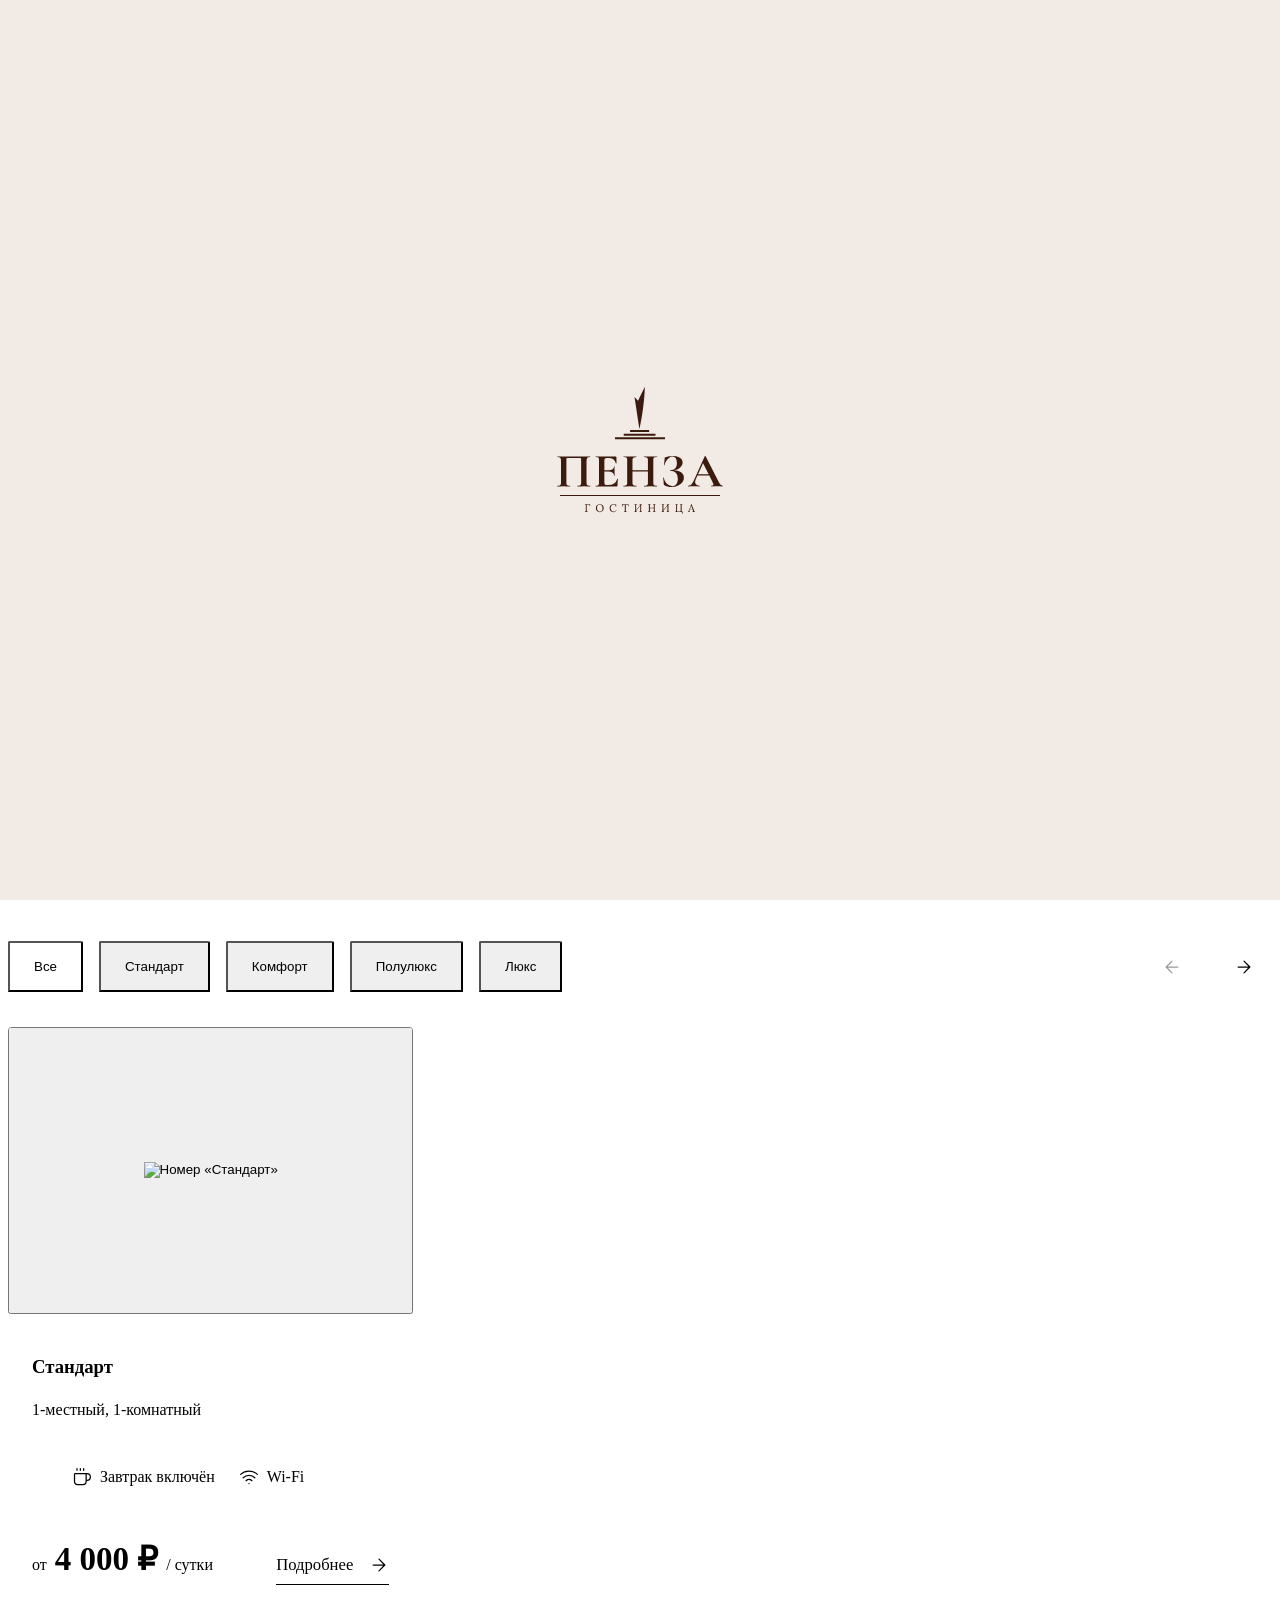
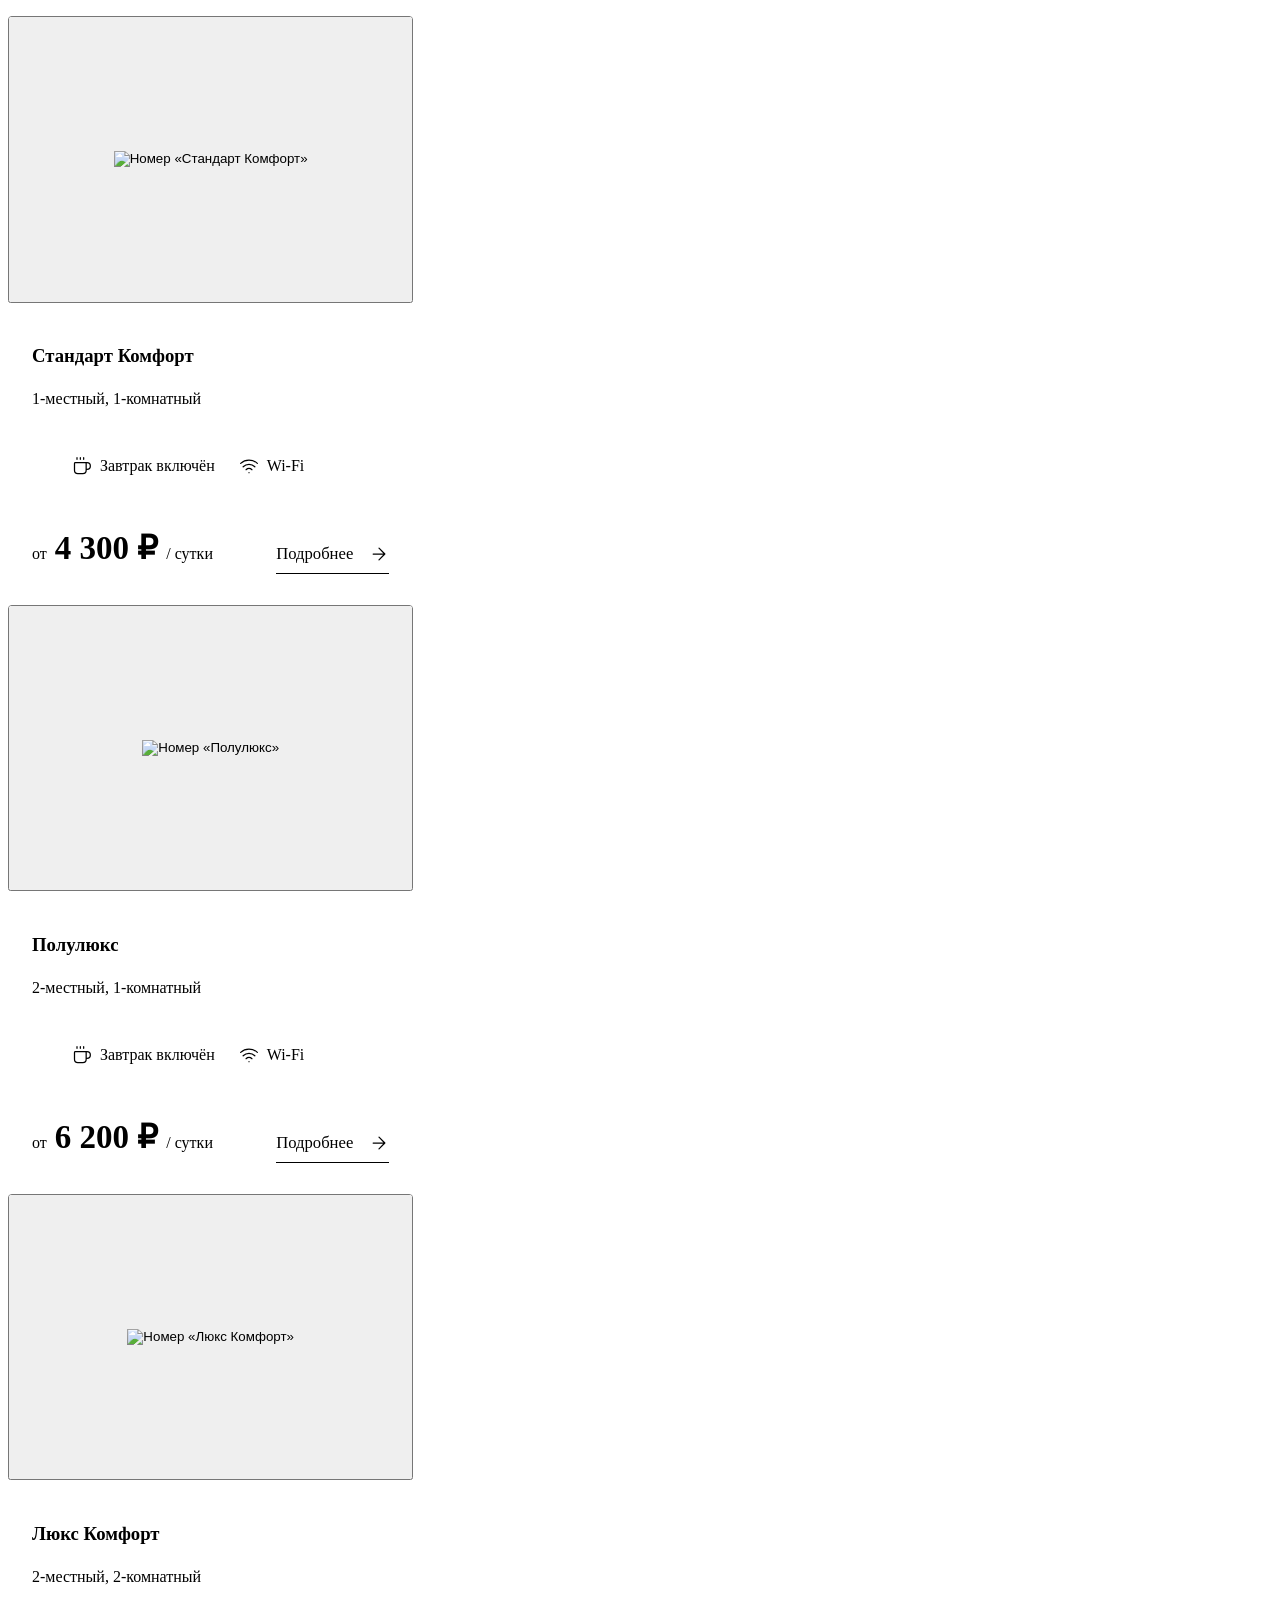
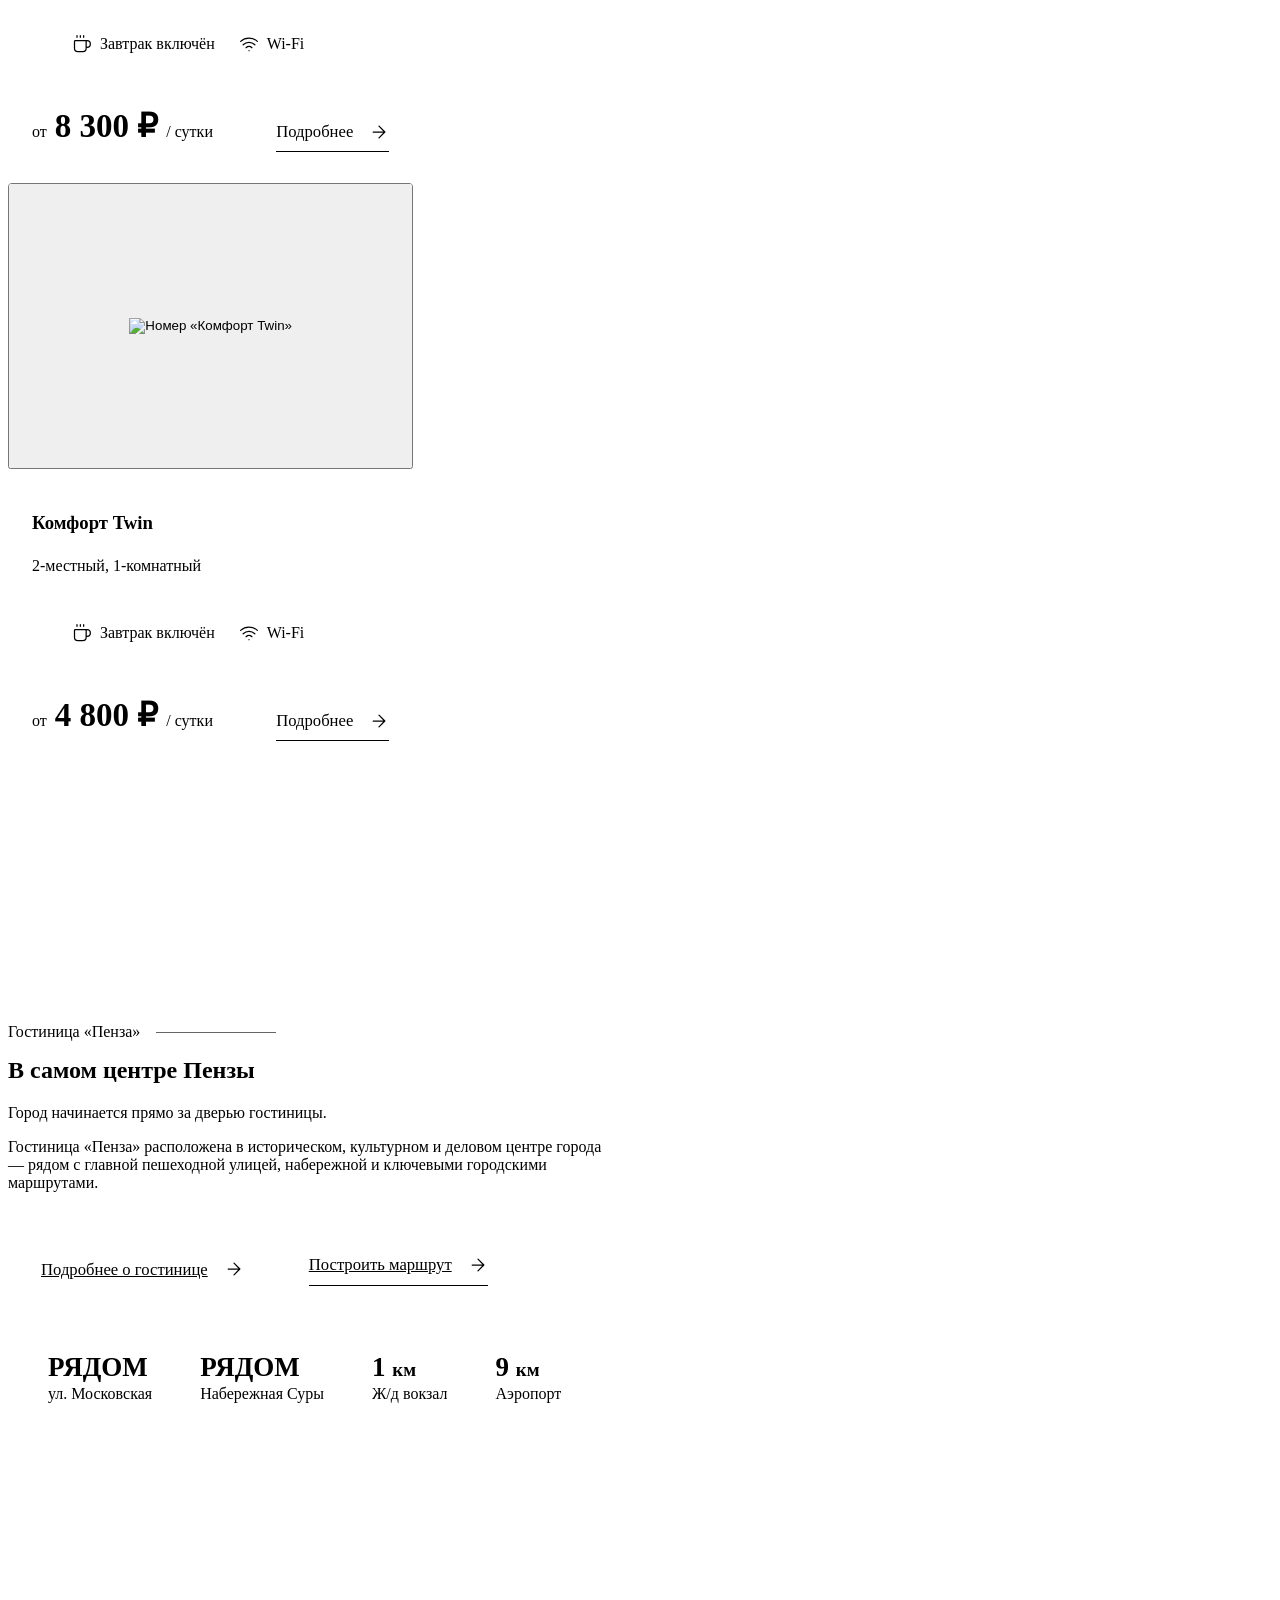
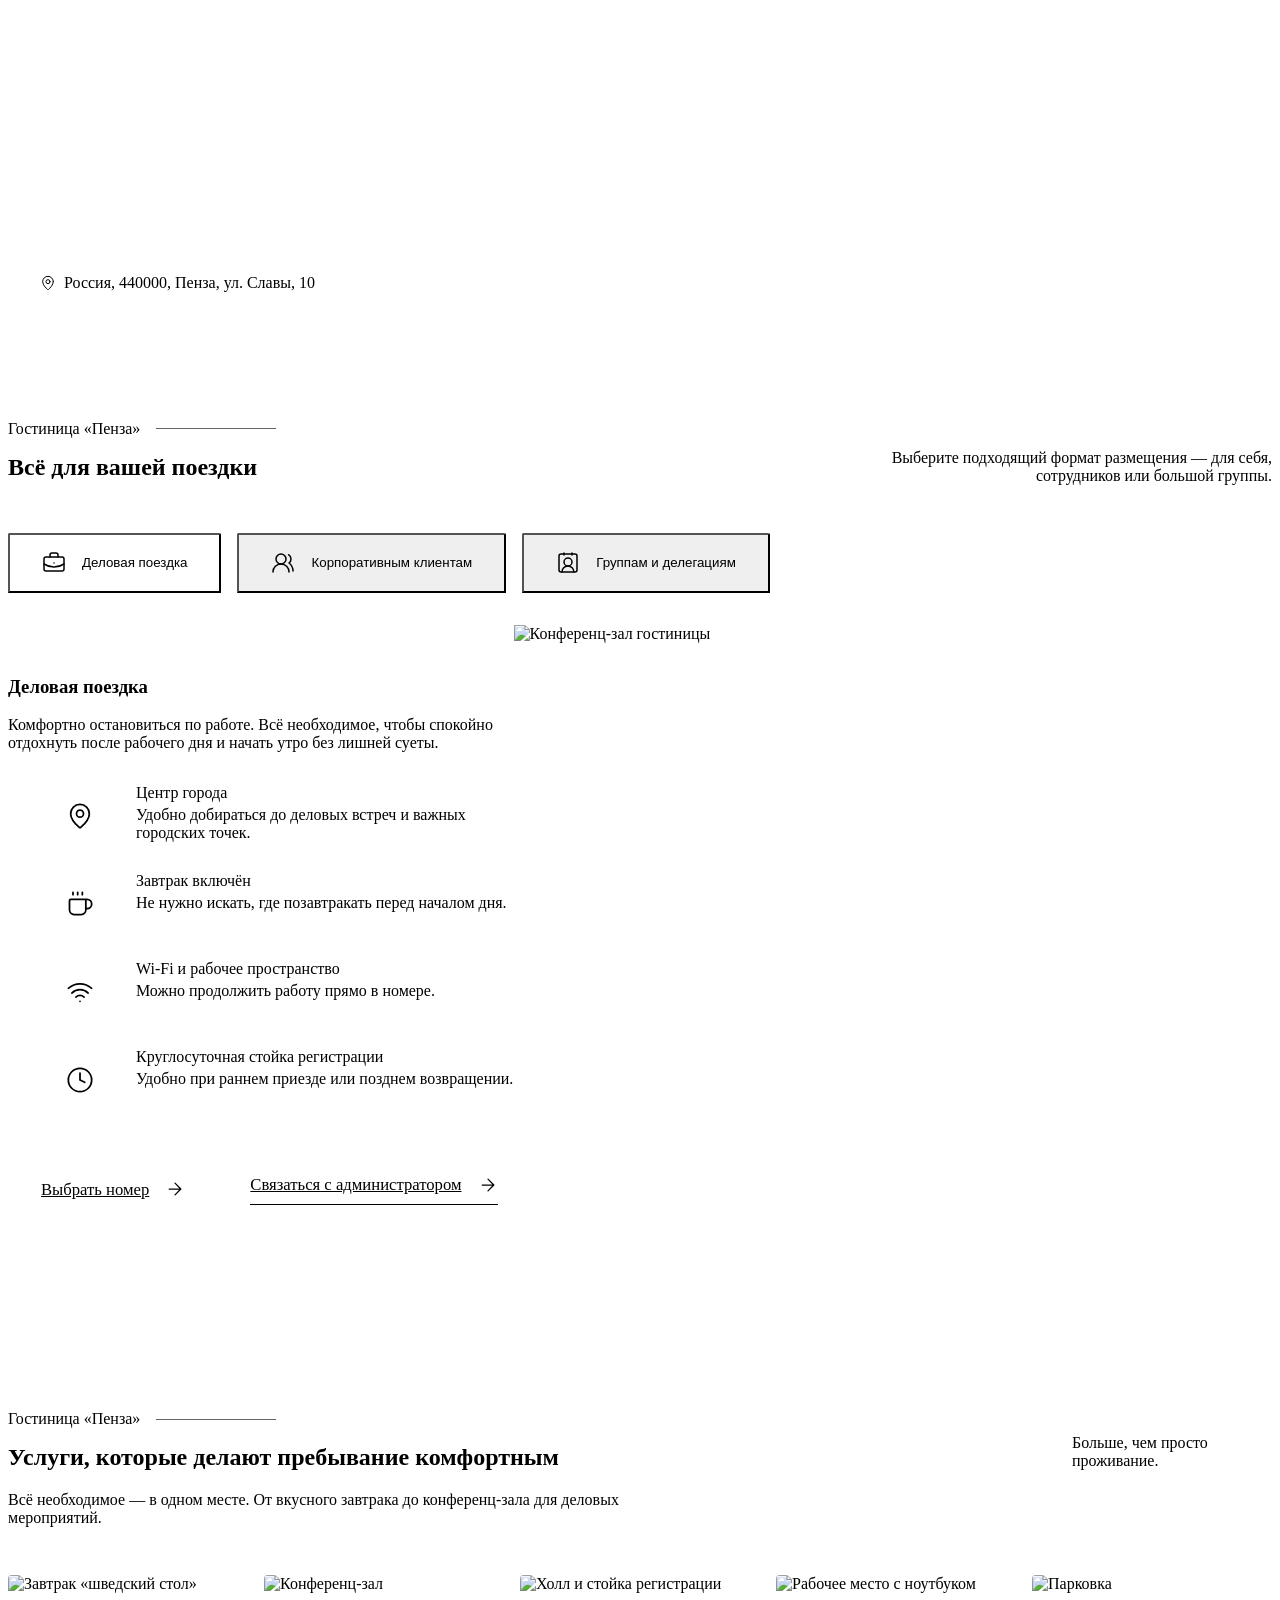
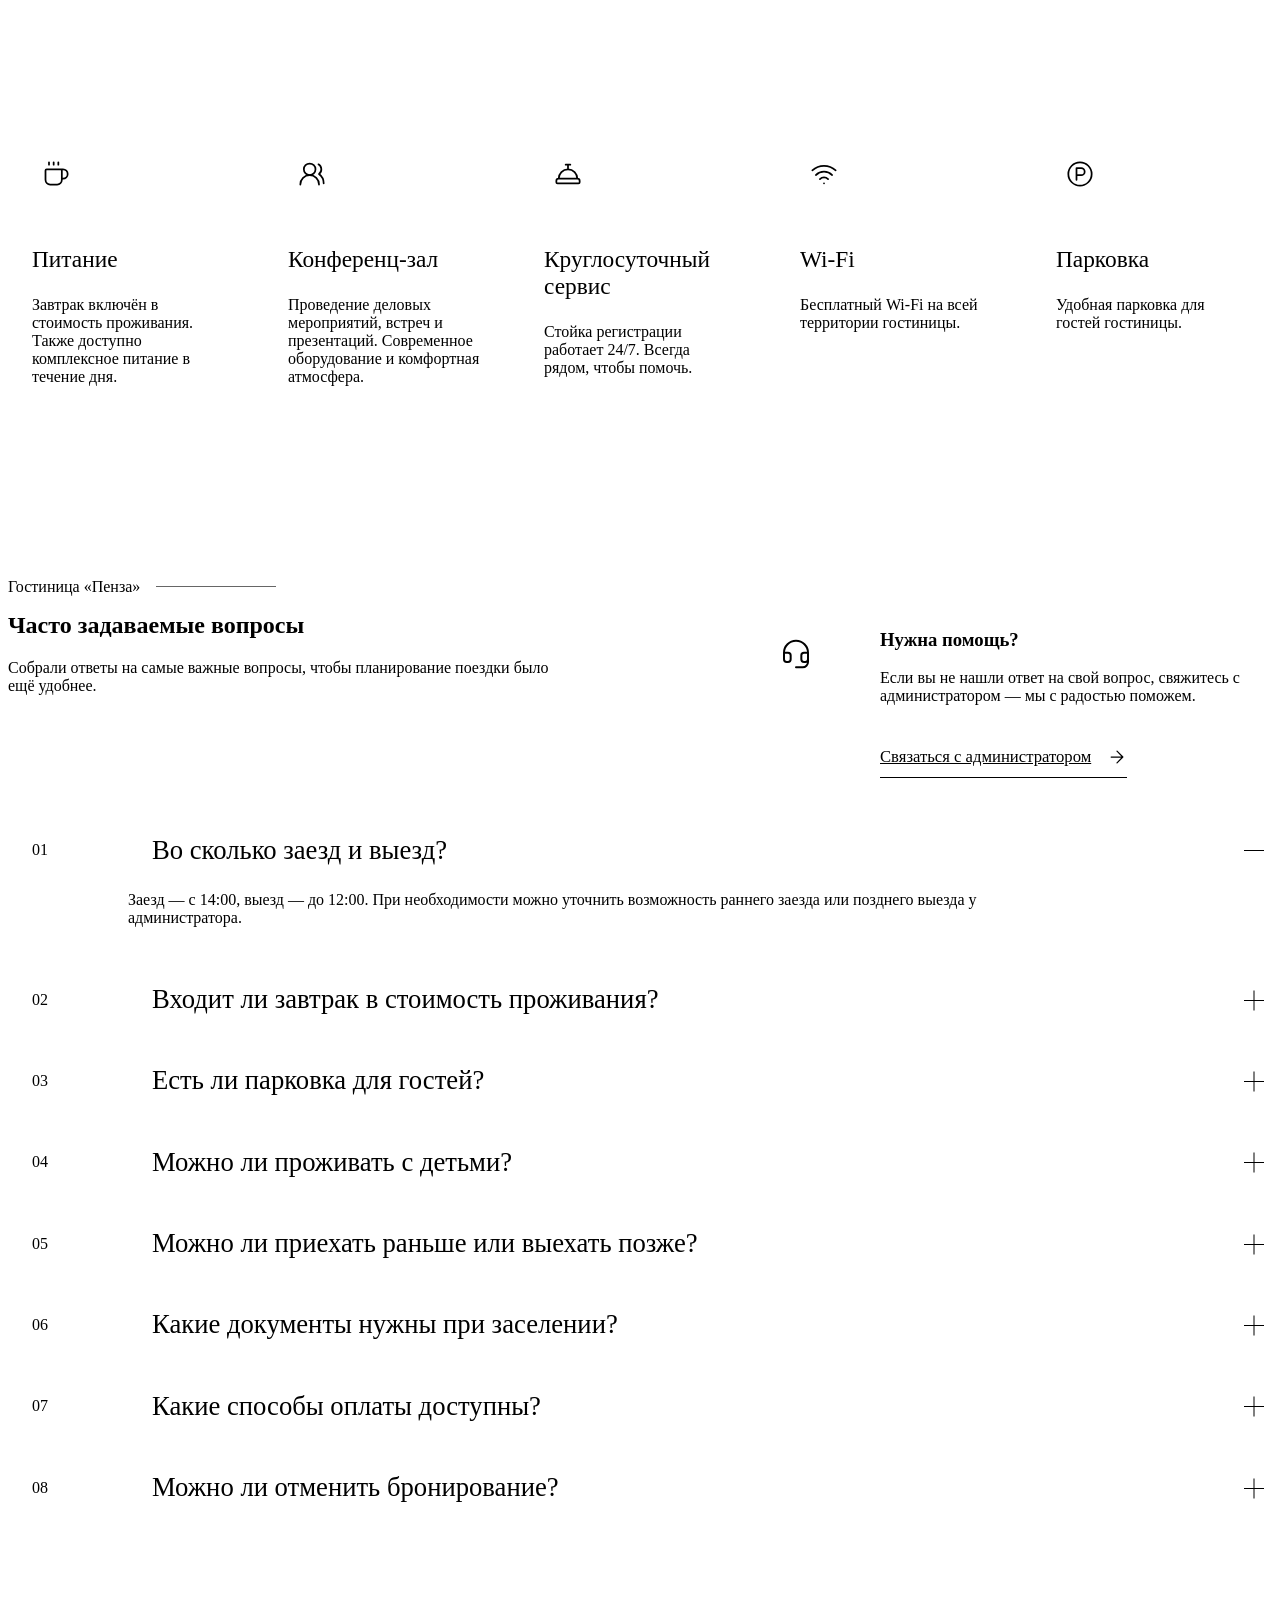
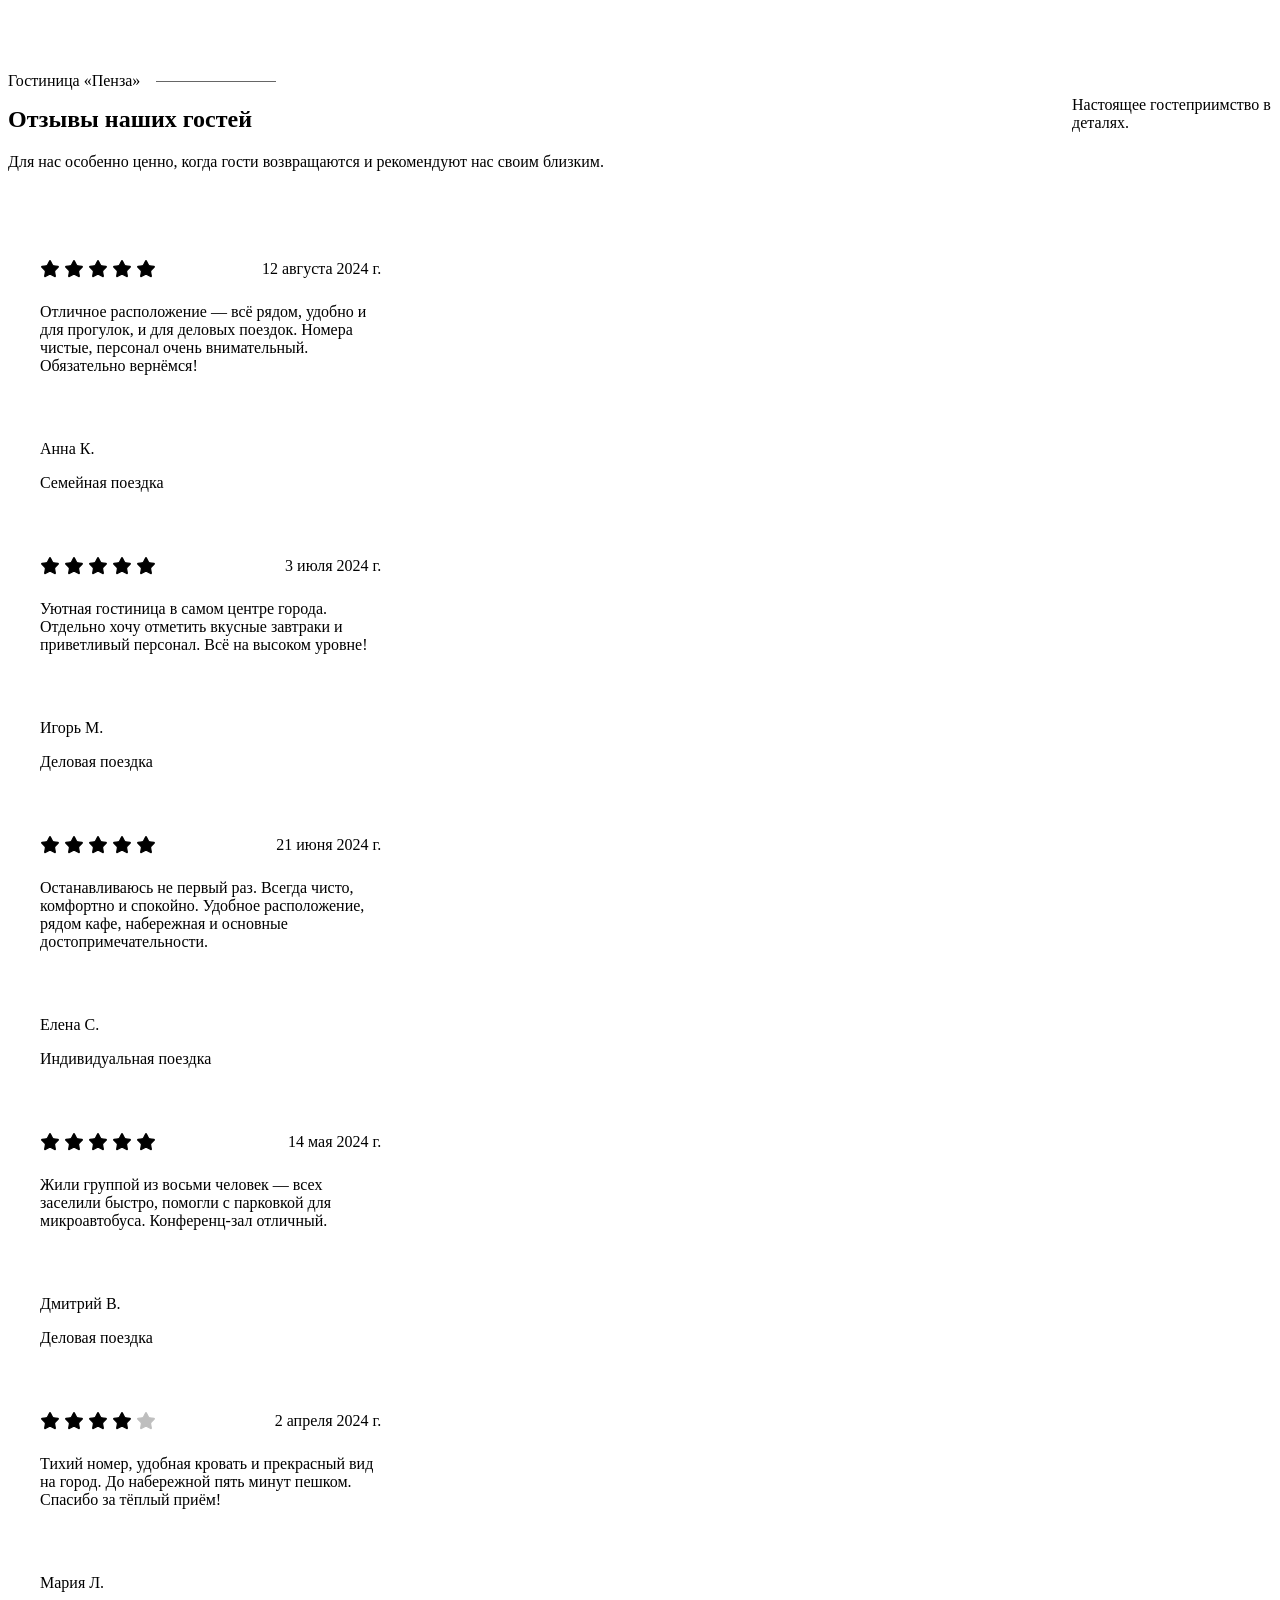
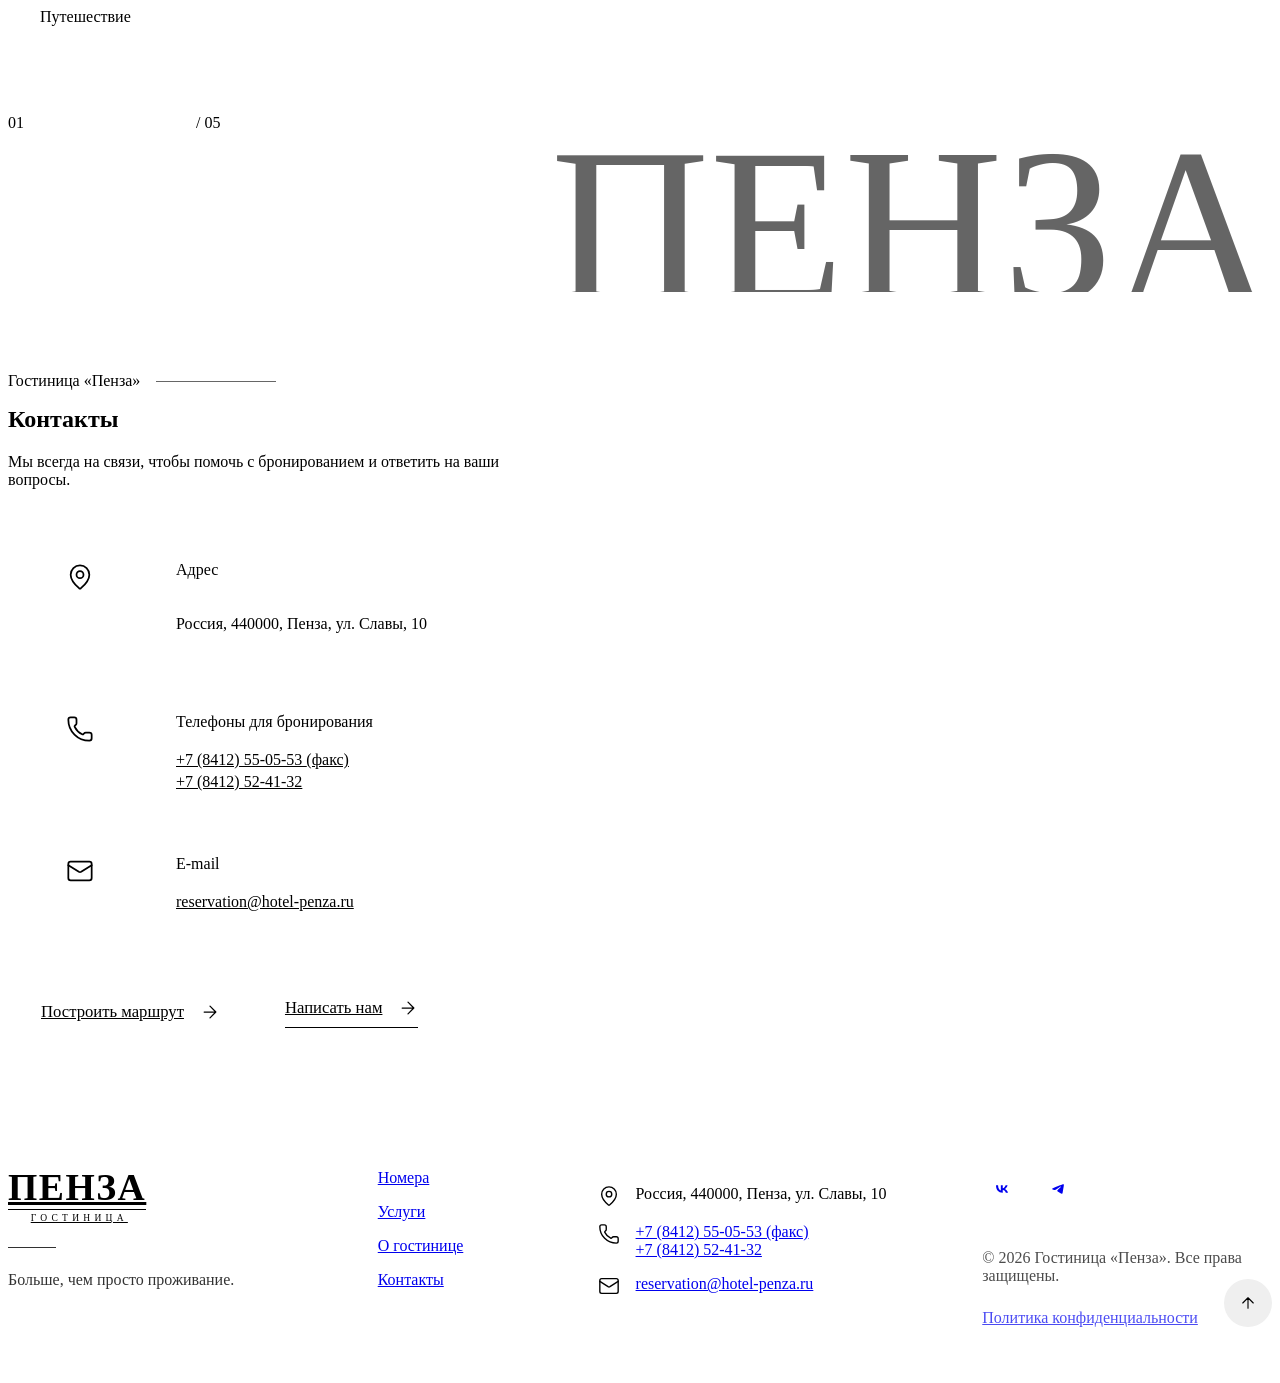
==== index.html @ 5f3799c8 "Сборка презейла" ====
<!DOCTYPE html><html  lang="ru"><head><meta charset="utf-8"><meta name="viewport" content="width=device-width, initial-scale=1"><title>Гостиница «Пенза» — комфортный отель в центре Пензы</title><script type="importmap">{"imports":{"#entry":"/penza-hotel/_nuxt/BxLyzsJR.js"}}</script><style id="nuxt-ui-colors">@layer theme{:root,:host{--ui-color-primary-50:var(--color-brand-50,);--ui-color-primary-100:var(--color-brand-100,);--ui-color-primary-200:var(--color-brand-200,);--ui-color-primary-300:var(--color-brand-300,);--ui-color-primary-400:var(--color-brand-400,);--ui-color-primary-500:var(--color-brand-500,);--ui-color-primary-600:var(--color-brand-600,);--ui-color-primary-700:var(--color-brand-700,);--ui-color-primary-800:var(--color-brand-800,);--ui-color-primary-900:var(--color-brand-900,);--ui-color-primary-950:var(--color-brand-950,);--ui-color-secondary-50:var(--color-blue-50,oklch(97% .014 254.604));--ui-color-secondary-100:var(--color-blue-100,oklch(93.2% .032 255.585));--ui-color-secondary-200:var(--color-blue-200,oklch(88.2% .059 254.128));--ui-color-secondary-300:var(--color-blue-300,oklch(80.9% .105 251.813));--ui-color-secondary-400:var(--color-blue-400,oklch(70.7% .165 254.624));--ui-color-secondary-500:var(--color-blue-500,oklch(62.3% .214 259.815));--ui-color-secondary-600:var(--color-blue-600,oklch(54.6% .245 262.881));--ui-color-secondary-700:var(--color-blue-700,oklch(48.8% .243 264.376));--ui-color-secondary-800:var(--color-blue-800,oklch(42.4% .199 265.638));--ui-color-secondary-900:var(--color-blue-900,oklch(37.9% .146 265.522));--ui-color-secondary-950:var(--color-blue-950,oklch(28.2% .091 267.935));--ui-color-success-50:var(--color-green-50,oklch(98.2% .018 155.826));--ui-color-success-100:var(--color-green-100,oklch(96.2% .044 156.743));--ui-color-success-200:var(--color-green-200,oklch(92.5% .084 155.995));--ui-color-success-300:var(--color-green-300,oklch(87.1% .15 154.449));--ui-color-success-400:var(--color-green-400,oklch(79.2% .209 151.711));--ui-color-success-500:var(--color-green-500,oklch(72.3% .219 149.579));--ui-color-success-600:var(--color-green-600,oklch(62.7% .194 149.214));--ui-color-success-700:var(--color-green-700,oklch(52.7% .154 150.069));--ui-color-success-800:var(--color-green-800,oklch(44.8% .119 151.328));--ui-color-success-900:var(--color-green-900,oklch(39.3% .095 152.535));--ui-color-success-950:var(--color-green-950,oklch(26.6% .065 152.934));--ui-color-info-50:var(--color-blue-50,oklch(97% .014 254.604));--ui-color-info-100:var(--color-blue-100,oklch(93.2% .032 255.585));--ui-color-info-200:var(--color-blue-200,oklch(88.2% .059 254.128));--ui-color-info-300:var(--color-blue-300,oklch(80.9% .105 251.813));--ui-color-info-400:var(--color-blue-400,oklch(70.7% .165 254.624));--ui-color-info-500:var(--color-blue-500,oklch(62.3% .214 259.815));--ui-color-info-600:var(--color-blue-600,oklch(54.6% .245 262.881));--ui-color-info-700:var(--color-blue-700,oklch(48.8% .243 264.376));--ui-color-info-800:var(--color-blue-800,oklch(42.4% .199 265.638));--ui-color-info-900:var(--color-blue-900,oklch(37.9% .146 265.522));--ui-color-info-950:var(--color-blue-950,oklch(28.2% .091 267.935));--ui-color-warning-50:var(--color-yellow-50,oklch(98.7% .026 102.212));--ui-color-warning-100:var(--color-yellow-100,oklch(97.3% .071 103.193));--ui-color-warning-200:var(--color-yellow-200,oklch(94.5% .129 101.54));--ui-color-warning-300:var(--color-yellow-300,oklch(90.5% .182 98.111));--ui-color-warning-400:var(--color-yellow-400,oklch(85.2% .199 91.936));--ui-color-warning-500:var(--color-yellow-500,oklch(79.5% .184 86.047));--ui-color-warning-600:var(--color-yellow-600,oklch(68.1% .162 75.834));--ui-color-warning-700:var(--color-yellow-700,oklch(55.4% .135 66.442));--ui-color-warning-800:var(--color-yellow-800,oklch(47.6% .114 61.907));--ui-color-warning-900:var(--color-yellow-900,oklch(42.1% .095 57.708));--ui-color-warning-950:var(--color-yellow-950,oklch(28.6% .066 53.813));--ui-color-error-50:var(--color-red-50,oklch(97.1% .013 17.38));--ui-color-error-100:var(--color-red-100,oklch(93.6% .032 17.717));--ui-color-error-200:var(--color-red-200,oklch(88.5% .062 18.334));--ui-color-error-300:var(--color-red-300,oklch(80.8% .114 19.571));--ui-color-error-400:var(--color-red-400,oklch(70.4% .191 22.216));--ui-color-error-500:var(--color-red-500,oklch(63.7% .237 25.331));--ui-color-error-600:var(--color-red-600,oklch(57.7% .245 27.325));--ui-color-error-700:var(--color-red-700,oklch(50.5% .213 27.518));--ui-color-error-800:var(--color-red-800,oklch(44.4% .177 26.899));--ui-color-error-900:var(--color-red-900,oklch(39.6% .141 25.723));--ui-color-error-950:var(--color-red-950,oklch(25.8% .092 26.042));--ui-color-neutral-50:var(--color-stone-50,oklch(98.5% .001 106.423));--ui-color-neutral-100:var(--color-stone-100,oklch(97% .001 106.424));--ui-color-neutral-200:var(--color-stone-200,oklch(92.3% .003 48.717));--ui-color-neutral-300:var(--color-stone-300,oklch(86.9% .005 56.366));--ui-color-neutral-400:var(--color-stone-400,oklch(70.9% .01 56.259));--ui-color-neutral-500:var(--color-stone-500,oklch(55.3% .013 58.071));--ui-color-neutral-600:var(--color-stone-600,oklch(44.4% .011 73.639));--ui-color-neutral-700:var(--color-stone-700,oklch(37.4% .01 67.558));--ui-color-neutral-800:var(--color-stone-800,oklch(26.8% .007 34.298));--ui-color-neutral-900:var(--color-stone-900,oklch(21.6% .006 56.043));--ui-color-neutral-950:var(--color-stone-950,oklch(14.7% .004 49.25))}:root,:host,.light{--ui-primary:var(--ui-color-primary-500);--ui-secondary:var(--ui-color-secondary-500);--ui-success:var(--ui-color-success-500);--ui-info:var(--ui-color-info-500);--ui-warning:var(--ui-color-warning-500);--ui-error:var(--ui-color-error-500)}.dark{--ui-primary:var(--ui-color-primary-400);--ui-secondary:var(--ui-color-secondary-400);--ui-success:var(--ui-color-success-400);--ui-info:var(--ui-color-info-400);--ui-warning:var(--ui-color-warning-400);--ui-error:var(--ui-color-error-400)}}</style><style>.app-preloader{z-index:9999;color:#3d1a0e;background-color:#f2eae4;justify-content:center;align-items:center;display:flex;position:fixed;inset:0}.app-preloader-leave-active{transition:opacity .6s}.app-preloader-leave-to{opacity:0}.app-preloader__logo{flex-direction:column;align-items:center;gap:8px;animation:.8s both app-preloader-in;display:flex}.app-preloader__stele{margin-bottom:8px}.app-preloader__line{transform-origin:50%;background-color:currentColor;width:160px;height:1px;animation:1s ease-in-out infinite alternate app-preloader-line}@keyframes app-preloader-in{0%{opacity:0;transform:translateY(8px)}}@keyframes app-preloader-line{0%{transform:scaleX(.15)}to{transform:scaleX(1)}}@media (prefers-reduced-motion:reduce){.app-preloader__logo,.app-preloader__line{animation:none}}</style><style>.base-button[data-v-9d5a3494]{min-height:48px;font:inherit;text-align:center;cursor:pointer;transition:color var(--transition-base),background-color var(--transition-base),border-color var(--transition-base),box-shadow var(--transition-base);border:1px solid #0000;border-radius:2px;justify-content:center;align-items:center;padding:12px 24px;font-size:calc(clamp(15px,14px + .20833vw,17px));line-height:140%;display:inline-flex;position:relative}@media (width>=1024px){.base-button[data-v-9d5a3494]{min-height:56px;padding:16px 32px}}.base-button[data-v-9d5a3494]:focus-visible{outline:2px solid var(--color-primary);outline-offset:2px}.base-button[data-v-9d5a3494]:disabled{cursor:default}.base-button--block[data-v-9d5a3494]{width:100%;display:flex}.base-button__content[data-v-9d5a3494]{align-items:center;gap:16px;display:inline-flex}.base-button__arrow[data-v-9d5a3494]{transition:transform var(--transition-base);flex-shrink:0;font-size:20px}.base-button--primary[data-v-9d5a3494]{color:var(--color-white);background-color:var(--color-primary);box-shadow:var(--shadow-button)}@media (hover:hover){.base-button:hover:not(:disabled) .base-button__arrow[data-v-9d5a3494]{transform:translate(4px)}.base-button--primary[data-v-9d5a3494]:hover:not(:disabled){background-color:var(--color-primary-hover);box-shadow:var(--shadow-button-active)}}.base-button--primary[data-v-9d5a3494]:disabled{background-color:var(--color-primary-disabled);box-shadow:none}.base-button--secondary[data-v-9d5a3494]{border-color:var(--color-primary);color:var(--color-primary);background-color:#0000}@media (hover:hover){.base-button--secondary[data-v-9d5a3494]:hover:not(:disabled){background-color:var(--color-primary-light)}}.base-button--secondary[data-v-9d5a3494]:disabled{border-color:var(--color-primary-disabled);color:var(--color-primary-disabled)}.base-button--link[data-v-9d5a3494]{min-height:auto;color:var(--color-text);background-color:#0000;border-width:0 0 1px;border-color:currentColor;border-radius:0;padding:0 0 8px}@media (hover:hover){.base-button--link[data-v-9d5a3494]:hover:not(:disabled){color:var(--color-primary-hover)}}.base-button--link[data-v-9d5a3494]:disabled{color:var(--color-primary-disabled)}.base-button--loading .base-button__content[data-v-9d5a3494]{visibility:hidden}.base-button__spinner[data-v-9d5a3494]{border:2px solid;border-right-color:#0000;border-radius:50%;width:20px;height:20px;animation:.8s linear infinite base-button-spin-9d5a3494;position:absolute}.base-button--primary .base-button__spinner[data-v-9d5a3494]{color:var(--color-primary)}@keyframes base-button-spin-9d5a3494{to{transform:rotate(1turn)}}</style><style>.cookie-notice[data-v-c37231fa]{z-index:9000;background-color:var(--color-white);box-shadow:var(--shadow-active);border-radius:4px;justify-items:start;gap:16px;padding:16px;display:grid;position:fixed;bottom:16px;left:16px;right:16px}@media (width>=768px){.cookie-notice[data-v-c37231fa]{max-width:400px;right:auto}}@media (width>=1024px){.cookie-notice[data-v-c37231fa]{padding:24px;bottom:32px;left:32px}}.cookie-notice__link[data-v-c37231fa]{text-decoration:underline}@media (hover:hover){.cookie-notice__link[data-v-c37231fa]:hover{text-decoration:none}}</style><style>.error-page[data-v-21edc091]{justify-content:center;min-height:100dvh;padding:24px 16px}.error-page[data-v-21edc091],.error-page__inner[data-v-21edc091]{align-items:center;display:flex}.error-page__inner[data-v-21edc091]{text-align:center;flex-direction:column;max-width:540px}.error-page__code[data-v-21edc091]{color:var(--color-primary);margin-bottom:16px;font-size:96px;font-weight:700;line-height:1}.error-page__title[data-v-21edc091]{margin-bottom:16px;font-weight:500}.error-page__button[data-v-21edc091]{width:100%;color:var(--color-white);background-color:var(--color-primary);transition:background-color var(--transition-base);border-radius:8px;margin-top:24px;padding:12px 24px}@media (hover:hover){.error-page__button[data-v-21edc091]:hover{background-color:var(--color-primary-hover)}}@media (width>=1024px){.error-page__code[data-v-21edc091]{font-size:160px}.error-page__button[data-v-21edc091]{width:auto}}</style><style>.app-logo[data-v-3d3aa16e]{color:var(--color-primary);align-items:flex-end;gap:8px;display:inline-flex}.app-logo--light[data-v-3d3aa16e]{color:var(--color-dark-text)}.app-logo[data-v-3d3aa16e]:focus-visible{outline-offset:4px;outline:2px solid}.app-logo__stele[data-v-3d3aa16e]{width:36px;height:38px}@media (width>=1024px){.app-logo__stele[data-v-3d3aa16e]{width:52px;height:54px}}.app-logo__text[data-v-3d3aa16e]{flex-direction:column;align-items:center;display:flex}.app-logo__name[data-v-3d3aa16e]{font-family:var(--font-heading);letter-spacing:.04em;border-bottom:1px solid;padding-bottom:2px;font-size:calc(clamp(26px,19px + 1.45833vw,40px));font-weight:700}.app-logo__caption[data-v-3d3aa16e],.app-logo__name[data-v-3d3aa16e]{text-transform:uppercase;line-height:100%}.app-logo__caption[data-v-3d3aa16e]{letter-spacing:.45em;margin-right:-.45em;padding-top:4px;font-size:calc(clamp(7px,5.5px + .3125vw,10px))}</style><style>.app-burger[data-v-cc9d3fb7]{width:40px;height:40px;color:var(--color-text);cursor:pointer;justify-content:center;align-items:center;display:flex}.app-burger[data-v-cc9d3fb7]:focus-visible{outline:2px solid var(--color-primary);border-radius:8px}.app-burger__inner[data-v-cc9d3fb7]{width:24px;height:18px;position:relative}.app-burger__line[data-v-cc9d3fb7]{width:100%;height:2px;transition:top var(--transition-base),transform var(--transition-base);background-color:currentColor;border-radius:2px;position:absolute;top:calc(50% - 1px);left:0}.app-burger__line[data-v-cc9d3fb7]:first-child{top:0}.app-burger__line[data-v-cc9d3fb7]:last-child{top:calc(100% - 2px)}.app-burger--open .app-burger__line[data-v-cc9d3fb7]{top:calc(50% - 1px);transform:scale(0)}.app-burger--open .app-burger__line[data-v-cc9d3fb7]:first-child{transform:rotate(-45deg)}.app-burger--open .app-burger__line[data-v-cc9d3fb7]:last-child{transform:rotate(45deg)}</style><style>.app-menu[data-v-5226c76b]{inset:var(--header-height) 0 0;z-index:9;background-color:var(--color-bg);position:fixed;overflow-y:auto}@media (width>=1280px){.app-menu[data-v-5226c76b]{display:none}}.app-menu__inner[data-v-5226c76b]{gap:32px;padding-block:24px 40px;display:grid}.app-menu__item[data-v-5226c76b]{border-bottom:1px solid var(--color-gray-light);animation:app-menu-item-5226c76b .4s calc(var(--index)*40ms) both}.app-menu__link[data-v-5226c76b]{padding-block:8px;display:block}.app-menu__contacts[data-v-5226c76b]{gap:8px;display:grid}.app-menu__address[data-v-5226c76b]{color:var(--color-gray)}@keyframes app-menu-item-5226c76b{0%{opacity:0;transform:translateY(8px)}}.app-menu-enter-active[data-v-5226c76b],.app-menu-leave-active[data-v-5226c76b]{transition:opacity var(--transition-base),transform var(--transition-base)}.app-menu-enter-from[data-v-5226c76b],.app-menu-leave-to[data-v-5226c76b]{opacity:0;transform:translateY(-16px)}</style><style>.app-header[data-v-832672fb]{z-index:10;background-color:var(--color-bg);transition:border-color var(--transition-base),box-shadow var(--transition-base);border-bottom:1px solid #0000;position:sticky;top:0}.app-header--menu-open[data-v-832672fb],.app-header--scrolled[data-v-832672fb]{border-color:var(--color-gray-light);box-shadow:var(--shadow)}.app-header__inner[data-v-832672fb]{height:var(--header-height);align-items:center;gap:16px;display:flex}@media (width>=1280px){.app-header__inner[data-v-832672fb]{gap:32px}}.app-header__logo[data-v-832672fb]{margin-right:auto}.app-header__nav[data-v-832672fb]{gap:calc(clamp(16px,1.25vw,24px));display:none}@media (width>=1280px){.app-header__nav[data-v-832672fb]{display:flex}}.app-header__link[data-v-832672fb]{white-space:nowrap;transition:color var(--transition-base);font-size:15px;position:relative}.app-header__link[data-v-832672fb]:after{content:"";transform-origin:0;width:100%;height:1px;transition:transform var(--transition-base);background-color:currentColor;position:absolute;bottom:-4px;left:0;transform:scaleX(0)}@media (hover:hover){.app-header__link[data-v-832672fb]:hover{color:var(--color-primary-hover)}.app-header__link[data-v-832672fb]:hover:after{transform:scaleX(1)}}.app-header__link[data-v-832672fb]:focus-visible{outline:2px solid var(--color-primary);outline-offset:4px}.app-header__phone[data-v-832672fb]{color:var(--color-primary);white-space:nowrap;transition:color var(--transition-base);align-items:center;gap:8px;display:flex}@media (hover:hover){.app-header__phone[data-v-832672fb]:hover{color:var(--color-primary-hover)}}.app-header__phone[data-v-832672fb]:focus-visible{outline:2px solid var(--color-primary);outline-offset:4px}.app-header__phone-icon[data-v-832672fb]{font-size:20px}.app-header__phone-number[data-v-832672fb]{font-size:calc(clamp(16px,14.5px + .3125vw,19px));font-weight:700;display:none}@media (width>=768px){.app-header__phone-number[data-v-832672fb]{display:inline}}@media (width>=1280px){.app-header__burger[data-v-832672fb]{display:none}}</style><style>.app-footer[data-v-4a3f53a6]{color:var(--color-dark-text);background-color:var(--color-dark)}.app-footer__inner[data-v-4a3f53a6]{gap:32px;padding-block:40px;display:grid}@media (width>=768px){.app-footer__inner[data-v-4a3f53a6]{grid-template-columns:1fr 1fr}}@media (width>=1024px){.app-footer__inner[data-v-4a3f53a6]{grid-template-columns:1.2fr .8fr 1.4fr 1.2fr;gap:0;padding-block:48px}.app-footer__brand[data-v-4a3f53a6],.app-footer__contacts[data-v-4a3f53a6],.app-footer__nav[data-v-4a3f53a6]{padding-right:32px}.app-footer__brand[data-v-4a3f53a6],.app-footer__contacts[data-v-4a3f53a6]{border-right:1px solid color-mix(in srgb,var(--color-dark-text) 20%,transparent)}.app-footer__aside[data-v-4a3f53a6],.app-footer__contacts[data-v-4a3f53a6],.app-footer__nav[data-v-4a3f53a6]{padding-left:40px}}.app-footer__slogan[data-v-4a3f53a6]{opacity:.8;margin-top:24px;padding-top:24px;position:relative}.app-footer__slogan[data-v-4a3f53a6]:before{content:"";background-color:currentColor;width:48px;height:1px;position:absolute;top:0;left:0}.app-footer__contacts[data-v-4a3f53a6],.app-footer__nav[data-v-4a3f53a6]{align-content:start;gap:16px;display:grid}.app-footer__link[data-v-4a3f53a6]{transition:opacity var(--transition-base)}@media (hover:hover){.app-footer__link[data-v-4a3f53a6]:hover{opacity:.7}.app-footer__round[data-v-4a3f53a6]:hover{color:var(--color-dark);background-color:var(--color-dark-text)}}.app-footer__contact[data-v-4a3f53a6]{gap:16px;display:flex}.app-footer__icon[data-v-4a3f53a6]{flex-shrink:0;font-size:22px}.app-footer__phones[data-v-4a3f53a6]{display:grid}.app-footer__aside[data-v-4a3f53a6]{align-content:start;gap:24px;display:grid;position:relative}.app-footer__socials[data-v-4a3f53a6]{gap:16px;display:flex}.app-footer__round[data-v-4a3f53a6]{border:1px solid color-mix(in srgb,var(--color-dark-text) 50%,transparent);width:40px;height:40px;transition:color var(--transition-base),background-color var(--transition-base);border-radius:50%;justify-content:center;align-items:center;display:flex}.app-footer__round[data-v-4a3f53a6]:focus-visible{outline:2px solid var(--color-dark-text);outline-offset:2px}.app-footer__round .icon[data-v-4a3f53a6]{font-size:18px}.app-footer__legal[data-v-4a3f53a6]{opacity:.7;gap:8px;display:grid}.app-footer__document[data-v-4a3f53a6]{text-decoration:underline}@media (hover:hover){.app-footer__document[data-v-4a3f53a6]:hover{text-decoration:none}}.app-footer__up[data-v-4a3f53a6]{width:48px;height:48px;position:absolute;bottom:0;right:0}</style><style>.default-layout[data-v-760e1056]{flex-direction:column;min-height:100dvh;display:flex}</style><style>.section-booking[data-v-614b097a]{background-color:var(--color-white);box-shadow:var(--shadow-active);border-radius:4px;gap:8px;padding:8px;display:grid}@media (width>=768px){.section-booking[data-v-614b097a]{grid-template-columns:1fr 1fr}.section-booking__submit[data-v-614b097a]{grid-column:1/-1}}@media (width>=1024px){.section-booking[data-v-614b097a]{grid-template-columns:1fr 1fr 1fr auto;align-items:center;gap:0;padding:16px 24px}}.section-booking__field[data-v-614b097a]{text-align:left;transition:background-color var(--transition-base);border-radius:2px;align-items:center;gap:16px;padding:8px 16px;display:flex}@media (hover:hover){.section-booking__field[data-v-614b097a]:hover{background-color:var(--color-gray-lighter)}}.section-booking__field[data-v-614b097a]:focus-visible{outline:2px solid var(--color-primary)}.section-booking__field[data-state=open][data-v-614b097a]{background-color:var(--color-gray-lighter)}.section-booking__icon[data-v-614b097a]{color:var(--color-primary);flex-shrink:0;font-size:28px}.section-booking__text[data-v-614b097a]{flex-grow:1;gap:4px;min-width:0;display:grid}.section-booking__label[data-v-614b097a]{color:var(--color-gray)}.section-booking__value[data-v-614b097a]{text-overflow:ellipsis;white-space:nowrap;font-size:calc(clamp(16px,15px + .20833vw,18px));overflow:hidden}.section-booking__chevron[data-v-614b097a]{color:var(--color-gray);transition:transform var(--transition-base);flex-shrink:0}.section-booking__field[data-state=open] .section-booking__chevron[data-v-614b097a]{transform:rotate(180deg)}.section-booking__submit[data-v-614b097a]{margin-top:8px}@media (width>=1024px){.section-booking__field[data-v-614b097a]{padding:8px 24px}.section-booking__field[data-v-614b097a]:not(:first-child){border-left:1px solid var(--color-gray-light)}.section-booking__submit[data-v-614b097a]{grid-column:auto;margin:0 0 0 16px}}.section-booking__calendar[data-v-614b097a]{padding:16px}.section-booking__guests[data-v-614b097a]{gap:16px;min-width:280px;padding:24px;display:grid}.section-booking__counter[data-v-614b097a]{grid-template-columns:1fr auto 32px auto;align-items:center;gap:8px;display:grid}.section-booking__count[data-v-614b097a]{text-align:center}.section-booking__step[data-v-614b097a]{border:1px solid var(--color-gray-light);width:40px;height:40px;color:var(--color-primary);transition:border-color var(--transition-base),opacity var(--transition-base);border-radius:50%;justify-content:center;align-items:center;display:flex}@media (hover:hover){.section-booking__step[data-v-614b097a]:hover:not(:disabled){border-color:var(--color-primary)}}.section-booking__step[data-v-614b097a]:focus-visible{outline:2px solid var(--color-primary)}.section-booking__step[data-v-614b097a]:disabled{cursor:default;opacity:.4}.section-booking__step .icon[data-v-614b097a]{font-size:18px}</style><style>.section-hero[data-v-ef45aaed]{padding-bottom:32px}.section-hero__top[data-v-ef45aaed]{position:relative}.section-hero__media[data-v-ef45aaed]{aspect-ratio:4/3;position:relative;overflow:hidden}@media (width>=768px){.section-hero__media[data-v-ef45aaed]{aspect-ratio:16/9}}@media (width>=1024px){.section-hero[data-v-ef45aaed]{min-height:min(100svh - var(--header-height),1200px);flex-direction:column;padding-bottom:48px;display:flex}.section-hero__top[data-v-ef45aaed]{flex:1;display:flex}.section-hero__media[data-v-ef45aaed]{aspect-ratio:auto;width:64%;position:absolute;inset:0 0 0 auto}}.section-hero__media[data-v-ef45aaed]:after{content:"";background:linear-gradient(to top,var(--color-bg) 0,transparent 35%);pointer-events:none;position:absolute;inset:0}.section-hero__image[data-v-ef45aaed]{-o-object-fit:cover;object-fit:cover;-o-object-position:30% center;object-position:30% center;width:100%;height:116%;position:absolute;top:-8%;left:0}.section-hero__inner[data-v-ef45aaed]{margin-top:-16px;position:relative}@media (width>=1024px){.section-hero__media[data-v-ef45aaed]:after{background:linear-gradient(to right,var(--color-bg) 0,transparent 30%),linear-gradient(to top,var(--color-bg) 0,transparent 20%)}.section-hero__inner[data-v-ef45aaed]{flex-direction:column;justify-content:center;align-items:flex-start;margin-top:0;padding-block:64px 112px;display:flex}}.section-hero__title[data-v-ef45aaed]{text-wrap:wrap;margin-top:24px}@media (width>=1024px){.section-hero__title[data-v-ef45aaed]{max-width:760px;margin-top:32px}}@media (width>=1024px) and (height<=960px){.section-hero__inner[data-v-ef45aaed]{padding-block:32px 96px}.section-hero__title[data-v-ef45aaed]{margin-top:24px}}.section-hero__text[data-v-ef45aaed]{max-width:440px;margin-block:16px 32px}@media (width>=1024px){.section-hero__text[data-v-ef45aaed]{margin-block:24px 40px}}@media (width>=1024px) and (height<=960px){.section-hero__text[data-v-ef45aaed]{margin-block:16px 32px}}.section-hero__slogan[data-v-ef45aaed]{max-width:420px;color:var(--color-gray);transform-origin:0;align-items:center;gap:16px;margin-top:32px;display:flex;transform:rotate(-4deg)}.section-hero__slogan[data-v-ef45aaed]:before{content:"";background-color:currentColor;flex-shrink:0;width:32px;height:1px}@media (width>=1024px){.section-hero__slogan[data-v-ef45aaed]{margin-top:48px}}@media (width>=1024px) and (height<=960px){.section-hero__slogan[data-v-ef45aaed]{margin-top:32px}}.section-hero__booking[data-v-ef45aaed]{z-index:1;margin-top:32px;position:relative}@media (width>=1024px){.section-hero__booking[data-v-ef45aaed]{margin-top:-64px}}.section-hero__features[data-v-ef45aaed]{grid-template-columns:repeat(2,1fr);gap:16px;margin-top:32px;display:grid}@media (width>=768px){.section-hero__features[data-v-ef45aaed]{grid-template-columns:repeat(3,1fr)}}@media (width>=1024px){.section-hero__features[data-v-ef45aaed]{justify-content:space-between;gap:0;margin-top:40px;display:flex}.section-hero__feature[data-v-ef45aaed]{padding-inline:32px}.section-hero__feature[data-v-ef45aaed]:first-child{padding-left:48px}.section-hero__feature[data-v-ef45aaed]:not(:first-child){border-left:1px solid var(--color-gray-light)}}.section-hero__feature[data-v-ef45aaed]{align-items:center;gap:16px;display:flex}.section-hero__feature-icon[data-v-ef45aaed]{color:var(--color-primary);flex-shrink:0;font-size:28px}</style><style>.section-rooms[data-v-762c604b]{padding-block:32px}.section-rooms__head[data-v-762c604b]{flex-wrap:wrap;justify-content:space-between;align-items:flex-end;gap:16px 32px;display:flex}@media (width>=1024px){.section-rooms[data-v-762c604b]{padding-block:64px}.section-rooms__head[data-v-762c604b]{flex-wrap:nowrap}.section-rooms__all[data-v-762c604b]{flex-shrink:0;margin-bottom:48px}}.section-rooms__title[data-v-762c604b]{margin-top:16px}.section-rooms__text[data-v-762c604b]{color:var(--color-gray);margin-top:16px}.section-rooms__toolbar[data-v-762c604b]{align-items:center;gap:16px;margin-block:24px;display:flex}@media (width>=1024px){.section-rooms__toolbar[data-v-762c604b]{gap:24px;margin-block:32px}}.section-rooms__tabs[data-v-762c604b]{border-bottom:1px solid var(--color-gray-light);scrollbar-width:none;flex-grow:1;gap:8px;display:flex;overflow-x:auto}.section-rooms__tab[data-v-762c604b]{white-space:nowrap;transition:color var(--transition-base),background-color var(--transition-base);border-radius:2px 2px 0 0;flex-shrink:0;padding:8px 16px}@media (width>=1024px){.section-rooms__tabs[data-v-762c604b]{gap:16px}.section-rooms__tab[data-v-762c604b]{padding:16px 24px}}@media (hover:hover){.section-rooms__tab[data-v-762c604b]:hover:not(.section-rooms__tab--active){color:var(--color-primary-hover)}}.section-rooms__tab[data-v-762c604b]:focus-visible{outline:2px solid var(--color-primary);outline-offset:-2px}.section-rooms__tab--active[data-v-762c604b]{color:var(--color-white);background-color:var(--color-primary)}.section-rooms__arrows[data-v-762c604b]{gap:16px;display:none}@media (width>=768px){.section-rooms__arrows[data-v-762c604b]{display:flex}}.section-rooms__card[data-v-762c604b]{background-color:var(--color-gray-lighter);height:100%;box-shadow:var(--shadow);transition:box-shadow var(--transition-base);border-radius:4px;flex-direction:column;display:flex;overflow:hidden}@media (hover:hover){.section-rooms__card[data-v-762c604b]:hover{box-shadow:var(--shadow-active)}.section-rooms__card:hover .section-rooms__image[data-v-762c604b]{transform:scale(1.06)}}.section-rooms__media[data-v-762c604b]{aspect-ratio:430/304;display:block;overflow:hidden}.section-rooms__media[data-v-762c604b]:focus-visible{outline:2px solid var(--color-primary);outline-offset:-2px}.section-rooms__image[data-v-762c604b]{-o-object-fit:cover;object-fit:cover;width:100%;height:100%;transition:transform 1.2s cubic-bezier(.2,.6,.2,1)}.section-rooms__body[data-v-762c604b]{flex-direction:column;flex-grow:1;padding:16px;display:flex}@media (width>=1024px){.section-rooms__body[data-v-762c604b]{padding:24px}}.section-rooms__subtitle[data-v-762c604b]{color:var(--color-gray);margin-top:4px}.section-rooms__perks[data-v-762c604b]{border-top:1px solid var(--color-gray-light);flex-wrap:wrap;gap:8px 24px;margin-top:16px;padding-top:16px;display:flex}.section-rooms__perk[data-v-762c604b]{color:var(--color-gray);align-items:center;gap:8px;display:flex}.section-rooms__perk .icon[data-v-762c604b]{color:var(--color-text);font-size:20px}.section-rooms__footer[data-v-762c604b]{flex-wrap:wrap;justify-content:space-between;align-items:baseline;gap:16px;margin-top:auto;padding-top:24px;display:flex}.section-rooms__price[data-v-762c604b]{align-items:baseline;gap:8px;display:flex}.section-rooms__price-value[data-v-762c604b]{font-family:var(--font-heading);white-space:nowrap;font-size:calc(clamp(28px,25px + .625vw,34px));font-weight:700;line-height:1}.section-rooms__details[data-v-762c604b]{gap:16px;display:grid}.section-rooms__details-image[data-v-762c604b]{aspect-ratio:430/304;-o-object-fit:cover;object-fit:cover;border-radius:2px;width:100%}.section-rooms__amenities[data-v-762c604b]{gap:8px 16px;display:grid}@media (width>=640px){.section-rooms__amenities[data-v-762c604b]{grid-template-columns:1fr 1fr}}.section-rooms__amenity[data-v-762c604b]{align-items:center;gap:8px;display:flex}.section-rooms__amenity .icon[data-v-762c604b]{color:var(--color-primary);flex-shrink:0}.section-rooms__details-footer[data-v-762c604b]{border-top:1px solid var(--color-gray-light);flex-wrap:wrap;justify-content:space-between;align-items:center;gap:16px;margin-top:8px;padding-top:24px;display:flex}.section-rooms-fade-enter-active[data-v-762c604b],.section-rooms-fade-leave-active[data-v-762c604b]{transition:opacity var(--transition-base),transform var(--transition-base)}.section-rooms-fade-enter-from[data-v-762c604b],.section-rooms-fade-leave-to[data-v-762c604b]{opacity:0;transform:translateY(8px)}</style><style>.app-hotel-marker[data-v-a8eb8ca1]{flex-direction:column;align-items:center;gap:8px;display:flex}.app-hotel-marker__card[data-v-a8eb8ca1]{border:1px solid var(--color-gray-light);background-color:var(--color-white);width:max-content;max-width:300px;box-shadow:var(--shadow-active);border-radius:4px;align-items:center;gap:16px;padding:8px 16px 8px 8px;display:flex}.app-hotel-marker__image[data-v-a8eb8ca1]{-o-object-fit:cover;object-fit:cover;border-radius:2px;flex-shrink:0;width:64px;height:48px}.app-hotel-marker__name[data-v-a8eb8ca1]{font-family:var(--font-heading);font-size:18px;font-weight:600;line-height:120%}.app-hotel-marker__address[data-v-a8eb8ca1]{color:var(--color-gray)}.app-hotel-marker__pin[data-v-a8eb8ca1]{width:44px;height:44px;color:var(--color-white);background-color:var(--color-primary);box-shadow:var(--shadow-button);border-radius:50% 50% 50% 0;justify-content:center;align-items:center;animation:2.4s ease-in-out infinite app-hotel-marker-pulse-a8eb8ca1;display:flex;transform:rotate(-45deg)}.app-hotel-marker__pin .icon[data-v-a8eb8ca1]{font-size:20px;transform:rotate(45deg)}@keyframes app-hotel-marker-pulse-a8eb8ca1{50%{box-shadow:var(--shadow-button),0 0 0 10px color-mix(in srgb,var(--color-primary) 15%,transparent)}}</style><style>.section-location[data-v-bf0d4622]{padding-top:32px}.section-location__top[data-v-bf0d4622]{flex-direction:column-reverse;display:flex;position:relative}.section-location__media[data-v-bf0d4622]{aspect-ratio:4/3;margin-top:32px;position:relative;overflow:hidden}@media (width>=1024px){.section-location[data-v-bf0d4622]{padding-top:64px}.section-location__top[data-v-bf0d4622]{display:block}.section-location__media[data-v-bf0d4622]{aspect-ratio:auto;width:52%;margin:0;position:absolute;inset:0 0 0 auto}}.section-location__media[data-v-bf0d4622]:after{content:"";background:linear-gradient(to bottom,var(--color-bg) 0,transparent 25%),linear-gradient(to top,var(--color-bg) 0,transparent 25%);position:absolute;inset:0}@media (width>=1024px){.section-location__media[data-v-bf0d4622]:after{background:linear-gradient(to right,var(--color-bg) 0,transparent 40%),linear-gradient(to top,var(--color-bg) 0,transparent 15%)}.section-location__inner[data-v-bf0d4622]{align-items:center;min-height:640px;display:flex}.section-location__content[data-v-bf0d4622]{max-width:600px}}.section-location__image[data-v-bf0d4622]{-o-object-fit:cover;object-fit:cover;width:100%;height:116%;position:absolute;top:-8%;left:0}.section-location__inner[data-v-bf0d4622],.section-location__map-wrap[data-v-bf0d4622]{position:relative}.section-location__title[data-v-bf0d4622]{margin-top:16px}.section-location__lead[data-v-bf0d4622]{margin-top:16px;font-weight:500}.section-location__text[data-v-bf0d4622]{color:var(--color-gray);margin-top:16px}.section-location__actions[data-v-bf0d4622]{flex-wrap:wrap;align-items:center;gap:24px 32px;margin-top:24px;display:flex}@media (width>=1024px){.section-location__actions[data-v-bf0d4622]{margin-top:32px}}.section-location__stats[data-v-bf0d4622]{grid-template-columns:repeat(2,1fr);gap:24px 0;margin-top:32px;display:grid}@media (width>=1024px){.section-location__stats[data-v-bf0d4622]{margin-top:40px}}.section-location__stat[data-v-bf0d4622]{border-left:1px solid var(--color-gray-light);align-content:start;gap:4px;padding-inline:16px;display:grid}.section-location__stat[data-v-bf0d4622]:nth-child(odd){border-left:0;padding-left:0}@media (width>=768px){.section-location__stats[data-v-bf0d4622]{grid-template-columns:repeat(4,auto);justify-content:start}.section-location__stat[data-v-bf0d4622]{padding-inline:24px}.section-location__stat[data-v-bf0d4622]:nth-child(odd){border-left:1px solid var(--color-gray-light);padding-left:24px}.section-location__stat[data-v-bf0d4622]:first-child{border-left:0;padding-left:0}}.section-location__stat[data-v-bf0d4622]:after{content:"";background-color:var(--color-gray);width:24px;height:1px;margin-top:8px}.section-location__stat-value[data-v-bf0d4622]{font-family:var(--font-heading);text-transform:uppercase;font-size:calc(clamp(22px,19px + .625vw,28px));font-weight:600;line-height:1}.section-location__stat-value small[data-v-bf0d4622]{text-transform:none;font-size:.7em}.section-location__stat-label[data-v-bf0d4622]{color:var(--color-gray)}.section-location__map[data-v-bf0d4622]{height:420px}@media (width>=1024px){.section-location__map[data-v-bf0d4622]{height:520px}}.section-location__point[data-v-bf0d4622]{align-items:center;gap:8px;display:flex;transform:translate(calc(50% - 20px))}.section-location__point-icon[data-v-bf0d4622]{border:2px solid var(--color-white);width:40px;height:40px;color:var(--color-white);background-color:var(--color-primary);box-shadow:var(--shadow);border-radius:50%;flex-shrink:0;justify-content:center;align-items:center;display:flex}.section-location__point-icon .icon[data-v-bf0d4622]{font-size:20px}.section-location__point-text[data-v-bf0d4622]{color:var(--color-gray);background-color:color-mix(in srgb,var(--color-white) 85%,transparent);white-space:nowrap;border-radius:2px;padding:4px 8px;display:grid}.section-location__point-title[data-v-bf0d4622]{color:var(--color-text);font-size:14px}.section-location__chip[data-v-bf0d4622]{background-color:var(--color-white);box-shadow:var(--shadow);border-radius:4px;align-items:center;gap:8px;padding:8px 16px;display:none;position:absolute;bottom:16px;left:16px}@media (width>=768px){.section-location__chip[data-v-bf0d4622]{display:flex}}@media (width>=1024px){.section-location__chip[data-v-bf0d4622]{bottom:24px;left:calc(max(16px,50vw - 640px))}}</style><style>.section-trip[data-v-c97d40ce]{padding-block:32px}.section-trip__head[data-v-c97d40ce]{flex-direction:column;gap:16px;display:flex}@media (width>=1024px){.section-trip[data-v-c97d40ce]{padding-block:64px}.section-trip__head[data-v-c97d40ce]{flex-direction:row;justify-content:space-between;align-items:flex-end;gap:32px}.section-trip__text[data-v-c97d40ce]{text-align:right;max-width:440px}}.section-trip__title[data-v-c97d40ce]{margin-top:16px}.section-trip__text[data-v-c97d40ce]{color:var(--color-gray)}.section-trip__tabs[data-v-c97d40ce]{border-bottom:1px solid var(--color-gray-light);scrollbar-width:none;gap:8px;margin-top:24px;display:flex;overflow-x:auto}@media (width>=1024px){.section-trip__tabs[data-v-c97d40ce]{gap:16px;margin-top:32px}}.section-trip__tab[data-v-c97d40ce]{white-space:nowrap;transition:color var(--transition-base),background-color var(--transition-base);border-radius:2px 2px 0 0;flex-shrink:0;align-items:center;gap:8px;padding:8px 16px;display:flex;position:relative}.section-trip__tab .icon[data-v-c97d40ce]{font-size:20px}@media (hover:hover){.section-trip__tab[data-v-c97d40ce]:hover:not(.section-trip__tab--active){color:var(--color-primary-hover)}}.section-trip__tab[data-v-c97d40ce]:focus-visible{outline:2px solid var(--color-primary);outline-offset:-2px}.section-trip__tab--active[data-v-c97d40ce]{color:var(--color-white);background-color:var(--color-primary)}.section-trip__panel[data-v-c97d40ce]{flex-direction:column;margin-top:24px;display:flex}@media (width>=1024px){.section-trip__tab[data-v-c97d40ce]{gap:16px;padding:16px 32px}.section-trip__tab .icon[data-v-c97d40ce]{font-size:24px}.section-trip__panel[data-v-c97d40ce]{margin-top:32px;position:relative}}.section-trip__media[data-v-c97d40ce]{aspect-ratio:4/3;margin-bottom:24px;position:relative;overflow:hidden}@media (width>=768px){.section-trip__media[data-v-c97d40ce]{aspect-ratio:16/9}}@media (width>=1024px){.section-trip__media[data-v-c97d40ce]{aspect-ratio:auto;width:60%;margin:0;position:absolute;inset:0 0 0 auto}}.section-trip__media[data-v-c97d40ce]:after{content:"";background:linear-gradient(to top,var(--color-bg) 0,transparent 25%);position:absolute;inset:0}.section-trip__image[data-v-c97d40ce]{-o-object-fit:cover;object-fit:cover;width:100%;height:100%;position:absolute;inset:0}.section-trip__content[data-v-c97d40ce]{position:relative}.section-trip__lead[data-v-c97d40ce]{color:var(--color-gray);margin-top:16px}.section-trip__features[data-v-c97d40ce]{gap:16px;margin-top:24px;display:grid}@media (width>=1024px){.section-trip__media[data-v-c97d40ce]:after{background:linear-gradient(to right,var(--color-bg) 0,transparent 35%)}.section-trip__content[data-v-c97d40ce]{max-width:520px;padding-block:32px}.section-trip__features[data-v-c97d40ce]{gap:24px;margin-top:32px}}.section-trip__feature[data-v-c97d40ce]{align-items:flex-start;gap:16px;display:flex}.section-trip__feature-icon[data-v-c97d40ce]{background-color:var(--color-primary-light);border-radius:50%;flex-shrink:0;justify-content:center;align-items:center;width:48px;height:48px;display:flex}.section-trip__feature-icon .icon[data-v-c97d40ce]{font-size:24px}@media (width>=1024px){.section-trip__feature[data-v-c97d40ce]{gap:24px}.section-trip__feature-icon[data-v-c97d40ce]{width:64px;height:64px}.section-trip__feature-icon .icon[data-v-c97d40ce]{font-size:28px}}.section-trip__feature-title[data-v-c97d40ce]{display:block}.section-trip__feature-text[data-v-c97d40ce]{color:var(--color-gray);margin-top:4px;display:block}.section-trip__actions[data-v-c97d40ce]{flex-wrap:wrap;align-items:center;gap:24px 32px;margin-top:24px;display:flex}@media (width>=1024px){.section-trip__actions[data-v-c97d40ce]{margin-top:32px}}.section-trip-fade-enter-active[data-v-c97d40ce],.section-trip-fade-leave-active[data-v-c97d40ce]{transition:opacity .6s}.section-trip-fade-enter-from[data-v-c97d40ce],.section-trip-fade-leave-to[data-v-c97d40ce]{opacity:0}.section-trip-slide-enter-active[data-v-c97d40ce],.section-trip-slide-leave-active[data-v-c97d40ce]{transition:opacity var(--transition-base),transform var(--transition-base)}.section-trip-slide-enter-from[data-v-c97d40ce]{opacity:0;transform:translateY(8px)}.section-trip-slide-leave-to[data-v-c97d40ce]{opacity:0;transform:translateY(-8px)}</style><style>.section-services[data-v-352192c1]{padding-block:32px}.section-services__head[data-v-352192c1]{flex-direction:column;gap:24px;display:flex}.section-services__title[data-v-352192c1]{max-width:920px;margin-top:16px}.section-services__text[data-v-352192c1]{max-width:640px;color:var(--color-gray);margin-top:16px}.section-services__quote[data-v-352192c1]{display:none}@media (width>=1024px){.section-services[data-v-352192c1]{padding-block:64px}.section-services__head[data-v-352192c1]{flex-direction:row;justify-content:space-between;align-items:flex-start;gap:32px}.section-services__quote[data-v-352192c1]{flex-shrink:0;max-width:200px;margin-top:40px;display:block}.section-services__quote[data-v-352192c1]:after{content:"";background-color:var(--color-gray);width:48px;height:1px;margin-top:24px;display:block}}.section-services__list[data-v-352192c1]{scroll-snap-type:x mandatory;scrollbar-width:none;gap:16px;margin:24px -16px 0;padding:0 16px 16px;scroll-padding-inline:16px;display:flex;overflow-x:auto}@media (width>=1024px){.section-services__list[data-v-352192c1]{grid-template-columns:repeat(5,1fr);margin:32px 0 0;padding:0;display:grid;overflow:visible}}.section-services__card[data-v-352192c1]{background-color:var(--color-gray-lighter);width:260px;box-shadow:var(--shadow);scroll-snap-align:start;transition:box-shadow var(--transition-base);border-radius:4px;flex-direction:column;flex-shrink:0;display:flex;overflow:hidden}@media (width>=1024px){.section-services__card[data-v-352192c1]{width:auto}}@media (hover:hover){.section-services__card[data-v-352192c1]:hover{box-shadow:var(--shadow-active)}.section-services__card:hover .section-services__image[data-v-352192c1]{transform:scale(1.06)}}.section-services__media[data-v-352192c1]{aspect-ratio:270/224;overflow:hidden}.section-services__image[data-v-352192c1]{-o-object-fit:cover;object-fit:cover;width:100%;height:100%;transition:transform 1.2s cubic-bezier(.2,.6,.2,1)}.section-services__body[data-v-352192c1]{flex-grow:1;padding:40px 16px 24px;position:relative}.section-services__icon[data-v-352192c1]{border:6px solid var(--color-gray-lighter);background-color:var(--color-primary-light);border-radius:50%;justify-content:center;align-items:center;width:56px;height:56px;display:flex;position:absolute;top:-28px;left:16px}.section-services__icon .icon[data-v-352192c1]{font-size:24px}@media (width>=1024px){.section-services__body[data-v-352192c1]{padding:48px 24px 32px}.section-services__icon[data-v-352192c1]{width:64px;height:64px;top:-32px}.section-services__icon .icon[data-v-352192c1]{font-size:28px}}.section-services__card-title[data-v-352192c1]{font-size:calc(clamp(20px,18px + .41667vw,24px));font-weight:500}.section-services__card-text[data-v-352192c1]{color:var(--color-gray);margin-top:8px}</style><style>.section-faq[data-v-744c7934]{padding-block:32px}.section-faq__inner[data-v-744c7934]{grid-template-areas:"intro""list""help";gap:24px;display:grid}@media (width>=1024px){.section-faq[data-v-744c7934]{padding-block:64px}.section-faq__inner[data-v-744c7934]{grid-template-columns:1fr auto;grid-template-areas:"intro help""list list";gap:32px 64px}}.section-faq__intro[data-v-744c7934]{grid-area:intro}.section-faq__title[data-v-744c7934]{max-width:640px;margin-top:16px}.section-faq__text[data-v-744c7934]{max-width:560px;color:var(--color-gray);margin-top:16px}.section-faq__list[data-v-744c7934]{grid-area:list}.section-faq__help[data-v-744c7934]{grid-area:help;align-items:flex-start;gap:16px;display:flex}.section-faq__help-icon[data-v-744c7934]{background-color:var(--color-primary-light);border-radius:50%;flex-shrink:0;justify-content:center;align-items:center;width:56px;height:56px;display:flex}.section-faq__help-icon .icon[data-v-744c7934]{font-size:24px}.section-faq__help-text[data-v-744c7934]{color:var(--color-gray);margin-top:8px}.section-faq__help-link[data-v-744c7934]{margin-top:16px}@media (width>=1024px){.section-faq__help[data-v-744c7934]{gap:40px;max-width:520px;padding-top:48px}.section-faq__help-icon[data-v-744c7934]{width:88px;height:88px}.section-faq__help-icon .icon[data-v-744c7934]{font-size:32px}.section-faq__help-link[data-v-744c7934]{margin-top:24px}}</style><style>.section-reviews[data-v-ede91007]{padding-block:32px;position:relative;overflow:hidden}.section-reviews__head[data-v-ede91007]{flex-direction:column;gap:24px;display:flex}.section-reviews__title[data-v-ede91007]{max-width:520px;margin-top:16px}.section-reviews__text[data-v-ede91007]{max-width:600px;color:var(--color-gray);margin-top:16px}.section-reviews__quote[data-v-ede91007]{display:none}@media (width>=1024px){.section-reviews[data-v-ede91007]{padding-block:64px 160px}.section-reviews__head[data-v-ede91007]{flex-direction:row;justify-content:space-between;align-items:flex-start;gap:32px}.section-reviews__quote[data-v-ede91007]{flex-shrink:0;max-width:200px;margin-top:40px;display:block}.section-reviews__quote[data-v-ede91007]:after{content:"";background-color:var(--color-gray);width:64px;height:1px;margin-top:24px;display:block}}.section-reviews__carousel[data-v-ede91007]{z-index:1;margin-top:24px;position:relative}.section-reviews__arrow[data-v-ede91007]{display:none;position:absolute;top:50%;transform:translateY(-50%)}@media (width>=768px){.section-reviews__carousel[data-v-ede91007]{padding-inline:64px}.section-reviews__arrow[data-v-ede91007]{display:flex}}.section-reviews__arrow--prev[data-v-ede91007]{left:0}.section-reviews__arrow--next[data-v-ede91007]{right:0}@media (width>=1280px){.section-reviews__carousel[data-v-ede91007]{padding-inline:0}.section-reviews__arrow--prev[data-v-ede91007]{left:-64px}.section-reviews__arrow--next[data-v-ede91007]{right:-64px}}.section-reviews__card[data-v-ede91007]{border-left:1px solid var(--color-gray-light);flex-direction:column;height:100%;padding:16px;display:flex}@media (width>=1024px){.section-reviews__carousel[data-v-ede91007]{margin-top:48px}.section-reviews__card[data-v-ede91007]{padding:24px 32px}}.section-reviews__meta[data-v-ede91007]{justify-content:space-between;align-items:center;gap:16px;display:flex}.section-reviews__stars[data-v-ede91007]{color:var(--color-primary);gap:4px;display:flex}.section-reviews__stars .icon[data-v-ede91007]{font-size:20px}.section-reviews__star--empty[data-v-ede91007]{opacity:.25}.section-reviews__date[data-v-ede91007]{color:var(--color-gray);white-space:nowrap}.section-reviews__review[data-v-ede91007]{margin-top:24px}.section-reviews__author[data-v-ede91007]{margin-top:auto;padding-top:24px}.section-reviews__author[data-v-ede91007]:before{content:"";background-color:var(--color-gray);width:24px;height:1px;margin-bottom:24px;display:block}.section-reviews__trip[data-v-ede91007]{color:var(--color-gray);margin-top:4px}.section-reviews__counter[data-v-ede91007]{z-index:1;color:var(--color-gray);align-items:center;gap:16px;margin-top:24px;display:flex;position:relative}.section-reviews__progress[data-v-ede91007]{background-color:var(--color-gray-light);width:140px;height:1px}.section-reviews__progress-bar[data-v-ede91007]{background-color:var(--color-primary);transform-origin:0;height:100%;transition:transform var(--transition-base);display:block}.section-reviews__watermark[data-v-ede91007]{font-family:var(--font-heading);text-transform:uppercase;color:var(--color-gray-light);opacity:.6;pointer-events:none;-webkit-user-select:none;user-select:none;font-size:220px;line-height:1;display:none;position:absolute;bottom:-.2em;right:0}@media (width>=1024px){.section-reviews__counter[data-v-ede91007]{margin-top:48px}.section-reviews__watermark[data-v-ede91007]{display:block}}</style><style>.section-contacts[data-v-4f7b592b]{padding-top:32px}.section-contacts__title[data-v-4f7b592b]{margin-top:16px}.section-contacts__text[data-v-4f7b592b]{color:var(--color-gray);margin-top:16px}.section-contacts__list[data-v-4f7b592b]{margin-top:24px}@media (width>=1024px){.section-contacts[data-v-4f7b592b]{padding-block:64px;position:relative}.section-contacts__content[data-v-4f7b592b]{z-index:1;max-width:520px;position:relative}.section-contacts__list[data-v-4f7b592b]{margin-top:32px}}.section-contacts__item[data-v-4f7b592b]{align-items:flex-start;gap:16px;padding-block:16px;display:flex}.section-contacts__item+.section-contacts__item[data-v-4f7b592b]{border-top:1px solid var(--color-gray-light)}.section-contacts__icon[data-v-4f7b592b]{background-color:var(--color-primary-light);border-radius:50%;flex-shrink:0;justify-content:center;align-items:center;width:48px;height:48px;display:flex}@media (width>=1024px){.section-contacts__item[data-v-4f7b592b]{gap:32px;padding-block:24px}.section-contacts__icon[data-v-4f7b592b]{width:64px;height:64px}.section-contacts__icon .icon[data-v-4f7b592b]{font-size:28px}}.section-contacts__body[data-v-4f7b592b]{border-left:1px solid var(--color-gray-light);gap:4px;padding-left:16px;display:grid}.section-contacts__value[data-v-4f7b592b]{color:var(--color-gray)}.section-contacts__link[data-v-4f7b592b]{width:fit-content;transition:color var(--transition-base)}@media (hover:hover){.section-contacts__link[data-v-4f7b592b]:hover{color:var(--color-primary-hover)}}.section-contacts__link[data-v-4f7b592b]:focus-visible{outline:2px solid var(--color-primary);outline-offset:2px}.section-contacts__actions[data-v-4f7b592b]{flex-wrap:wrap;align-items:center;gap:24px 32px;margin-top:24px;display:flex}@media (width>=1024px){.section-contacts__body[data-v-4f7b592b]{padding-left:32px}.section-contacts__actions[data-v-4f7b592b]{margin-top:32px}}.section-contacts__map-wrap[data-v-4f7b592b]{margin-top:32px;position:relative}.section-contacts__map[data-v-4f7b592b]{height:400px}@media (width>=1024px){.section-contacts__map-wrap[data-v-4f7b592b]{margin:0;position:absolute;inset:0 0 0 max(48%,600px)}.section-contacts__map-wrap[data-v-4f7b592b]:before{content:"";z-index:1;background:linear-gradient(to right,var(--color-bg),transparent);pointer-events:none;width:160px;position:absolute;inset:0 auto 0 0}.section-contacts__map[data-v-4f7b592b]{height:100%}}</style><style>.home-page[data-v-266f1fb5]{padding:0}</style><style>.base-eyebrow[data-v-0f90641d]{color:var(--color-gray);align-items:center;gap:16px;display:flex}.base-eyebrow[data-v-0f90641d]:after{content:"";opacity:.6;background-color:currentColor;width:64px;height:1px}@media (width>=1024px){.base-eyebrow[data-v-0f90641d]:after{width:120px}}</style><style>.base-arrow-button[data-v-bdec0441]{border:1px solid var(--color-gray-light);width:48px;height:48px;color:var(--color-text);background-color:var(--color-white);box-shadow:var(--shadow);transition:color var(--transition-base),background-color var(--transition-base),border-color var(--transition-base),opacity var(--transition-base);border-radius:50%;flex-shrink:0;justify-content:center;align-items:center;display:flex}@media (width>=1024px){.base-arrow-button[data-v-bdec0441]{width:56px;height:56px}}@media (hover:hover){.base-arrow-button[data-v-bdec0441]:hover:not(:disabled){border-color:var(--color-primary);color:var(--color-white);background-color:var(--color-primary)}}.base-arrow-button[data-v-bdec0441]:focus-visible{outline:2px solid var(--color-primary);outline-offset:2px}.base-arrow-button[data-v-bdec0441]:disabled{cursor:default;opacity:.4}.base-arrow-button .icon[data-v-bdec0441]{font-size:20px}</style><style>.base-slider[data-v-3cab1174]{min-width:0}.base-slider[data-v-3cab1174]:not(.swiper-initialized) .swiper-slide{width:calc(86.9565% - 16px);margin-right:16px}@media (width>=640px){.base-slider[data-v-3cab1174]:not(.swiper-initialized) .swiper-slide{width:calc(50% - 8px)}}@media (width>=1024px){.base-slider[data-v-3cab1174]:not(.swiper-initialized) .swiper-slide{width:calc(33.3333% - 16px);margin-right:24px}}.base-slider .swiper-scrollbar[data-v-3cab1174]{background-color:var(--color-gray-light);height:2px;margin-top:24px;position:static}.base-slider[data-v-3cab1174] .swiper-scrollbar-drag{background-color:var(--color-primary)}</style><style>.swiper-slide[data-v-4fe1546e]{height:auto}</style><style>.base-modal{justify-content:center;align-items:center;padding:16px;display:flex}.base-modal__overlay{background:color-mix(in srgb,var(--color-dark) 60%,transparent)}.base-modal__content{background-color:var(--color-white);width:100%;max-height:100%;box-shadow:var(--shadow-active);border-radius:4px;padding:32px 16px;position:relative;overflow-y:auto}@media (width>=1024px){.base-modal__content{max-width:632px;padding:40px 32px}}.base-modal__close{color:var(--color-gray);transition:color var(--transition-base);padding:4px;display:flex;position:absolute;top:8px;right:8px}@media (hover:hover){.base-modal__close:hover{color:var(--color-text)}}.base-modal__close:focus-visible{outline:2px solid var(--color-primary);color:var(--color-text)}.base-modal__title{text-align:center;margin-bottom:24px}.base-modal__description{text-align:center;white-space:pre-line}.base-modal__footer{gap:16px;margin-top:24px;display:grid}@media (width>=1024px){.base-modal__close{top:16px;right:16px}.base-modal__title{margin-bottom:32px}.base-modal__footer{grid-auto-columns:1fr;grid-auto-flow:column;margin-top:32px}.base-modal__footer--single{grid-auto-columns:280px;justify-content:center}}.vfm-scale-enter-active,.vfm-scale-leave-active{transition:opacity var(--transition-base),transform var(--transition-base)}.vfm-scale-enter-from,.vfm-scale-leave-to{opacity:0;transform:scale(.98)translateY(16px)}</style><style>.base-map[data-v-6be76ce7]{background-color:var(--color-gray-light);height:400px;display:flex;position:relative;overflow:hidden}.base-map__marker[data-v-6be76ce7]{border:3px solid var(--color-white);background-color:var(--color-primary);width:32px;height:32px;box-shadow:var(--shadow);cursor:pointer;border-radius:50% 50% 50% 0;margin-bottom:4px;display:block;transform:rotate(-45deg)}.base-map__placeholder[data-v-6be76ce7]{text-align:center;color:var(--color-gray);margin:auto;padding:16px}</style><style>.base-loader[data-v-14bdf8a8]{border:4px solid var(--color-gray-light);border-top-color:var(--color-primary);border-radius:50%;margin:auto;animation:.8s linear infinite base-loader-spin-14bdf8a8;display:block}@keyframes base-loader-spin-14bdf8a8{to{transform:rotate(1turn)}}</style><style>.base-accordion[data-v-05a47912]{border-top:1px solid var(--color-gray-light)}.base-accordion__item[data-v-05a47912]{border-bottom:1px solid var(--color-gray-light)}.base-accordion__item[data-v-05a47912]::details-content{height:0;transition:height var(--transition-base),content-visibility var(--transition-base) allow-discrete;overflow:hidden}.base-accordion__item[open][data-v-05a47912]::details-content{height:auto}.base-accordion__summary[data-v-05a47912]{cursor:pointer;align-items:center;gap:16px;padding-block:16px;list-style:none;display:flex}.base-accordion__summary[data-v-05a47912]::-webkit-details-marker{display:none}.base-accordion__summary[data-v-05a47912]:focus-visible{outline:2px solid var(--color-primary);outline-offset:2px}@media (hover:hover){.base-accordion__summary:hover .base-accordion__title[data-v-05a47912]{color:var(--color-primary-hover)}}.base-accordion__number[data-v-05a47912]{border-right:1px solid var(--color-gray-light);min-width:40px;color:var(--color-gray);flex-shrink:0;align-self:stretch;align-items:center;display:flex}@media (width>=1024px){.base-accordion__summary[data-v-05a47912]{gap:40px;padding-block:24px}.base-accordion__number[data-v-05a47912]{min-width:80px;padding-left:24px}}.base-accordion__title[data-v-05a47912]{font-family:var(--font-heading);transition:color var(--transition-base);flex-grow:1;font-size:calc(clamp(20px,16px + .83333vw,28px));font-weight:500;line-height:125%}.base-accordion__toggle[data-v-05a47912]{flex-shrink:0;width:20px;height:20px;margin-right:8px;position:relative}.base-accordion__toggle[data-v-05a47912]:after,.base-accordion__toggle[data-v-05a47912]:before{content:"";width:100%;height:1px;transition:transform var(--transition-base);background-color:currentColor;position:absolute;top:50%;left:0}.base-accordion__toggle[data-v-05a47912]:after{transform:rotate(90deg)}.base-accordion__item[open] .base-accordion__toggle[data-v-05a47912]:after{transform:rotate(90deg)scaleX(0)}.base-accordion__content[data-v-05a47912]{color:var(--color-gray);padding:0 0 24px}@media (width>=1024px){.base-accordion__content[data-v-05a47912]{max-width:880px;padding-bottom:32px}}.base-accordion__item--numbered .base-accordion__content[data-v-05a47912]{margin-bottom:24px;margin-left:56px;padding-bottom:0}@media (width>=1024px){.base-accordion__item--numbered .base-accordion__content[data-v-05a47912]{margin-bottom:32px;margin-left:120px}}</style><link rel="stylesheet" href="/penza-hotel/_nuxt/entry.Dgehva25.css" crossorigin><link rel="stylesheet" href="/penza-hotel/_nuxt/vue-yandex-maps.BE5QX2NI.css" crossorigin><link rel="stylesheet" href="/penza-hotel/_nuxt/BaseAccordion.BrzOdoWV.css" crossorigin><link rel="stylesheet" href="/penza-hotel/_nuxt/SectionSeoText.LJlfraJi.css" crossorigin><style>@layer base{:where(.i-icons\:arrow-left){display:inline-block;width:1em;height:1em;background-color:currentColor;-webkit-mask-image:var(--svg);mask-image:var(--svg);-webkit-mask-repeat:no-repeat;mask-repeat:no-repeat;-webkit-mask-size:100% 100%;mask-size:100% 100%;--svg:url("data:image/svg+xml,%3Csvg xmlns='http://www.w3.org/2000/svg' viewBox='0 0 24 24' width='24' height='24'%3E%3Cpath fill='none' stroke='black' stroke-linecap='round' stroke-linejoin='round' stroke-width='1.5' d='m12 19l-7-7l7-7m7 7H5'/%3E%3C/svg%3E")}:where(.i-icons\:arrow-right){display:inline-block;width:1em;height:1em;background-color:currentColor;-webkit-mask-image:var(--svg);mask-image:var(--svg);-webkit-mask-repeat:no-repeat;mask-repeat:no-repeat;-webkit-mask-size:100% 100%;mask-size:100% 100%;--svg:url("data:image/svg+xml,%3Csvg xmlns='http://www.w3.org/2000/svg' viewBox='0 0 24 24' width='24' height='24'%3E%3Cpath fill='none' stroke='black' stroke-linecap='round' stroke-linejoin='round' stroke-width='1.5' d='M5 12h14m-7-7l7 7l-7 7'/%3E%3C/svg%3E")}:where(.i-icons\:arrow-up){display:inline-block;width:1em;height:1em;background-color:currentColor;-webkit-mask-image:var(--svg);mask-image:var(--svg);-webkit-mask-repeat:no-repeat;mask-repeat:no-repeat;-webkit-mask-size:100% 100%;mask-size:100% 100%;--svg:url("data:image/svg+xml,%3Csvg xmlns='http://www.w3.org/2000/svg' viewBox='0 0 24 24' width='24' height='24'%3E%3Cpath fill='none' stroke='black' stroke-linecap='round' stroke-linejoin='round' stroke-width='1.5' d='m5 12l7-7l7 7m-7 7V5'/%3E%3C/svg%3E")}:where(.i-icons\:bed){display:inline-block;width:1em;height:1em;background-color:currentColor;-webkit-mask-image:var(--svg);mask-image:var(--svg);-webkit-mask-repeat:no-repeat;mask-repeat:no-repeat;-webkit-mask-size:100% 100%;mask-size:100% 100%;--svg:url("data:image/svg+xml,%3Csvg xmlns='http://www.w3.org/2000/svg' viewBox='0 0 24 24' width='24' height='24'%3E%3Cpath fill='none' stroke='black' stroke-linecap='round' stroke-linejoin='round' stroke-width='1.5' d='M2 20v-8a2 2 0 0 1 2-2h16a2 2 0 0 1 2 2v8M4 10V6a2 2 0 0 1 2-2h12a2 2 0 0 1 2 2v4m-8-6v6M2 18h20'/%3E%3C/svg%3E")}:where(.i-icons\:bell){display:inline-block;width:1em;height:1em;background-color:currentColor;-webkit-mask-image:var(--svg);mask-image:var(--svg);-webkit-mask-repeat:no-repeat;mask-repeat:no-repeat;-webkit-mask-size:100% 100%;mask-size:100% 100%;--svg:url("data:image/svg+xml,%3Csvg xmlns='http://www.w3.org/2000/svg' viewBox='0 0 24 24' width='24' height='24'%3E%3Cpath fill='none' stroke='black' stroke-linecap='round' stroke-linejoin='round' stroke-width='1.5' d='M3 20a1 1 0 0 1-1-1v-1a2 2 0 0 1 2-2h16a2 2 0 0 1 2 2v1a1 1 0 0 1-1 1Zm17-4a8 8 0 1 0-16 0m8-12v4m-2-4h4'/%3E%3C/svg%3E")}:where(.i-icons\:breakfast){display:inline-block;width:1em;height:1em;background-color:currentColor;-webkit-mask-image:var(--svg);mask-image:var(--svg);-webkit-mask-repeat:no-repeat;mask-repeat:no-repeat;-webkit-mask-size:100% 100%;mask-size:100% 100%;--svg:url("data:image/svg+xml,%3Csvg xmlns='http://www.w3.org/2000/svg' viewBox='0 0 24 24' width='24' height='24'%3E%3Cpath fill='none' stroke='black' stroke-linecap='round' stroke-linejoin='round' stroke-width='1.5' d='M3 2v7c0 1.1.9 2 2 2h4a2 2 0 0 0 2-2V2M7 2v20m14-7V2a5 5 0 0 0-5 5v6c0 1.1.9 2 2 2zm0 0v7'/%3E%3C/svg%3E")}:where(.i-icons\:briefcase){display:inline-block;width:1em;height:1em;background-color:currentColor;-webkit-mask-image:var(--svg);mask-image:var(--svg);-webkit-mask-repeat:no-repeat;mask-repeat:no-repeat;-webkit-mask-size:100% 100%;mask-size:100% 100%;--svg:url("data:image/svg+xml,%3Csvg xmlns='http://www.w3.org/2000/svg' viewBox='0 0 24 24' width='24' height='24'%3E%3Cg fill='none' stroke='black' stroke-linecap='round' stroke-linejoin='round' stroke-width='1.5'%3E%3Cpath d='M12 12h.01M16 6V4a2 2 0 0 0-2-2h-4a2 2 0 0 0-2 2v2m14 7a18.15 18.15 0 0 1-20 0'/%3E%3Crect width='20' height='14' x='2' y='6' rx='2'/%3E%3C/g%3E%3C/svg%3E")}:where(.i-icons\:calendar){display:inline-block;width:1em;height:1em;background-color:currentColor;-webkit-mask-image:var(--svg);mask-image:var(--svg);-webkit-mask-repeat:no-repeat;mask-repeat:no-repeat;-webkit-mask-size:100% 100%;mask-size:100% 100%;--svg:url("data:image/svg+xml,%3Csvg xmlns='http://www.w3.org/2000/svg' viewBox='0 0 24 24' width='24' height='24'%3E%3Cg fill='none' stroke='black' stroke-linecap='round' stroke-linejoin='round' stroke-width='1.5'%3E%3Cpath d='M8 2v3m8-3v3'/%3E%3Crect width='18' height='18' x='3' y='3' rx='2'/%3E%3Cpath d='M3 9h18'/%3E%3C/g%3E%3C/svg%3E")}:where(.i-icons\:chevron-down){display:inline-block;width:1em;height:1em;background-color:currentColor;-webkit-mask-image:var(--svg);mask-image:var(--svg);-webkit-mask-repeat:no-repeat;mask-repeat:no-repeat;-webkit-mask-size:100% 100%;mask-size:100% 100%;--svg:url("data:image/svg+xml,%3Csvg xmlns='http://www.w3.org/2000/svg' viewBox='0 0 24 24' width='24' height='24'%3E%3Cg fill='none' stroke='black' stroke-width='2' stroke-linecap='round' stroke-linejoin='round'%3E%3Cpath d='M6 9l6 6 6-6'/%3E%3C/g%3E%3C/svg%3E")}:where(.i-icons\:clock){display:inline-block;width:1em;height:1em;background-color:currentColor;-webkit-mask-image:var(--svg);mask-image:var(--svg);-webkit-mask-repeat:no-repeat;mask-repeat:no-repeat;-webkit-mask-size:100% 100%;mask-size:100% 100%;--svg:url("data:image/svg+xml,%3Csvg xmlns='http://www.w3.org/2000/svg' viewBox='0 0 24 24' width='24' height='24'%3E%3Cg fill='none' stroke='black' stroke-linecap='round' stroke-linejoin='round' stroke-width='1.5'%3E%3Ccircle cx='12' cy='12' r='10'/%3E%3Cpath d='M12 6v6l4 2'/%3E%3C/g%3E%3C/svg%3E")}:where(.i-icons\:coffee){display:inline-block;width:1em;height:1em;background-color:currentColor;-webkit-mask-image:var(--svg);mask-image:var(--svg);-webkit-mask-repeat:no-repeat;mask-repeat:no-repeat;-webkit-mask-size:100% 100%;mask-size:100% 100%;--svg:url("data:image/svg+xml,%3Csvg xmlns='http://www.w3.org/2000/svg' viewBox='0 0 24 24' width='24' height='24'%3E%3Cpath fill='none' stroke='black' stroke-linecap='round' stroke-linejoin='round' stroke-width='1.5' d='M10 2v2m4-2v2m2 4a1 1 0 0 1 1 1v8a4 4 0 0 1-4 4H7a4 4 0 0 1-4-4V9a1 1 0 0 1 1-1h14a4 4 0 1 1 0 8h-1M6 2v2'/%3E%3C/svg%3E")}:where(.i-icons\:corporate){display:inline-block;width:1em;height:1em;background-color:currentColor;-webkit-mask-image:var(--svg);mask-image:var(--svg);-webkit-mask-repeat:no-repeat;mask-repeat:no-repeat;-webkit-mask-size:100% 100%;mask-size:100% 100%;--svg:url("data:image/svg+xml,%3Csvg xmlns='http://www.w3.org/2000/svg' viewBox='0 0 24 24' width='24' height='24'%3E%3Cg fill='none' stroke='black' stroke-linecap='round' stroke-linejoin='round' stroke-width='1.5'%3E%3Cpath d='M18 21a8 8 0 0 0-16 0'/%3E%3Ccircle cx='10' cy='8' r='5'/%3E%3Cpath d='M22 20c0-3.37-2-6.5-4-8a5 5 0 0 0-.45-8.3'/%3E%3C/g%3E%3C/svg%3E")}:where(.i-icons\:group){display:inline-block;width:1em;height:1em;background-color:currentColor;-webkit-mask-image:var(--svg);mask-image:var(--svg);-webkit-mask-repeat:no-repeat;mask-repeat:no-repeat;-webkit-mask-size:100% 100%;mask-size:100% 100%;--svg:url("data:image/svg+xml,%3Csvg xmlns='http://www.w3.org/2000/svg' viewBox='0 0 24 24' width='24' height='24'%3E%3Cg fill='none' stroke='black' stroke-linecap='round' stroke-linejoin='round' stroke-width='1.5'%3E%3Cpath d='M16 2v2m1.915 17a6 6 0 1 0-12 0M8 2v2'/%3E%3Ccircle cx='12' cy='11' r='4'/%3E%3Crect width='18' height='18' x='3' y='3' rx='2'/%3E%3C/g%3E%3C/svg%3E")}:where(.i-icons\:guests){display:inline-block;width:1em;height:1em;background-color:currentColor;-webkit-mask-image:var(--svg);mask-image:var(--svg);-webkit-mask-repeat:no-repeat;mask-repeat:no-repeat;-webkit-mask-size:100% 100%;mask-size:100% 100%;--svg:url("data:image/svg+xml,%3Csvg xmlns='http://www.w3.org/2000/svg' viewBox='0 0 24 24' width='24' height='24'%3E%3Cg fill='none' stroke='black' stroke-linecap='round' stroke-linejoin='round' stroke-width='1.5'%3E%3Cpath d='M16 21v-2a4 4 0 0 0-4-4H6a4 4 0 0 0-4 4v2M16 3.128a4 4 0 0 1 0 7.744M22 21v-2a4 4 0 0 0-3-3.87'/%3E%3Ccircle cx='9' cy='7' r='4'/%3E%3C/g%3E%3C/svg%3E")}:where(.i-icons\:headset){display:inline-block;width:1em;height:1em;background-color:currentColor;-webkit-mask-image:var(--svg);mask-image:var(--svg);-webkit-mask-repeat:no-repeat;mask-repeat:no-repeat;-webkit-mask-size:100% 100%;mask-size:100% 100%;--svg:url("data:image/svg+xml,%3Csvg xmlns='http://www.w3.org/2000/svg' viewBox='0 0 24 24' width='24' height='24'%3E%3Cg fill='none' stroke='black' stroke-linecap='round' stroke-linejoin='round' stroke-width='1.5'%3E%3Cpath d='M3 11h3a2 2 0 0 1 2 2v3a2 2 0 0 1-2 2H5a2 2 0 0 1-2-2zm0 0a9 9 0 1 1 18 0m0 0v5a2 2 0 0 1-2 2h-1a2 2 0 0 1-2-2v-3a2 2 0 0 1 2-2z'/%3E%3Cpath d='M21 16v2a4 4 0 0 1-4 4h-5'/%3E%3C/g%3E%3C/svg%3E")}:where(.i-icons\:location){display:inline-block;width:1em;height:1em;background-color:currentColor;-webkit-mask-image:var(--svg);mask-image:var(--svg);-webkit-mask-repeat:no-repeat;mask-repeat:no-repeat;-webkit-mask-size:100% 100%;mask-size:100% 100%;--svg:url("data:image/svg+xml,%3Csvg xmlns='http://www.w3.org/2000/svg' viewBox='0 0 24 24' width='24' height='24'%3E%3Cg fill='none' stroke='black' stroke-linecap='round' stroke-linejoin='round' stroke-width='1.5'%3E%3Cpath d='M20 10c0 4.993-5.539 10.193-7.399 11.799a1 1 0 0 1-1.202 0C9.539 20.193 4 14.993 4 10a8 8 0 0 1 16 0'/%3E%3Ccircle cx='12' cy='10' r='3'/%3E%3C/g%3E%3C/svg%3E")}:where(.i-icons\:mail){display:inline-block;width:1em;height:1em;background-color:currentColor;-webkit-mask-image:var(--svg);mask-image:var(--svg);-webkit-mask-repeat:no-repeat;mask-repeat:no-repeat;-webkit-mask-size:100% 100%;mask-size:100% 100%;--svg:url("data:image/svg+xml,%3Csvg xmlns='http://www.w3.org/2000/svg' viewBox='0 0 24 24' width='24' height='24'%3E%3Cg fill='none' stroke='black' stroke-linecap='round' stroke-linejoin='round' stroke-width='1.5'%3E%3Cpath d='m22 7l-8.991 5.727a2 2 0 0 1-2.009 0L2 7'/%3E%3Crect width='20' height='16' x='2' y='4' rx='2'/%3E%3C/g%3E%3C/svg%3E")}:where(.i-icons\:parking){display:inline-block;width:1em;height:1em;background-color:currentColor;-webkit-mask-image:var(--svg);mask-image:var(--svg);-webkit-mask-repeat:no-repeat;mask-repeat:no-repeat;-webkit-mask-size:100% 100%;mask-size:100% 100%;--svg:url("data:image/svg+xml,%3Csvg xmlns='http://www.w3.org/2000/svg' viewBox='0 0 24 24' width='24' height='24'%3E%3Cg fill='none' stroke='black' stroke-linecap='round' stroke-linejoin='round' stroke-width='1.5'%3E%3Ccircle cx='12' cy='12' r='10'/%3E%3Cpath d='M9 17V7h4a3 3 0 0 1 0 6H9'/%3E%3C/g%3E%3C/svg%3E")}:where(.i-icons\:phone){display:inline-block;width:1em;height:1em;background-color:currentColor;-webkit-mask-image:var(--svg);mask-image:var(--svg);-webkit-mask-repeat:no-repeat;mask-repeat:no-repeat;-webkit-mask-size:100% 100%;mask-size:100% 100%;--svg:url("data:image/svg+xml,%3Csvg xmlns='http://www.w3.org/2000/svg' viewBox='0 0 24 24' width='24' height='24'%3E%3Cpath fill='none' stroke='black' stroke-linecap='round' stroke-linejoin='round' stroke-width='1.5' d='M13.832 16.568a1 1 0 0 0 1.213-.303l.355-.465A2 2 0 0 1 17 15h3a2 2 0 0 1 2 2v3a2 2 0 0 1-2 2A18 18 0 0 1 2 4a2 2 0 0 1 2-2h3a2 2 0 0 1 2 2v3a2 2 0 0 1-.8 1.6l-.468.351a1 1 0 0 0-.292 1.233a14 14 0 0 0 6.392 6.384'/%3E%3C/svg%3E")}:where(.i-icons\:star){display:inline-block;width:1em;height:1em;background-color:currentColor;-webkit-mask-image:var(--svg);mask-image:var(--svg);-webkit-mask-repeat:no-repeat;mask-repeat:no-repeat;-webkit-mask-size:100% 100%;mask-size:100% 100%;--svg:url("data:image/svg+xml,%3Csvg xmlns='http://www.w3.org/2000/svg' viewBox='0 0 24 24' width='24' height='24'%3E%3Cpath fill='black' stroke='black' stroke-linecap='round' stroke-linejoin='round' stroke-width='1.5' d='M11.525 2.295a.53.53 0 0 1 .95 0l2.31 4.679a2.12 2.12 0 0 0 1.595 1.16l5.166.756a.53.53 0 0 1 .294.904l-3.736 3.638a2.12 2.12 0 0 0-.611 1.878l.882 5.14a.53.53 0 0 1-.771.56l-4.618-2.428a2.12 2.12 0 0 0-1.973 0L6.396 21.01a.53.53 0 0 1-.77-.56l.881-5.139a2.12 2.12 0 0 0-.611-1.879L2.16 9.795a.53.53 0 0 1 .294-.906l5.165-.755a2.12 2.12 0 0 0 1.597-1.16z'/%3E%3C/svg%3E")}:where(.i-icons\:stele){display:inline-block;width:.96em;height:1em;background-color:currentColor;-webkit-mask-image:var(--svg);mask-image:var(--svg);-webkit-mask-repeat:no-repeat;mask-repeat:no-repeat;-webkit-mask-size:100% 100%;mask-size:100% 100%;--svg:url("data:image/svg+xml,%3Csvg xmlns='http://www.w3.org/2000/svg' viewBox='0 0 65 68' width='65' height='68'%3E%3Cpath fill='black' d='M38.6 1c-.3 14-2.8 35.5-6.8 53-2.3-13.6-4.4-29.5-6.3-40l4.5 4.6L38.6 1ZM20 55.5h24V58H20zm-8 4.6h40v2.5H12zM1 64.6h63V67H1z'/%3E%3C/svg%3E")}:where(.i-icons\:telegram){display:inline-block;width:1em;height:1em;background-color:currentColor;-webkit-mask-image:var(--svg);mask-image:var(--svg);-webkit-mask-repeat:no-repeat;mask-repeat:no-repeat;-webkit-mask-size:100% 100%;mask-size:100% 100%;--svg:url("data:image/svg+xml,%3Csvg xmlns='http://www.w3.org/2000/svg' viewBox='1.06 2.62 20 20' width='20' height='20'%3E%3Cpath fill='black' d='M16.906 7.224c.1-.002.321.023.465.14a.506.506 0 0 1 .171.325c.016.093.036.306.02.472-.18 1.898-.962 6.502-1.36 8.627-.168.9-.499 1.201-.82 1.23-.696.065-1.225-.46-1.9-.902-1.056-.693-1.653-1.124-2.678-1.8-1.185-.78-.417-1.21.258-1.91.177-.184 3.247-2.977 3.307-3.23.007-.032.014-.15-.056-.212s-.174-.041-.249-.024c-.106.024-1.793 1.14-5.061 3.345-.48.33-.913.49-1.302.48-.428-.008-1.252-.241-1.865-.44-.752-.245-1.349-.374-1.297-.789.027-.216.325-.437.893-.663 3.498-1.524 5.83-2.529 6.998-3.014 3.332-1.386 4.025-1.627 4.476-1.635z'/%3E%3C/svg%3E")}:where(.i-icons\:vk){display:inline-block;width:1em;height:1em;background-color:currentColor;-webkit-mask-image:var(--svg);mask-image:var(--svg);-webkit-mask-repeat:no-repeat;mask-repeat:no-repeat;-webkit-mask-size:100% 100%;mask-size:100% 100%;--svg:url("data:image/svg+xml,%3Csvg xmlns='http://www.w3.org/2000/svg' viewBox='0.06 0.3 24 24' width='24' height='24'%3E%3Cpath fill='black' d='M6.79 7.3H4.05c.13 6.24 3.25 9.99 8.72 9.99h.31v-3.57c2.01.2 3.53 1.67 4.14 3.57h2.84c-.78-2.84-2.83-4.41-4.11-5.01 1.28-.74 3.08-2.54 3.51-4.98h-2.58c-.56 1.98-2.22 3.78-3.8 3.95V7.3H10.5v6.92c-1.6-.4-3.62-2.34-3.71-6.92Z'/%3E%3C/svg%3E")}:where(.i-icons\:wifi){display:inline-block;width:1em;height:1em;background-color:currentColor;-webkit-mask-image:var(--svg);mask-image:var(--svg);-webkit-mask-repeat:no-repeat;mask-repeat:no-repeat;-webkit-mask-size:100% 100%;mask-size:100% 100%;--svg:url("data:image/svg+xml,%3Csvg xmlns='http://www.w3.org/2000/svg' viewBox='0 0 24 24' width='24' height='24'%3E%3Cpath fill='none' stroke='black' stroke-linecap='round' stroke-linejoin='round' stroke-width='1.5' d='M12 20h.01M2 8.82a15 15 0 0 1 20 0M5 12.859a10 10 0 0 1 14 0m-10.5 3.57a5 5 0 0 1 7 0'/%3E%3C/svg%3E")}}</style><link rel="preload" as="image" href="/penza-hotel/_ipx/s_1756x1460/images/hero-building.webp" imagesrcset="/penza-hotel/_ipx/s_878x730/images/hero-building.webp 1x, /penza-hotel/_ipx/s_1756x1460/images/hero-building.webp 2x"><link rel="preload" as="fetch" crossorigin="anonymous" href="/penza-hotel/_payload.json?_b=26adf587-3fdf-4c63-822e-54fff3dd334f"><link rel="modulepreload" as="script" crossorigin href="/penza-hotel/_nuxt/BxLyzsJR.js"><link rel="modulepreload" as="script" crossorigin href="/penza-hotel/_nuxt/DJmykcC8.js"><link rel="modulepreload" as="script" crossorigin href="/penza-hotel/_nuxt/D9D_YlD4.js"><link rel="modulepreload" as="script" crossorigin href="/penza-hotel/_nuxt/CYirCaj_.js"><link rel="modulepreload" as="script" crossorigin href="/penza-hotel/_nuxt/ceAUl5t-.js"><link rel="modulepreload" as="script" crossorigin href="/penza-hotel/_nuxt/B2cddaUR.js"><link rel="modulepreload" as="script" crossorigin href="/penza-hotel/_nuxt/Dg6G_dxT.js"><link rel="modulepreload" as="script" crossorigin href="/penza-hotel/_nuxt/DK3Fl9T5.js"><link rel="modulepreload" as="script" crossorigin href="/penza-hotel/_nuxt/BRXk1W8E.js"><link rel="modulepreload" as="script" crossorigin href="/penza-hotel/_nuxt/CZDMHuaI.js"><link rel="modulepreload" as="script" crossorigin href="/penza-hotel/_nuxt/DXBYv3du.js"><link rel="modulepreload" as="script" crossorigin href="/penza-hotel/_nuxt/BVhGylYB.js"><link rel="modulepreload" as="script" crossorigin href="/penza-hotel/_nuxt/Cdd1VsnT.js"><link rel="modulepreload" as="script" crossorigin href="/penza-hotel/_nuxt/UqoCV_a4.js"><link rel="modulepreload" as="script" crossorigin href="/penza-hotel/_nuxt/D6kM305Z.js"><link rel="modulepreload" as="script" crossorigin href="/penza-hotel/_nuxt/B87NRRDO.js"><script type="module" src="/penza-hotel/_nuxt/BxLyzsJR.js" crossorigin></script><link rel="prefetch" as="script" crossorigin href="/penza-hotel/_nuxt/ax8SEdsz.js"><link rel="prefetch" as="script" crossorigin href="/penza-hotel/_nuxt/BPj_TNEQ.js"><link rel="icon" type="image/svg+xml" href="/penza-hotel/favicon.svg" sizes="any"><link rel="icon" type="image/png" sizes="96x96" href="/penza-hotel/favicon-96x96.png"><link rel="shortcut icon" href="/penza-hotel/favicon.ico" type="image/vnd.microsoft.icon" sizes="16x16 32x32 48x48"><link rel="apple-touch-icon" sizes="180x180" href="/penza-hotel/apple-touch-icon.png" type="image/png"><link rel="manifest" href="/site.webmanifest"><meta property="og:type" content="website"><noscript><style>.app-preloader{display:none}</style></noscript><meta name="robots" content="index, follow, max-image-preview:large, max-snippet:-1, max-video-preview:-1"><meta property="og:title" content="Гостиница «Пенза» — комфортный отель в центре Пензы"><meta name="description" content="97 номеров в историческом центре Пензы. Завтрак включён, Wi‑Fi, конференц-зал и круглосуточная стойка регистрации."><meta property="og:description" content="97 номеров в историческом центре Пензы. Завтрак включён, Wi‑Fi, конференц-зал и круглосуточная стойка регистрации."><meta name="twitter:card" content="summary_large_image"><link rel="canonical" href="/penza-hotel"><meta property="og:site_name" content="Гостиница «Пенза»"><meta property="og:url" content="/penza-hotel"></head><body><!--teleport start anchor--><!----><!--teleport anchor--><div id="__nuxt" class="isolate"><!--[--><!--[--><!--[--><!--[--><!--[--><div class="nuxt-loading-indicator" style="position:fixed;top:0;right:0;left:0;pointer-events:none;width:auto;height:3px;opacity:0;background:var(--color-primary);background-size:0% auto;transform:scaleX(0%);transform-origin:left;transition:transform 0.1s, height 0.4s, opacity 0.4s;z-index:999999;"></div><div></div><div class="default-layout" data-v-760e1056><header class="app-header" data-v-760e1056 data-v-832672fb><div class="app-header__inner container" data-v-832672fb><a aria-current="page" href="/penza-hotel/" class="router-link-active router-link-exact-active app-logo app-header__logo" aria-label="Гостиница «Пенза» — на главную" data-v-832672fb data-v-3d3aa16e><span class="iconify i-icons:stele icon app-logo__stele" aria-hidden="true" style="" data-v-3d3aa16e></span><span class="app-logo__text" data-v-3d3aa16e><span class="app-logo__name" data-v-3d3aa16e>Пенза</span><span class="app-logo__caption" data-v-3d3aa16e>Гостиница</span></span></a><nav class="app-header__nav" aria-label="Основное меню" data-v-832672fb><!--[--><a aria-current="page" href="/penza-hotel/#rooms" class="router-link-active router-link-exact-active app-header__link" data-v-832672fb>Номера</a><a aria-current="page" href="/penza-hotel/#trip" class="router-link-active router-link-exact-active app-header__link" data-v-832672fb>Деловым клиентам</a><a aria-current="page" href="/penza-hotel/#services" class="router-link-active router-link-exact-active app-header__link" data-v-832672fb>Услуги</a><a aria-current="page" href="/penza-hotel/#rooms" class="router-link-active router-link-exact-active app-header__link" data-v-832672fb>Спецпредложения</a><a aria-current="page" href="/penza-hotel/#location" class="router-link-active router-link-exact-active app-header__link" data-v-832672fb>О гостинице</a><a aria-current="page" href="/penza-hotel/#location" class="router-link-active router-link-exact-active app-header__link" data-v-832672fb>Что посмотреть</a><a aria-current="page" href="/penza-hotel/#contacts" class="router-link-active router-link-exact-active app-header__link" data-v-832672fb>Контакты</a><!--]--></nav><a class="app-header__phone" href="tel:+78412550553" aria-label="Позвонить: +7 (8412) 55-05-53" data-v-832672fb><span class="iconify i-icons:phone icon app-header__phone-icon" aria-hidden="true" style="" data-v-832672fb></span><span class="app-header__phone-number" data-v-832672fb>+7 (8412) 55-05-53</span></a><button class="app-burger app-header__burger" type="button" aria-label="Открыть меню" aria-expanded="false" aria-controls="app-menu" data-v-832672fb data-v-cc9d3fb7><span class="app-burger__inner" aria-hidden="true" data-v-cc9d3fb7><span class="app-burger__line" data-v-cc9d3fb7></span><span class="app-burger__line" data-v-cc9d3fb7></span><span class="app-burger__line" data-v-cc9d3fb7></span></span></button></div><!----></header><!--[--><main class="home-page" data-v-266f1fb5><section class="section-hero" data-v-266f1fb5 data-v-ef45aaed><div class="section-hero__top" data-v-ef45aaed><div class="section-hero__media" data-v-ef45aaed><img width="878" height="730" data-nuxt-img srcset="/penza-hotel/_ipx/s_878x730/images/hero-building.webp 1x, /penza-hotel/_ipx/s_1756x1460/images/hero-building.webp 2x" onerror="this.setAttribute(&#39;data-error&#39;, 1)" class="section-hero__image" alt="Здание гостиницы «Пенза»" src="/penza-hotel/_ipx/s_878x730/images/hero-building.webp" data-v-ef45aaed></div><div class="section-hero__inner container" data-v-ef45aaed><p class="base-eyebrow typo-eyebrow section-hero__item" data-v-ef45aaed data-v-0f90641d><!--[-->Гостиница Пенза<!--]--></p><h1 class="section-hero__item section-hero__title typo-h1" data-v-ef45aaed>Комфортное размещение в самом сердце Пензы</h1><p class="section-hero__item section-hero__text typo-p1" data-v-ef45aaed>Комфортное размещение для деловых поездок, отдыха и путешествий.</p><a aria-current="page" href="/penza-hotel/#rooms" class="router-link-active router-link-exact-active base-button base-button--primary section-hero__item" data-v-ef45aaed data-v-9d5a3494><span class="base-button__content" data-v-9d5a3494><!--[--> Узнать больше <!--]--><span class="iconify i-icons:arrow-right icon base-button__arrow" aria-hidden="true" style="" data-v-9d5a3494></span></span><!----></a><p class="section-hero__item section-hero__slogan typo-script" data-v-ef45aaed>Гостеприимство в каждом путешествии</p></div></div><div class="section-hero__item section-hero__booking container" data-v-ef45aaed><!--[--><form class="section-booking" id="booking" data-v-266f1fb5 data-v-614b097a><!--[--><!--[--><!--[--><button id="reka-popover-trigger-v-0-0-2-0" type="button" aria-haspopup="dialog" aria-expanded="false" data-state="closed" class="section-booking__field" data-v-614b097a><span class="iconify i-icons:calendar icon section-booking__icon" aria-hidden="true" style="" data-v-614b097a></span><span class="section-booking__text" data-v-614b097a><span class="section-booking__label typo-p3" data-v-614b097a>Заезд</span><span class="section-booking__value" data-v-614b097a>Выберите дату</span></span><span class="iconify i-icons:chevron-down icon section-booking__chevron" aria-hidden="true" style="" data-v-614b097a></span></button><!----><!--v-if--><!--]--><!--]--><!--[--><!--[--><button id="reka-popover-trigger-v-0-0-2-2" type="button" aria-haspopup="dialog" aria-expanded="false" data-state="closed" class="section-booking__field" data-v-614b097a><span class="iconify i-icons:calendar icon section-booking__icon" aria-hidden="true" style="" data-v-614b097a></span><span class="section-booking__text" data-v-614b097a><span class="section-booking__label typo-p3" data-v-614b097a>Выезд</span><span class="section-booking__value" data-v-614b097a>Выберите дату</span></span><span class="iconify i-icons:chevron-down icon section-booking__chevron" aria-hidden="true" style="" data-v-614b097a></span></button><!----><!--v-if--><!--]--><!--]--><!--]--><!--[--><!--[--><button id="reka-popover-trigger-v-0-0-2-4" type="button" aria-haspopup="dialog" aria-expanded="false" data-state="closed" class="section-booking__field" data-v-614b097a><span class="iconify i-icons:guests icon section-booking__icon" aria-hidden="true" style="" data-v-614b097a></span><span class="section-booking__text" data-v-614b097a><span class="section-booking__label typo-p3" data-v-614b097a>Гости</span><span class="section-booking__value" data-v-614b097a>2 взрослых</span></span><span class="iconify i-icons:chevron-down icon section-booking__chevron" aria-hidden="true" style="" data-v-614b097a></span></button><!----><!--v-if--><!--]--><!--]--><button class="base-button base-button--primary section-booking__submit" type="submit" data-v-614b097a data-v-9d5a3494><span class="base-button__content" data-v-9d5a3494><!--[--> Проверить свободные номера <!--]--><span class="iconify i-icons:arrow-right icon base-button__arrow" aria-hidden="true" style="" data-v-9d5a3494></span></span><!----></button></form><!--]--></div><ul class="section-hero__features container" data-v-ef45aaed><!--[--><li class="section-hero__feature" data-v-ef45aaed><span class="iconify i-icons:location icon section-hero__feature-icon" aria-hidden="true" style="" data-v-ef45aaed></span><span class="typo-p2" data-v-ef45aaed>Центр города</span></li><li class="section-hero__feature" data-v-ef45aaed><span class="iconify i-icons:breakfast icon section-hero__feature-icon" aria-hidden="true" style="" data-v-ef45aaed></span><span class="typo-p2" data-v-ef45aaed>Завтрак включён</span></li><li class="section-hero__feature" data-v-ef45aaed><span class="iconify i-icons:bed icon section-hero__feature-icon" aria-hidden="true" style="" data-v-ef45aaed></span><span class="typo-p2" data-v-ef45aaed>97 номеров</span></li><li class="section-hero__feature" data-v-ef45aaed><span class="iconify i-icons:bell icon section-hero__feature-icon" aria-hidden="true" style="" data-v-ef45aaed></span><span class="typo-p2" data-v-ef45aaed>Круглосуточная стойка регистрации</span></li><li class="section-hero__feature" data-v-ef45aaed><span class="iconify i-icons:wifi icon section-hero__feature-icon" aria-hidden="true" style="" data-v-ef45aaed></span><span class="typo-p2" data-v-ef45aaed>Wi‑Fi</span></li><!--]--></ul></section><section id="rooms" class="section-rooms" data-v-266f1fb5 data-v-762c604b><div class="container" data-v-762c604b><div class="section-rooms__head" data-v-762c604b><div data-v-762c604b><p class="base-eyebrow typo-eyebrow" data-v-762c604b data-v-0f90641d><!--[-->Гостиница «Пенза»<!--]--></p><h2 class="section-rooms__title typo-h2" data-v-762c604b>Номера, в которых приятно остановиться</h2><p class="section-rooms__text typo-p1" data-v-762c604b>Выберите номер для деловой поездки, отдыха или путешествия</p></div><a aria-current="page" href="/penza-hotel/#rooms" class="router-link-active router-link-exact-active base-button base-button--link section-rooms__all" data-v-762c604b data-v-9d5a3494><span class="base-button__content" data-v-9d5a3494><!--[--> Смотреть все номера <!--]--><span class="iconify i-icons:arrow-right icon base-button__arrow" aria-hidden="true" style="" data-v-9d5a3494></span></span><!----></a></div><div class="section-rooms__toolbar" data-v-762c604b><div class="section-rooms__tabs" role="group" aria-label="Категория номера" data-v-762c604b><!--[--><button class="section-rooms__tab--active section-rooms__tab typo-p2" type="button" aria-pressed="true" data-v-762c604b>Все</button><button class="section-rooms__tab typo-p2" type="button" aria-pressed="false" data-v-762c604b>Стандарт</button><button class="section-rooms__tab typo-p2" type="button" aria-pressed="false" data-v-762c604b>Комфорт</button><button class="section-rooms__tab typo-p2" type="button" aria-pressed="false" data-v-762c604b>Полулюкс</button><button class="section-rooms__tab typo-p2" type="button" aria-pressed="false" data-v-762c604b>Люкс</button><!--]--></div><div class="section-rooms__arrows" data-v-762c604b><button class="base-arrow-button" type="button" disabled aria-label="Назад" data-v-762c604b data-v-bdec0441><span class="iconify i-icons:arrow-left icon" aria-hidden="true" style="" data-v-bdec0441></span></button><button class="base-arrow-button" type="button" aria-label="Вперёд" data-v-762c604b data-v-bdec0441><span class="iconify i-icons:arrow-right icon" aria-hidden="true" style="" data-v-bdec0441></span></button></div></div><div data-v-762c604b><div class="base-slider swiper" data-v-762c604b data-v-3cab1174><div class="swiper-wrapper" data-v-3cab1174><!--[--><!--[--><div class="swiper-slide" data-v-762c604b data-v-4fe1546e><!--[--><article class="section-rooms__card" data-v-762c604b><button class="section-rooms__media" type="button" aria-label="Подробнее о номере «Стандарт»" data-v-762c604b><img width="430" height="304" data-nuxt-img srcset="/penza-hotel/_ipx/s_430x304/images/room-standard.webp 1x, /penza-hotel/_ipx/s_860x608/images/room-standard.webp 2x" onerror="this.setAttribute(&#39;data-error&#39;, 1)" class="section-rooms__image" alt="Номер «Стандарт»" loading="lazy" src="/penza-hotel/_ipx/s_430x304/images/room-standard.webp" data-v-762c604b></button><div class="section-rooms__body" data-v-762c604b><h3 class="typo-h4" data-v-762c604b>Стандарт</h3><p class="section-rooms__subtitle typo-p2" data-v-762c604b>1-местный, 1-комнатный</p><ul class="section-rooms__perks" data-v-762c604b><!--[--><li class="section-rooms__perk typo-p3" data-v-762c604b><span class="iconify i-icons:coffee icon" aria-hidden="true" style="" data-v-762c604b></span> Завтрак включён</li><li class="section-rooms__perk typo-p3" data-v-762c604b><span class="iconify i-icons:wifi icon" aria-hidden="true" style="" data-v-762c604b></span> Wi‑Fi</li><!--]--></ul><div class="section-rooms__footer" data-v-762c604b><p class="section-rooms__price" data-v-762c604b><span class="typo-p2" data-v-762c604b>от</span><span class="section-rooms__price-value" data-v-762c604b>4 000 ₽</span><span class="typo-p2" data-v-762c604b>/ сутки</span></p><button class="base-button base-button--link" type="button" data-v-762c604b data-v-9d5a3494><span class="base-button__content" data-v-9d5a3494><!--[--> Подробнее <!--]--><span class="iconify i-icons:arrow-right icon base-button__arrow" aria-hidden="true" style="" data-v-9d5a3494></span></span><!----></button></div></div></article><!--]--></div><div class="swiper-slide" data-v-762c604b data-v-4fe1546e><!--[--><article class="section-rooms__card" data-v-762c604b><button class="section-rooms__media" type="button" aria-label="Подробнее о номере «Стандарт Комфорт»" data-v-762c604b><img width="430" height="304" data-nuxt-img srcset="/penza-hotel/_ipx/s_430x304/images/room-standard-comfort.webp 1x, /penza-hotel/_ipx/s_860x608/images/room-standard-comfort.webp 2x" onerror="this.setAttribute(&#39;data-error&#39;, 1)" class="section-rooms__image" alt="Номер «Стандарт Комфорт»" loading="lazy" src="/penza-hotel/_ipx/s_430x304/images/room-standard-comfort.webp" data-v-762c604b></button><div class="section-rooms__body" data-v-762c604b><h3 class="typo-h4" data-v-762c604b>Стандарт Комфорт</h3><p class="section-rooms__subtitle typo-p2" data-v-762c604b>1-местный, 1-комнатный</p><ul class="section-rooms__perks" data-v-762c604b><!--[--><li class="section-rooms__perk typo-p3" data-v-762c604b><span class="iconify i-icons:coffee icon" aria-hidden="true" style="" data-v-762c604b></span> Завтрак включён</li><li class="section-rooms__perk typo-p3" data-v-762c604b><span class="iconify i-icons:wifi icon" aria-hidden="true" style="" data-v-762c604b></span> Wi‑Fi</li><!--]--></ul><div class="section-rooms__footer" data-v-762c604b><p class="section-rooms__price" data-v-762c604b><span class="typo-p2" data-v-762c604b>от</span><span class="section-rooms__price-value" data-v-762c604b>4 300 ₽</span><span class="typo-p2" data-v-762c604b>/ сутки</span></p><button class="base-button base-button--link" type="button" data-v-762c604b data-v-9d5a3494><span class="base-button__content" data-v-9d5a3494><!--[--> Подробнее <!--]--><span class="iconify i-icons:arrow-right icon base-button__arrow" aria-hidden="true" style="" data-v-9d5a3494></span></span><!----></button></div></div></article><!--]--></div><div class="swiper-slide" data-v-762c604b data-v-4fe1546e><!--[--><article class="section-rooms__card" data-v-762c604b><button class="section-rooms__media" type="button" aria-label="Подробнее о номере «Полулюкс»" data-v-762c604b><img width="430" height="304" data-nuxt-img srcset="/penza-hotel/_ipx/s_430x304/images/room-semi-lux.webp 1x, /penza-hotel/_ipx/s_860x608/images/room-semi-lux.webp 2x" onerror="this.setAttribute(&#39;data-error&#39;, 1)" class="section-rooms__image" alt="Номер «Полулюкс»" loading="lazy" src="/penza-hotel/_ipx/s_430x304/images/room-semi-lux.webp" data-v-762c604b></button><div class="section-rooms__body" data-v-762c604b><h3 class="typo-h4" data-v-762c604b>Полулюкс</h3><p class="section-rooms__subtitle typo-p2" data-v-762c604b>2-местный, 1-комнатный</p><ul class="section-rooms__perks" data-v-762c604b><!--[--><li class="section-rooms__perk typo-p3" data-v-762c604b><span class="iconify i-icons:coffee icon" aria-hidden="true" style="" data-v-762c604b></span> Завтрак включён</li><li class="section-rooms__perk typo-p3" data-v-762c604b><span class="iconify i-icons:wifi icon" aria-hidden="true" style="" data-v-762c604b></span> Wi‑Fi</li><!--]--></ul><div class="section-rooms__footer" data-v-762c604b><p class="section-rooms__price" data-v-762c604b><span class="typo-p2" data-v-762c604b>от</span><span class="section-rooms__price-value" data-v-762c604b>6 200 ₽</span><span class="typo-p2" data-v-762c604b>/ сутки</span></p><button class="base-button base-button--link" type="button" data-v-762c604b data-v-9d5a3494><span class="base-button__content" data-v-9d5a3494><!--[--> Подробнее <!--]--><span class="iconify i-icons:arrow-right icon base-button__arrow" aria-hidden="true" style="" data-v-9d5a3494></span></span><!----></button></div></div></article><!--]--></div><div class="swiper-slide" data-v-762c604b data-v-4fe1546e><!--[--><article class="section-rooms__card" data-v-762c604b><button class="section-rooms__media" type="button" aria-label="Подробнее о номере «Люкс Комфорт»" data-v-762c604b><img width="430" height="304" data-nuxt-img srcset="/penza-hotel/_ipx/s_430x304/images/room-lux-comfort.webp 1x, /penza-hotel/_ipx/s_860x608/images/room-lux-comfort.webp 2x" onerror="this.setAttribute(&#39;data-error&#39;, 1)" class="section-rooms__image" alt="Номер «Люкс Комфорт»" loading="lazy" src="/penza-hotel/_ipx/s_430x304/images/room-lux-comfort.webp" data-v-762c604b></button><div class="section-rooms__body" data-v-762c604b><h3 class="typo-h4" data-v-762c604b>Люкс Комфорт</h3><p class="section-rooms__subtitle typo-p2" data-v-762c604b>2-местный, 2-комнатный</p><ul class="section-rooms__perks" data-v-762c604b><!--[--><li class="section-rooms__perk typo-p3" data-v-762c604b><span class="iconify i-icons:coffee icon" aria-hidden="true" style="" data-v-762c604b></span> Завтрак включён</li><li class="section-rooms__perk typo-p3" data-v-762c604b><span class="iconify i-icons:wifi icon" aria-hidden="true" style="" data-v-762c604b></span> Wi‑Fi</li><!--]--></ul><div class="section-rooms__footer" data-v-762c604b><p class="section-rooms__price" data-v-762c604b><span class="typo-p2" data-v-762c604b>от</span><span class="section-rooms__price-value" data-v-762c604b>8 300 ₽</span><span class="typo-p2" data-v-762c604b>/ сутки</span></p><button class="base-button base-button--link" type="button" data-v-762c604b data-v-9d5a3494><span class="base-button__content" data-v-9d5a3494><!--[--> Подробнее <!--]--><span class="iconify i-icons:arrow-right icon base-button__arrow" aria-hidden="true" style="" data-v-9d5a3494></span></span><!----></button></div></div></article><!--]--></div><div class="swiper-slide" data-v-762c604b data-v-4fe1546e><!--[--><article class="section-rooms__card" data-v-762c604b><button class="section-rooms__media" type="button" aria-label="Подробнее о номере «Комфорт Twin»" data-v-762c604b><img width="430" height="304" data-nuxt-img srcset="/penza-hotel/_ipx/s_430x304/images/room-comfort-twin.webp 1x, /penza-hotel/_ipx/s_860x608/images/room-comfort-twin.webp 2x" onerror="this.setAttribute(&#39;data-error&#39;, 1)" class="section-rooms__image" alt="Номер «Комфорт Twin»" loading="lazy" src="/penza-hotel/_ipx/s_430x304/images/room-comfort-twin.webp" data-v-762c604b></button><div class="section-rooms__body" data-v-762c604b><h3 class="typo-h4" data-v-762c604b>Комфорт Twin</h3><p class="section-rooms__subtitle typo-p2" data-v-762c604b>2-местный, 1-комнатный</p><ul class="section-rooms__perks" data-v-762c604b><!--[--><li class="section-rooms__perk typo-p3" data-v-762c604b><span class="iconify i-icons:coffee icon" aria-hidden="true" style="" data-v-762c604b></span> Завтрак включён</li><li class="section-rooms__perk typo-p3" data-v-762c604b><span class="iconify i-icons:wifi icon" aria-hidden="true" style="" data-v-762c604b></span> Wi‑Fi</li><!--]--></ul><div class="section-rooms__footer" data-v-762c604b><p class="section-rooms__price" data-v-762c604b><span class="typo-p2" data-v-762c604b>от</span><span class="section-rooms__price-value" data-v-762c604b>4 800 ₽</span><span class="typo-p2" data-v-762c604b>/ сутки</span></p><button class="base-button base-button--link" type="button" data-v-762c604b data-v-9d5a3494><span class="base-button__content" data-v-9d5a3494><!--[--> Подробнее <!--]--><span class="iconify i-icons:arrow-right icon base-button__arrow" aria-hidden="true" style="" data-v-9d5a3494></span></span><!----></button></div></div></article><!--]--></div><!--]--><!--]--></div><!----></div></div></div><!--teleport start--><!--teleport end--></section><section id="location" class="section-location" data-v-266f1fb5 data-v-bf0d4622><div class="section-location__top" data-v-bf0d4622><div class="section-location__media" data-v-bf0d4622><img width="590" height="605" data-nuxt-img srcset="/penza-hotel/_ipx/s_590x605/images/location-city.webp 1x, /penza-hotel/_ipx/s_1180x1210/images/location-city.webp 2x" onerror="this.setAttribute(&#39;data-error&#39;, 1)" class="section-location__image" alt="Набережная реки Суры в Пензе" loading="lazy" src="/penza-hotel/_ipx/s_590x605/images/location-city.webp" data-v-bf0d4622></div><div class="section-location__inner container" data-v-bf0d4622><div class="section-location__content" data-v-bf0d4622><p class="base-eyebrow typo-eyebrow" data-v-bf0d4622 data-v-0f90641d><!--[-->Гостиница «Пенза»<!--]--></p><h2 class="section-location__title typo-h2" data-v-bf0d4622>В самом центре Пензы</h2><p class="section-location__lead typo-h5" data-v-bf0d4622>Город начинается прямо за дверью гостиницы.</p><p class="section-location__text typo-p2" data-v-bf0d4622>Гостиница «Пенза» расположена в историческом, культурном и деловом центре города — рядом с главной пешеходной улицей, набережной и ключевыми городскими маршрутами.</p><div class="section-location__actions" data-v-bf0d4622><a aria-current="page" href="/penza-hotel/#services" class="router-link-active router-link-exact-active base-button base-button--primary" data-v-bf0d4622 data-v-9d5a3494><span class="base-button__content" data-v-9d5a3494><!--[-->Подробнее о гостинице<!--]--><span class="iconify i-icons:arrow-right icon base-button__arrow" aria-hidden="true" style="" data-v-9d5a3494></span></span><!----></a><a href="https://yandex.ru/maps/?rtext=~53.1947,45.0232&amp;rtt=auto" rel="noopener noreferrer" target="_blank" class="base-button base-button--link" data-v-bf0d4622 data-v-9d5a3494><span class="base-button__content" data-v-9d5a3494><!--[--> Построить маршрут <!--]--><span class="iconify i-icons:arrow-right icon base-button__arrow" aria-hidden="true" style="" data-v-9d5a3494></span></span><!----></a></div><ul class="section-location__stats" data-v-bf0d4622><!--[--><li class="section-location__stat" data-v-bf0d4622><span class="section-location__stat-value" data-v-bf0d4622>Рядом <!----></span><span class="section-location__stat-label typo-p3" data-v-bf0d4622>ул. Московская</span></li><li class="section-location__stat" data-v-bf0d4622><span class="section-location__stat-value" data-v-bf0d4622>Рядом <!----></span><span class="section-location__stat-label typo-p3" data-v-bf0d4622>Набережная Суры</span></li><li class="section-location__stat" data-v-bf0d4622><span class="section-location__stat-value" data-v-bf0d4622>1 <small data-v-bf0d4622>км</small></span><span class="section-location__stat-label typo-p3" data-v-bf0d4622>Ж/д вокзал</span></li><li class="section-location__stat" data-v-bf0d4622><span class="section-location__stat-value" data-v-bf0d4622>9 <small data-v-bf0d4622>км</small></span><span class="section-location__stat-label typo-p3" data-v-bf0d4622>Аэропорт</span></li><!--]--></ul></div></div></div><div class="section-location__map-wrap" data-v-bf0d4622><div class="base-map section-location__map" data-v-bf0d4622 data-v-6be76ce7><!--[--><span class="base-loader" style="width:48px;height:48px;" aria-hidden="true" data-v-6be76ce7 data-v-14bdf8a8></span><!--]--></div><p class="section-location__chip typo-p2" data-v-bf0d4622><span class="iconify i-icons:location icon" aria-hidden="true" style="" data-v-bf0d4622></span> Россия, 440000, Пенза, ул. Славы, 10</p></div></section><section id="trip" class="section-trip" data-v-266f1fb5 data-v-c97d40ce><div class="container" data-v-c97d40ce><div class="section-trip__head" data-v-c97d40ce><div data-v-c97d40ce><p class="base-eyebrow typo-eyebrow" data-v-c97d40ce data-v-0f90641d><!--[-->Гостиница «Пенза»<!--]--></p><h2 class="section-trip__title typo-h2" data-v-c97d40ce>Всё для вашей поездки</h2></div><p class="section-trip__text typo-p1" data-v-c97d40ce>Выберите подходящий формат размещения — для себя, сотрудников или большой группы.</p></div><div class="section-trip__tabs" role="tablist" aria-label="Формат поездки" data-v-c97d40ce><!--[--><button id="trip-tab-business" class="section-trip__tab--active section-trip__tab typo-p2" type="button" role="tab" aria-selected="true" aria-controls="trip-panel" data-v-c97d40ce><span class="iconify i-icons:briefcase icon" aria-hidden="true" style="" data-v-c97d40ce></span> Деловая поездка</button><button id="trip-tab-corporate" class="section-trip__tab typo-p2" type="button" role="tab" aria-selected="false" aria-controls="trip-panel" data-v-c97d40ce><span class="iconify i-icons:corporate icon" aria-hidden="true" style="" data-v-c97d40ce></span> Корпоративным клиентам</button><button id="trip-tab-groups" class="section-trip__tab typo-p2" type="button" role="tab" aria-selected="false" aria-controls="trip-panel" data-v-c97d40ce><span class="iconify i-icons:group icon" aria-hidden="true" style="" data-v-c97d40ce></span> Группам и делегациям</button><!--]--></div></div><div id="trip-panel" class="section-trip__panel" role="tabpanel" aria-labelledby="trip-tab-business" data-v-c97d40ce><div class="section-trip__media" data-v-c97d40ce><img width="800" height="690" data-nuxt-img srcset="/penza-hotel/_ipx/s_800x690/images/trip-business.webp 1x, /penza-hotel/_ipx/s_1600x1380/images/trip-business.webp 2x" onerror="this.setAttribute(&#39;data-error&#39;, 1)" class="section-trip__image" alt="Конференц-зал гостиницы" loading="lazy" src="/penza-hotel/_ipx/s_800x690/images/trip-business.webp" data-v-c97d40ce></div><div class="container" data-v-c97d40ce><div class="section-trip__content" data-v-c97d40ce><h3 class="typo-h2" data-v-c97d40ce>Деловая поездка</h3><p class="section-trip__lead typo-p1" data-v-c97d40ce>Комфортно остановиться по работе. Всё необходимое, чтобы спокойно отдохнуть после рабочего дня и начать утро без лишней суеты.</p><ul class="section-trip__features" data-v-c97d40ce><!--[--><li class="section-trip__feature" data-v-c97d40ce><span class="section-trip__feature-icon" data-v-c97d40ce><span class="iconify i-icons:location icon" aria-hidden="true" style="" data-v-c97d40ce></span></span><span data-v-c97d40ce><span class="section-trip__feature-title typo-h5" data-v-c97d40ce>Центр города</span><span class="section-trip__feature-text typo-p2" data-v-c97d40ce>Удобно добираться до деловых встреч и важных городских точек.</span></span></li><li class="section-trip__feature" data-v-c97d40ce><span class="section-trip__feature-icon" data-v-c97d40ce><span class="iconify i-icons:coffee icon" aria-hidden="true" style="" data-v-c97d40ce></span></span><span data-v-c97d40ce><span class="section-trip__feature-title typo-h5" data-v-c97d40ce>Завтрак включён</span><span class="section-trip__feature-text typo-p2" data-v-c97d40ce>Не нужно искать, где позавтракать перед началом дня.</span></span></li><li class="section-trip__feature" data-v-c97d40ce><span class="section-trip__feature-icon" data-v-c97d40ce><span class="iconify i-icons:wifi icon" aria-hidden="true" style="" data-v-c97d40ce></span></span><span data-v-c97d40ce><span class="section-trip__feature-title typo-h5" data-v-c97d40ce>Wi‑Fi и рабочее пространство</span><span class="section-trip__feature-text typo-p2" data-v-c97d40ce>Можно продолжить работу прямо в номере.</span></span></li><li class="section-trip__feature" data-v-c97d40ce><span class="section-trip__feature-icon" data-v-c97d40ce><span class="iconify i-icons:clock icon" aria-hidden="true" style="" data-v-c97d40ce></span></span><span data-v-c97d40ce><span class="section-trip__feature-title typo-h5" data-v-c97d40ce>Круглосуточная стойка регистрации</span><span class="section-trip__feature-text typo-p2" data-v-c97d40ce>Удобно при раннем приезде или позднем возвращении.</span></span></li><!--]--></ul><div class="section-trip__actions" data-v-c97d40ce><a aria-current="page" href="/penza-hotel/#rooms" class="router-link-active router-link-exact-active base-button base-button--primary" data-v-c97d40ce data-v-9d5a3494><span class="base-button__content" data-v-9d5a3494><!--[-->Выбрать номер<!--]--><span class="iconify i-icons:arrow-right icon base-button__arrow" aria-hidden="true" style="" data-v-9d5a3494></span></span><!----></a><a aria-current="page" href="/penza-hotel/#contacts" class="router-link-active router-link-exact-active base-button base-button--link" data-v-c97d40ce data-v-9d5a3494><span class="base-button__content" data-v-9d5a3494><!--[--> Связаться с администратором <!--]--><span class="iconify i-icons:arrow-right icon base-button__arrow" aria-hidden="true" style="" data-v-9d5a3494></span></span><!----></a></div></div></div></div></section><section id="services" class="section-services" data-v-266f1fb5 data-v-352192c1><div class="container" data-v-352192c1><div class="section-services__head" data-v-352192c1><div data-v-352192c1><p class="base-eyebrow typo-eyebrow" data-v-352192c1 data-v-0f90641d><!--[-->Гостиница «Пенза»<!--]--></p><h2 class="section-services__title typo-h2" data-v-352192c1>Услуги, которые делают пребывание комфортным</h2><p class="section-services__text typo-p1" data-v-352192c1>Всё необходимое — в одном месте. От вкусного завтрака до конференц-зала для деловых мероприятий.</p></div><p class="section-services__quote typo-quote" data-v-352192c1>Больше, чем просто проживание.</p></div><ul class="section-services__list" data-v-352192c1><!--[--><li class="section-services__card" data-v-352192c1><div class="section-services__media" data-v-352192c1><img width="270" height="224" data-nuxt-img srcset="/penza-hotel/_ipx/s_270x224/images/service-food.webp 1x, /penza-hotel/_ipx/s_540x448/images/service-food.webp 2x" onerror="this.setAttribute(&#39;data-error&#39;, 1)" class="section-services__image" alt="Завтрак «шведский стол»" loading="lazy" src="/penza-hotel/_ipx/s_270x224/images/service-food.webp" data-v-352192c1></div><div class="section-services__body" data-v-352192c1><span class="section-services__icon" data-v-352192c1><span class="iconify i-icons:coffee icon" aria-hidden="true" style="" data-v-352192c1></span></span><h3 class="section-services__card-title typo-h5" data-v-352192c1>Питание</h3><p class="section-services__card-text typo-p2" data-v-352192c1>Завтрак включён в стоимость проживания. Также доступно комплексное питание в течение дня.</p></div></li><li class="section-services__card" data-v-352192c1><div class="section-services__media" data-v-352192c1><img width="270" height="224" data-nuxt-img srcset="/penza-hotel/_ipx/s_270x224/images/service-conference.webp 1x, /penza-hotel/_ipx/s_540x448/images/service-conference.webp 2x" onerror="this.setAttribute(&#39;data-error&#39;, 1)" class="section-services__image" alt="Конференц-зал" loading="lazy" src="/penza-hotel/_ipx/s_270x224/images/service-conference.webp" data-v-352192c1></div><div class="section-services__body" data-v-352192c1><span class="section-services__icon" data-v-352192c1><span class="iconify i-icons:corporate icon" aria-hidden="true" style="" data-v-352192c1></span></span><h3 class="section-services__card-title typo-h5" data-v-352192c1>Конференц-зал</h3><p class="section-services__card-text typo-p2" data-v-352192c1>Проведение деловых мероприятий, встреч и презентаций. Современное оборудование и комфортная атмосфера.</p></div></li><li class="section-services__card" data-v-352192c1><div class="section-services__media" data-v-352192c1><img width="270" height="224" data-nuxt-img srcset="/penza-hotel/_ipx/s_270x224/images/service-reception.webp 1x, /penza-hotel/_ipx/s_540x448/images/service-reception.webp 2x" onerror="this.setAttribute(&#39;data-error&#39;, 1)" class="section-services__image" alt="Холл и стойка регистрации" loading="lazy" src="/penza-hotel/_ipx/s_270x224/images/service-reception.webp" data-v-352192c1></div><div class="section-services__body" data-v-352192c1><span class="section-services__icon" data-v-352192c1><span class="iconify i-icons:bell icon" aria-hidden="true" style="" data-v-352192c1></span></span><h3 class="section-services__card-title typo-h5" data-v-352192c1>Круглосуточный сервис</h3><p class="section-services__card-text typo-p2" data-v-352192c1>Стойка регистрации работает 24/7. Всегда рядом, чтобы помочь.</p></div></li><li class="section-services__card" data-v-352192c1><div class="section-services__media" data-v-352192c1><img width="270" height="224" data-nuxt-img srcset="/penza-hotel/_ipx/s_270x224/images/service-wifi.webp 1x, /penza-hotel/_ipx/s_540x448/images/service-wifi.webp 2x" onerror="this.setAttribute(&#39;data-error&#39;, 1)" class="section-services__image" alt="Рабочее место с ноутбуком" loading="lazy" src="/penza-hotel/_ipx/s_270x224/images/service-wifi.webp" data-v-352192c1></div><div class="section-services__body" data-v-352192c1><span class="section-services__icon" data-v-352192c1><span class="iconify i-icons:wifi icon" aria-hidden="true" style="" data-v-352192c1></span></span><h3 class="section-services__card-title typo-h5" data-v-352192c1>Wi‑Fi</h3><p class="section-services__card-text typo-p2" data-v-352192c1>Бесплатный Wi‑Fi на всей территории гостиницы.</p></div></li><li class="section-services__card" data-v-352192c1><div class="section-services__media" data-v-352192c1><img width="270" height="224" data-nuxt-img srcset="/penza-hotel/_ipx/s_270x224/images/service-parking.webp 1x, /penza-hotel/_ipx/s_540x448/images/service-parking.webp 2x" onerror="this.setAttribute(&#39;data-error&#39;, 1)" class="section-services__image" alt="Парковка" loading="lazy" src="/penza-hotel/_ipx/s_270x224/images/service-parking.webp" data-v-352192c1></div><div class="section-services__body" data-v-352192c1><span class="section-services__icon" data-v-352192c1><span class="iconify i-icons:parking icon" aria-hidden="true" style="" data-v-352192c1></span></span><h3 class="section-services__card-title typo-h5" data-v-352192c1>Парковка</h3><p class="section-services__card-text typo-p2" data-v-352192c1>Удобная парковка для гостей гостиницы.</p></div></li><!--]--></ul></div></section><section id="faq" class="section-faq" data-v-266f1fb5 data-v-744c7934><div class="section-faq__inner container" data-v-744c7934><div class="section-faq__intro" data-v-744c7934><p class="base-eyebrow typo-eyebrow" data-v-744c7934 data-v-0f90641d><!--[-->Гостиница «Пенза»<!--]--></p><h2 class="section-faq__title typo-h2" data-v-744c7934>Часто задаваемые вопросы</h2><p class="section-faq__text typo-p1" data-v-744c7934>Собрали ответы на самые важные вопросы, чтобы планирование поездки было ещё удобнее.</p></div><div class="base-accordion section-faq__list" data-v-744c7934 data-v-05a47912><!--[--><details class="base-accordion__item--numbered base-accordion__item" name="v-0-0-2-6" open data-v-05a47912><summary class="base-accordion__summary" data-v-05a47912><span class="base-accordion__number typo-p2" data-v-05a47912>01</span><span class="base-accordion__title" data-v-05a47912>Во сколько заезд и выезд?</span><span class="base-accordion__toggle" aria-hidden="true" data-v-05a47912></span></summary><div class="base-accordion__content typo-p2" data-v-05a47912><!--[-->Заезд — с 14:00, выезд — до 12:00. При необходимости можно уточнить возможность раннего заезда или позднего выезда у администратора.<!--]--></div></details><details class="base-accordion__item--numbered base-accordion__item" name="v-0-0-2-6" data-v-05a47912><summary class="base-accordion__summary" data-v-05a47912><span class="base-accordion__number typo-p2" data-v-05a47912>02</span><span class="base-accordion__title" data-v-05a47912>Входит ли завтрак в стоимость проживания?</span><span class="base-accordion__toggle" aria-hidden="true" data-v-05a47912></span></summary><div class="base-accordion__content typo-p2" data-v-05a47912><!--[-->Да, завтрак «шведский стол» включён в стоимость всех номеров. Он проходит в ресторане на первом этаже.<!--]--></div></details><details class="base-accordion__item--numbered base-accordion__item" name="v-0-0-2-6" data-v-05a47912><summary class="base-accordion__summary" data-v-05a47912><span class="base-accordion__number typo-p2" data-v-05a47912>03</span><span class="base-accordion__title" data-v-05a47912>Есть ли парковка для гостей?</span><span class="base-accordion__toggle" aria-hidden="true" data-v-05a47912></span></summary><div class="base-accordion__content typo-p2" data-v-05a47912><!--[-->Да, у гостиницы есть охраняемая парковка. Место лучше забронировать заранее вместе с номером.<!--]--></div></details><details class="base-accordion__item--numbered base-accordion__item" name="v-0-0-2-6" data-v-05a47912><summary class="base-accordion__summary" data-v-05a47912><span class="base-accordion__number typo-p2" data-v-05a47912>04</span><span class="base-accordion__title" data-v-05a47912>Можно ли проживать с детьми?</span><span class="base-accordion__toggle" aria-hidden="true" data-v-05a47912></span></summary><div class="base-accordion__content typo-p2" data-v-05a47912><!--[-->Конечно. Дети до 6 лет без отдельного места проживают бесплатно, по запросу поставим детскую кроватку.<!--]--></div></details><details class="base-accordion__item--numbered base-accordion__item" name="v-0-0-2-6" data-v-05a47912><summary class="base-accordion__summary" data-v-05a47912><span class="base-accordion__number typo-p2" data-v-05a47912>05</span><span class="base-accordion__title" data-v-05a47912>Можно ли приехать раньше или выехать позже?</span><span class="base-accordion__toggle" aria-hidden="true" data-v-05a47912></span></summary><div class="base-accordion__content typo-p2" data-v-05a47912><!--[-->Ранний заезд и поздний выезд возможны при наличии свободных номеров — оплачиваются по тарифу гостиницы.<!--]--></div></details><details class="base-accordion__item--numbered base-accordion__item" name="v-0-0-2-6" data-v-05a47912><summary class="base-accordion__summary" data-v-05a47912><span class="base-accordion__number typo-p2" data-v-05a47912>06</span><span class="base-accordion__title" data-v-05a47912>Какие документы нужны при заселении?</span><span class="base-accordion__toggle" aria-hidden="true" data-v-05a47912></span></summary><div class="base-accordion__content typo-p2" data-v-05a47912><!--[-->Паспорт гражданина РФ или иностранный паспорт с визой и миграционной картой. Для детей — свидетельство о рождении.<!--]--></div></details><details class="base-accordion__item--numbered base-accordion__item" name="v-0-0-2-6" data-v-05a47912><summary class="base-accordion__summary" data-v-05a47912><span class="base-accordion__number typo-p2" data-v-05a47912>07</span><span class="base-accordion__title" data-v-05a47912>Какие способы оплаты доступны?</span><span class="base-accordion__toggle" aria-hidden="true" data-v-05a47912></span></summary><div class="base-accordion__content typo-p2" data-v-05a47912><!--[-->Наличные, банковские карты, СБП и безналичный расчёт для юридических лиц.<!--]--></div></details><details class="base-accordion__item--numbered base-accordion__item" name="v-0-0-2-6" data-v-05a47912><summary class="base-accordion__summary" data-v-05a47912><span class="base-accordion__number typo-p2" data-v-05a47912>08</span><span class="base-accordion__title" data-v-05a47912>Можно ли отменить бронирование?</span><span class="base-accordion__toggle" aria-hidden="true" data-v-05a47912></span></summary><div class="base-accordion__content typo-p2" data-v-05a47912><!--[-->Бесплатная отмена возможна не позднее чем за сутки до заезда. Подробные условия зависят от тарифа.<!--]--></div></details><!--]--></div><div class="section-faq__help" data-v-744c7934><span class="section-faq__help-icon" data-v-744c7934><span class="iconify i-icons:headset icon" aria-hidden="true" style="" data-v-744c7934></span></span><div data-v-744c7934><h3 class="typo-h4" data-v-744c7934>Нужна помощь?</h3><p class="section-faq__help-text typo-p2" data-v-744c7934>Если вы не нашли ответ на свой вопрос, свяжитесь с администратором — мы с радостью поможем.</p><a aria-current="page" href="/penza-hotel/#contacts" class="router-link-active router-link-exact-active base-button base-button--link section-faq__help-link" data-v-744c7934 data-v-9d5a3494><span class="base-button__content" data-v-9d5a3494><!--[--> Связаться с администратором <!--]--><span class="iconify i-icons:arrow-right icon base-button__arrow" aria-hidden="true" style="" data-v-9d5a3494></span></span><!----></a></div></div></div></section><section id="reviews" class="section-reviews" data-v-266f1fb5 data-v-ede91007><div class="container" data-v-ede91007><div class="section-reviews__head" data-v-ede91007><div data-v-ede91007><p class="base-eyebrow typo-eyebrow" data-v-ede91007 data-v-0f90641d><!--[-->Гостиница «Пенза»<!--]--></p><h2 class="section-reviews__title typo-h2" data-v-ede91007>Отзывы наших гостей</h2><p class="section-reviews__text typo-p1" data-v-ede91007>Для нас особенно ценно, когда гости возвращаются и рекомендуют нас своим близким.</p></div><p class="section-reviews__quote typo-quote" data-v-ede91007>Настоящее гостеприимство в деталях.</p></div><div class="section-reviews__carousel" data-v-ede91007><div class="base-slider swiper" data-v-ede91007 data-v-3cab1174><div class="swiper-wrapper" data-v-3cab1174><!--[--><!--[--><div class="swiper-slide" data-v-ede91007 data-v-4fe1546e><!--[--><article class="section-reviews__card" data-v-ede91007><div class="section-reviews__meta" data-v-ede91007><span class="section-reviews__stars" role="img" aria-label="Оценка 5 из 5" data-v-ede91007><!--[--><span class="iconify i-icons:star icon" aria-hidden="true" style="" data-v-ede91007></span><span class="iconify i-icons:star icon" aria-hidden="true" style="" data-v-ede91007></span><span class="iconify i-icons:star icon" aria-hidden="true" style="" data-v-ede91007></span><span class="iconify i-icons:star icon" aria-hidden="true" style="" data-v-ede91007></span><span class="iconify i-icons:star icon" aria-hidden="true" style="" data-v-ede91007></span><!--]--></span><time class="section-reviews__date typo-p3" datetime="2024-08-12" data-v-ede91007>12 августа 2024 г.</time></div><p class="section-reviews__review typo-p1" data-v-ede91007>Отличное расположение — всё рядом, удобно и для прогулок, и для деловых поездок. Номера чистые, персонал очень внимательный. Обязательно вернёмся!</p><footer class="section-reviews__author" data-v-ede91007><p class="typo-h5" data-v-ede91007>Анна К.</p><p class="section-reviews__trip typo-p3" data-v-ede91007>Семейная поездка</p></footer></article><!--]--></div><div class="swiper-slide" data-v-ede91007 data-v-4fe1546e><!--[--><article class="section-reviews__card" data-v-ede91007><div class="section-reviews__meta" data-v-ede91007><span class="section-reviews__stars" role="img" aria-label="Оценка 5 из 5" data-v-ede91007><!--[--><span class="iconify i-icons:star icon" aria-hidden="true" style="" data-v-ede91007></span><span class="iconify i-icons:star icon" aria-hidden="true" style="" data-v-ede91007></span><span class="iconify i-icons:star icon" aria-hidden="true" style="" data-v-ede91007></span><span class="iconify i-icons:star icon" aria-hidden="true" style="" data-v-ede91007></span><span class="iconify i-icons:star icon" aria-hidden="true" style="" data-v-ede91007></span><!--]--></span><time class="section-reviews__date typo-p3" datetime="2024-07-03" data-v-ede91007>3 июля 2024 г.</time></div><p class="section-reviews__review typo-p1" data-v-ede91007>Уютная гостиница в самом центре города. Отдельно хочу отметить вкусные завтраки и приветливый персонал. Всё на высоком уровне!</p><footer class="section-reviews__author" data-v-ede91007><p class="typo-h5" data-v-ede91007>Игорь М.</p><p class="section-reviews__trip typo-p3" data-v-ede91007>Деловая поездка</p></footer></article><!--]--></div><div class="swiper-slide" data-v-ede91007 data-v-4fe1546e><!--[--><article class="section-reviews__card" data-v-ede91007><div class="section-reviews__meta" data-v-ede91007><span class="section-reviews__stars" role="img" aria-label="Оценка 5 из 5" data-v-ede91007><!--[--><span class="iconify i-icons:star icon" aria-hidden="true" style="" data-v-ede91007></span><span class="iconify i-icons:star icon" aria-hidden="true" style="" data-v-ede91007></span><span class="iconify i-icons:star icon" aria-hidden="true" style="" data-v-ede91007></span><span class="iconify i-icons:star icon" aria-hidden="true" style="" data-v-ede91007></span><span class="iconify i-icons:star icon" aria-hidden="true" style="" data-v-ede91007></span><!--]--></span><time class="section-reviews__date typo-p3" datetime="2024-06-21" data-v-ede91007>21 июня 2024 г.</time></div><p class="section-reviews__review typo-p1" data-v-ede91007>Останавливаюсь не первый раз. Всегда чисто, комфортно и спокойно. Удобное расположение, рядом кафе, набережная и основные достопримечательности.</p><footer class="section-reviews__author" data-v-ede91007><p class="typo-h5" data-v-ede91007>Елена С.</p><p class="section-reviews__trip typo-p3" data-v-ede91007>Индивидуальная поездка</p></footer></article><!--]--></div><div class="swiper-slide" data-v-ede91007 data-v-4fe1546e><!--[--><article class="section-reviews__card" data-v-ede91007><div class="section-reviews__meta" data-v-ede91007><span class="section-reviews__stars" role="img" aria-label="Оценка 5 из 5" data-v-ede91007><!--[--><span class="iconify i-icons:star icon" aria-hidden="true" style="" data-v-ede91007></span><span class="iconify i-icons:star icon" aria-hidden="true" style="" data-v-ede91007></span><span class="iconify i-icons:star icon" aria-hidden="true" style="" data-v-ede91007></span><span class="iconify i-icons:star icon" aria-hidden="true" style="" data-v-ede91007></span><span class="iconify i-icons:star icon" aria-hidden="true" style="" data-v-ede91007></span><!--]--></span><time class="section-reviews__date typo-p3" datetime="2024-05-14" data-v-ede91007>14 мая 2024 г.</time></div><p class="section-reviews__review typo-p1" data-v-ede91007>Жили группой из восьми человек — всех заселили быстро, помогли с парковкой для микроавтобуса. Конференц-зал отличный.</p><footer class="section-reviews__author" data-v-ede91007><p class="typo-h5" data-v-ede91007>Дмитрий В.</p><p class="section-reviews__trip typo-p3" data-v-ede91007>Деловая поездка</p></footer></article><!--]--></div><div class="swiper-slide" data-v-ede91007 data-v-4fe1546e><!--[--><article class="section-reviews__card" data-v-ede91007><div class="section-reviews__meta" data-v-ede91007><span class="section-reviews__stars" role="img" aria-label="Оценка 4 из 5" data-v-ede91007><!--[--><span class="iconify i-icons:star icon" aria-hidden="true" style="" data-v-ede91007></span><span class="iconify i-icons:star icon" aria-hidden="true" style="" data-v-ede91007></span><span class="iconify i-icons:star icon" aria-hidden="true" style="" data-v-ede91007></span><span class="iconify i-icons:star icon" aria-hidden="true" style="" data-v-ede91007></span><span class="iconify i-icons:star icon section-reviews__star--empty" aria-hidden="true" style="" data-v-ede91007></span><!--]--></span><time class="section-reviews__date typo-p3" datetime="2024-04-02" data-v-ede91007>2 апреля 2024 г.</time></div><p class="section-reviews__review typo-p1" data-v-ede91007>Тихий номер, удобная кровать и прекрасный вид на город. До набережной пять минут пешком. Спасибо за тёплый приём!</p><footer class="section-reviews__author" data-v-ede91007><p class="typo-h5" data-v-ede91007>Мария Л.</p><p class="section-reviews__trip typo-p3" data-v-ede91007>Путешествие</p></footer></article><!--]--></div><!--]--><!--]--></div><!----></div><button class="base-arrow-button section-reviews__arrow section-reviews__arrow--prev" type="button" disabled aria-label="Назад" data-v-ede91007 data-v-bdec0441><span class="iconify i-icons:arrow-left icon" aria-hidden="true" style="" data-v-bdec0441></span></button><button class="base-arrow-button section-reviews__arrow section-reviews__arrow--next" type="button" aria-label="Вперёд" data-v-ede91007 data-v-bdec0441><span class="iconify i-icons:arrow-right icon" aria-hidden="true" style="" data-v-bdec0441></span></button></div><div class="section-reviews__counter typo-p3" aria-hidden="true" data-v-ede91007><span data-v-ede91007>01</span><span class="section-reviews__progress" data-v-ede91007><span class="section-reviews__progress-bar" style="transform:scaleX(0);" data-v-ede91007></span></span><span data-v-ede91007>/ 05</span></div></div><span class="section-reviews__watermark" aria-hidden="true" data-v-ede91007>Пенза</span></section><section id="contacts" class="section-contacts" data-v-266f1fb5 data-v-4f7b592b><div class="container" data-v-4f7b592b><div class="section-contacts__content" data-v-4f7b592b><p class="base-eyebrow typo-eyebrow" data-v-4f7b592b data-v-0f90641d><!--[-->Гостиница «Пенза»<!--]--></p><h2 class="section-contacts__title typo-h1" data-v-4f7b592b>Контакты</h2><p class="section-contacts__text typo-p1" data-v-4f7b592b>Мы всегда на связи, чтобы помочь с бронированием и ответить на ваши вопросы.</p><ul class="section-contacts__list" data-v-4f7b592b><li class="section-contacts__item" data-v-4f7b592b><span class="section-contacts__icon" data-v-4f7b592b><span class="iconify i-icons:location icon" aria-hidden="true" style="" data-v-4f7b592b></span></span><div class="section-contacts__body" data-v-4f7b592b><p class="typo-h5" data-v-4f7b592b>Адрес</p><p class="section-contacts__value typo-p1" data-v-4f7b592b>Россия, 440000, Пенза, ул. Славы, 10</p></div></li><li class="section-contacts__item" data-v-4f7b592b><span class="section-contacts__icon" data-v-4f7b592b><span class="iconify i-icons:phone icon" aria-hidden="true" style="" data-v-4f7b592b></span></span><div class="section-contacts__body" data-v-4f7b592b><p class="typo-h5" data-v-4f7b592b>Телефоны для бронирования</p><!--[--><a class="section-contacts__value section-contacts__link typo-p1" href="tel:+78412550553" data-v-4f7b592b>+7 (8412) 55-05-53 <!--[-->(факс)<!--]--></a><a class="section-contacts__value section-contacts__link typo-p1" href="tel:+78412524132" data-v-4f7b592b>+7 (8412) 52-41-32 <!----></a><!--]--></div></li><li class="section-contacts__item" data-v-4f7b592b><span class="section-contacts__icon" data-v-4f7b592b><span class="iconify i-icons:mail icon" aria-hidden="true" style="" data-v-4f7b592b></span></span><div class="section-contacts__body" data-v-4f7b592b><p class="typo-h5" data-v-4f7b592b>E-mail</p><a class="section-contacts__value section-contacts__link typo-p1" href="mailto:reservation@hotel-penza.ru" data-v-4f7b592b>reservation@hotel-penza.ru</a></div></li></ul><div class="section-contacts__actions" data-v-4f7b592b><a href="https://yandex.ru/maps/?rtext=~53.1947,45.0232&amp;rtt=auto" rel="noopener noreferrer" target="_blank" class="base-button base-button--primary" data-v-4f7b592b data-v-9d5a3494><span class="base-button__content" data-v-9d5a3494><!--[--> Построить маршрут <!--]--><span class="iconify i-icons:arrow-right icon base-button__arrow" aria-hidden="true" style="" data-v-9d5a3494></span></span><!----></a><a href="mailto:reservation@hotel-penza.ru" rel="noopener noreferrer" class="base-button base-button--link" data-v-4f7b592b data-v-9d5a3494><span class="base-button__content" data-v-9d5a3494><!--[--> Написать нам <!--]--><span class="iconify i-icons:arrow-right icon base-button__arrow" aria-hidden="true" style="" data-v-9d5a3494></span></span><!----></a></div></div></div><div class="section-contacts__map-wrap" data-v-4f7b592b><div class="base-map section-contacts__map" data-v-4f7b592b data-v-6be76ce7><!--[--><span class="base-loader" style="width:48px;height:48px;" aria-hidden="true" data-v-6be76ce7 data-v-14bdf8a8></span><!--]--></div></div></section><!----></main><!--]--><footer class="app-footer" data-v-760e1056 data-v-4a3f53a6><div class="app-footer__inner container" data-v-4a3f53a6><div class="app-footer__brand" data-v-4a3f53a6><a aria-current="page" href="/penza-hotel/" class="router-link-active router-link-exact-active app-logo app-logo--light" aria-label="Гостиница «Пенза» — на главную" data-v-4a3f53a6 data-v-3d3aa16e><!----><span class="app-logo__text" data-v-3d3aa16e><span class="app-logo__name" data-v-3d3aa16e>Пенза</span><span class="app-logo__caption" data-v-3d3aa16e>Гостиница</span></span></a><p class="app-footer__slogan typo-quote" data-v-4a3f53a6>Больше, чем просто проживание.</p></div><nav class="app-footer__nav" aria-label="Меню в подвале" data-v-4a3f53a6><!--[--><a aria-current="page" href="/penza-hotel/#rooms" class="router-link-active router-link-exact-active app-footer__link typo-p2" data-v-4a3f53a6>Номера</a><a aria-current="page" href="/penza-hotel/#services" class="router-link-active router-link-exact-active app-footer__link typo-p2" data-v-4a3f53a6>Услуги</a><a aria-current="page" href="/penza-hotel/#location" class="router-link-active router-link-exact-active app-footer__link typo-p2" data-v-4a3f53a6>О гостинице</a><a aria-current="page" href="/penza-hotel/#contacts" class="router-link-active router-link-exact-active app-footer__link typo-p2" data-v-4a3f53a6>Контакты</a><!--]--></nav><ul class="app-footer__contacts typo-p2" data-v-4a3f53a6><li class="app-footer__contact" data-v-4a3f53a6><span class="iconify i-icons:location icon app-footer__icon" aria-hidden="true" style="" data-v-4a3f53a6></span><span data-v-4a3f53a6>Россия, 440000, Пенза, ул. Славы, 10</span></li><li class="app-footer__contact" data-v-4a3f53a6><span class="iconify i-icons:phone icon app-footer__icon" aria-hidden="true" style="" data-v-4a3f53a6></span><span class="app-footer__phones" data-v-4a3f53a6><!--[--><a class="app-footer__link" href="tel:+78412550553" data-v-4a3f53a6>+7 (8412) 55-05-53 <!--[-->(факс)<!--]--></a><a class="app-footer__link" href="tel:+78412524132" data-v-4a3f53a6>+7 (8412) 52-41-32 <!----></a><!--]--></span></li><li class="app-footer__contact" data-v-4a3f53a6><span class="iconify i-icons:mail icon app-footer__icon" aria-hidden="true" style="" data-v-4a3f53a6></span><a class="app-footer__link" href="mailto:reservation@hotel-penza.ru" data-v-4a3f53a6>reservation@hotel-penza.ru</a></li></ul><div class="app-footer__aside" data-v-4a3f53a6><div class="app-footer__socials" data-v-4a3f53a6><!--[--><a class="app-footer__round" href="https://vk.com/" aria-label="ВКонтакте" target="_blank" rel="noopener" data-v-4a3f53a6><span class="iconify i-icons:vk icon" aria-hidden="true" style="" data-v-4a3f53a6></span></a><a class="app-footer__round" href="https://t.me/" aria-label="Telegram" target="_blank" rel="noopener" data-v-4a3f53a6><span class="iconify i-icons:telegram icon" aria-hidden="true" style="" data-v-4a3f53a6></span></a><!--]--></div><div class="app-footer__legal typo-p3" data-v-4a3f53a6><p data-v-4a3f53a6>© 2026 Гостиница «Пенза». Все права защищены.</p><!--[--><a href="/penza-hotel/privacy" class="app-footer__document" data-v-4a3f53a6>Политика конфиденциальности</a><!--]--></div><button class="app-footer__round app-footer__up" type="button" aria-label="Наверх" data-v-4a3f53a6><span class="iconify i-icons:arrow-up icon" aria-hidden="true" style="" data-v-4a3f53a6></span></button></div></div></footer></div><div class="app-preloader" role="status" aria-label="Загрузка"><span class="app-preloader__logo" aria-hidden="true"><svg class="app-preloader__stele" viewBox="0 0 65 68" width="52" height="54"><path fill="currentColor" d="M38.6 1c-.3 14-2.8 35.5-6.8 53-2.3-13.6-4.4-29.5-6.3-40l4.5 4.6L38.6 1ZM20 55.5h24V58H20zm-8 4.6h40v2.5H12zM1 64.6h63V67H1z"></path></svg><svg viewBox="1.3 -30.5 166.3 31.1" width="166" height="31"><path fill="currentColor" d="M34.5 -0.6Q34.7 -0.6 34.7 -0.3Q34.7 0 34.5 0Q33.3 0 31.7 -0Q30.1 -0.1 28.4 -0.1Q26.4 -0.1 24.8 -0Q23.1 0 21.7 0Q21.6 0 21.6 -0.3Q21.6 -0.6 21.7 -0.6Q23.3 -0.6 24.1 -0.8Q24.9 -1.1 25.2 -1.8Q25.4 -2.5 25.4 -3.9V-25.5Q25.4 -27 25.3 -27.6Q25.2 -28.3 24.7 -28.4Q24.2 -28.5 23 -28.5H13.2Q11.9 -28.5 11.4 -28.4Q10.8 -28.2 10.7 -27.6Q10.6 -27 10.6 -25.5V-3.9Q10.6 -2.5 10.8 -1.8Q11.1 -1.1 11.9 -0.8Q12.7 -0.6 14.3 -0.6Q14.4 -0.6 14.4 -0.3Q14.4 0 14.3 0Q12.9 0 11.2 -0Q9.6 -0.1 7.6 -0.1Q5.9 -0.1 4.3 -0Q2.7 0 1.4 0Q1.3 0 1.3 -0.3Q1.3 -0.6 1.4 -0.6Q3.1 -0.6 3.9 -0.8Q4.7 -1.1 4.9 -1.8Q5.2 -2.5 5.2 -3.9V-25.5Q5.2 -27.6 4.6 -28.5Q3.9 -29.4 1.5 -29.4Q1.4 -29.4 1.4 -29.7Q1.4 -30 1.5 -30Q2.4 -30 4.9 -30Q7.4 -29.9 10.9 -29.9Q14.4 -29.9 18.2 -29.9Q21.2 -29.9 24 -29.9Q26.8 -29.9 29.1 -29.9Q31.3 -30 32.8 -30Q34.2 -30 34.5 -30Q34.7 -30 34.7 -29.7Q34.7 -29.4 34.5 -29.4Q32.2 -29.4 31.5 -28.5Q30.8 -27.6 30.8 -25.5V-3.9Q30.8 -2.5 31.1 -1.8Q31.3 -1.1 32.1 -0.8Q32.9 -0.6 34.5 -0.6ZM61.2 0H39.9Q39.8 0 39.8 -0.3Q39.8 -0.6 39.9 -0.6Q41.4 -0.6 42.1 -0.8Q42.9 -1.1 43.1 -1.8Q43.3 -2.5 43.3 -3.9V-26.1Q43.3 -27.5 43.1 -28.2Q42.9 -28.9 42.1 -29.2Q41.4 -29.4 39.9 -29.4Q39.8 -29.4 39.8 -29.7Q39.8 -30 39.9 -30H60.3Q60.8 -30 60.8 -29.6L60.9 -23.2Q60.9 -23.1 60.6 -23Q60.4 -23 60.3 -23.1Q59.5 -26 57.7 -27.3Q55.9 -28.6 52.9 -28.6H51.5Q50.5 -28.6 49.9 -28.3Q49.2 -28.1 49 -27.5Q48.7 -26.9 48.7 -26.1V-4.1Q48.7 -3.2 48.9 -2.5Q49.2 -1.9 49.6 -1.6Q50.1 -1.3 50.9 -1.3H52.5Q56.2 -1.3 58.5 -2.9Q60.7 -4.4 61.8 -7.6Q61.8 -7.8 62.1 -7.7Q62.4 -7.6 62.4 -7.5Q62.2 -6.1 62 -4.2Q61.9 -2.4 61.9 -0.7Q61.9 0 61.2 0ZM58.5 -10.7Q58.5 -12.7 57 -13.8Q55.5 -14.9 52.6 -14.9H46.1V-16.3H52.7Q55.5 -16.3 57 -17.3Q58.4 -18.2 58.4 -19.9Q58.4 -20.1 58.7 -20.1Q58.9 -20.1 58.9 -19.9Q58.9 -18.3 58.9 -17.4Q58.9 -16.6 58.9 -15.6Q58.9 -14.4 59 -13.2Q59 -12.1 59 -10.7Q59 -10.6 58.8 -10.6Q58.5 -10.6 58.5 -10.7ZM92.4 -26Q92.4 -27.4 92.2 -28.1Q91.9 -28.8 91.1 -29.1Q90.2 -29.4 88.5 -29.4Q88.3 -29.4 88.3 -29.7Q88.3 -30 88.5 -30Q89.7 -30 91.3 -29.9Q92.9 -29.9 95.1 -29.9Q96.9 -29.9 98.6 -29.9Q100.3 -30 101.5 -30Q101.7 -30 101.7 -29.7Q101.7 -29.4 101.5 -29.4Q99.9 -29.4 99.1 -29.2Q98.3 -28.9 98 -28.2Q97.8 -27.5 97.8 -26.1V-3.9Q97.8 -2.5 98 -1.8Q98.3 -1.1 99.1 -0.8Q99.9 -0.6 101.5 -0.6Q101.7 -0.6 101.7 -0.3Q101.7 0 101.5 0Q100.3 0 98.6 -0Q96.9 -0.1 95.1 -0.1Q92.9 -0.1 91.3 -0Q89.7 0 88.5 0Q88.3 0 88.3 -0.3Q88.3 -0.6 88.5 -0.6Q90.2 -0.6 91.1 -0.8Q91.9 -1.1 92.2 -1.8Q92.4 -2.5 92.4 -3.9ZM74.1 -14.9V-16.3H94.9V-14.9ZM71.6 -3.9V-26.1Q71.6 -27.5 71.3 -28.2Q71.1 -28.9 70.3 -29.2Q69.5 -29.4 67.9 -29.4Q67.8 -29.4 67.8 -29.7Q67.8 -30 67.9 -30Q69.2 -30 70.8 -29.9Q72.3 -29.9 74.1 -29.9Q76.3 -29.9 77.9 -29.9Q79.6 -30 80.9 -30Q81 -30 81 -29.7Q81 -29.4 80.9 -29.4Q79.2 -29.4 78.4 -29.1Q77.5 -28.8 77.2 -28.1Q76.9 -27.4 76.9 -26V-3.9Q76.9 -2.5 77.2 -1.8Q77.5 -1.1 78.4 -0.8Q79.2 -0.6 80.9 -0.6Q81 -0.6 81 -0.3Q81 0 80.9 0Q79.5 0 77.9 -0Q76.3 -0.1 74.1 -0.1Q72.3 -0.1 70.7 -0Q69.1 0 67.8 0Q67.7 0 67.7 -0.3Q67.7 -0.6 67.8 -0.6Q69.5 -0.6 70.2 -0.8Q71 -1.1 71.3 -1.8Q71.6 -2.5 71.6 -3.9ZM117.3 -0.2Q119.1 -0.2 120.2 -1.3Q121.3 -2.4 121.9 -4.1Q122.4 -5.8 122.4 -7.7Q122.4 -11.7 120.4 -13.6Q118.3 -15.6 114.6 -15.6Q114.4 -15.6 114.4 -15.9Q114.4 -16.2 114.6 -16.2Q118.2 -16.2 119.8 -18Q121.5 -19.9 121.5 -23.1Q121.5 -26.4 120.4 -28.2Q119.2 -29.9 117 -29.9Q115.4 -29.9 113.8 -28.8Q112.2 -27.6 110.9 -25.7Q109.6 -23.8 109 -21.3Q109 -21.1 108.7 -21.2Q108.5 -21.2 108.5 -21.3L109.2 -28.1Q109.2 -28.7 109.3 -28.9Q109.4 -29.1 109.9 -29.2Q111.8 -29.9 113.8 -30.2Q115.8 -30.5 117.6 -30.5Q120.9 -30.5 123 -29.6Q125.1 -28.7 126.2 -27.2Q127.2 -25.8 127.2 -24.1Q127.2 -22.4 126.3 -20.9Q125.3 -19.4 123.9 -18.3Q122.4 -17.2 120.7 -16.6Q119.1 -15.9 117.6 -15.8L118.3 -16.2Q121.2 -16.2 123.6 -15.2Q125.9 -14.3 127.2 -12.6Q128.5 -10.9 128.5 -8.5Q128.5 -5.9 126.8 -3.8Q125.1 -1.8 122.3 -0.6Q119.5 0.6 116.1 0.6Q114 0.6 112.1 0.1Q110.1 -0.3 109 -1.2Q108.5 -1.5 108.4 -1.7Q108.3 -1.9 108.3 -2.4L107.7 -8.8Q107.7 -8.9 108 -9Q108.2 -9 108.3 -8.9Q108.7 -6.4 110 -4.5Q111.3 -2.5 113.2 -1.3Q115.1 -0.2 117.3 -0.2ZM141.2 -11 141.9 -12.3H155.7L156 -11ZM167.4 -0.6Q167.6 -0.6 167.6 -0.3Q167.6 0 167.4 0Q165.9 0 164.4 -0.1Q162.8 -0.2 161.4 -0.2Q159.7 -0.2 158.5 -0.1Q157.3 0 155.9 0Q155.7 0 155.7 -0.3Q155.7 -0.6 155.9 -0.6Q157.8 -0.6 158.1 -1.4Q158.4 -2.2 157.2 -4.5L147.5 -23.8L149.9 -27.9L140.3 -6.8Q139 -3.9 140.3 -2.3Q141.5 -0.6 144.2 -0.6Q144.4 -0.6 144.4 -0.3Q144.4 0 144.2 0Q142.8 0 141.6 -0.1Q140.4 -0.2 138.5 -0.2Q136.7 -0.2 135.5 -0.1Q134.4 0 132.8 0Q132.6 0 132.6 -0.3Q132.6 -0.6 132.8 -0.6Q134.1 -0.6 135 -1.1Q135.9 -1.7 136.9 -3.1Q137.8 -4.6 139 -7.3L149.4 -30.2Q149.5 -30.3 149.9 -30.4Q150.2 -30.4 150.3 -30.2L162.3 -6.6Q163.4 -4.3 164.3 -3Q165.1 -1.7 165.9 -1.1Q166.6 -0.6 167.4 -0.6Z"></path></svg><span class="app-preloader__line"></span><svg viewBox="0.6 -7.9 109.7 9.9" width="110" height="10"><path fill="currentColor" d="M0.6 0V-0.4Q1 -0.4 1.2 -0.6Q1.3 -0.7 1.3 -1Q1.4 -1.3 1.4 -1.7V-6.5Q1.4 -6.7 1.4 -6.9Q1.4 -7.1 1.4 -7.3Q1.2 -7.2 1 -7.2Q0.8 -7.2 0.6 -7.2V-7.7H5.7L5.8 -5.8H5.4Q5.4 -6.4 5.2 -6.8Q5 -7.1 4.6 -7.2Q4.3 -7.3 3.9 -7.3L3.1 -7.3Q2.7 -7.3 2.5 -7.1Q2.4 -6.9 2.3 -6.6Q2.3 -6.3 2.3 -5.9V-1.3Q2.3 -1 2.3 -0.8Q2.3 -0.6 2.3 -0.4Q2.5 -0.5 2.7 -0.5Q2.8 -0.5 3 -0.5Q3.2 -0.5 3.4 -0.5V0ZM15.4 0.2Q14.4 0.2 13.6 -0.2Q12.9 -0.5 12.4 -1.1Q11.9 -1.7 11.7 -2.4Q11.5 -3.1 11.5 -3.8Q11.5 -4.5 11.7 -5.3Q11.9 -6 12.4 -6.6Q12.9 -7.1 13.6 -7.5Q14.3 -7.9 15.3 -7.9Q16.3 -7.9 17.1 -7.5Q17.8 -7.1 18.3 -6.6Q18.8 -6 19 -5.2Q19.2 -4.5 19.2 -3.8Q19.2 -3.2 19 -2.5Q18.8 -1.7 18.3 -1.1Q17.8 -0.5 17.1 -0.2Q16.4 0.2 15.4 0.2ZM15.4 -0.3Q16.1 -0.3 16.6 -0.6Q17.1 -0.9 17.5 -1.3Q17.8 -1.8 18 -2.4Q18.1 -3 18.1 -3.6Q18.1 -4.3 17.9 -5Q17.8 -5.7 17.4 -6.2Q17 -6.8 16.5 -7.1Q16 -7.4 15.3 -7.4Q14.6 -7.4 14.1 -7.1Q13.6 -6.8 13.2 -6.4Q12.9 -5.9 12.7 -5.3Q12.6 -4.7 12.6 -4Q12.6 -3.4 12.7 -2.8Q12.9 -2.1 13.3 -1.6Q13.6 -1 14.1 -0.6Q14.7 -0.3 15.4 -0.3ZM31.3 -5.2Q31.2 -6.3 30.6 -6.9Q30 -7.4 29.1 -7.4Q28.5 -7.4 28 -7.2Q27.5 -6.9 27.1 -6.5Q26.7 -6 26.5 -5.4Q26.2 -4.7 26.2 -3.9Q26.2 -2.9 26.6 -2.1Q27 -1.3 27.7 -0.8Q28.4 -0.4 29.2 -0.4Q29.9 -0.4 30.6 -0.7Q31.3 -1 31.7 -1.7L32 -1.4Q31.5 -0.8 31 -0.4Q30.4 -0.1 29.9 0Q29.4 0.2 28.9 0.2Q28.1 0.2 27.4 -0.1Q26.7 -0.4 26.2 -1Q25.7 -1.5 25.4 -2.2Q25.2 -2.9 25.2 -3.7Q25.2 -4.5 25.4 -5.2Q25.6 -6 26.1 -6.6Q26.6 -7.2 27.3 -7.5Q28 -7.9 29 -7.9Q29.6 -7.9 30.2 -7.7Q30.7 -7.5 31.2 -7.2L31.2 -7.8H31.7V-5.2ZM43.7 -5.4Q43.7 -6 43.5 -6.5Q43.4 -6.9 43.1 -7.1Q42.8 -7.3 42.2 -7.3H41.3L41.3 -1.3Q41.3 -1 41.3 -0.8Q41.3 -0.6 41.3 -0.4Q41.5 -0.5 41.7 -0.5Q41.9 -0.5 42.2 -0.5V0H39.6V-0.4Q40 -0.4 40.2 -0.6Q40.3 -0.7 40.3 -1Q40.3 -1.3 40.3 -1.7L40.3 -7.3L39.2 -7.3Q38.5 -7.3 38.2 -6.8Q38 -6.4 38 -5.4H37.5L37.6 -7.7H44L44.1 -5.4ZM52.4 -7.3Q52 -7.3 51.8 -7.1Q51.6 -7 51.6 -6.7Q51.6 -6.4 51.6 -6V-1.3Q51.6 -1 51.6 -0.8Q51.6 -0.6 51.6 -0.4Q51.8 -0.5 52 -0.5Q52.2 -0.5 52.4 -0.5V0H49.9V-0.4Q50.3 -0.4 50.5 -0.6Q50.6 -0.7 50.6 -1Q50.7 -1.3 50.7 -1.7V-6.5Q50.7 -6.7 50.7 -6.9Q50.7 -7.1 50.7 -7.3Q50.5 -7.2 50.3 -7.2Q50.1 -7.2 49.9 -7.2V-7.7H52.4ZM57.4 -7.3Q57 -7.3 56.8 -7.1Q56.6 -7 56.6 -6.7Q56.6 -6.4 56.6 -6V-1.3Q56.6 -1 56.6 -0.8Q56.6 -0.6 56.6 -0.4Q56.8 -0.5 57 -0.5Q57.2 -0.5 57.4 -0.5V0H54.9V-0.4Q55.3 -0.4 55.5 -0.6Q55.6 -0.7 55.6 -1Q55.7 -1.3 55.7 -1.7V-6.5Q55.7 -6.7 55.7 -6.9Q55.7 -7.1 55.7 -7.3Q55.5 -7.2 55.3 -7.2Q55.1 -7.2 54.9 -7.2V-7.7H57.4ZM55.9 -7.2 56.2 -6.9 51.2 -0.6 50.9 -0.9ZM63.5 0V-0.4Q64 -0.4 64.1 -0.6Q64.3 -0.7 64.3 -1Q64.3 -1.3 64.3 -1.7V-6.5Q64.3 -6.7 64.3 -6.9Q64.3 -7.1 64.3 -7.3Q64.1 -7.2 63.9 -7.2Q63.7 -7.2 63.5 -7.2V-7.7H66V-7.3Q65.6 -7.3 65.4 -7.1Q65.3 -7 65.3 -6.7Q65.3 -6.4 65.3 -6V-4.2H69.2V-6.5Q69.2 -6.7 69.2 -6.9Q69.2 -7.1 69.2 -7.3Q69 -7.2 68.8 -7.2Q68.6 -7.2 68.4 -7.2V-7.7H70.9V-7.3Q70.5 -7.3 70.3 -7.1Q70.2 -7 70.2 -6.7Q70.1 -6.4 70.1 -6V-1.3Q70.1 -1 70.1 -0.8Q70.1 -0.6 70.1 -0.4Q70.3 -0.5 70.5 -0.5Q70.7 -0.5 70.9 -0.5V0H68.4V-0.4Q68.8 -0.4 69 -0.6Q69.2 -0.7 69.2 -1Q69.2 -1.3 69.2 -1.7V-3.7L65.3 -3.7V-1.3Q65.3 -1 65.2 -0.8Q65.2 -0.6 65.2 -0.4Q65.4 -0.5 65.6 -0.5Q65.8 -0.5 66 -0.5V0ZM79.5 -7.3Q79.1 -7.3 79 -7.1Q78.8 -7 78.8 -6.7Q78.8 -6.4 78.8 -6V-1.3Q78.8 -1 78.8 -0.8Q78.8 -0.6 78.7 -0.4Q78.9 -0.5 79.1 -0.5Q79.3 -0.5 79.5 -0.5V0H77.1V-0.4Q77.5 -0.4 77.6 -0.6Q77.8 -0.7 77.8 -1Q77.8 -1.3 77.8 -1.7V-6.5Q77.8 -6.7 77.8 -6.9Q77.8 -7.1 77.9 -7.3Q77.7 -7.2 77.5 -7.2Q77.3 -7.2 77.1 -7.2V-7.7H79.5ZM84.5 -7.3Q84.1 -7.3 84 -7.1Q83.8 -7 83.8 -6.7Q83.8 -6.4 83.8 -6V-1.3Q83.8 -1 83.8 -0.8Q83.8 -0.6 83.8 -0.4Q84 -0.5 84.2 -0.5Q84.3 -0.5 84.5 -0.5V0H82.1V-0.4Q82.5 -0.4 82.6 -0.6Q82.8 -0.7 82.8 -1Q82.8 -1.3 82.8 -1.7V-6.5Q82.8 -6.7 82.8 -6.9Q82.9 -7.1 82.9 -7.3Q82.7 -7.2 82.5 -7.2Q82.3 -7.2 82.1 -7.2V-7.7H84.5ZM83.1 -7.2 83.4 -6.9 78.4 -0.6 78 -0.9ZM97.5 2Q97.5 1.4 97.5 1Q97.4 0.5 97.2 0.3Q97 0 96.6 0H90.7V-0.4Q91.1 -0.4 91.3 -0.6Q91.4 -0.7 91.4 -1Q91.5 -1.3 91.5 -1.7V-6.4Q91.5 -6.7 91.5 -6.9Q91.5 -7.1 91.5 -7.3Q91.3 -7.2 91.1 -7.2Q90.9 -7.2 90.7 -7.2V-7.7H93.2V-7.3Q92.8 -7.3 92.6 -7.1Q92.5 -7 92.4 -6.7Q92.4 -6.4 92.4 -6V-0.4L95.3 -0.5Q95.6 -0.5 95.8 -0.6Q95.9 -0.7 96 -0.9Q96 -1.1 96 -1.4V-6.4Q96 -6.7 96.1 -6.9Q96.1 -7.1 96.1 -7.3Q95.9 -7.2 95.7 -7.2Q95.5 -7.2 95.3 -7.2V-7.7H97.8V-7.3Q97.3 -7.3 97.2 -7.1Q97 -7 97 -6.7Q97 -6.4 97 -6V-1.2Q97 -1 97 -0.8Q97 -0.6 97 -0.4L98 -0.5V2ZM103.2 0V-0.4Q103.6 -0.4 103.7 -0.5Q103.9 -0.7 104 -1Q104.1 -1.3 104.3 -1.7L106.6 -7.9H106.8L109.3 -1.6Q109.4 -1.4 109.5 -1.1Q109.6 -0.7 109.6 -0.4Q109.8 -0.5 109.9 -0.5Q110.1 -0.5 110.3 -0.5V0H107.8V-0.4Q108.2 -0.4 108.3 -0.6Q108.5 -0.7 108.4 -1Q108.4 -1.2 108.3 -1.4L108 -2.4L105.1 -2.4L104.7 -1.2Q104.6 -0.9 104.6 -0.8Q104.5 -0.6 104.4 -0.4Q104.7 -0.5 104.9 -0.5Q105.1 -0.5 105.3 -0.5V0ZM105.3 -2.8H107.8L107 -4.9Q106.9 -5.3 106.8 -5.6Q106.6 -6 106.5 -6.3H106.5Q106.4 -6 106.3 -5.7Q106.2 -5.4 106 -5.1Z"></path></svg></span></div><span></span><!--]--><!--]--><!--[--><!--]--><!--v-if--><!--]--><!--[--><!--]--><!--]--><!--]--></div><div id="teleports"></div><script>window.__NUXT__={};window.__NUXT__.config={public:{metrikaId:"",yandexMapsApikey:"1f410258-349c-4f6e-9b4b-ded0a6c94b72","nuxt-seo-utils-version":"9.0.1","seo-utils":{canonicalQueryWhitelist:["page","sort","filter","search","q","category","tag"],canonicalLowercase:true,automaticTwitterTags:true,tagPriority:"low",separator:"",titleSeparator:""},"nuxt-robots":{version:"7.0.2",debug:false,credits:true,groups:[{userAgent:["*"],disallow:[""],allow:[],comment:[],contentUsage:[],contentSignal:[],_indexable:true,_rules:[],_normalized:true}],sitemap:[],header:true,robotsEnabledValue:"index, follow, max-image-preview:large, max-snippet:-1, max-video-preview:-1",robotsDisabledValue:"noindex, nofollow",cacheControl:"max-age=14400, must-revalidate",botDetection:true}},app:{baseURL:"/penza-hotel/",buildId:"26adf587-3fdf-4c63-822e-54fff3dd334f",buildAssetsDir:"/_nuxt/",cdnURL:""}}</script><script type="application/ld+json" data-nuxt-schema-org="true" data-hid="schema-org-graph">{"@context":"https://schema.org","@graph":[{"@id":"/penza-hotel/#website","@type":"WebSite","name":"Гостиница «Пенза»","url":"/penza-hotel/","publisher":{"@id":"/penza-hotel/#identity"}},{"@id":"/penza-hotel/penza-hotel#webpage","@type":"WebPage","description":"97 номеров в историческом центре Пензы. Завтрак включён, Wi‑Fi, конференц-зал и круглосуточная стойка регистрации.","name":"Гостиница «Пенза» — комфортный отель в центре Пензы","url":"/penza-hotel/penza-hotel","isPartOf":{"@id":"/penza-hotel/#website"},"potentialAction":[{"@type":"ReadAction","target":["/penza-hotel/penza-hotel"]}]},{"@id":"/penza-hotel/#identity","@type":"Organization","name":"Гостиница «Пенза»","url":"/penza-hotel/"}]}</script><script type="application/json" data-nuxt-data="nuxt-app" data-ssr="true" id="__NUXT_DATA__" data-src="/penza-hotel/_payload.json?_b=26adf587-3fdf-4c63-822e-54fff3dd334f">[{"state":1,"once":13,"_errors":15,"serverRendered":3,"path":17,"pinia":18,"prerenderedAt":77},["Reactive",2],{"$spreloader":3,"$snuxt-seo-utils:routeRules":4,"$stoasts":5,"$ssite-config":6},true,{"head":-1,"seoMeta":-1},[],{"_priority":7,"defaultLocale":10,"env":11,"indexable":3,"name":12},{"env":8,"name":9,"defaultLocale":9},-15,-3,"ru","production","Гостиница «Пенза»",["Set",14],"layout",["ShallowReactive",16],{"$f37i8me93zdvca":-1},"\u002F",["Reactive",19],{"layout":20},{"data":21},{"header":22,"footer":43,"contacts":55},{"nav":23},[24,27,30,33,35,38,40],{"label":25,"to":26},"Номера","\u002F#rooms",{"label":28,"to":29},"Деловым клиентам","\u002F#trip",{"label":31,"to":32},"Услуги","\u002F#services",{"label":34,"to":26},"Спецпредложения",{"label":36,"to":37},"О гостинице","\u002F#location",{"label":39,"to":37},"Что посмотреть",{"label":41,"to":42},"Контакты","\u002F#contacts",{"nav":44,"documents":49,"slogan":53,"copyright":54},[45,46,47,48],{"label":25,"to":26},{"label":31,"to":32},{"label":36,"to":37},{"label":41,"to":42},[50],{"label":51,"to":52},"Политика конфиденциальности","\u002Fprivacy","Больше, чем просто проживание.","Гостиница «Пенза». Все права защищены.",{"phones":56,"email":62,"address":63,"coordinates":64,"routeUrl":67,"socials":68},[57,60],{"number":58,"note":59},"+7 (8412) 55-05-53","факс",{"number":61},"+7 (8412) 52-41-32","reservation@hotel-penza.ru","Россия, 440000, Пенза, ул. Славы, 10",[65,66],45.0232,53.1947,"https:\u002F\u002Fyandex.ru\u002Fmaps\u002F?rtext=~53.1947,45.0232&rtt=auto",[69,73],{"name":70,"label":71,"url":72},"vk","ВКонтакте","https:\u002F\u002Fvk.com\u002F",{"name":74,"label":75,"url":76},"telegram","Telegram","https:\u002F\u002Ft.me\u002F",1792400490585]</script></body></html>
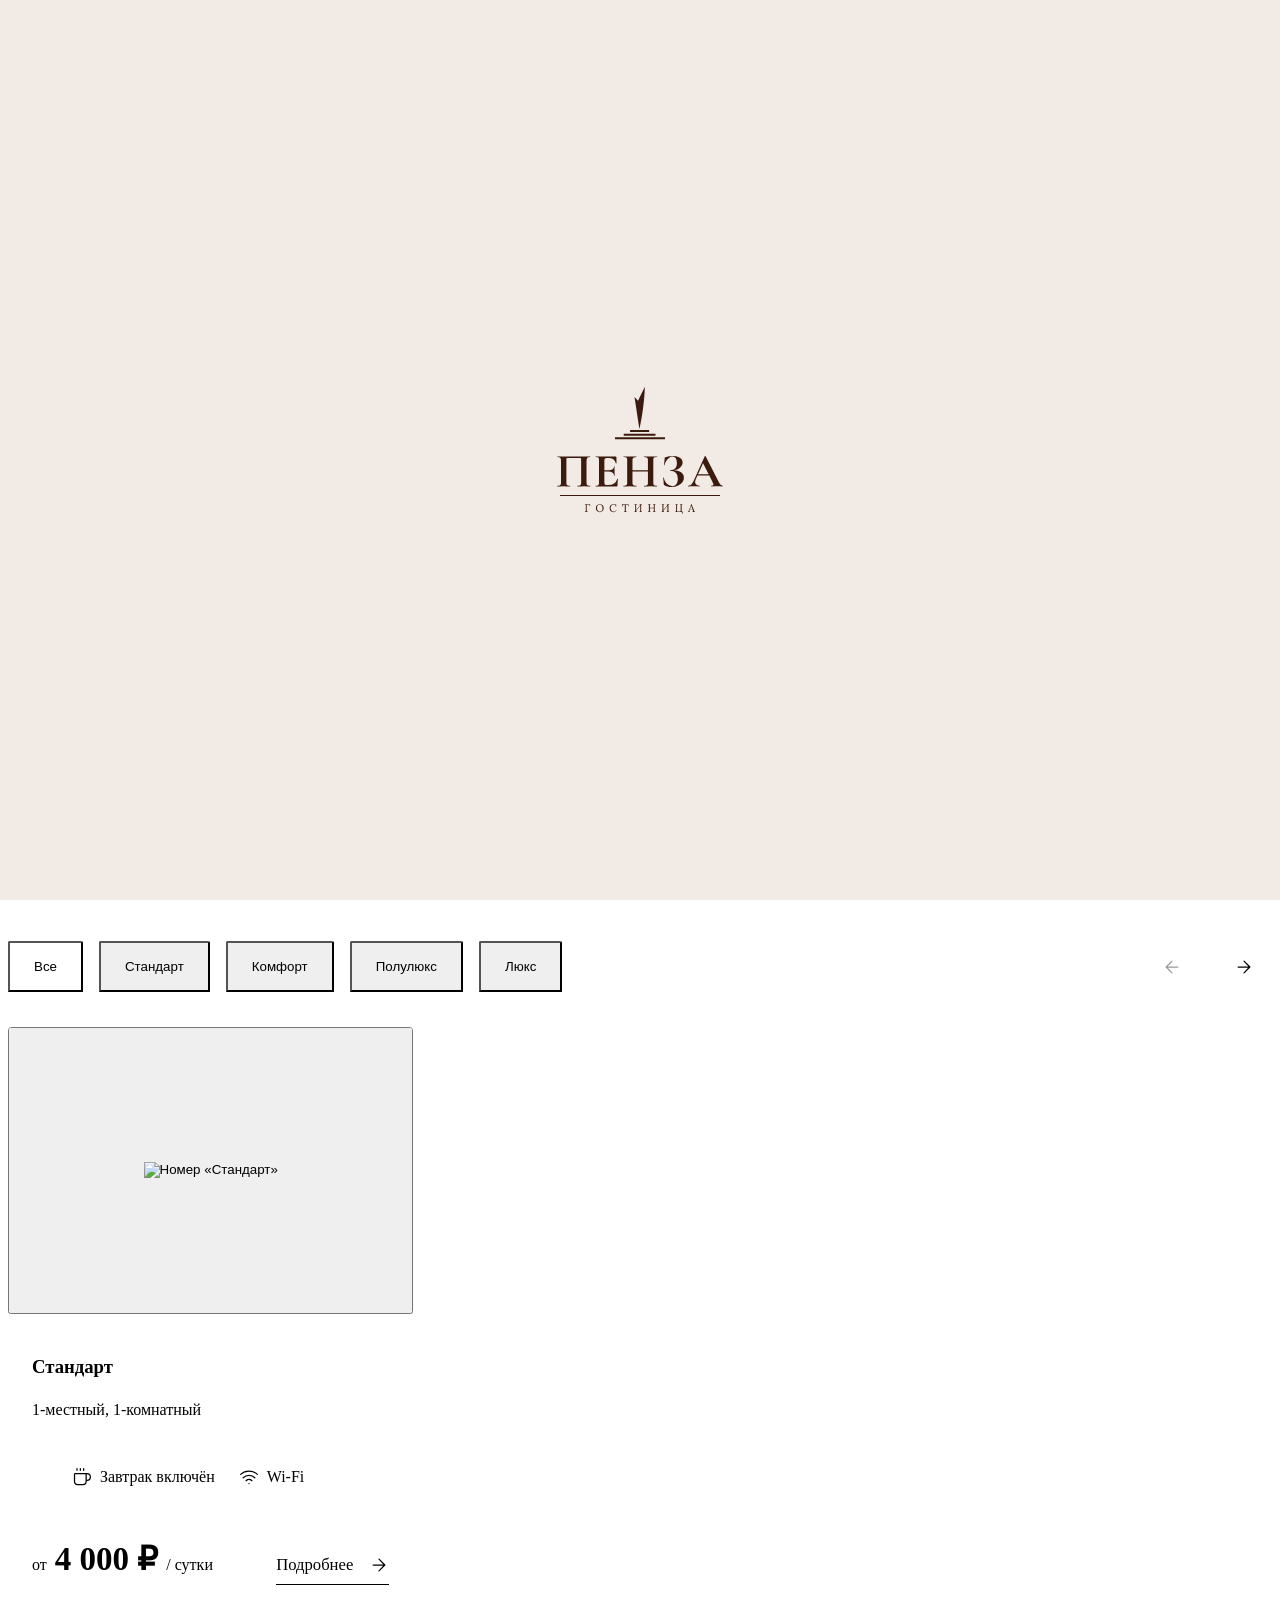
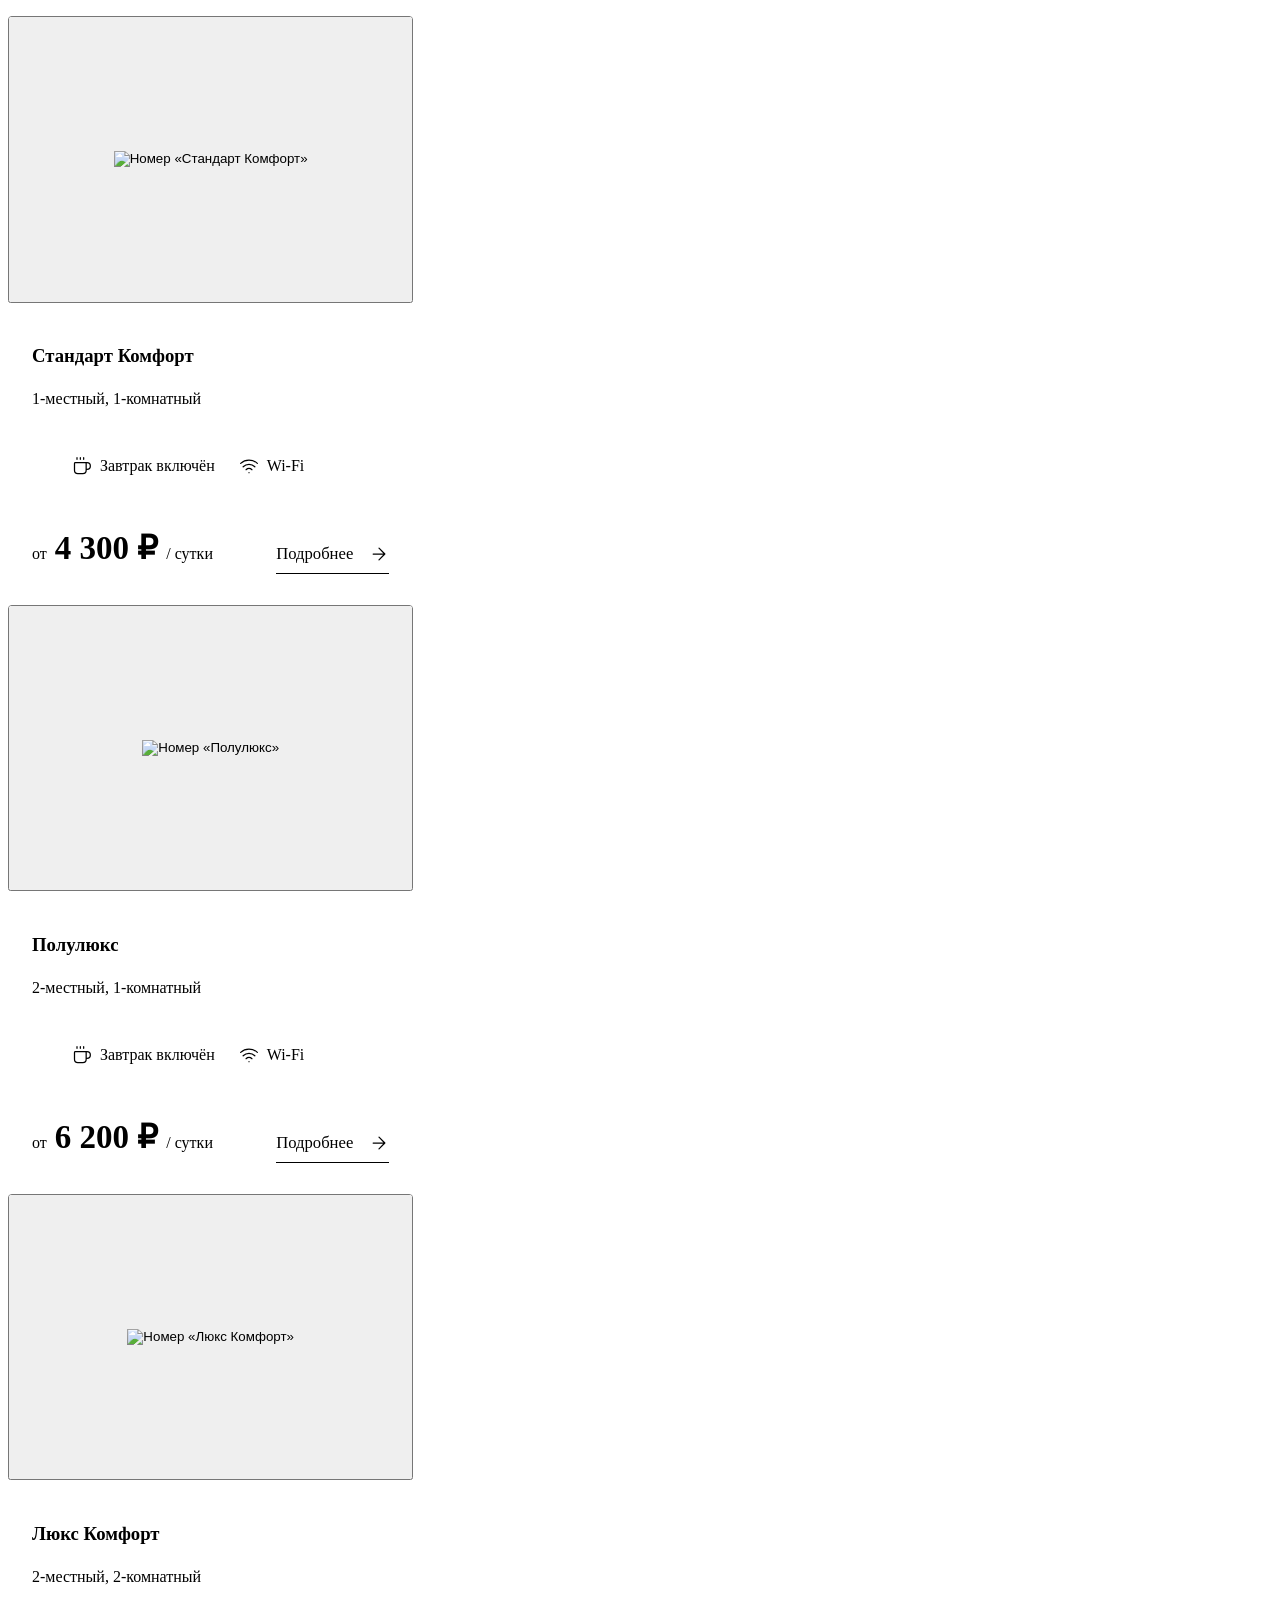
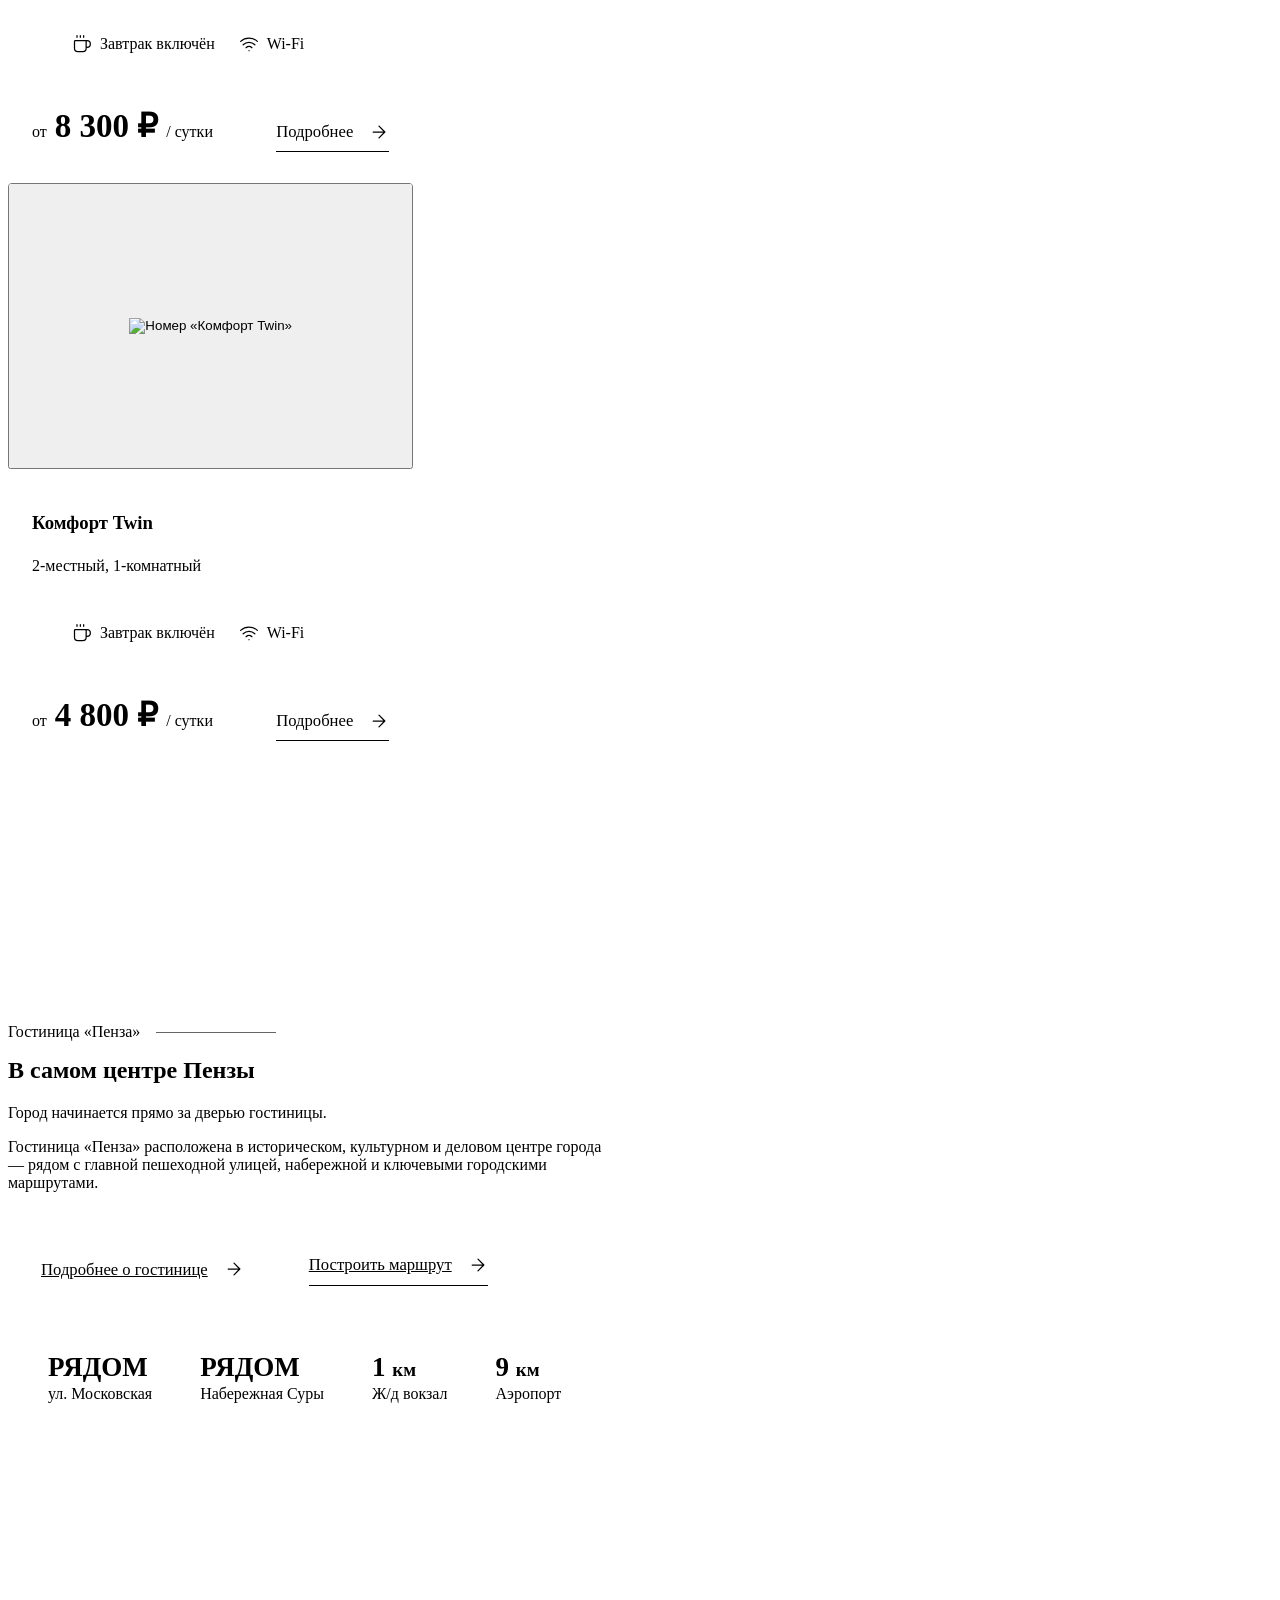
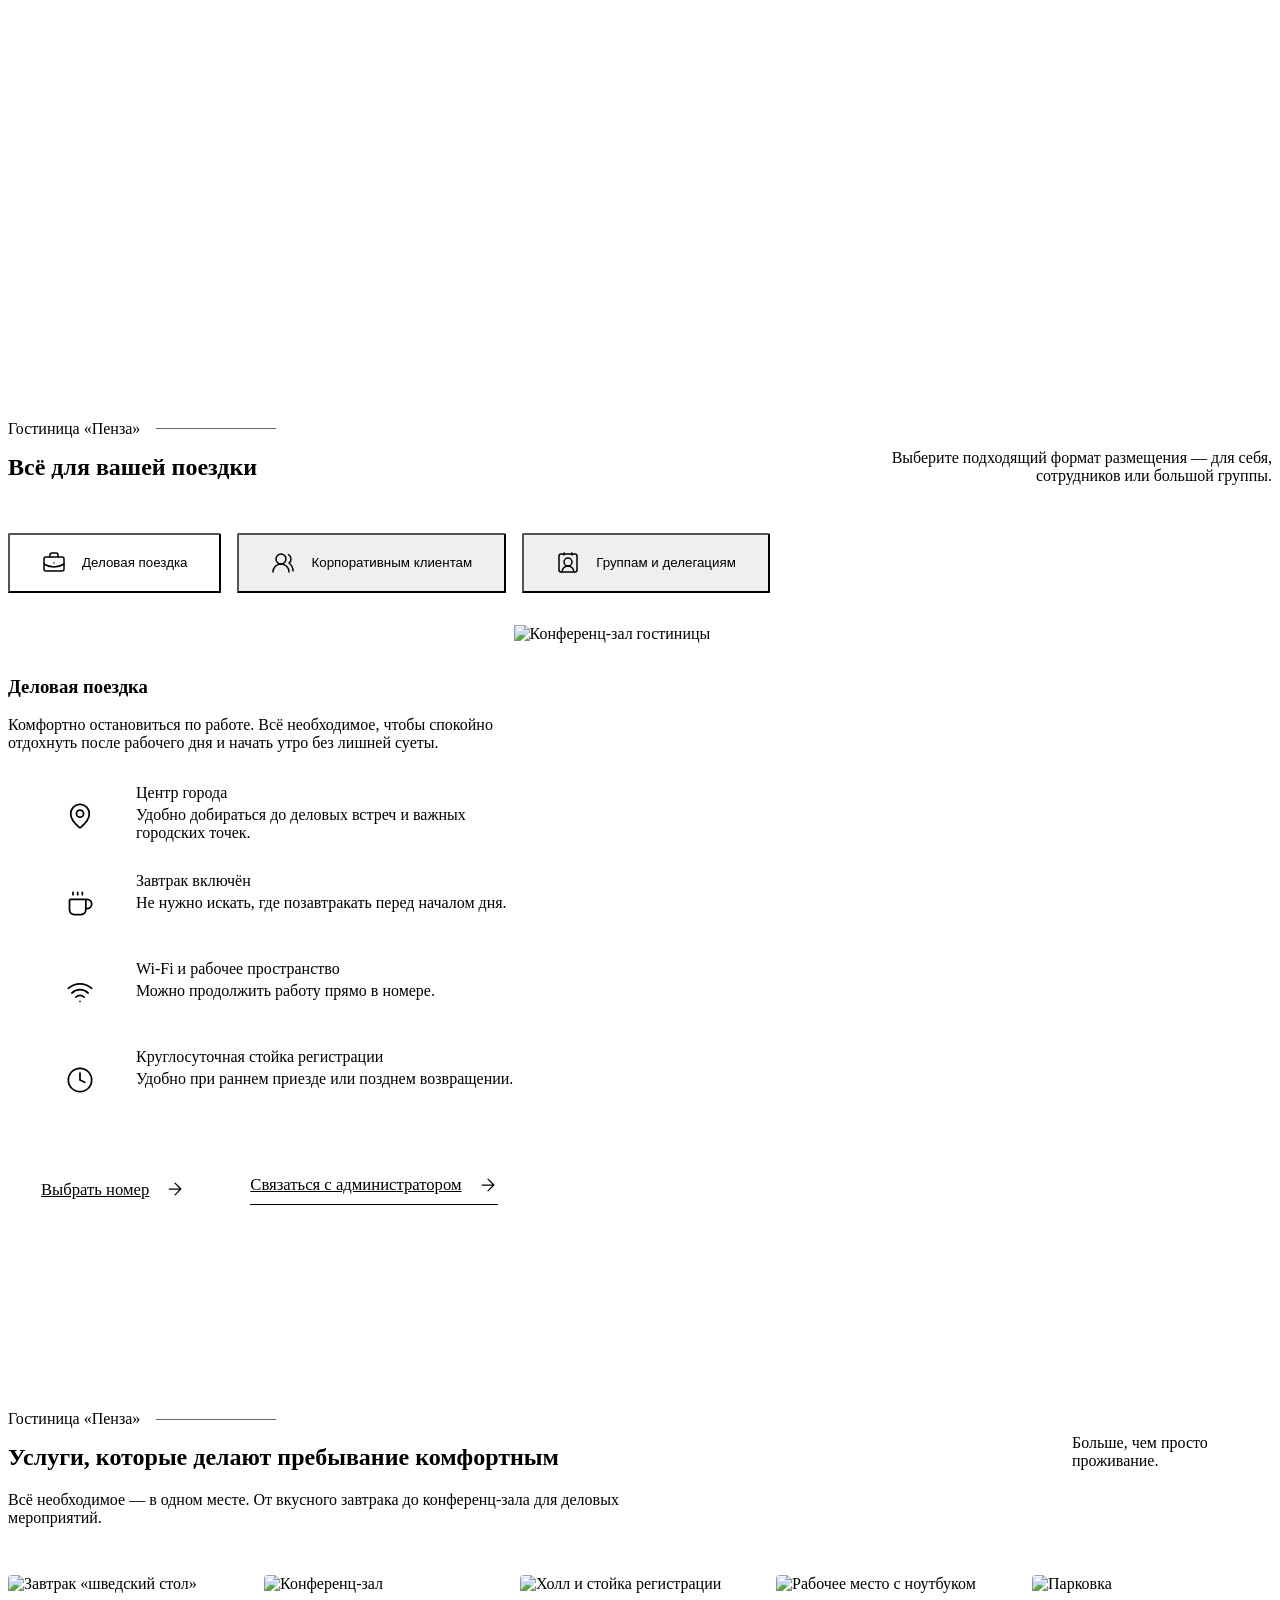
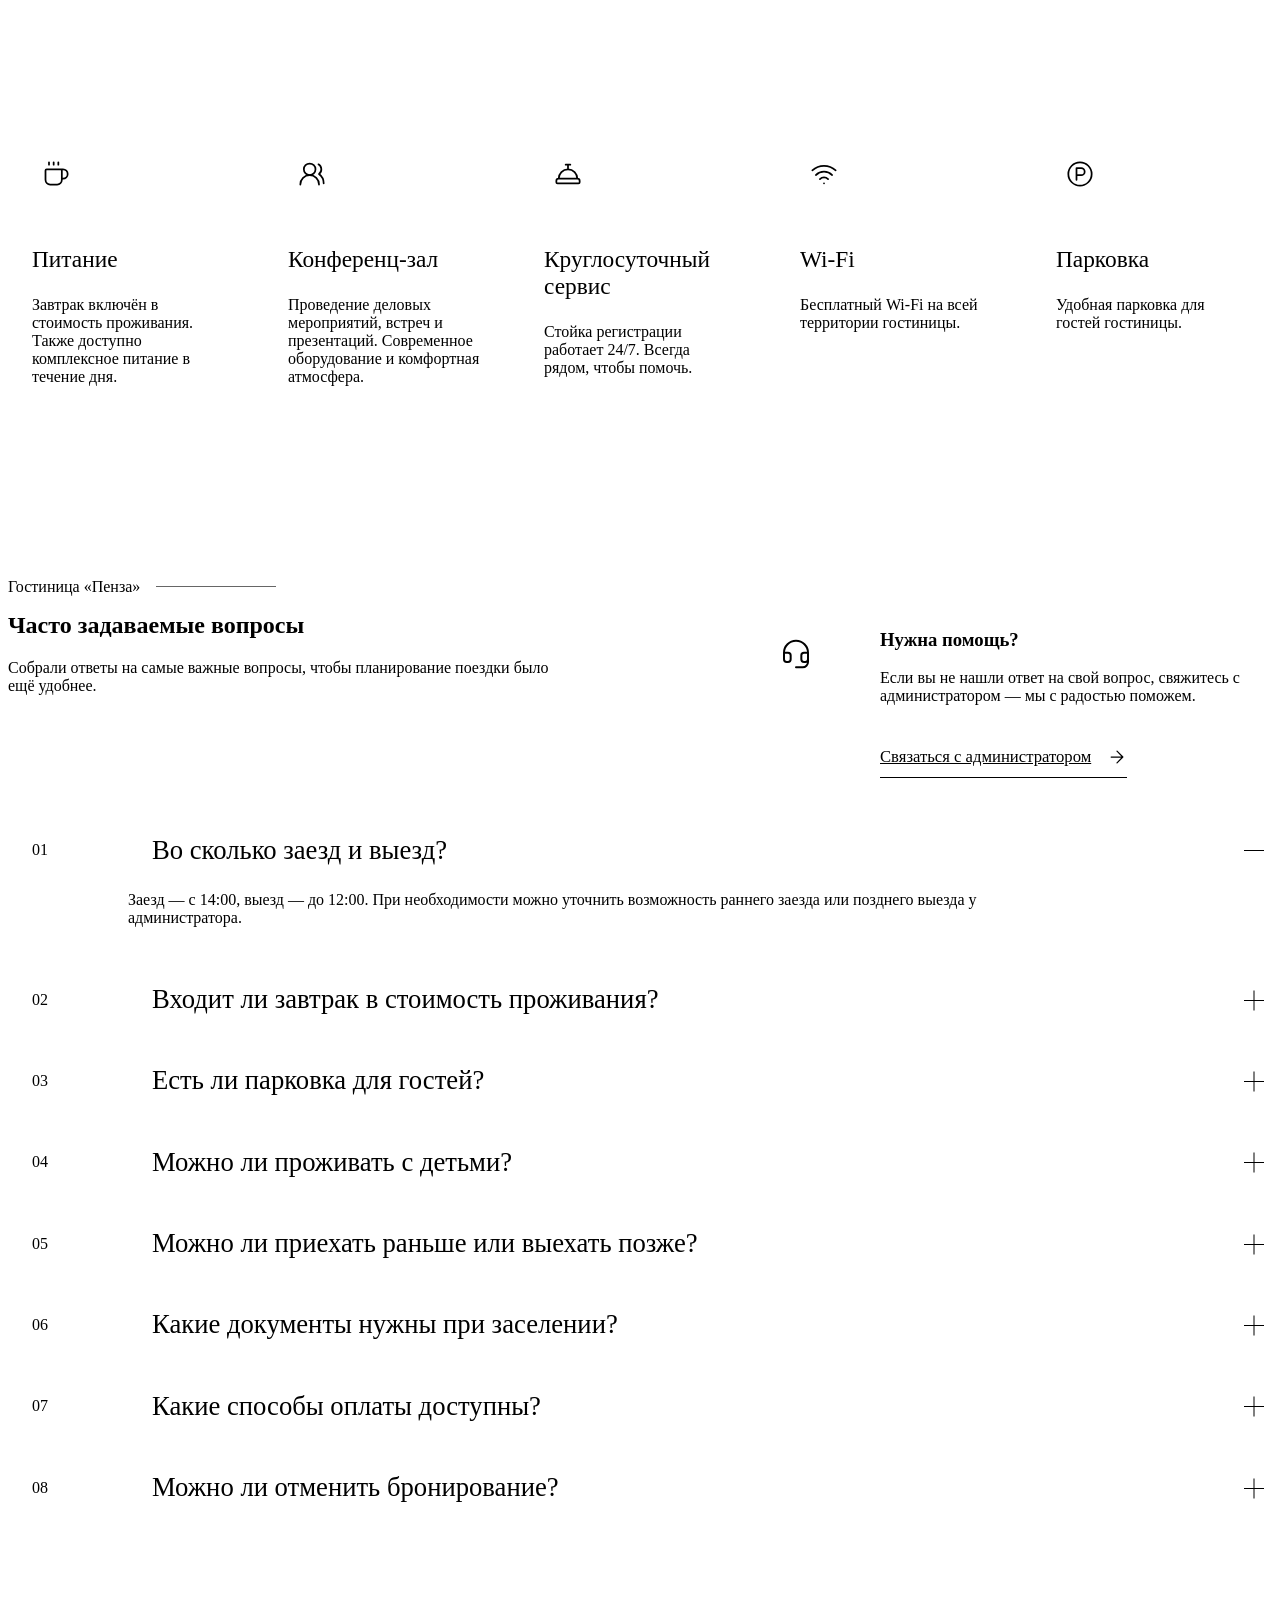
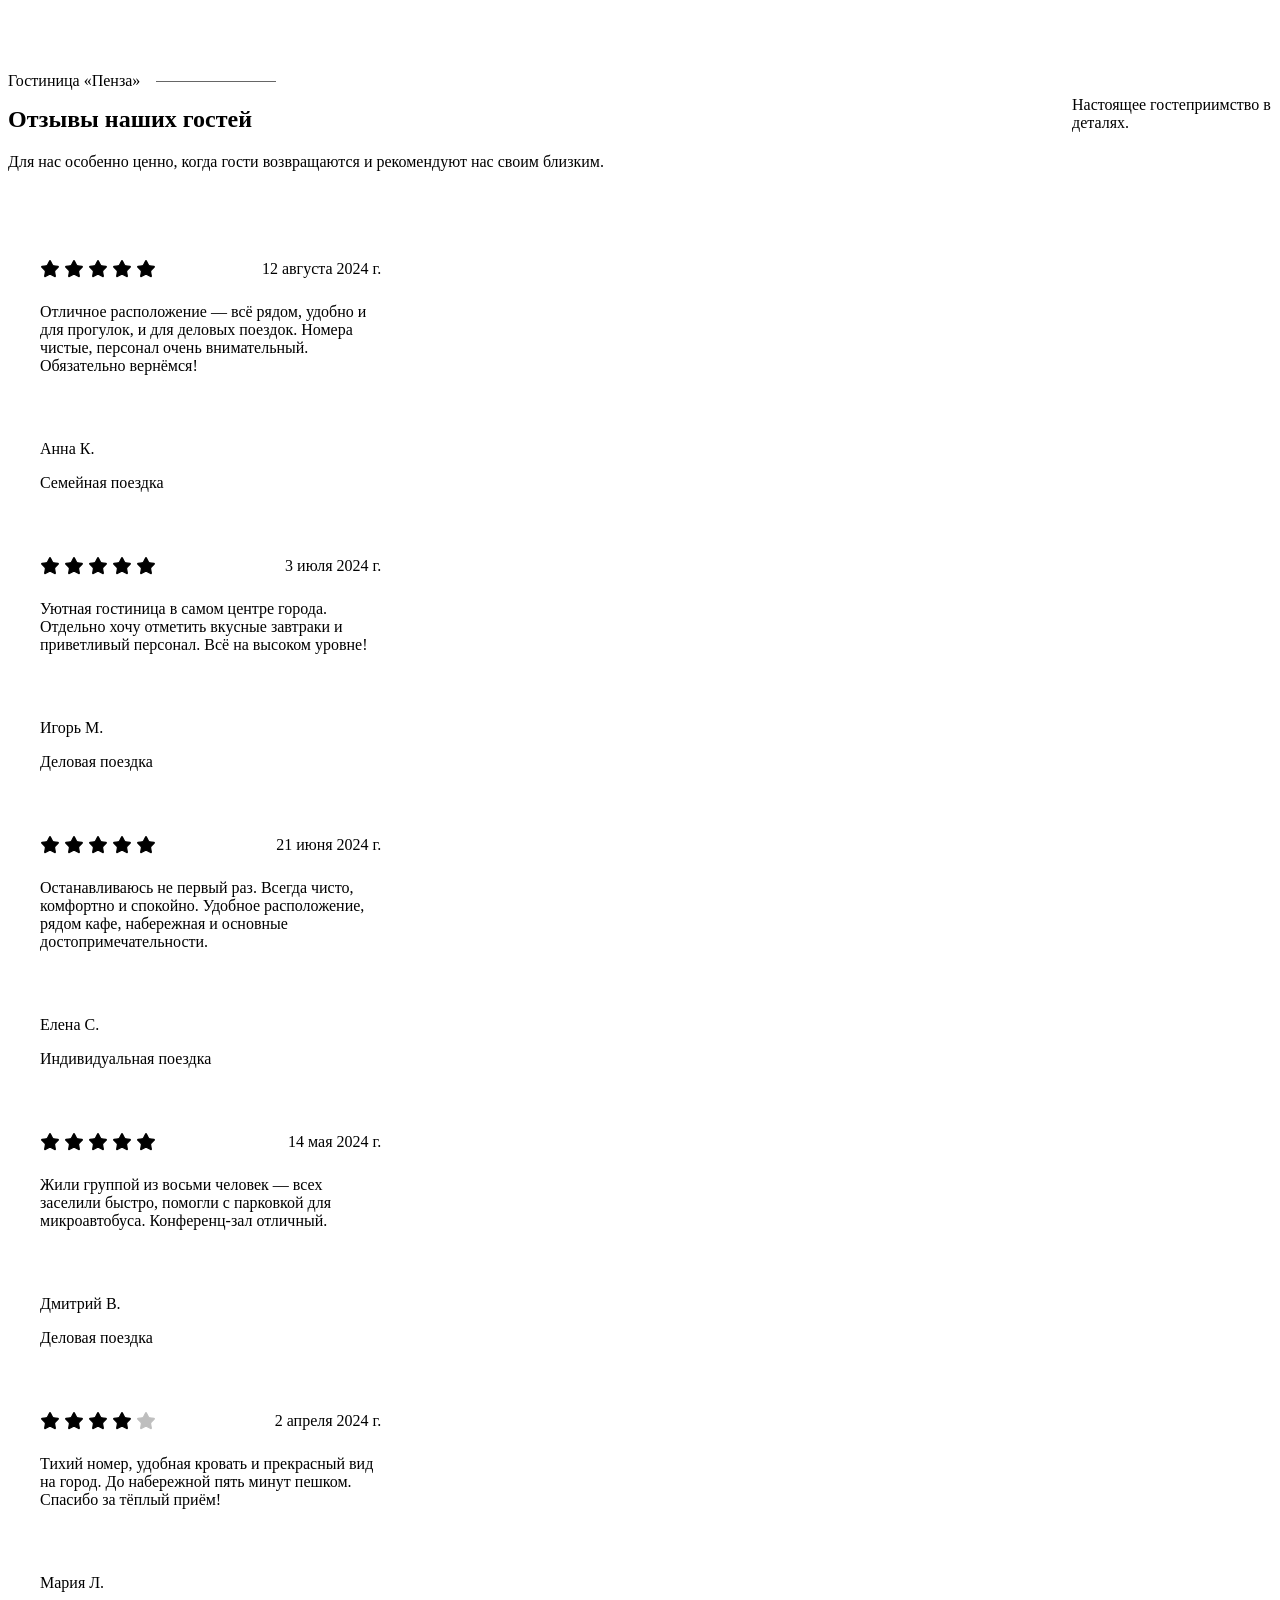
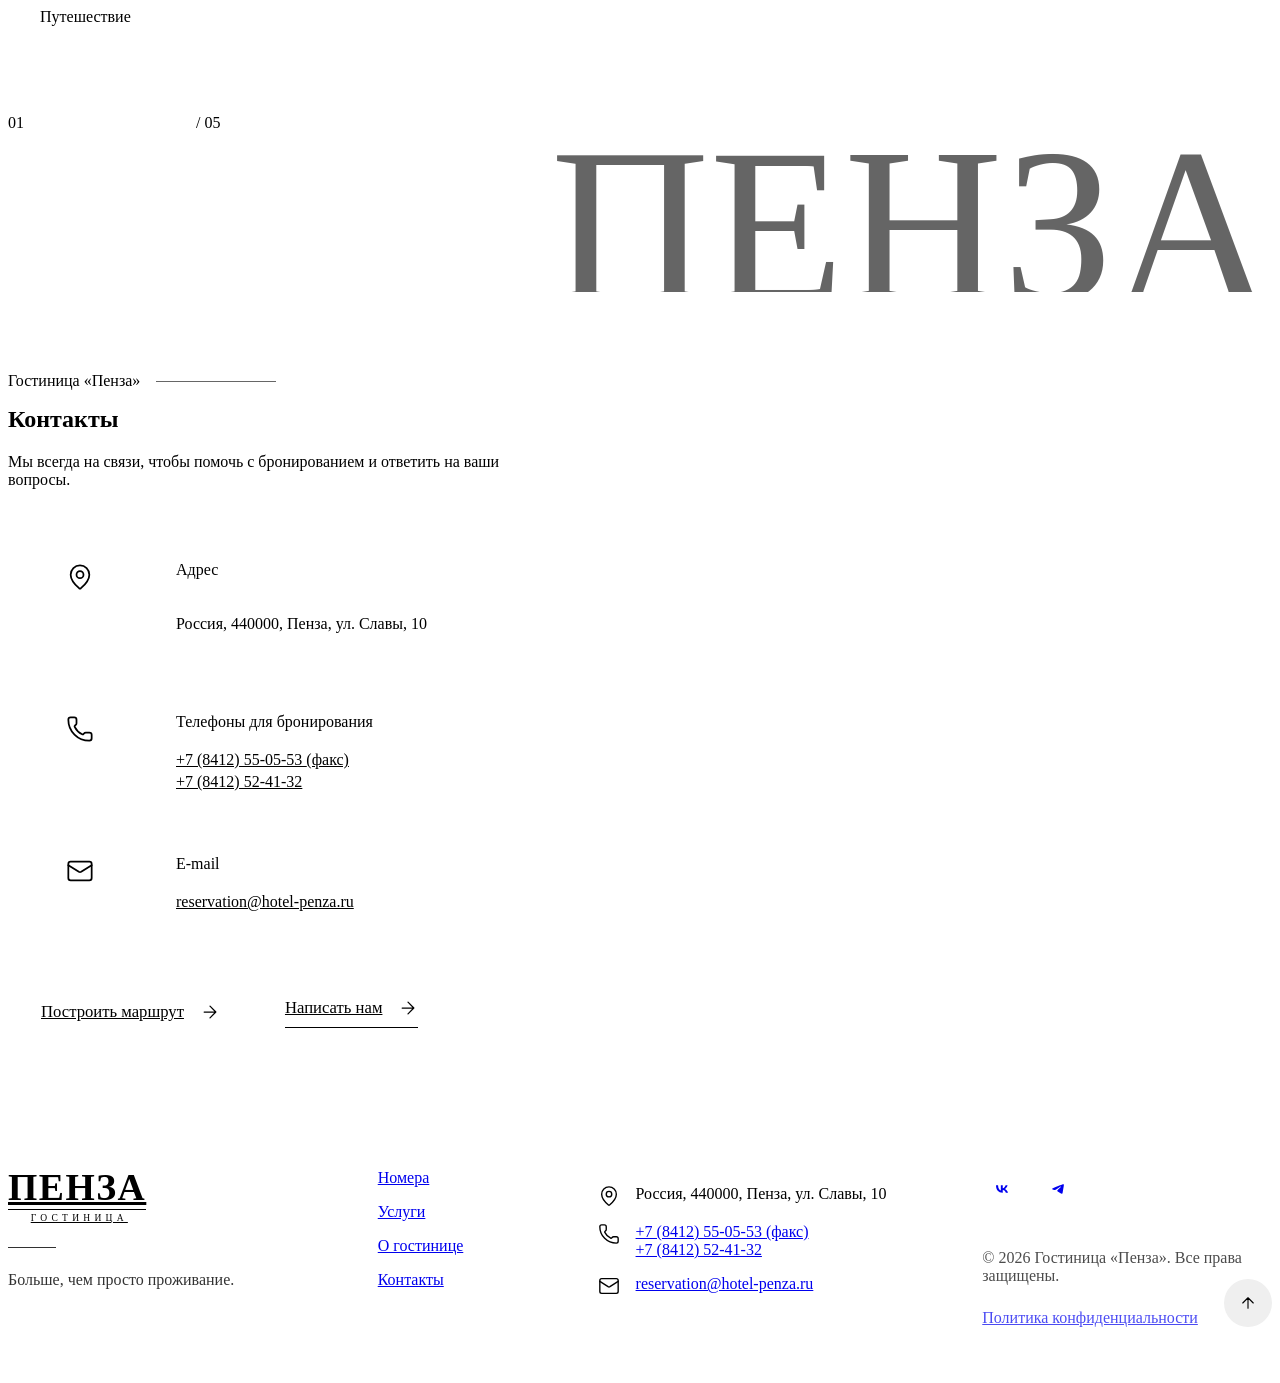
==== commit 10418a5c: "Карты: центрирование по клику на метку, подписи с масштаба 15.5, без плашки адреса" ====
--- a/index.html
+++ b/index.html
@@ -1 +1 @@
-<!DOCTYPE html><html  lang="ru"><head><meta charset="utf-8"><meta name="viewport" content="width=device-width, initial-scale=1"><title>Гостиница «Пенза» — комфортный отель в центре Пензы</title><script type="importmap">{"imports":{"#entry":"/penza-hotel/_nuxt/BxLyzsJR.js"}}</script><style id="nuxt-ui-colors">@layer theme{:root,:host{--ui-color-primary-50:var(--color-brand-50,);--ui-color-primary-100:var(--color-brand-100,);--ui-color-primary-200:var(--color-brand-200,);--ui-color-primary-300:var(--color-brand-300,);--ui-color-primary-400:var(--color-brand-400,);--ui-color-primary-500:var(--color-brand-500,);--ui-color-primary-600:var(--color-brand-600,);--ui-color-primary-700:var(--color-brand-700,);--ui-color-primary-800:var(--color-brand-800,);--ui-color-primary-900:var(--color-brand-900,);--ui-color-primary-950:var(--color-brand-950,);--ui-color-secondary-50:var(--color-blue-50,oklch(97% .014 254.604));--ui-color-secondary-100:var(--color-blue-100,oklch(93.2% .032 255.585));--ui-color-secondary-200:var(--color-blue-200,oklch(88.2% .059 254.128));--ui-color-secondary-300:var(--color-blue-300,oklch(80.9% .105 251.813));--ui-color-secondary-400:var(--color-blue-400,oklch(70.7% .165 254.624));--ui-color-secondary-500:var(--color-blue-500,oklch(62.3% .214 259.815));--ui-color-secondary-600:var(--color-blue-600,oklch(54.6% .245 262.881));--ui-color-secondary-700:var(--color-blue-700,oklch(48.8% .243 264.376));--ui-color-secondary-800:var(--color-blue-800,oklch(42.4% .199 265.638));--ui-color-secondary-900:var(--color-blue-900,oklch(37.9% .146 265.522));--ui-color-secondary-950:var(--color-blue-950,oklch(28.2% .091 267.935));--ui-color-success-50:var(--color-green-50,oklch(98.2% .018 155.826));--ui-color-success-100:var(--color-green-100,oklch(96.2% .044 156.743));--ui-color-success-200:var(--color-green-200,oklch(92.5% .084 155.995));--ui-color-success-300:var(--color-green-300,oklch(87.1% .15 154.449));--ui-color-success-400:var(--color-green-400,oklch(79.2% .209 151.711));--ui-color-success-500:var(--color-green-500,oklch(72.3% .219 149.579));--ui-color-success-600:var(--color-green-600,oklch(62.7% .194 149.214));--ui-color-success-700:var(--color-green-700,oklch(52.7% .154 150.069));--ui-color-success-800:var(--color-green-800,oklch(44.8% .119 151.328));--ui-color-success-900:var(--color-green-900,oklch(39.3% .095 152.535));--ui-color-success-950:var(--color-green-950,oklch(26.6% .065 152.934));--ui-color-info-50:var(--color-blue-50,oklch(97% .014 254.604));--ui-color-info-100:var(--color-blue-100,oklch(93.2% .032 255.585));--ui-color-info-200:var(--color-blue-200,oklch(88.2% .059 254.128));--ui-color-info-300:var(--color-blue-300,oklch(80.9% .105 251.813));--ui-color-info-400:var(--color-blue-400,oklch(70.7% .165 254.624));--ui-color-info-500:var(--color-blue-500,oklch(62.3% .214 259.815));--ui-color-info-600:var(--color-blue-600,oklch(54.6% .245 262.881));--ui-color-info-700:var(--color-blue-700,oklch(48.8% .243 264.376));--ui-color-info-800:var(--color-blue-800,oklch(42.4% .199 265.638));--ui-color-info-900:var(--color-blue-900,oklch(37.9% .146 265.522));--ui-color-info-950:var(--color-blue-950,oklch(28.2% .091 267.935));--ui-color-warning-50:var(--color-yellow-50,oklch(98.7% .026 102.212));--ui-color-warning-100:var(--color-yellow-100,oklch(97.3% .071 103.193));--ui-color-warning-200:var(--color-yellow-200,oklch(94.5% .129 101.54));--ui-color-warning-300:var(--color-yellow-300,oklch(90.5% .182 98.111));--ui-color-warning-400:var(--color-yellow-400,oklch(85.2% .199 91.936));--ui-color-warning-500:var(--color-yellow-500,oklch(79.5% .184 86.047));--ui-color-warning-600:var(--color-yellow-600,oklch(68.1% .162 75.834));--ui-color-warning-700:var(--color-yellow-700,oklch(55.4% .135 66.442));--ui-color-warning-800:var(--color-yellow-800,oklch(47.6% .114 61.907));--ui-color-warning-900:var(--color-yellow-900,oklch(42.1% .095 57.708));--ui-color-warning-950:var(--color-yellow-950,oklch(28.6% .066 53.813));--ui-color-error-50:var(--color-red-50,oklch(97.1% .013 17.38));--ui-color-error-100:var(--color-red-100,oklch(93.6% .032 17.717));--ui-color-error-200:var(--color-red-200,oklch(88.5% .062 18.334));--ui-color-error-300:var(--color-red-300,oklch(80.8% .114 19.571));--ui-color-error-400:var(--color-red-400,oklch(70.4% .191 22.216));--ui-color-error-500:var(--color-red-500,oklch(63.7% .237 25.331));--ui-color-error-600:var(--color-red-600,oklch(57.7% .245 27.325));--ui-color-error-700:var(--color-red-700,oklch(50.5% .213 27.518));--ui-color-error-800:var(--color-red-800,oklch(44.4% .177 26.899));--ui-color-error-900:var(--color-red-900,oklch(39.6% .141 25.723));--ui-color-error-950:var(--color-red-950,oklch(25.8% .092 26.042));--ui-color-neutral-50:var(--color-stone-50,oklch(98.5% .001 106.423));--ui-color-neutral-100:var(--color-stone-100,oklch(97% .001 106.424));--ui-color-neutral-200:var(--color-stone-200,oklch(92.3% .003 48.717));--ui-color-neutral-300:var(--color-stone-300,oklch(86.9% .005 56.366));--ui-color-neutral-400:var(--color-stone-400,oklch(70.9% .01 56.259));--ui-color-neutral-500:var(--color-stone-500,oklch(55.3% .013 58.071));--ui-color-neutral-600:var(--color-stone-600,oklch(44.4% .011 73.639));--ui-color-neutral-700:var(--color-stone-700,oklch(37.4% .01 67.558));--ui-color-neutral-800:var(--color-stone-800,oklch(26.8% .007 34.298));--ui-color-neutral-900:var(--color-stone-900,oklch(21.6% .006 56.043));--ui-color-neutral-950:var(--color-stone-950,oklch(14.7% .004 49.25))}:root,:host,.light{--ui-primary:var(--ui-color-primary-500);--ui-secondary:var(--ui-color-secondary-500);--ui-success:var(--ui-color-success-500);--ui-info:var(--ui-color-info-500);--ui-warning:var(--ui-color-warning-500);--ui-error:var(--ui-color-error-500)}.dark{--ui-primary:var(--ui-color-primary-400);--ui-secondary:var(--ui-color-secondary-400);--ui-success:var(--ui-color-success-400);--ui-info:var(--ui-color-info-400);--ui-warning:var(--ui-color-warning-400);--ui-error:var(--ui-color-error-400)}}</style><style>.app-preloader{z-index:9999;color:#3d1a0e;background-color:#f2eae4;justify-content:center;align-items:center;display:flex;position:fixed;inset:0}.app-preloader-leave-active{transition:opacity .6s}.app-preloader-leave-to{opacity:0}.app-preloader__logo{flex-direction:column;align-items:center;gap:8px;animation:.8s both app-preloader-in;display:flex}.app-preloader__stele{margin-bottom:8px}.app-preloader__line{transform-origin:50%;background-color:currentColor;width:160px;height:1px;animation:1s ease-in-out infinite alternate app-preloader-line}@keyframes app-preloader-in{0%{opacity:0;transform:translateY(8px)}}@keyframes app-preloader-line{0%{transform:scaleX(.15)}to{transform:scaleX(1)}}@media (prefers-reduced-motion:reduce){.app-preloader__logo,.app-preloader__line{animation:none}}</style><style>.base-button[data-v-9d5a3494]{min-height:48px;font:inherit;text-align:center;cursor:pointer;transition:color var(--transition-base),background-color var(--transition-base),border-color var(--transition-base),box-shadow var(--transition-base);border:1px solid #0000;border-radius:2px;justify-content:center;align-items:center;padding:12px 24px;font-size:calc(clamp(15px,14px + .20833vw,17px));line-height:140%;display:inline-flex;position:relative}@media (width>=1024px){.base-button[data-v-9d5a3494]{min-height:56px;padding:16px 32px}}.base-button[data-v-9d5a3494]:focus-visible{outline:2px solid var(--color-primary);outline-offset:2px}.base-button[data-v-9d5a3494]:disabled{cursor:default}.base-button--block[data-v-9d5a3494]{width:100%;display:flex}.base-button__content[data-v-9d5a3494]{align-items:center;gap:16px;display:inline-flex}.base-button__arrow[data-v-9d5a3494]{transition:transform var(--transition-base);flex-shrink:0;font-size:20px}.base-button--primary[data-v-9d5a3494]{color:var(--color-white);background-color:var(--color-primary);box-shadow:var(--shadow-button)}@media (hover:hover){.base-button:hover:not(:disabled) .base-button__arrow[data-v-9d5a3494]{transform:translate(4px)}.base-button--primary[data-v-9d5a3494]:hover:not(:disabled){background-color:var(--color-primary-hover);box-shadow:var(--shadow-button-active)}}.base-button--primary[data-v-9d5a3494]:disabled{background-color:var(--color-primary-disabled);box-shadow:none}.base-button--secondary[data-v-9d5a3494]{border-color:var(--color-primary);color:var(--color-primary);background-color:#0000}@media (hover:hover){.base-button--secondary[data-v-9d5a3494]:hover:not(:disabled){background-color:var(--color-primary-light)}}.base-button--secondary[data-v-9d5a3494]:disabled{border-color:var(--color-primary-disabled);color:var(--color-primary-disabled)}.base-button--link[data-v-9d5a3494]{min-height:auto;color:var(--color-text);background-color:#0000;border-width:0 0 1px;border-color:currentColor;border-radius:0;padding:0 0 8px}@media (hover:hover){.base-button--link[data-v-9d5a3494]:hover:not(:disabled){color:var(--color-primary-hover)}}.base-button--link[data-v-9d5a3494]:disabled{color:var(--color-primary-disabled)}.base-button--loading .base-button__content[data-v-9d5a3494]{visibility:hidden}.base-button__spinner[data-v-9d5a3494]{border:2px solid;border-right-color:#0000;border-radius:50%;width:20px;height:20px;animation:.8s linear infinite base-button-spin-9d5a3494;position:absolute}.base-button--primary .base-button__spinner[data-v-9d5a3494]{color:var(--color-primary)}@keyframes base-button-spin-9d5a3494{to{transform:rotate(1turn)}}</style><style>.cookie-notice[data-v-c37231fa]{z-index:9000;background-color:var(--color-white);box-shadow:var(--shadow-active);border-radius:4px;justify-items:start;gap:16px;padding:16px;display:grid;position:fixed;bottom:16px;left:16px;right:16px}@media (width>=768px){.cookie-notice[data-v-c37231fa]{max-width:400px;right:auto}}@media (width>=1024px){.cookie-notice[data-v-c37231fa]{padding:24px;bottom:32px;left:32px}}.cookie-notice__link[data-v-c37231fa]{text-decoration:underline}@media (hover:hover){.cookie-notice__link[data-v-c37231fa]:hover{text-decoration:none}}</style><style>.error-page[data-v-21edc091]{justify-content:center;min-height:100dvh;padding:24px 16px}.error-page[data-v-21edc091],.error-page__inner[data-v-21edc091]{align-items:center;display:flex}.error-page__inner[data-v-21edc091]{text-align:center;flex-direction:column;max-width:540px}.error-page__code[data-v-21edc091]{color:var(--color-primary);margin-bottom:16px;font-size:96px;font-weight:700;line-height:1}.error-page__title[data-v-21edc091]{margin-bottom:16px;font-weight:500}.error-page__button[data-v-21edc091]{width:100%;color:var(--color-white);background-color:var(--color-primary);transition:background-color var(--transition-base);border-radius:8px;margin-top:24px;padding:12px 24px}@media (hover:hover){.error-page__button[data-v-21edc091]:hover{background-color:var(--color-primary-hover)}}@media (width>=1024px){.error-page__code[data-v-21edc091]{font-size:160px}.error-page__button[data-v-21edc091]{width:auto}}</style><style>.app-logo[data-v-3d3aa16e]{color:var(--color-primary);align-items:flex-end;gap:8px;display:inline-flex}.app-logo--light[data-v-3d3aa16e]{color:var(--color-dark-text)}.app-logo[data-v-3d3aa16e]:focus-visible{outline-offset:4px;outline:2px solid}.app-logo__stele[data-v-3d3aa16e]{width:36px;height:38px}@media (width>=1024px){.app-logo__stele[data-v-3d3aa16e]{width:52px;height:54px}}.app-logo__text[data-v-3d3aa16e]{flex-direction:column;align-items:center;display:flex}.app-logo__name[data-v-3d3aa16e]{font-family:var(--font-heading);letter-spacing:.04em;border-bottom:1px solid;padding-bottom:2px;font-size:calc(clamp(26px,19px + 1.45833vw,40px));font-weight:700}.app-logo__caption[data-v-3d3aa16e],.app-logo__name[data-v-3d3aa16e]{text-transform:uppercase;line-height:100%}.app-logo__caption[data-v-3d3aa16e]{letter-spacing:.45em;margin-right:-.45em;padding-top:4px;font-size:calc(clamp(7px,5.5px + .3125vw,10px))}</style><style>.app-burger[data-v-cc9d3fb7]{width:40px;height:40px;color:var(--color-text);cursor:pointer;justify-content:center;align-items:center;display:flex}.app-burger[data-v-cc9d3fb7]:focus-visible{outline:2px solid var(--color-primary);border-radius:8px}.app-burger__inner[data-v-cc9d3fb7]{width:24px;height:18px;position:relative}.app-burger__line[data-v-cc9d3fb7]{width:100%;height:2px;transition:top var(--transition-base),transform var(--transition-base);background-color:currentColor;border-radius:2px;position:absolute;top:calc(50% - 1px);left:0}.app-burger__line[data-v-cc9d3fb7]:first-child{top:0}.app-burger__line[data-v-cc9d3fb7]:last-child{top:calc(100% - 2px)}.app-burger--open .app-burger__line[data-v-cc9d3fb7]{top:calc(50% - 1px);transform:scale(0)}.app-burger--open .app-burger__line[data-v-cc9d3fb7]:first-child{transform:rotate(-45deg)}.app-burger--open .app-burger__line[data-v-cc9d3fb7]:last-child{transform:rotate(45deg)}</style><style>.app-menu[data-v-5226c76b]{inset:var(--header-height) 0 0;z-index:9;background-color:var(--color-bg);position:fixed;overflow-y:auto}@media (width>=1280px){.app-menu[data-v-5226c76b]{display:none}}.app-menu__inner[data-v-5226c76b]{gap:32px;padding-block:24px 40px;display:grid}.app-menu__item[data-v-5226c76b]{border-bottom:1px solid var(--color-gray-light);animation:app-menu-item-5226c76b .4s calc(var(--index)*40ms) both}.app-menu__link[data-v-5226c76b]{padding-block:8px;display:block}.app-menu__contacts[data-v-5226c76b]{gap:8px;display:grid}.app-menu__address[data-v-5226c76b]{color:var(--color-gray)}@keyframes app-menu-item-5226c76b{0%{opacity:0;transform:translateY(8px)}}.app-menu-enter-active[data-v-5226c76b],.app-menu-leave-active[data-v-5226c76b]{transition:opacity var(--transition-base),transform var(--transition-base)}.app-menu-enter-from[data-v-5226c76b],.app-menu-leave-to[data-v-5226c76b]{opacity:0;transform:translateY(-16px)}</style><style>.app-header[data-v-832672fb]{z-index:10;background-color:var(--color-bg);transition:border-color var(--transition-base),box-shadow var(--transition-base);border-bottom:1px solid #0000;position:sticky;top:0}.app-header--menu-open[data-v-832672fb],.app-header--scrolled[data-v-832672fb]{border-color:var(--color-gray-light);box-shadow:var(--shadow)}.app-header__inner[data-v-832672fb]{height:var(--header-height);align-items:center;gap:16px;display:flex}@media (width>=1280px){.app-header__inner[data-v-832672fb]{gap:32px}}.app-header__logo[data-v-832672fb]{margin-right:auto}.app-header__nav[data-v-832672fb]{gap:calc(clamp(16px,1.25vw,24px));display:none}@media (width>=1280px){.app-header__nav[data-v-832672fb]{display:flex}}.app-header__link[data-v-832672fb]{white-space:nowrap;transition:color var(--transition-base);font-size:15px;position:relative}.app-header__link[data-v-832672fb]:after{content:"";transform-origin:0;width:100%;height:1px;transition:transform var(--transition-base);background-color:currentColor;position:absolute;bottom:-4px;left:0;transform:scaleX(0)}@media (hover:hover){.app-header__link[data-v-832672fb]:hover{color:var(--color-primary-hover)}.app-header__link[data-v-832672fb]:hover:after{transform:scaleX(1)}}.app-header__link[data-v-832672fb]:focus-visible{outline:2px solid var(--color-primary);outline-offset:4px}.app-header__phone[data-v-832672fb]{color:var(--color-primary);white-space:nowrap;transition:color var(--transition-base);align-items:center;gap:8px;display:flex}@media (hover:hover){.app-header__phone[data-v-832672fb]:hover{color:var(--color-primary-hover)}}.app-header__phone[data-v-832672fb]:focus-visible{outline:2px solid var(--color-primary);outline-offset:4px}.app-header__phone-icon[data-v-832672fb]{font-size:20px}.app-header__phone-number[data-v-832672fb]{font-size:calc(clamp(16px,14.5px + .3125vw,19px));font-weight:700;display:none}@media (width>=768px){.app-header__phone-number[data-v-832672fb]{display:inline}}@media (width>=1280px){.app-header__burger[data-v-832672fb]{display:none}}</style><style>.app-footer[data-v-4a3f53a6]{color:var(--color-dark-text);background-color:var(--color-dark)}.app-footer__inner[data-v-4a3f53a6]{gap:32px;padding-block:40px;display:grid}@media (width>=768px){.app-footer__inner[data-v-4a3f53a6]{grid-template-columns:1fr 1fr}}@media (width>=1024px){.app-footer__inner[data-v-4a3f53a6]{grid-template-columns:1.2fr .8fr 1.4fr 1.2fr;gap:0;padding-block:48px}.app-footer__brand[data-v-4a3f53a6],.app-footer__contacts[data-v-4a3f53a6],.app-footer__nav[data-v-4a3f53a6]{padding-right:32px}.app-footer__brand[data-v-4a3f53a6],.app-footer__contacts[data-v-4a3f53a6]{border-right:1px solid color-mix(in srgb,var(--color-dark-text) 20%,transparent)}.app-footer__aside[data-v-4a3f53a6],.app-footer__contacts[data-v-4a3f53a6],.app-footer__nav[data-v-4a3f53a6]{padding-left:40px}}.app-footer__slogan[data-v-4a3f53a6]{opacity:.8;margin-top:24px;padding-top:24px;position:relative}.app-footer__slogan[data-v-4a3f53a6]:before{content:"";background-color:currentColor;width:48px;height:1px;position:absolute;top:0;left:0}.app-footer__contacts[data-v-4a3f53a6],.app-footer__nav[data-v-4a3f53a6]{align-content:start;gap:16px;display:grid}.app-footer__link[data-v-4a3f53a6]{transition:opacity var(--transition-base)}@media (hover:hover){.app-footer__link[data-v-4a3f53a6]:hover{opacity:.7}.app-footer__round[data-v-4a3f53a6]:hover{color:var(--color-dark);background-color:var(--color-dark-text)}}.app-footer__contact[data-v-4a3f53a6]{gap:16px;display:flex}.app-footer__icon[data-v-4a3f53a6]{flex-shrink:0;font-size:22px}.app-footer__phones[data-v-4a3f53a6]{display:grid}.app-footer__aside[data-v-4a3f53a6]{align-content:start;gap:24px;display:grid;position:relative}.app-footer__socials[data-v-4a3f53a6]{gap:16px;display:flex}.app-footer__round[data-v-4a3f53a6]{border:1px solid color-mix(in srgb,var(--color-dark-text) 50%,transparent);width:40px;height:40px;transition:color var(--transition-base),background-color var(--transition-base);border-radius:50%;justify-content:center;align-items:center;display:flex}.app-footer__round[data-v-4a3f53a6]:focus-visible{outline:2px solid var(--color-dark-text);outline-offset:2px}.app-footer__round .icon[data-v-4a3f53a6]{font-size:18px}.app-footer__legal[data-v-4a3f53a6]{opacity:.7;gap:8px;display:grid}.app-footer__document[data-v-4a3f53a6]{text-decoration:underline}@media (hover:hover){.app-footer__document[data-v-4a3f53a6]:hover{text-decoration:none}}.app-footer__up[data-v-4a3f53a6]{width:48px;height:48px;position:absolute;bottom:0;right:0}</style><style>.default-layout[data-v-760e1056]{flex-direction:column;min-height:100dvh;display:flex}</style><style>.section-booking[data-v-614b097a]{background-color:var(--color-white);box-shadow:var(--shadow-active);border-radius:4px;gap:8px;padding:8px;display:grid}@media (width>=768px){.section-booking[data-v-614b097a]{grid-template-columns:1fr 1fr}.section-booking__submit[data-v-614b097a]{grid-column:1/-1}}@media (width>=1024px){.section-booking[data-v-614b097a]{grid-template-columns:1fr 1fr 1fr auto;align-items:center;gap:0;padding:16px 24px}}.section-booking__field[data-v-614b097a]{text-align:left;transition:background-color var(--transition-base);border-radius:2px;align-items:center;gap:16px;padding:8px 16px;display:flex}@media (hover:hover){.section-booking__field[data-v-614b097a]:hover{background-color:var(--color-gray-lighter)}}.section-booking__field[data-v-614b097a]:focus-visible{outline:2px solid var(--color-primary)}.section-booking__field[data-state=open][data-v-614b097a]{background-color:var(--color-gray-lighter)}.section-booking__icon[data-v-614b097a]{color:var(--color-primary);flex-shrink:0;font-size:28px}.section-booking__text[data-v-614b097a]{flex-grow:1;gap:4px;min-width:0;display:grid}.section-booking__label[data-v-614b097a]{color:var(--color-gray)}.section-booking__value[data-v-614b097a]{text-overflow:ellipsis;white-space:nowrap;font-size:calc(clamp(16px,15px + .20833vw,18px));overflow:hidden}.section-booking__chevron[data-v-614b097a]{color:var(--color-gray);transition:transform var(--transition-base);flex-shrink:0}.section-booking__field[data-state=open] .section-booking__chevron[data-v-614b097a]{transform:rotate(180deg)}.section-booking__submit[data-v-614b097a]{margin-top:8px}@media (width>=1024px){.section-booking__field[data-v-614b097a]{padding:8px 24px}.section-booking__field[data-v-614b097a]:not(:first-child){border-left:1px solid var(--color-gray-light)}.section-booking__submit[data-v-614b097a]{grid-column:auto;margin:0 0 0 16px}}.section-booking__calendar[data-v-614b097a]{padding:16px}.section-booking__guests[data-v-614b097a]{gap:16px;min-width:280px;padding:24px;display:grid}.section-booking__counter[data-v-614b097a]{grid-template-columns:1fr auto 32px auto;align-items:center;gap:8px;display:grid}.section-booking__count[data-v-614b097a]{text-align:center}.section-booking__step[data-v-614b097a]{border:1px solid var(--color-gray-light);width:40px;height:40px;color:var(--color-primary);transition:border-color var(--transition-base),opacity var(--transition-base);border-radius:50%;justify-content:center;align-items:center;display:flex}@media (hover:hover){.section-booking__step[data-v-614b097a]:hover:not(:disabled){border-color:var(--color-primary)}}.section-booking__step[data-v-614b097a]:focus-visible{outline:2px solid var(--color-primary)}.section-booking__step[data-v-614b097a]:disabled{cursor:default;opacity:.4}.section-booking__step .icon[data-v-614b097a]{font-size:18px}</style><style>.section-hero[data-v-ef45aaed]{padding-bottom:32px}.section-hero__top[data-v-ef45aaed]{position:relative}.section-hero__media[data-v-ef45aaed]{aspect-ratio:4/3;position:relative;overflow:hidden}@media (width>=768px){.section-hero__media[data-v-ef45aaed]{aspect-ratio:16/9}}@media (width>=1024px){.section-hero[data-v-ef45aaed]{min-height:min(100svh - var(--header-height),1200px);flex-direction:column;padding-bottom:48px;display:flex}.section-hero__top[data-v-ef45aaed]{flex:1;display:flex}.section-hero__media[data-v-ef45aaed]{aspect-ratio:auto;width:64%;position:absolute;inset:0 0 0 auto}}.section-hero__media[data-v-ef45aaed]:after{content:"";background:linear-gradient(to top,var(--color-bg) 0,transparent 35%);pointer-events:none;position:absolute;inset:0}.section-hero__image[data-v-ef45aaed]{-o-object-fit:cover;object-fit:cover;-o-object-position:30% center;object-position:30% center;width:100%;height:116%;position:absolute;top:-8%;left:0}.section-hero__inner[data-v-ef45aaed]{margin-top:-16px;position:relative}@media (width>=1024px){.section-hero__media[data-v-ef45aaed]:after{background:linear-gradient(to right,var(--color-bg) 0,transparent 30%),linear-gradient(to top,var(--color-bg) 0,transparent 20%)}.section-hero__inner[data-v-ef45aaed]{flex-direction:column;justify-content:center;align-items:flex-start;margin-top:0;padding-block:64px 112px;display:flex}}.section-hero__title[data-v-ef45aaed]{text-wrap:wrap;margin-top:24px}@media (width>=1024px){.section-hero__title[data-v-ef45aaed]{max-width:760px;margin-top:32px}}@media (width>=1024px) and (height<=960px){.section-hero__inner[data-v-ef45aaed]{padding-block:32px 96px}.section-hero__title[data-v-ef45aaed]{margin-top:24px}}.section-hero__text[data-v-ef45aaed]{max-width:440px;margin-block:16px 32px}@media (width>=1024px){.section-hero__text[data-v-ef45aaed]{margin-block:24px 40px}}@media (width>=1024px) and (height<=960px){.section-hero__text[data-v-ef45aaed]{margin-block:16px 32px}}.section-hero__slogan[data-v-ef45aaed]{max-width:420px;color:var(--color-gray);transform-origin:0;align-items:center;gap:16px;margin-top:32px;display:flex;transform:rotate(-4deg)}.section-hero__slogan[data-v-ef45aaed]:before{content:"";background-color:currentColor;flex-shrink:0;width:32px;height:1px}@media (width>=1024px){.section-hero__slogan[data-v-ef45aaed]{margin-top:48px}}@media (width>=1024px) and (height<=960px){.section-hero__slogan[data-v-ef45aaed]{margin-top:32px}}.section-hero__booking[data-v-ef45aaed]{z-index:1;margin-top:32px;position:relative}@media (width>=1024px){.section-hero__booking[data-v-ef45aaed]{margin-top:-64px}}.section-hero__features[data-v-ef45aaed]{grid-template-columns:repeat(2,1fr);gap:16px;margin-top:32px;display:grid}@media (width>=768px){.section-hero__features[data-v-ef45aaed]{grid-template-columns:repeat(3,1fr)}}@media (width>=1024px){.section-hero__features[data-v-ef45aaed]{justify-content:space-between;gap:0;margin-top:40px;display:flex}.section-hero__feature[data-v-ef45aaed]{padding-inline:32px}.section-hero__feature[data-v-ef45aaed]:first-child{padding-left:48px}.section-hero__feature[data-v-ef45aaed]:not(:first-child){border-left:1px solid var(--color-gray-light)}}.section-hero__feature[data-v-ef45aaed]{align-items:center;gap:16px;display:flex}.section-hero__feature-icon[data-v-ef45aaed]{color:var(--color-primary);flex-shrink:0;font-size:28px}</style><style>.section-rooms[data-v-762c604b]{padding-block:32px}.section-rooms__head[data-v-762c604b]{flex-wrap:wrap;justify-content:space-between;align-items:flex-end;gap:16px 32px;display:flex}@media (width>=1024px){.section-rooms[data-v-762c604b]{padding-block:64px}.section-rooms__head[data-v-762c604b]{flex-wrap:nowrap}.section-rooms__all[data-v-762c604b]{flex-shrink:0;margin-bottom:48px}}.section-rooms__title[data-v-762c604b]{margin-top:16px}.section-rooms__text[data-v-762c604b]{color:var(--color-gray);margin-top:16px}.section-rooms__toolbar[data-v-762c604b]{align-items:center;gap:16px;margin-block:24px;display:flex}@media (width>=1024px){.section-rooms__toolbar[data-v-762c604b]{gap:24px;margin-block:32px}}.section-rooms__tabs[data-v-762c604b]{border-bottom:1px solid var(--color-gray-light);scrollbar-width:none;flex-grow:1;gap:8px;display:flex;overflow-x:auto}.section-rooms__tab[data-v-762c604b]{white-space:nowrap;transition:color var(--transition-base),background-color var(--transition-base);border-radius:2px 2px 0 0;flex-shrink:0;padding:8px 16px}@media (width>=1024px){.section-rooms__tabs[data-v-762c604b]{gap:16px}.section-rooms__tab[data-v-762c604b]{padding:16px 24px}}@media (hover:hover){.section-rooms__tab[data-v-762c604b]:hover:not(.section-rooms__tab--active){color:var(--color-primary-hover)}}.section-rooms__tab[data-v-762c604b]:focus-visible{outline:2px solid var(--color-primary);outline-offset:-2px}.section-rooms__tab--active[data-v-762c604b]{color:var(--color-white);background-color:var(--color-primary)}.section-rooms__arrows[data-v-762c604b]{gap:16px;display:none}@media (width>=768px){.section-rooms__arrows[data-v-762c604b]{display:flex}}.section-rooms__card[data-v-762c604b]{background-color:var(--color-gray-lighter);height:100%;box-shadow:var(--shadow);transition:box-shadow var(--transition-base);border-radius:4px;flex-direction:column;display:flex;overflow:hidden}@media (hover:hover){.section-rooms__card[data-v-762c604b]:hover{box-shadow:var(--shadow-active)}.section-rooms__card:hover .section-rooms__image[data-v-762c604b]{transform:scale(1.06)}}.section-rooms__media[data-v-762c604b]{aspect-ratio:430/304;display:block;overflow:hidden}.section-rooms__media[data-v-762c604b]:focus-visible{outline:2px solid var(--color-primary);outline-offset:-2px}.section-rooms__image[data-v-762c604b]{-o-object-fit:cover;object-fit:cover;width:100%;height:100%;transition:transform 1.2s cubic-bezier(.2,.6,.2,1)}.section-rooms__body[data-v-762c604b]{flex-direction:column;flex-grow:1;padding:16px;display:flex}@media (width>=1024px){.section-rooms__body[data-v-762c604b]{padding:24px}}.section-rooms__subtitle[data-v-762c604b]{color:var(--color-gray);margin-top:4px}.section-rooms__perks[data-v-762c604b]{border-top:1px solid var(--color-gray-light);flex-wrap:wrap;gap:8px 24px;margin-top:16px;padding-top:16px;display:flex}.section-rooms__perk[data-v-762c604b]{color:var(--color-gray);align-items:center;gap:8px;display:flex}.section-rooms__perk .icon[data-v-762c604b]{color:var(--color-text);font-size:20px}.section-rooms__footer[data-v-762c604b]{flex-wrap:wrap;justify-content:space-between;align-items:baseline;gap:16px;margin-top:auto;padding-top:24px;display:flex}.section-rooms__price[data-v-762c604b]{align-items:baseline;gap:8px;display:flex}.section-rooms__price-value[data-v-762c604b]{font-family:var(--font-heading);white-space:nowrap;font-size:calc(clamp(28px,25px + .625vw,34px));font-weight:700;line-height:1}.section-rooms__details[data-v-762c604b]{gap:16px;display:grid}.section-rooms__details-image[data-v-762c604b]{aspect-ratio:430/304;-o-object-fit:cover;object-fit:cover;border-radius:2px;width:100%}.section-rooms__amenities[data-v-762c604b]{gap:8px 16px;display:grid}@media (width>=640px){.section-rooms__amenities[data-v-762c604b]{grid-template-columns:1fr 1fr}}.section-rooms__amenity[data-v-762c604b]{align-items:center;gap:8px;display:flex}.section-rooms__amenity .icon[data-v-762c604b]{color:var(--color-primary);flex-shrink:0}.section-rooms__details-footer[data-v-762c604b]{border-top:1px solid var(--color-gray-light);flex-wrap:wrap;justify-content:space-between;align-items:center;gap:16px;margin-top:8px;padding-top:24px;display:flex}.section-rooms-fade-enter-active[data-v-762c604b],.section-rooms-fade-leave-active[data-v-762c604b]{transition:opacity var(--transition-base),transform var(--transition-base)}.section-rooms-fade-enter-from[data-v-762c604b],.section-rooms-fade-leave-to[data-v-762c604b]{opacity:0;transform:translateY(8px)}</style><style>.app-hotel-marker[data-v-a8eb8ca1]{flex-direction:column;align-items:center;gap:8px;display:flex}.app-hotel-marker__card[data-v-a8eb8ca1]{border:1px solid var(--color-gray-light);background-color:var(--color-white);width:max-content;max-width:300px;box-shadow:var(--shadow-active);border-radius:4px;align-items:center;gap:16px;padding:8px 16px 8px 8px;display:flex}.app-hotel-marker__image[data-v-a8eb8ca1]{-o-object-fit:cover;object-fit:cover;border-radius:2px;flex-shrink:0;width:64px;height:48px}.app-hotel-marker__name[data-v-a8eb8ca1]{font-family:var(--font-heading);font-size:18px;font-weight:600;line-height:120%}.app-hotel-marker__address[data-v-a8eb8ca1]{color:var(--color-gray)}.app-hotel-marker__pin[data-v-a8eb8ca1]{width:44px;height:44px;color:var(--color-white);background-color:var(--color-primary);box-shadow:var(--shadow-button);border-radius:50% 50% 50% 0;justify-content:center;align-items:center;animation:2.4s ease-in-out infinite app-hotel-marker-pulse-a8eb8ca1;display:flex;transform:rotate(-45deg)}.app-hotel-marker__pin .icon[data-v-a8eb8ca1]{font-size:20px;transform:rotate(45deg)}@keyframes app-hotel-marker-pulse-a8eb8ca1{50%{box-shadow:var(--shadow-button),0 0 0 10px color-mix(in srgb,var(--color-primary) 15%,transparent)}}</style><style>.section-location[data-v-bf0d4622]{padding-top:32px}.section-location__top[data-v-bf0d4622]{flex-direction:column-reverse;display:flex;position:relative}.section-location__media[data-v-bf0d4622]{aspect-ratio:4/3;margin-top:32px;position:relative;overflow:hidden}@media (width>=1024px){.section-location[data-v-bf0d4622]{padding-top:64px}.section-location__top[data-v-bf0d4622]{display:block}.section-location__media[data-v-bf0d4622]{aspect-ratio:auto;width:52%;margin:0;position:absolute;inset:0 0 0 auto}}.section-location__media[data-v-bf0d4622]:after{content:"";background:linear-gradient(to bottom,var(--color-bg) 0,transparent 25%),linear-gradient(to top,var(--color-bg) 0,transparent 25%);position:absolute;inset:0}@media (width>=1024px){.section-location__media[data-v-bf0d4622]:after{background:linear-gradient(to right,var(--color-bg) 0,transparent 40%),linear-gradient(to top,var(--color-bg) 0,transparent 15%)}.section-location__inner[data-v-bf0d4622]{align-items:center;min-height:640px;display:flex}.section-location__content[data-v-bf0d4622]{max-width:600px}}.section-location__image[data-v-bf0d4622]{-o-object-fit:cover;object-fit:cover;width:100%;height:116%;position:absolute;top:-8%;left:0}.section-location__inner[data-v-bf0d4622],.section-location__map-wrap[data-v-bf0d4622]{position:relative}.section-location__title[data-v-bf0d4622]{margin-top:16px}.section-location__lead[data-v-bf0d4622]{margin-top:16px;font-weight:500}.section-location__text[data-v-bf0d4622]{color:var(--color-gray);margin-top:16px}.section-location__actions[data-v-bf0d4622]{flex-wrap:wrap;align-items:center;gap:24px 32px;margin-top:24px;display:flex}@media (width>=1024px){.section-location__actions[data-v-bf0d4622]{margin-top:32px}}.section-location__stats[data-v-bf0d4622]{grid-template-columns:repeat(2,1fr);gap:24px 0;margin-top:32px;display:grid}@media (width>=1024px){.section-location__stats[data-v-bf0d4622]{margin-top:40px}}.section-location__stat[data-v-bf0d4622]{border-left:1px solid var(--color-gray-light);align-content:start;gap:4px;padding-inline:16px;display:grid}.section-location__stat[data-v-bf0d4622]:nth-child(odd){border-left:0;padding-left:0}@media (width>=768px){.section-location__stats[data-v-bf0d4622]{grid-template-columns:repeat(4,auto);justify-content:start}.section-location__stat[data-v-bf0d4622]{padding-inline:24px}.section-location__stat[data-v-bf0d4622]:nth-child(odd){border-left:1px solid var(--color-gray-light);padding-left:24px}.section-location__stat[data-v-bf0d4622]:first-child{border-left:0;padding-left:0}}.section-location__stat[data-v-bf0d4622]:after{content:"";background-color:var(--color-gray);width:24px;height:1px;margin-top:8px}.section-location__stat-value[data-v-bf0d4622]{font-family:var(--font-heading);text-transform:uppercase;font-size:calc(clamp(22px,19px + .625vw,28px));font-weight:600;line-height:1}.section-location__stat-value small[data-v-bf0d4622]{text-transform:none;font-size:.7em}.section-location__stat-label[data-v-bf0d4622]{color:var(--color-gray)}.section-location__map[data-v-bf0d4622]{height:420px}@media (width>=1024px){.section-location__map[data-v-bf0d4622]{height:520px}}.section-location__point[data-v-bf0d4622]{align-items:center;gap:8px;display:flex;transform:translate(calc(50% - 20px))}.section-location__point-icon[data-v-bf0d4622]{border:2px solid var(--color-white);width:40px;height:40px;color:var(--color-white);background-color:var(--color-primary);box-shadow:var(--shadow);border-radius:50%;flex-shrink:0;justify-content:center;align-items:center;display:flex}.section-location__point-icon .icon[data-v-bf0d4622]{font-size:20px}.section-location__point-text[data-v-bf0d4622]{color:var(--color-gray);background-color:color-mix(in srgb,var(--color-white) 85%,transparent);white-space:nowrap;border-radius:2px;padding:4px 8px;display:grid}.section-location__point-title[data-v-bf0d4622]{color:var(--color-text);font-size:14px}.section-location__chip[data-v-bf0d4622]{background-color:var(--color-white);box-shadow:var(--shadow);border-radius:4px;align-items:center;gap:8px;padding:8px 16px;display:none;position:absolute;bottom:16px;left:16px}@media (width>=768px){.section-location__chip[data-v-bf0d4622]{display:flex}}@media (width>=1024px){.section-location__chip[data-v-bf0d4622]{bottom:24px;left:calc(max(16px,50vw - 640px))}}</style><style>.section-trip[data-v-c97d40ce]{padding-block:32px}.section-trip__head[data-v-c97d40ce]{flex-direction:column;gap:16px;display:flex}@media (width>=1024px){.section-trip[data-v-c97d40ce]{padding-block:64px}.section-trip__head[data-v-c97d40ce]{flex-direction:row;justify-content:space-between;align-items:flex-end;gap:32px}.section-trip__text[data-v-c97d40ce]{text-align:right;max-width:440px}}.section-trip__title[data-v-c97d40ce]{margin-top:16px}.section-trip__text[data-v-c97d40ce]{color:var(--color-gray)}.section-trip__tabs[data-v-c97d40ce]{border-bottom:1px solid var(--color-gray-light);scrollbar-width:none;gap:8px;margin-top:24px;display:flex;overflow-x:auto}@media (width>=1024px){.section-trip__tabs[data-v-c97d40ce]{gap:16px;margin-top:32px}}.section-trip__tab[data-v-c97d40ce]{white-space:nowrap;transition:color var(--transition-base),background-color var(--transition-base);border-radius:2px 2px 0 0;flex-shrink:0;align-items:center;gap:8px;padding:8px 16px;display:flex;position:relative}.section-trip__tab .icon[data-v-c97d40ce]{font-size:20px}@media (hover:hover){.section-trip__tab[data-v-c97d40ce]:hover:not(.section-trip__tab--active){color:var(--color-primary-hover)}}.section-trip__tab[data-v-c97d40ce]:focus-visible{outline:2px solid var(--color-primary);outline-offset:-2px}.section-trip__tab--active[data-v-c97d40ce]{color:var(--color-white);background-color:var(--color-primary)}.section-trip__panel[data-v-c97d40ce]{flex-direction:column;margin-top:24px;display:flex}@media (width>=1024px){.section-trip__tab[data-v-c97d40ce]{gap:16px;padding:16px 32px}.section-trip__tab .icon[data-v-c97d40ce]{font-size:24px}.section-trip__panel[data-v-c97d40ce]{margin-top:32px;position:relative}}.section-trip__media[data-v-c97d40ce]{aspect-ratio:4/3;margin-bottom:24px;position:relative;overflow:hidden}@media (width>=768px){.section-trip__media[data-v-c97d40ce]{aspect-ratio:16/9}}@media (width>=1024px){.section-trip__media[data-v-c97d40ce]{aspect-ratio:auto;width:60%;margin:0;position:absolute;inset:0 0 0 auto}}.section-trip__media[data-v-c97d40ce]:after{content:"";background:linear-gradient(to top,var(--color-bg) 0,transparent 25%);position:absolute;inset:0}.section-trip__image[data-v-c97d40ce]{-o-object-fit:cover;object-fit:cover;width:100%;height:100%;position:absolute;inset:0}.section-trip__content[data-v-c97d40ce]{position:relative}.section-trip__lead[data-v-c97d40ce]{color:var(--color-gray);margin-top:16px}.section-trip__features[data-v-c97d40ce]{gap:16px;margin-top:24px;display:grid}@media (width>=1024px){.section-trip__media[data-v-c97d40ce]:after{background:linear-gradient(to right,var(--color-bg) 0,transparent 35%)}.section-trip__content[data-v-c97d40ce]{max-width:520px;padding-block:32px}.section-trip__features[data-v-c97d40ce]{gap:24px;margin-top:32px}}.section-trip__feature[data-v-c97d40ce]{align-items:flex-start;gap:16px;display:flex}.section-trip__feature-icon[data-v-c97d40ce]{background-color:var(--color-primary-light);border-radius:50%;flex-shrink:0;justify-content:center;align-items:center;width:48px;height:48px;display:flex}.section-trip__feature-icon .icon[data-v-c97d40ce]{font-size:24px}@media (width>=1024px){.section-trip__feature[data-v-c97d40ce]{gap:24px}.section-trip__feature-icon[data-v-c97d40ce]{width:64px;height:64px}.section-trip__feature-icon .icon[data-v-c97d40ce]{font-size:28px}}.section-trip__feature-title[data-v-c97d40ce]{display:block}.section-trip__feature-text[data-v-c97d40ce]{color:var(--color-gray);margin-top:4px;display:block}.section-trip__actions[data-v-c97d40ce]{flex-wrap:wrap;align-items:center;gap:24px 32px;margin-top:24px;display:flex}@media (width>=1024px){.section-trip__actions[data-v-c97d40ce]{margin-top:32px}}.section-trip-fade-enter-active[data-v-c97d40ce],.section-trip-fade-leave-active[data-v-c97d40ce]{transition:opacity .6s}.section-trip-fade-enter-from[data-v-c97d40ce],.section-trip-fade-leave-to[data-v-c97d40ce]{opacity:0}.section-trip-slide-enter-active[data-v-c97d40ce],.section-trip-slide-leave-active[data-v-c97d40ce]{transition:opacity var(--transition-base),transform var(--transition-base)}.section-trip-slide-enter-from[data-v-c97d40ce]{opacity:0;transform:translateY(8px)}.section-trip-slide-leave-to[data-v-c97d40ce]{opacity:0;transform:translateY(-8px)}</style><style>.section-services[data-v-352192c1]{padding-block:32px}.section-services__head[data-v-352192c1]{flex-direction:column;gap:24px;display:flex}.section-services__title[data-v-352192c1]{max-width:920px;margin-top:16px}.section-services__text[data-v-352192c1]{max-width:640px;color:var(--color-gray);margin-top:16px}.section-services__quote[data-v-352192c1]{display:none}@media (width>=1024px){.section-services[data-v-352192c1]{padding-block:64px}.section-services__head[data-v-352192c1]{flex-direction:row;justify-content:space-between;align-items:flex-start;gap:32px}.section-services__quote[data-v-352192c1]{flex-shrink:0;max-width:200px;margin-top:40px;display:block}.section-services__quote[data-v-352192c1]:after{content:"";background-color:var(--color-gray);width:48px;height:1px;margin-top:24px;display:block}}.section-services__list[data-v-352192c1]{scroll-snap-type:x mandatory;scrollbar-width:none;gap:16px;margin:24px -16px 0;padding:0 16px 16px;scroll-padding-inline:16px;display:flex;overflow-x:auto}@media (width>=1024px){.section-services__list[data-v-352192c1]{grid-template-columns:repeat(5,1fr);margin:32px 0 0;padding:0;display:grid;overflow:visible}}.section-services__card[data-v-352192c1]{background-color:var(--color-gray-lighter);width:260px;box-shadow:var(--shadow);scroll-snap-align:start;transition:box-shadow var(--transition-base);border-radius:4px;flex-direction:column;flex-shrink:0;display:flex;overflow:hidden}@media (width>=1024px){.section-services__card[data-v-352192c1]{width:auto}}@media (hover:hover){.section-services__card[data-v-352192c1]:hover{box-shadow:var(--shadow-active)}.section-services__card:hover .section-services__image[data-v-352192c1]{transform:scale(1.06)}}.section-services__media[data-v-352192c1]{aspect-ratio:270/224;overflow:hidden}.section-services__image[data-v-352192c1]{-o-object-fit:cover;object-fit:cover;width:100%;height:100%;transition:transform 1.2s cubic-bezier(.2,.6,.2,1)}.section-services__body[data-v-352192c1]{flex-grow:1;padding:40px 16px 24px;position:relative}.section-services__icon[data-v-352192c1]{border:6px solid var(--color-gray-lighter);background-color:var(--color-primary-light);border-radius:50%;justify-content:center;align-items:center;width:56px;height:56px;display:flex;position:absolute;top:-28px;left:16px}.section-services__icon .icon[data-v-352192c1]{font-size:24px}@media (width>=1024px){.section-services__body[data-v-352192c1]{padding:48px 24px 32px}.section-services__icon[data-v-352192c1]{width:64px;height:64px;top:-32px}.section-services__icon .icon[data-v-352192c1]{font-size:28px}}.section-services__card-title[data-v-352192c1]{font-size:calc(clamp(20px,18px + .41667vw,24px));font-weight:500}.section-services__card-text[data-v-352192c1]{color:var(--color-gray);margin-top:8px}</style><style>.section-faq[data-v-744c7934]{padding-block:32px}.section-faq__inner[data-v-744c7934]{grid-template-areas:"intro""list""help";gap:24px;display:grid}@media (width>=1024px){.section-faq[data-v-744c7934]{padding-block:64px}.section-faq__inner[data-v-744c7934]{grid-template-columns:1fr auto;grid-template-areas:"intro help""list list";gap:32px 64px}}.section-faq__intro[data-v-744c7934]{grid-area:intro}.section-faq__title[data-v-744c7934]{max-width:640px;margin-top:16px}.section-faq__text[data-v-744c7934]{max-width:560px;color:var(--color-gray);margin-top:16px}.section-faq__list[data-v-744c7934]{grid-area:list}.section-faq__help[data-v-744c7934]{grid-area:help;align-items:flex-start;gap:16px;display:flex}.section-faq__help-icon[data-v-744c7934]{background-color:var(--color-primary-light);border-radius:50%;flex-shrink:0;justify-content:center;align-items:center;width:56px;height:56px;display:flex}.section-faq__help-icon .icon[data-v-744c7934]{font-size:24px}.section-faq__help-text[data-v-744c7934]{color:var(--color-gray);margin-top:8px}.section-faq__help-link[data-v-744c7934]{margin-top:16px}@media (width>=1024px){.section-faq__help[data-v-744c7934]{gap:40px;max-width:520px;padding-top:48px}.section-faq__help-icon[data-v-744c7934]{width:88px;height:88px}.section-faq__help-icon .icon[data-v-744c7934]{font-size:32px}.section-faq__help-link[data-v-744c7934]{margin-top:24px}}</style><style>.section-reviews[data-v-ede91007]{padding-block:32px;position:relative;overflow:hidden}.section-reviews__head[data-v-ede91007]{flex-direction:column;gap:24px;display:flex}.section-reviews__title[data-v-ede91007]{max-width:520px;margin-top:16px}.section-reviews__text[data-v-ede91007]{max-width:600px;color:var(--color-gray);margin-top:16px}.section-reviews__quote[data-v-ede91007]{display:none}@media (width>=1024px){.section-reviews[data-v-ede91007]{padding-block:64px 160px}.section-reviews__head[data-v-ede91007]{flex-direction:row;justify-content:space-between;align-items:flex-start;gap:32px}.section-reviews__quote[data-v-ede91007]{flex-shrink:0;max-width:200px;margin-top:40px;display:block}.section-reviews__quote[data-v-ede91007]:after{content:"";background-color:var(--color-gray);width:64px;height:1px;margin-top:24px;display:block}}.section-reviews__carousel[data-v-ede91007]{z-index:1;margin-top:24px;position:relative}.section-reviews__arrow[data-v-ede91007]{display:none;position:absolute;top:50%;transform:translateY(-50%)}@media (width>=768px){.section-reviews__carousel[data-v-ede91007]{padding-inline:64px}.section-reviews__arrow[data-v-ede91007]{display:flex}}.section-reviews__arrow--prev[data-v-ede91007]{left:0}.section-reviews__arrow--next[data-v-ede91007]{right:0}@media (width>=1280px){.section-reviews__carousel[data-v-ede91007]{padding-inline:0}.section-reviews__arrow--prev[data-v-ede91007]{left:-64px}.section-reviews__arrow--next[data-v-ede91007]{right:-64px}}.section-reviews__card[data-v-ede91007]{border-left:1px solid var(--color-gray-light);flex-direction:column;height:100%;padding:16px;display:flex}@media (width>=1024px){.section-reviews__carousel[data-v-ede91007]{margin-top:48px}.section-reviews__card[data-v-ede91007]{padding:24px 32px}}.section-reviews__meta[data-v-ede91007]{justify-content:space-between;align-items:center;gap:16px;display:flex}.section-reviews__stars[data-v-ede91007]{color:var(--color-primary);gap:4px;display:flex}.section-reviews__stars .icon[data-v-ede91007]{font-size:20px}.section-reviews__star--empty[data-v-ede91007]{opacity:.25}.section-reviews__date[data-v-ede91007]{color:var(--color-gray);white-space:nowrap}.section-reviews__review[data-v-ede91007]{margin-top:24px}.section-reviews__author[data-v-ede91007]{margin-top:auto;padding-top:24px}.section-reviews__author[data-v-ede91007]:before{content:"";background-color:var(--color-gray);width:24px;height:1px;margin-bottom:24px;display:block}.section-reviews__trip[data-v-ede91007]{color:var(--color-gray);margin-top:4px}.section-reviews__counter[data-v-ede91007]{z-index:1;color:var(--color-gray);align-items:center;gap:16px;margin-top:24px;display:flex;position:relative}.section-reviews__progress[data-v-ede91007]{background-color:var(--color-gray-light);width:140px;height:1px}.section-reviews__progress-bar[data-v-ede91007]{background-color:var(--color-primary);transform-origin:0;height:100%;transition:transform var(--transition-base);display:block}.section-reviews__watermark[data-v-ede91007]{font-family:var(--font-heading);text-transform:uppercase;color:var(--color-gray-light);opacity:.6;pointer-events:none;-webkit-user-select:none;user-select:none;font-size:220px;line-height:1;display:none;position:absolute;bottom:-.2em;right:0}@media (width>=1024px){.section-reviews__counter[data-v-ede91007]{margin-top:48px}.section-reviews__watermark[data-v-ede91007]{display:block}}</style><style>.section-contacts[data-v-4f7b592b]{padding-top:32px}.section-contacts__title[data-v-4f7b592b]{margin-top:16px}.section-contacts__text[data-v-4f7b592b]{color:var(--color-gray);margin-top:16px}.section-contacts__list[data-v-4f7b592b]{margin-top:24px}@media (width>=1024px){.section-contacts[data-v-4f7b592b]{padding-block:64px;position:relative}.section-contacts__content[data-v-4f7b592b]{z-index:1;max-width:520px;position:relative}.section-contacts__list[data-v-4f7b592b]{margin-top:32px}}.section-contacts__item[data-v-4f7b592b]{align-items:flex-start;gap:16px;padding-block:16px;display:flex}.section-contacts__item+.section-contacts__item[data-v-4f7b592b]{border-top:1px solid var(--color-gray-light)}.section-contacts__icon[data-v-4f7b592b]{background-color:var(--color-primary-light);border-radius:50%;flex-shrink:0;justify-content:center;align-items:center;width:48px;height:48px;display:flex}@media (width>=1024px){.section-contacts__item[data-v-4f7b592b]{gap:32px;padding-block:24px}.section-contacts__icon[data-v-4f7b592b]{width:64px;height:64px}.section-contacts__icon .icon[data-v-4f7b592b]{font-size:28px}}.section-contacts__body[data-v-4f7b592b]{border-left:1px solid var(--color-gray-light);gap:4px;padding-left:16px;display:grid}.section-contacts__value[data-v-4f7b592b]{color:var(--color-gray)}.section-contacts__link[data-v-4f7b592b]{width:fit-content;transition:color var(--transition-base)}@media (hover:hover){.section-contacts__link[data-v-4f7b592b]:hover{color:var(--color-primary-hover)}}.section-contacts__link[data-v-4f7b592b]:focus-visible{outline:2px solid var(--color-primary);outline-offset:2px}.section-contacts__actions[data-v-4f7b592b]{flex-wrap:wrap;align-items:center;gap:24px 32px;margin-top:24px;display:flex}@media (width>=1024px){.section-contacts__body[data-v-4f7b592b]{padding-left:32px}.section-contacts__actions[data-v-4f7b592b]{margin-top:32px}}.section-contacts__map-wrap[data-v-4f7b592b]{margin-top:32px;position:relative}.section-contacts__map[data-v-4f7b592b]{height:400px}@media (width>=1024px){.section-contacts__map-wrap[data-v-4f7b592b]{margin:0;position:absolute;inset:0 0 0 max(48%,600px)}.section-contacts__map-wrap[data-v-4f7b592b]:before{content:"";z-index:1;background:linear-gradient(to right,var(--color-bg),transparent);pointer-events:none;width:160px;position:absolute;inset:0 auto 0 0}.section-contacts__map[data-v-4f7b592b]{height:100%}}</style><style>.home-page[data-v-266f1fb5]{padding:0}</style><style>.base-eyebrow[data-v-0f90641d]{color:var(--color-gray);align-items:center;gap:16px;display:flex}.base-eyebrow[data-v-0f90641d]:after{content:"";opacity:.6;background-color:currentColor;width:64px;height:1px}@media (width>=1024px){.base-eyebrow[data-v-0f90641d]:after{width:120px}}</style><style>.base-arrow-button[data-v-bdec0441]{border:1px solid var(--color-gray-light);width:48px;height:48px;color:var(--color-text);background-color:var(--color-white);box-shadow:var(--shadow);transition:color var(--transition-base),background-color var(--transition-base),border-color var(--transition-base),opacity var(--transition-base);border-radius:50%;flex-shrink:0;justify-content:center;align-items:center;display:flex}@media (width>=1024px){.base-arrow-button[data-v-bdec0441]{width:56px;height:56px}}@media (hover:hover){.base-arrow-button[data-v-bdec0441]:hover:not(:disabled){border-color:var(--color-primary);color:var(--color-white);background-color:var(--color-primary)}}.base-arrow-button[data-v-bdec0441]:focus-visible{outline:2px solid var(--color-primary);outline-offset:2px}.base-arrow-button[data-v-bdec0441]:disabled{cursor:default;opacity:.4}.base-arrow-button .icon[data-v-bdec0441]{font-size:20px}</style><style>.base-slider[data-v-3cab1174]{min-width:0}.base-slider[data-v-3cab1174]:not(.swiper-initialized) .swiper-slide{width:calc(86.9565% - 16px);margin-right:16px}@media (width>=640px){.base-slider[data-v-3cab1174]:not(.swiper-initialized) .swiper-slide{width:calc(50% - 8px)}}@media (width>=1024px){.base-slider[data-v-3cab1174]:not(.swiper-initialized) .swiper-slide{width:calc(33.3333% - 16px);margin-right:24px}}.base-slider .swiper-scrollbar[data-v-3cab1174]{background-color:var(--color-gray-light);height:2px;margin-top:24px;position:static}.base-slider[data-v-3cab1174] .swiper-scrollbar-drag{background-color:var(--color-primary)}</style><style>.swiper-slide[data-v-4fe1546e]{height:auto}</style><style>.base-modal{justify-content:center;align-items:center;padding:16px;display:flex}.base-modal__overlay{background:color-mix(in srgb,var(--color-dark) 60%,transparent)}.base-modal__content{background-color:var(--color-white);width:100%;max-height:100%;box-shadow:var(--shadow-active);border-radius:4px;padding:32px 16px;position:relative;overflow-y:auto}@media (width>=1024px){.base-modal__content{max-width:632px;padding:40px 32px}}.base-modal__close{color:var(--color-gray);transition:color var(--transition-base);padding:4px;display:flex;position:absolute;top:8px;right:8px}@media (hover:hover){.base-modal__close:hover{color:var(--color-text)}}.base-modal__close:focus-visible{outline:2px solid var(--color-primary);color:var(--color-text)}.base-modal__title{text-align:center;margin-bottom:24px}.base-modal__description{text-align:center;white-space:pre-line}.base-modal__footer{gap:16px;margin-top:24px;display:grid}@media (width>=1024px){.base-modal__close{top:16px;right:16px}.base-modal__title{margin-bottom:32px}.base-modal__footer{grid-auto-columns:1fr;grid-auto-flow:column;margin-top:32px}.base-modal__footer--single{grid-auto-columns:280px;justify-content:center}}.vfm-scale-enter-active,.vfm-scale-leave-active{transition:opacity var(--transition-base),transform var(--transition-base)}.vfm-scale-enter-from,.vfm-scale-leave-to{opacity:0;transform:scale(.98)translateY(16px)}</style><style>.base-map[data-v-6be76ce7]{background-color:var(--color-gray-light);height:400px;display:flex;position:relative;overflow:hidden}.base-map__marker[data-v-6be76ce7]{border:3px solid var(--color-white);background-color:var(--color-primary);width:32px;height:32px;box-shadow:var(--shadow);cursor:pointer;border-radius:50% 50% 50% 0;margin-bottom:4px;display:block;transform:rotate(-45deg)}.base-map__placeholder[data-v-6be76ce7]{text-align:center;color:var(--color-gray);margin:auto;padding:16px}</style><style>.base-loader[data-v-14bdf8a8]{border:4px solid var(--color-gray-light);border-top-color:var(--color-primary);border-radius:50%;margin:auto;animation:.8s linear infinite base-loader-spin-14bdf8a8;display:block}@keyframes base-loader-spin-14bdf8a8{to{transform:rotate(1turn)}}</style><style>.base-accordion[data-v-05a47912]{border-top:1px solid var(--color-gray-light)}.base-accordion__item[data-v-05a47912]{border-bottom:1px solid var(--color-gray-light)}.base-accordion__item[data-v-05a47912]::details-content{height:0;transition:height var(--transition-base),content-visibility var(--transition-base) allow-discrete;overflow:hidden}.base-accordion__item[open][data-v-05a47912]::details-content{height:auto}.base-accordion__summary[data-v-05a47912]{cursor:pointer;align-items:center;gap:16px;padding-block:16px;list-style:none;display:flex}.base-accordion__summary[data-v-05a47912]::-webkit-details-marker{display:none}.base-accordion__summary[data-v-05a47912]:focus-visible{outline:2px solid var(--color-primary);outline-offset:2px}@media (hover:hover){.base-accordion__summary:hover .base-accordion__title[data-v-05a47912]{color:var(--color-primary-hover)}}.base-accordion__number[data-v-05a47912]{border-right:1px solid var(--color-gray-light);min-width:40px;color:var(--color-gray);flex-shrink:0;align-self:stretch;align-items:center;display:flex}@media (width>=1024px){.base-accordion__summary[data-v-05a47912]{gap:40px;padding-block:24px}.base-accordion__number[data-v-05a47912]{min-width:80px;padding-left:24px}}.base-accordion__title[data-v-05a47912]{font-family:var(--font-heading);transition:color var(--transition-base);flex-grow:1;font-size:calc(clamp(20px,16px + .83333vw,28px));font-weight:500;line-height:125%}.base-accordion__toggle[data-v-05a47912]{flex-shrink:0;width:20px;height:20px;margin-right:8px;position:relative}.base-accordion__toggle[data-v-05a47912]:after,.base-accordion__toggle[data-v-05a47912]:before{content:"";width:100%;height:1px;transition:transform var(--transition-base);background-color:currentColor;position:absolute;top:50%;left:0}.base-accordion__toggle[data-v-05a47912]:after{transform:rotate(90deg)}.base-accordion__item[open] .base-accordion__toggle[data-v-05a47912]:after{transform:rotate(90deg)scaleX(0)}.base-accordion__content[data-v-05a47912]{color:var(--color-gray);padding:0 0 24px}@media (width>=1024px){.base-accordion__content[data-v-05a47912]{max-width:880px;padding-bottom:32px}}.base-accordion__item--numbered .base-accordion__content[data-v-05a47912]{margin-bottom:24px;margin-left:56px;padding-bottom:0}@media (width>=1024px){.base-accordion__item--numbered .base-accordion__content[data-v-05a47912]{margin-bottom:32px;margin-left:120px}}</style><link rel="stylesheet" href="/penza-hotel/_nuxt/entry.Dgehva25.css" crossorigin><link rel="stylesheet" href="/penza-hotel/_nuxt/vue-yandex-maps.BE5QX2NI.css" crossorigin><link rel="stylesheet" href="/penza-hotel/_nuxt/BaseAccordion.BrzOdoWV.css" crossorigin><link rel="stylesheet" href="/penza-hotel/_nuxt/SectionSeoText.LJlfraJi.css" crossorigin><style>@layer base{:where(.i-icons\:arrow-left){display:inline-block;width:1em;height:1em;background-color:currentColor;-webkit-mask-image:var(--svg);mask-image:var(--svg);-webkit-mask-repeat:no-repeat;mask-repeat:no-repeat;-webkit-mask-size:100% 100%;mask-size:100% 100%;--svg:url("data:image/svg+xml,%3Csvg xmlns='http://www.w3.org/2000/svg' viewBox='0 0 24 24' width='24' height='24'%3E%3Cpath fill='none' stroke='black' stroke-linecap='round' stroke-linejoin='round' stroke-width='1.5' d='m12 19l-7-7l7-7m7 7H5'/%3E%3C/svg%3E")}:where(.i-icons\:arrow-right){display:inline-block;width:1em;height:1em;background-color:currentColor;-webkit-mask-image:var(--svg);mask-image:var(--svg);-webkit-mask-repeat:no-repeat;mask-repeat:no-repeat;-webkit-mask-size:100% 100%;mask-size:100% 100%;--svg:url("data:image/svg+xml,%3Csvg xmlns='http://www.w3.org/2000/svg' viewBox='0 0 24 24' width='24' height='24'%3E%3Cpath fill='none' stroke='black' stroke-linecap='round' stroke-linejoin='round' stroke-width='1.5' d='M5 12h14m-7-7l7 7l-7 7'/%3E%3C/svg%3E")}:where(.i-icons\:arrow-up){display:inline-block;width:1em;height:1em;background-color:currentColor;-webkit-mask-image:var(--svg);mask-image:var(--svg);-webkit-mask-repeat:no-repeat;mask-repeat:no-repeat;-webkit-mask-size:100% 100%;mask-size:100% 100%;--svg:url("data:image/svg+xml,%3Csvg xmlns='http://www.w3.org/2000/svg' viewBox='0 0 24 24' width='24' height='24'%3E%3Cpath fill='none' stroke='black' stroke-linecap='round' stroke-linejoin='round' stroke-width='1.5' d='m5 12l7-7l7 7m-7 7V5'/%3E%3C/svg%3E")}:where(.i-icons\:bed){display:inline-block;width:1em;height:1em;background-color:currentColor;-webkit-mask-image:var(--svg);mask-image:var(--svg);-webkit-mask-repeat:no-repeat;mask-repeat:no-repeat;-webkit-mask-size:100% 100%;mask-size:100% 100%;--svg:url("data:image/svg+xml,%3Csvg xmlns='http://www.w3.org/2000/svg' viewBox='0 0 24 24' width='24' height='24'%3E%3Cpath fill='none' stroke='black' stroke-linecap='round' stroke-linejoin='round' stroke-width='1.5' d='M2 20v-8a2 2 0 0 1 2-2h16a2 2 0 0 1 2 2v8M4 10V6a2 2 0 0 1 2-2h12a2 2 0 0 1 2 2v4m-8-6v6M2 18h20'/%3E%3C/svg%3E")}:where(.i-icons\:bell){display:inline-block;width:1em;height:1em;background-color:currentColor;-webkit-mask-image:var(--svg);mask-image:var(--svg);-webkit-mask-repeat:no-repeat;mask-repeat:no-repeat;-webkit-mask-size:100% 100%;mask-size:100% 100%;--svg:url("data:image/svg+xml,%3Csvg xmlns='http://www.w3.org/2000/svg' viewBox='0 0 24 24' width='24' height='24'%3E%3Cpath fill='none' stroke='black' stroke-linecap='round' stroke-linejoin='round' stroke-width='1.5' d='M3 20a1 1 0 0 1-1-1v-1a2 2 0 0 1 2-2h16a2 2 0 0 1 2 2v1a1 1 0 0 1-1 1Zm17-4a8 8 0 1 0-16 0m8-12v4m-2-4h4'/%3E%3C/svg%3E")}:where(.i-icons\:breakfast){display:inline-block;width:1em;height:1em;background-color:currentColor;-webkit-mask-image:var(--svg);mask-image:var(--svg);-webkit-mask-repeat:no-repeat;mask-repeat:no-repeat;-webkit-mask-size:100% 100%;mask-size:100% 100%;--svg:url("data:image/svg+xml,%3Csvg xmlns='http://www.w3.org/2000/svg' viewBox='0 0 24 24' width='24' height='24'%3E%3Cpath fill='none' stroke='black' stroke-linecap='round' stroke-linejoin='round' stroke-width='1.5' d='M3 2v7c0 1.1.9 2 2 2h4a2 2 0 0 0 2-2V2M7 2v20m14-7V2a5 5 0 0 0-5 5v6c0 1.1.9 2 2 2zm0 0v7'/%3E%3C/svg%3E")}:where(.i-icons\:briefcase){display:inline-block;width:1em;height:1em;background-color:currentColor;-webkit-mask-image:var(--svg);mask-image:var(--svg);-webkit-mask-repeat:no-repeat;mask-repeat:no-repeat;-webkit-mask-size:100% 100%;mask-size:100% 100%;--svg:url("data:image/svg+xml,%3Csvg xmlns='http://www.w3.org/2000/svg' viewBox='0 0 24 24' width='24' height='24'%3E%3Cg fill='none' stroke='black' stroke-linecap='round' stroke-linejoin='round' stroke-width='1.5'%3E%3Cpath d='M12 12h.01M16 6V4a2 2 0 0 0-2-2h-4a2 2 0 0 0-2 2v2m14 7a18.15 18.15 0 0 1-20 0'/%3E%3Crect width='20' height='14' x='2' y='6' rx='2'/%3E%3C/g%3E%3C/svg%3E")}:where(.i-icons\:calendar){display:inline-block;width:1em;height:1em;background-color:currentColor;-webkit-mask-image:var(--svg);mask-image:var(--svg);-webkit-mask-repeat:no-repeat;mask-repeat:no-repeat;-webkit-mask-size:100% 100%;mask-size:100% 100%;--svg:url("data:image/svg+xml,%3Csvg xmlns='http://www.w3.org/2000/svg' viewBox='0 0 24 24' width='24' height='24'%3E%3Cg fill='none' stroke='black' stroke-linecap='round' stroke-linejoin='round' stroke-width='1.5'%3E%3Cpath d='M8 2v3m8-3v3'/%3E%3Crect width='18' height='18' x='3' y='3' rx='2'/%3E%3Cpath d='M3 9h18'/%3E%3C/g%3E%3C/svg%3E")}:where(.i-icons\:chevron-down){display:inline-block;width:1em;height:1em;background-color:currentColor;-webkit-mask-image:var(--svg);mask-image:var(--svg);-webkit-mask-repeat:no-repeat;mask-repeat:no-repeat;-webkit-mask-size:100% 100%;mask-size:100% 100%;--svg:url("data:image/svg+xml,%3Csvg xmlns='http://www.w3.org/2000/svg' viewBox='0 0 24 24' width='24' height='24'%3E%3Cg fill='none' stroke='black' stroke-width='2' stroke-linecap='round' stroke-linejoin='round'%3E%3Cpath d='M6 9l6 6 6-6'/%3E%3C/g%3E%3C/svg%3E")}:where(.i-icons\:clock){display:inline-block;width:1em;height:1em;background-color:currentColor;-webkit-mask-image:var(--svg);mask-image:var(--svg);-webkit-mask-repeat:no-repeat;mask-repeat:no-repeat;-webkit-mask-size:100% 100%;mask-size:100% 100%;--svg:url("data:image/svg+xml,%3Csvg xmlns='http://www.w3.org/2000/svg' viewBox='0 0 24 24' width='24' height='24'%3E%3Cg fill='none' stroke='black' stroke-linecap='round' stroke-linejoin='round' stroke-width='1.5'%3E%3Ccircle cx='12' cy='12' r='10'/%3E%3Cpath d='M12 6v6l4 2'/%3E%3C/g%3E%3C/svg%3E")}:where(.i-icons\:coffee){display:inline-block;width:1em;height:1em;background-color:currentColor;-webkit-mask-image:var(--svg);mask-image:var(--svg);-webkit-mask-repeat:no-repeat;mask-repeat:no-repeat;-webkit-mask-size:100% 100%;mask-size:100% 100%;--svg:url("data:image/svg+xml,%3Csvg xmlns='http://www.w3.org/2000/svg' viewBox='0 0 24 24' width='24' height='24'%3E%3Cpath fill='none' stroke='black' stroke-linecap='round' stroke-linejoin='round' stroke-width='1.5' d='M10 2v2m4-2v2m2 4a1 1 0 0 1 1 1v8a4 4 0 0 1-4 4H7a4 4 0 0 1-4-4V9a1 1 0 0 1 1-1h14a4 4 0 1 1 0 8h-1M6 2v2'/%3E%3C/svg%3E")}:where(.i-icons\:corporate){display:inline-block;width:1em;height:1em;background-color:currentColor;-webkit-mask-image:var(--svg);mask-image:var(--svg);-webkit-mask-repeat:no-repeat;mask-repeat:no-repeat;-webkit-mask-size:100% 100%;mask-size:100% 100%;--svg:url("data:image/svg+xml,%3Csvg xmlns='http://www.w3.org/2000/svg' viewBox='0 0 24 24' width='24' height='24'%3E%3Cg fill='none' stroke='black' stroke-linecap='round' stroke-linejoin='round' stroke-width='1.5'%3E%3Cpath d='M18 21a8 8 0 0 0-16 0'/%3E%3Ccircle cx='10' cy='8' r='5'/%3E%3Cpath d='M22 20c0-3.37-2-6.5-4-8a5 5 0 0 0-.45-8.3'/%3E%3C/g%3E%3C/svg%3E")}:where(.i-icons\:group){display:inline-block;width:1em;height:1em;background-color:currentColor;-webkit-mask-image:var(--svg);mask-image:var(--svg);-webkit-mask-repeat:no-repeat;mask-repeat:no-repeat;-webkit-mask-size:100% 100%;mask-size:100% 100%;--svg:url("data:image/svg+xml,%3Csvg xmlns='http://www.w3.org/2000/svg' viewBox='0 0 24 24' width='24' height='24'%3E%3Cg fill='none' stroke='black' stroke-linecap='round' stroke-linejoin='round' stroke-width='1.5'%3E%3Cpath d='M16 2v2m1.915 17a6 6 0 1 0-12 0M8 2v2'/%3E%3Ccircle cx='12' cy='11' r='4'/%3E%3Crect width='18' height='18' x='3' y='3' rx='2'/%3E%3C/g%3E%3C/svg%3E")}:where(.i-icons\:guests){display:inline-block;width:1em;height:1em;background-color:currentColor;-webkit-mask-image:var(--svg);mask-image:var(--svg);-webkit-mask-repeat:no-repeat;mask-repeat:no-repeat;-webkit-mask-size:100% 100%;mask-size:100% 100%;--svg:url("data:image/svg+xml,%3Csvg xmlns='http://www.w3.org/2000/svg' viewBox='0 0 24 24' width='24' height='24'%3E%3Cg fill='none' stroke='black' stroke-linecap='round' stroke-linejoin='round' stroke-width='1.5'%3E%3Cpath d='M16 21v-2a4 4 0 0 0-4-4H6a4 4 0 0 0-4 4v2M16 3.128a4 4 0 0 1 0 7.744M22 21v-2a4 4 0 0 0-3-3.87'/%3E%3Ccircle cx='9' cy='7' r='4'/%3E%3C/g%3E%3C/svg%3E")}:where(.i-icons\:headset){display:inline-block;width:1em;height:1em;background-color:currentColor;-webkit-mask-image:var(--svg);mask-image:var(--svg);-webkit-mask-repeat:no-repeat;mask-repeat:no-repeat;-webkit-mask-size:100% 100%;mask-size:100% 100%;--svg:url("data:image/svg+xml,%3Csvg xmlns='http://www.w3.org/2000/svg' viewBox='0 0 24 24' width='24' height='24'%3E%3Cg fill='none' stroke='black' stroke-linecap='round' stroke-linejoin='round' stroke-width='1.5'%3E%3Cpath d='M3 11h3a2 2 0 0 1 2 2v3a2 2 0 0 1-2 2H5a2 2 0 0 1-2-2zm0 0a9 9 0 1 1 18 0m0 0v5a2 2 0 0 1-2 2h-1a2 2 0 0 1-2-2v-3a2 2 0 0 1 2-2z'/%3E%3Cpath d='M21 16v2a4 4 0 0 1-4 4h-5'/%3E%3C/g%3E%3C/svg%3E")}:where(.i-icons\:location){display:inline-block;width:1em;height:1em;background-color:currentColor;-webkit-mask-image:var(--svg);mask-image:var(--svg);-webkit-mask-repeat:no-repeat;mask-repeat:no-repeat;-webkit-mask-size:100% 100%;mask-size:100% 100%;--svg:url("data:image/svg+xml,%3Csvg xmlns='http://www.w3.org/2000/svg' viewBox='0 0 24 24' width='24' height='24'%3E%3Cg fill='none' stroke='black' stroke-linecap='round' stroke-linejoin='round' stroke-width='1.5'%3E%3Cpath d='M20 10c0 4.993-5.539 10.193-7.399 11.799a1 1 0 0 1-1.202 0C9.539 20.193 4 14.993 4 10a8 8 0 0 1 16 0'/%3E%3Ccircle cx='12' cy='10' r='3'/%3E%3C/g%3E%3C/svg%3E")}:where(.i-icons\:mail){display:inline-block;width:1em;height:1em;background-color:currentColor;-webkit-mask-image:var(--svg);mask-image:var(--svg);-webkit-mask-repeat:no-repeat;mask-repeat:no-repeat;-webkit-mask-size:100% 100%;mask-size:100% 100%;--svg:url("data:image/svg+xml,%3Csvg xmlns='http://www.w3.org/2000/svg' viewBox='0 0 24 24' width='24' height='24'%3E%3Cg fill='none' stroke='black' stroke-linecap='round' stroke-linejoin='round' stroke-width='1.5'%3E%3Cpath d='m22 7l-8.991 5.727a2 2 0 0 1-2.009 0L2 7'/%3E%3Crect width='20' height='16' x='2' y='4' rx='2'/%3E%3C/g%3E%3C/svg%3E")}:where(.i-icons\:parking){display:inline-block;width:1em;height:1em;background-color:currentColor;-webkit-mask-image:var(--svg);mask-image:var(--svg);-webkit-mask-repeat:no-repeat;mask-repeat:no-repeat;-webkit-mask-size:100% 100%;mask-size:100% 100%;--svg:url("data:image/svg+xml,%3Csvg xmlns='http://www.w3.org/2000/svg' viewBox='0 0 24 24' width='24' height='24'%3E%3Cg fill='none' stroke='black' stroke-linecap='round' stroke-linejoin='round' stroke-width='1.5'%3E%3Ccircle cx='12' cy='12' r='10'/%3E%3Cpath d='M9 17V7h4a3 3 0 0 1 0 6H9'/%3E%3C/g%3E%3C/svg%3E")}:where(.i-icons\:phone){display:inline-block;width:1em;height:1em;background-color:currentColor;-webkit-mask-image:var(--svg);mask-image:var(--svg);-webkit-mask-repeat:no-repeat;mask-repeat:no-repeat;-webkit-mask-size:100% 100%;mask-size:100% 100%;--svg:url("data:image/svg+xml,%3Csvg xmlns='http://www.w3.org/2000/svg' viewBox='0 0 24 24' width='24' height='24'%3E%3Cpath fill='none' stroke='black' stroke-linecap='round' stroke-linejoin='round' stroke-width='1.5' d='M13.832 16.568a1 1 0 0 0 1.213-.303l.355-.465A2 2 0 0 1 17 15h3a2 2 0 0 1 2 2v3a2 2 0 0 1-2 2A18 18 0 0 1 2 4a2 2 0 0 1 2-2h3a2 2 0 0 1 2 2v3a2 2 0 0 1-.8 1.6l-.468.351a1 1 0 0 0-.292 1.233a14 14 0 0 0 6.392 6.384'/%3E%3C/svg%3E")}:where(.i-icons\:star){display:inline-block;width:1em;height:1em;background-color:currentColor;-webkit-mask-image:var(--svg);mask-image:var(--svg);-webkit-mask-repeat:no-repeat;mask-repeat:no-repeat;-webkit-mask-size:100% 100%;mask-size:100% 100%;--svg:url("data:image/svg+xml,%3Csvg xmlns='http://www.w3.org/2000/svg' viewBox='0 0 24 24' width='24' height='24'%3E%3Cpath fill='black' stroke='black' stroke-linecap='round' stroke-linejoin='round' stroke-width='1.5' d='M11.525 2.295a.53.53 0 0 1 .95 0l2.31 4.679a2.12 2.12 0 0 0 1.595 1.16l5.166.756a.53.53 0 0 1 .294.904l-3.736 3.638a2.12 2.12 0 0 0-.611 1.878l.882 5.14a.53.53 0 0 1-.771.56l-4.618-2.428a2.12 2.12 0 0 0-1.973 0L6.396 21.01a.53.53 0 0 1-.77-.56l.881-5.139a2.12 2.12 0 0 0-.611-1.879L2.16 9.795a.53.53 0 0 1 .294-.906l5.165-.755a2.12 2.12 0 0 0 1.597-1.16z'/%3E%3C/svg%3E")}:where(.i-icons\:stele){display:inline-block;width:.96em;height:1em;background-color:currentColor;-webkit-mask-image:var(--svg);mask-image:var(--svg);-webkit-mask-repeat:no-repeat;mask-repeat:no-repeat;-webkit-mask-size:100% 100%;mask-size:100% 100%;--svg:url("data:image/svg+xml,%3Csvg xmlns='http://www.w3.org/2000/svg' viewBox='0 0 65 68' width='65' height='68'%3E%3Cpath fill='black' d='M38.6 1c-.3 14-2.8 35.5-6.8 53-2.3-13.6-4.4-29.5-6.3-40l4.5 4.6L38.6 1ZM20 55.5h24V58H20zm-8 4.6h40v2.5H12zM1 64.6h63V67H1z'/%3E%3C/svg%3E")}:where(.i-icons\:telegram){display:inline-block;width:1em;height:1em;background-color:currentColor;-webkit-mask-image:var(--svg);mask-image:var(--svg);-webkit-mask-repeat:no-repeat;mask-repeat:no-repeat;-webkit-mask-size:100% 100%;mask-size:100% 100%;--svg:url("data:image/svg+xml,%3Csvg xmlns='http://www.w3.org/2000/svg' viewBox='1.06 2.62 20 20' width='20' height='20'%3E%3Cpath fill='black' d='M16.906 7.224c.1-.002.321.023.465.14a.506.506 0 0 1 .171.325c.016.093.036.306.02.472-.18 1.898-.962 6.502-1.36 8.627-.168.9-.499 1.201-.82 1.23-.696.065-1.225-.46-1.9-.902-1.056-.693-1.653-1.124-2.678-1.8-1.185-.78-.417-1.21.258-1.91.177-.184 3.247-2.977 3.307-3.23.007-.032.014-.15-.056-.212s-.174-.041-.249-.024c-.106.024-1.793 1.14-5.061 3.345-.48.33-.913.49-1.302.48-.428-.008-1.252-.241-1.865-.44-.752-.245-1.349-.374-1.297-.789.027-.216.325-.437.893-.663 3.498-1.524 5.83-2.529 6.998-3.014 3.332-1.386 4.025-1.627 4.476-1.635z'/%3E%3C/svg%3E")}:where(.i-icons\:vk){display:inline-block;width:1em;height:1em;background-color:currentColor;-webkit-mask-image:var(--svg);mask-image:var(--svg);-webkit-mask-repeat:no-repeat;mask-repeat:no-repeat;-webkit-mask-size:100% 100%;mask-size:100% 100%;--svg:url("data:image/svg+xml,%3Csvg xmlns='http://www.w3.org/2000/svg' viewBox='0.06 0.3 24 24' width='24' height='24'%3E%3Cpath fill='black' d='M6.79 7.3H4.05c.13 6.24 3.25 9.99 8.72 9.99h.31v-3.57c2.01.2 3.53 1.67 4.14 3.57h2.84c-.78-2.84-2.83-4.41-4.11-5.01 1.28-.74 3.08-2.54 3.51-4.98h-2.58c-.56 1.98-2.22 3.78-3.8 3.95V7.3H10.5v6.92c-1.6-.4-3.62-2.34-3.71-6.92Z'/%3E%3C/svg%3E")}:where(.i-icons\:wifi){display:inline-block;width:1em;height:1em;background-color:currentColor;-webkit-mask-image:var(--svg);mask-image:var(--svg);-webkit-mask-repeat:no-repeat;mask-repeat:no-repeat;-webkit-mask-size:100% 100%;mask-size:100% 100%;--svg:url("data:image/svg+xml,%3Csvg xmlns='http://www.w3.org/2000/svg' viewBox='0 0 24 24' width='24' height='24'%3E%3Cpath fill='none' stroke='black' stroke-linecap='round' stroke-linejoin='round' stroke-width='1.5' d='M12 20h.01M2 8.82a15 15 0 0 1 20 0M5 12.859a10 10 0 0 1 14 0m-10.5 3.57a5 5 0 0 1 7 0'/%3E%3C/svg%3E")}}</style><link rel="preload" as="image" href="/penza-hotel/_ipx/s_1756x1460/images/hero-building.webp" imagesrcset="/penza-hotel/_ipx/s_878x730/images/hero-building.webp 1x, /penza-hotel/_ipx/s_1756x1460/images/hero-building.webp 2x"><link rel="preload" as="fetch" crossorigin="anonymous" href="/penza-hotel/_payload.json?_b=26adf587-3fdf-4c63-822e-54fff3dd334f"><link rel="modulepreload" as="script" crossorigin href="/penza-hotel/_nuxt/BxLyzsJR.js"><link rel="modulepreload" as="script" crossorigin href="/penza-hotel/_nuxt/DJmykcC8.js"><link rel="modulepreload" as="script" crossorigin href="/penza-hotel/_nuxt/D9D_YlD4.js"><link rel="modulepreload" as="script" crossorigin href="/penza-hotel/_nuxt/CYirCaj_.js"><link rel="modulepreload" as="script" crossorigin href="/penza-hotel/_nuxt/ceAUl5t-.js"><link rel="modulepreload" as="script" crossorigin href="/penza-hotel/_nuxt/B2cddaUR.js"><link rel="modulepreload" as="script" crossorigin href="/penza-hotel/_nuxt/Dg6G_dxT.js"><link rel="modulepreload" as="script" crossorigin href="/penza-hotel/_nuxt/DK3Fl9T5.js"><link rel="modulepreload" as="script" crossorigin href="/penza-hotel/_nuxt/BRXk1W8E.js"><link rel="modulepreload" as="script" crossorigin href="/penza-hotel/_nuxt/CZDMHuaI.js"><link rel="modulepreload" as="script" crossorigin href="/penza-hotel/_nuxt/DXBYv3du.js"><link rel="modulepreload" as="script" crossorigin href="/penza-hotel/_nuxt/BVhGylYB.js"><link rel="modulepreload" as="script" crossorigin href="/penza-hotel/_nuxt/Cdd1VsnT.js"><link rel="modulepreload" as="script" crossorigin href="/penza-hotel/_nuxt/UqoCV_a4.js"><link rel="modulepreload" as="script" crossorigin href="/penza-hotel/_nuxt/D6kM305Z.js"><link rel="modulepreload" as="script" crossorigin href="/penza-hotel/_nuxt/B87NRRDO.js"><script type="module" src="/penza-hotel/_nuxt/BxLyzsJR.js" crossorigin></script><link rel="prefetch" as="script" crossorigin href="/penza-hotel/_nuxt/ax8SEdsz.js"><link rel="prefetch" as="script" crossorigin href="/penza-hotel/_nuxt/BPj_TNEQ.js"><link rel="icon" type="image/svg+xml" href="/penza-hotel/favicon.svg" sizes="any"><link rel="icon" type="image/png" sizes="96x96" href="/penza-hotel/favicon-96x96.png"><link rel="shortcut icon" href="/penza-hotel/favicon.ico" type="image/vnd.microsoft.icon" sizes="16x16 32x32 48x48"><link rel="apple-touch-icon" sizes="180x180" href="/penza-hotel/apple-touch-icon.png" type="image/png"><link rel="manifest" href="/site.webmanifest"><meta property="og:type" content="website"><noscript><style>.app-preloader{display:none}</style></noscript><meta name="robots" content="index, follow, max-image-preview:large, max-snippet:-1, max-video-preview:-1"><meta property="og:title" content="Гостиница «Пенза» — комфортный отель в центре Пензы"><meta name="description" content="97 номеров в историческом центре Пензы. Завтрак включён, Wi‑Fi, конференц-зал и круглосуточная стойка регистрации."><meta property="og:description" content="97 номеров в историческом центре Пензы. Завтрак включён, Wi‑Fi, конференц-зал и круглосуточная стойка регистрации."><meta name="twitter:card" content="summary_large_image"><link rel="canonical" href="/penza-hotel"><meta property="og:site_name" content="Гостиница «Пенза»"><meta property="og:url" content="/penza-hotel"></head><body><!--teleport start anchor--><!----><!--teleport anchor--><div id="__nuxt" class="isolate"><!--[--><!--[--><!--[--><!--[--><!--[--><div class="nuxt-loading-indicator" style="position:fixed;top:0;right:0;left:0;pointer-events:none;width:auto;height:3px;opacity:0;background:var(--color-primary);background-size:0% auto;transform:scaleX(0%);transform-origin:left;transition:transform 0.1s, height 0.4s, opacity 0.4s;z-index:999999;"></div><div></div><div class="default-layout" data-v-760e1056><header class="app-header" data-v-760e1056 data-v-832672fb><div class="app-header__inner container" data-v-832672fb><a aria-current="page" href="/penza-hotel/" class="router-link-active router-link-exact-active app-logo app-header__logo" aria-label="Гостиница «Пенза» — на главную" data-v-832672fb data-v-3d3aa16e><span class="iconify i-icons:stele icon app-logo__stele" aria-hidden="true" style="" data-v-3d3aa16e></span><span class="app-logo__text" data-v-3d3aa16e><span class="app-logo__name" data-v-3d3aa16e>Пенза</span><span class="app-logo__caption" data-v-3d3aa16e>Гостиница</span></span></a><nav class="app-header__nav" aria-label="Основное меню" data-v-832672fb><!--[--><a aria-current="page" href="/penza-hotel/#rooms" class="router-link-active router-link-exact-active app-header__link" data-v-832672fb>Номера</a><a aria-current="page" href="/penza-hotel/#trip" class="router-link-active router-link-exact-active app-header__link" data-v-832672fb>Деловым клиентам</a><a aria-current="page" href="/penza-hotel/#services" class="router-link-active router-link-exact-active app-header__link" data-v-832672fb>Услуги</a><a aria-current="page" href="/penza-hotel/#rooms" class="router-link-active router-link-exact-active app-header__link" data-v-832672fb>Спецпредложения</a><a aria-current="page" href="/penza-hotel/#location" class="router-link-active router-link-exact-active app-header__link" data-v-832672fb>О гостинице</a><a aria-current="page" href="/penza-hotel/#location" class="router-link-active router-link-exact-active app-header__link" data-v-832672fb>Что посмотреть</a><a aria-current="page" href="/penza-hotel/#contacts" class="router-link-active router-link-exact-active app-header__link" data-v-832672fb>Контакты</a><!--]--></nav><a class="app-header__phone" href="tel:+78412550553" aria-label="Позвонить: +7 (8412) 55-05-53" data-v-832672fb><span class="iconify i-icons:phone icon app-header__phone-icon" aria-hidden="true" style="" data-v-832672fb></span><span class="app-header__phone-number" data-v-832672fb>+7 (8412) 55-05-53</span></a><button class="app-burger app-header__burger" type="button" aria-label="Открыть меню" aria-expanded="false" aria-controls="app-menu" data-v-832672fb data-v-cc9d3fb7><span class="app-burger__inner" aria-hidden="true" data-v-cc9d3fb7><span class="app-burger__line" data-v-cc9d3fb7></span><span class="app-burger__line" data-v-cc9d3fb7></span><span class="app-burger__line" data-v-cc9d3fb7></span></span></button></div><!----></header><!--[--><main class="home-page" data-v-266f1fb5><section class="section-hero" data-v-266f1fb5 data-v-ef45aaed><div class="section-hero__top" data-v-ef45aaed><div class="section-hero__media" data-v-ef45aaed><img width="878" height="730" data-nuxt-img srcset="/penza-hotel/_ipx/s_878x730/images/hero-building.webp 1x, /penza-hotel/_ipx/s_1756x1460/images/hero-building.webp 2x" onerror="this.setAttribute(&#39;data-error&#39;, 1)" class="section-hero__image" alt="Здание гостиницы «Пенза»" src="/penza-hotel/_ipx/s_878x730/images/hero-building.webp" data-v-ef45aaed></div><div class="section-hero__inner container" data-v-ef45aaed><p class="base-eyebrow typo-eyebrow section-hero__item" data-v-ef45aaed data-v-0f90641d><!--[-->Гостиница Пенза<!--]--></p><h1 class="section-hero__item section-hero__title typo-h1" data-v-ef45aaed>Комфортное размещение в самом сердце Пензы</h1><p class="section-hero__item section-hero__text typo-p1" data-v-ef45aaed>Комфортное размещение для деловых поездок, отдыха и путешествий.</p><a aria-current="page" href="/penza-hotel/#rooms" class="router-link-active router-link-exact-active base-button base-button--primary section-hero__item" data-v-ef45aaed data-v-9d5a3494><span class="base-button__content" data-v-9d5a3494><!--[--> Узнать больше <!--]--><span class="iconify i-icons:arrow-right icon base-button__arrow" aria-hidden="true" style="" data-v-9d5a3494></span></span><!----></a><p class="section-hero__item section-hero__slogan typo-script" data-v-ef45aaed>Гостеприимство в каждом путешествии</p></div></div><div class="section-hero__item section-hero__booking container" data-v-ef45aaed><!--[--><form class="section-booking" id="booking" data-v-266f1fb5 data-v-614b097a><!--[--><!--[--><!--[--><button id="reka-popover-trigger-v-0-0-2-0" type="button" aria-haspopup="dialog" aria-expanded="false" data-state="closed" class="section-booking__field" data-v-614b097a><span class="iconify i-icons:calendar icon section-booking__icon" aria-hidden="true" style="" data-v-614b097a></span><span class="section-booking__text" data-v-614b097a><span class="section-booking__label typo-p3" data-v-614b097a>Заезд</span><span class="section-booking__value" data-v-614b097a>Выберите дату</span></span><span class="iconify i-icons:chevron-down icon section-booking__chevron" aria-hidden="true" style="" data-v-614b097a></span></button><!----><!--v-if--><!--]--><!--]--><!--[--><!--[--><button id="reka-popover-trigger-v-0-0-2-2" type="button" aria-haspopup="dialog" aria-expanded="false" data-state="closed" class="section-booking__field" data-v-614b097a><span class="iconify i-icons:calendar icon section-booking__icon" aria-hidden="true" style="" data-v-614b097a></span><span class="section-booking__text" data-v-614b097a><span class="section-booking__label typo-p3" data-v-614b097a>Выезд</span><span class="section-booking__value" data-v-614b097a>Выберите дату</span></span><span class="iconify i-icons:chevron-down icon section-booking__chevron" aria-hidden="true" style="" data-v-614b097a></span></button><!----><!--v-if--><!--]--><!--]--><!--]--><!--[--><!--[--><button id="reka-popover-trigger-v-0-0-2-4" type="button" aria-haspopup="dialog" aria-expanded="false" data-state="closed" class="section-booking__field" data-v-614b097a><span class="iconify i-icons:guests icon section-booking__icon" aria-hidden="true" style="" data-v-614b097a></span><span class="section-booking__text" data-v-614b097a><span class="section-booking__label typo-p3" data-v-614b097a>Гости</span><span class="section-booking__value" data-v-614b097a>2 взрослых</span></span><span class="iconify i-icons:chevron-down icon section-booking__chevron" aria-hidden="true" style="" data-v-614b097a></span></button><!----><!--v-if--><!--]--><!--]--><button class="base-button base-button--primary section-booking__submit" type="submit" data-v-614b097a data-v-9d5a3494><span class="base-button__content" data-v-9d5a3494><!--[--> Проверить свободные номера <!--]--><span class="iconify i-icons:arrow-right icon base-button__arrow" aria-hidden="true" style="" data-v-9d5a3494></span></span><!----></button></form><!--]--></div><ul class="section-hero__features container" data-v-ef45aaed><!--[--><li class="section-hero__feature" data-v-ef45aaed><span class="iconify i-icons:location icon section-hero__feature-icon" aria-hidden="true" style="" data-v-ef45aaed></span><span class="typo-p2" data-v-ef45aaed>Центр города</span></li><li class="section-hero__feature" data-v-ef45aaed><span class="iconify i-icons:breakfast icon section-hero__feature-icon" aria-hidden="true" style="" data-v-ef45aaed></span><span class="typo-p2" data-v-ef45aaed>Завтрак включён</span></li><li class="section-hero__feature" data-v-ef45aaed><span class="iconify i-icons:bed icon section-hero__feature-icon" aria-hidden="true" style="" data-v-ef45aaed></span><span class="typo-p2" data-v-ef45aaed>97 номеров</span></li><li class="section-hero__feature" data-v-ef45aaed><span class="iconify i-icons:bell icon section-hero__feature-icon" aria-hidden="true" style="" data-v-ef45aaed></span><span class="typo-p2" data-v-ef45aaed>Круглосуточная стойка регистрации</span></li><li class="section-hero__feature" data-v-ef45aaed><span class="iconify i-icons:wifi icon section-hero__feature-icon" aria-hidden="true" style="" data-v-ef45aaed></span><span class="typo-p2" data-v-ef45aaed>Wi‑Fi</span></li><!--]--></ul></section><section id="rooms" class="section-rooms" data-v-266f1fb5 data-v-762c604b><div class="container" data-v-762c604b><div class="section-rooms__head" data-v-762c604b><div data-v-762c604b><p class="base-eyebrow typo-eyebrow" data-v-762c604b data-v-0f90641d><!--[-->Гостиница «Пенза»<!--]--></p><h2 class="section-rooms__title typo-h2" data-v-762c604b>Номера, в которых приятно остановиться</h2><p class="section-rooms__text typo-p1" data-v-762c604b>Выберите номер для деловой поездки, отдыха или путешествия</p></div><a aria-current="page" href="/penza-hotel/#rooms" class="router-link-active router-link-exact-active base-button base-button--link section-rooms__all" data-v-762c604b data-v-9d5a3494><span class="base-button__content" data-v-9d5a3494><!--[--> Смотреть все номера <!--]--><span class="iconify i-icons:arrow-right icon base-button__arrow" aria-hidden="true" style="" data-v-9d5a3494></span></span><!----></a></div><div class="section-rooms__toolbar" data-v-762c604b><div class="section-rooms__tabs" role="group" aria-label="Категория номера" data-v-762c604b><!--[--><button class="section-rooms__tab--active section-rooms__tab typo-p2" type="button" aria-pressed="true" data-v-762c604b>Все</button><button class="section-rooms__tab typo-p2" type="button" aria-pressed="false" data-v-762c604b>Стандарт</button><button class="section-rooms__tab typo-p2" type="button" aria-pressed="false" data-v-762c604b>Комфорт</button><button class="section-rooms__tab typo-p2" type="button" aria-pressed="false" data-v-762c604b>Полулюкс</button><button class="section-rooms__tab typo-p2" type="button" aria-pressed="false" data-v-762c604b>Люкс</button><!--]--></div><div class="section-rooms__arrows" data-v-762c604b><button class="base-arrow-button" type="button" disabled aria-label="Назад" data-v-762c604b data-v-bdec0441><span class="iconify i-icons:arrow-left icon" aria-hidden="true" style="" data-v-bdec0441></span></button><button class="base-arrow-button" type="button" aria-label="Вперёд" data-v-762c604b data-v-bdec0441><span class="iconify i-icons:arrow-right icon" aria-hidden="true" style="" data-v-bdec0441></span></button></div></div><div data-v-762c604b><div class="base-slider swiper" data-v-762c604b data-v-3cab1174><div class="swiper-wrapper" data-v-3cab1174><!--[--><!--[--><div class="swiper-slide" data-v-762c604b data-v-4fe1546e><!--[--><article class="section-rooms__card" data-v-762c604b><button class="section-rooms__media" type="button" aria-label="Подробнее о номере «Стандарт»" data-v-762c604b><img width="430" height="304" data-nuxt-img srcset="/penza-hotel/_ipx/s_430x304/images/room-standard.webp 1x, /penza-hotel/_ipx/s_860x608/images/room-standard.webp 2x" onerror="this.setAttribute(&#39;data-error&#39;, 1)" class="section-rooms__image" alt="Номер «Стандарт»" loading="lazy" src="/penza-hotel/_ipx/s_430x304/images/room-standard.webp" data-v-762c604b></button><div class="section-rooms__body" data-v-762c604b><h3 class="typo-h4" data-v-762c604b>Стандарт</h3><p class="section-rooms__subtitle typo-p2" data-v-762c604b>1-местный, 1-комнатный</p><ul class="section-rooms__perks" data-v-762c604b><!--[--><li class="section-rooms__perk typo-p3" data-v-762c604b><span class="iconify i-icons:coffee icon" aria-hidden="true" style="" data-v-762c604b></span> Завтрак включён</li><li class="section-rooms__perk typo-p3" data-v-762c604b><span class="iconify i-icons:wifi icon" aria-hidden="true" style="" data-v-762c604b></span> Wi‑Fi</li><!--]--></ul><div class="section-rooms__footer" data-v-762c604b><p class="section-rooms__price" data-v-762c604b><span class="typo-p2" data-v-762c604b>от</span><span class="section-rooms__price-value" data-v-762c604b>4 000 ₽</span><span class="typo-p2" data-v-762c604b>/ сутки</span></p><button class="base-button base-button--link" type="button" data-v-762c604b data-v-9d5a3494><span class="base-button__content" data-v-9d5a3494><!--[--> Подробнее <!--]--><span class="iconify i-icons:arrow-right icon base-button__arrow" aria-hidden="true" style="" data-v-9d5a3494></span></span><!----></button></div></div></article><!--]--></div><div class="swiper-slide" data-v-762c604b data-v-4fe1546e><!--[--><article class="section-rooms__card" data-v-762c604b><button class="section-rooms__media" type="button" aria-label="Подробнее о номере «Стандарт Комфорт»" data-v-762c604b><img width="430" height="304" data-nuxt-img srcset="/penza-hotel/_ipx/s_430x304/images/room-standard-comfort.webp 1x, /penza-hotel/_ipx/s_860x608/images/room-standard-comfort.webp 2x" onerror="this.setAttribute(&#39;data-error&#39;, 1)" class="section-rooms__image" alt="Номер «Стандарт Комфорт»" loading="lazy" src="/penza-hotel/_ipx/s_430x304/images/room-standard-comfort.webp" data-v-762c604b></button><div class="section-rooms__body" data-v-762c604b><h3 class="typo-h4" data-v-762c604b>Стандарт Комфорт</h3><p class="section-rooms__subtitle typo-p2" data-v-762c604b>1-местный, 1-комнатный</p><ul class="section-rooms__perks" data-v-762c604b><!--[--><li class="section-rooms__perk typo-p3" data-v-762c604b><span class="iconify i-icons:coffee icon" aria-hidden="true" style="" data-v-762c604b></span> Завтрак включён</li><li class="section-rooms__perk typo-p3" data-v-762c604b><span class="iconify i-icons:wifi icon" aria-hidden="true" style="" data-v-762c604b></span> Wi‑Fi</li><!--]--></ul><div class="section-rooms__footer" data-v-762c604b><p class="section-rooms__price" data-v-762c604b><span class="typo-p2" data-v-762c604b>от</span><span class="section-rooms__price-value" data-v-762c604b>4 300 ₽</span><span class="typo-p2" data-v-762c604b>/ сутки</span></p><button class="base-button base-button--link" type="button" data-v-762c604b data-v-9d5a3494><span class="base-button__content" data-v-9d5a3494><!--[--> Подробнее <!--]--><span class="iconify i-icons:arrow-right icon base-button__arrow" aria-hidden="true" style="" data-v-9d5a3494></span></span><!----></button></div></div></article><!--]--></div><div class="swiper-slide" data-v-762c604b data-v-4fe1546e><!--[--><article class="section-rooms__card" data-v-762c604b><button class="section-rooms__media" type="button" aria-label="Подробнее о номере «Полулюкс»" data-v-762c604b><img width="430" height="304" data-nuxt-img srcset="/penza-hotel/_ipx/s_430x304/images/room-semi-lux.webp 1x, /penza-hotel/_ipx/s_860x608/images/room-semi-lux.webp 2x" onerror="this.setAttribute(&#39;data-error&#39;, 1)" class="section-rooms__image" alt="Номер «Полулюкс»" loading="lazy" src="/penza-hotel/_ipx/s_430x304/images/room-semi-lux.webp" data-v-762c604b></button><div class="section-rooms__body" data-v-762c604b><h3 class="typo-h4" data-v-762c604b>Полулюкс</h3><p class="section-rooms__subtitle typo-p2" data-v-762c604b>2-местный, 1-комнатный</p><ul class="section-rooms__perks" data-v-762c604b><!--[--><li class="section-rooms__perk typo-p3" data-v-762c604b><span class="iconify i-icons:coffee icon" aria-hidden="true" style="" data-v-762c604b></span> Завтрак включён</li><li class="section-rooms__perk typo-p3" data-v-762c604b><span class="iconify i-icons:wifi icon" aria-hidden="true" style="" data-v-762c604b></span> Wi‑Fi</li><!--]--></ul><div class="section-rooms__footer" data-v-762c604b><p class="section-rooms__price" data-v-762c604b><span class="typo-p2" data-v-762c604b>от</span><span class="section-rooms__price-value" data-v-762c604b>6 200 ₽</span><span class="typo-p2" data-v-762c604b>/ сутки</span></p><button class="base-button base-button--link" type="button" data-v-762c604b data-v-9d5a3494><span class="base-button__content" data-v-9d5a3494><!--[--> Подробнее <!--]--><span class="iconify i-icons:arrow-right icon base-button__arrow" aria-hidden="true" style="" data-v-9d5a3494></span></span><!----></button></div></div></article><!--]--></div><div class="swiper-slide" data-v-762c604b data-v-4fe1546e><!--[--><article class="section-rooms__card" data-v-762c604b><button class="section-rooms__media" type="button" aria-label="Подробнее о номере «Люкс Комфорт»" data-v-762c604b><img width="430" height="304" data-nuxt-img srcset="/penza-hotel/_ipx/s_430x304/images/room-lux-comfort.webp 1x, /penza-hotel/_ipx/s_860x608/images/room-lux-comfort.webp 2x" onerror="this.setAttribute(&#39;data-error&#39;, 1)" class="section-rooms__image" alt="Номер «Люкс Комфорт»" loading="lazy" src="/penza-hotel/_ipx/s_430x304/images/room-lux-comfort.webp" data-v-762c604b></button><div class="section-rooms__body" data-v-762c604b><h3 class="typo-h4" data-v-762c604b>Люкс Комфорт</h3><p class="section-rooms__subtitle typo-p2" data-v-762c604b>2-местный, 2-комнатный</p><ul class="section-rooms__perks" data-v-762c604b><!--[--><li class="section-rooms__perk typo-p3" data-v-762c604b><span class="iconify i-icons:coffee icon" aria-hidden="true" style="" data-v-762c604b></span> Завтрак включён</li><li class="section-rooms__perk typo-p3" data-v-762c604b><span class="iconify i-icons:wifi icon" aria-hidden="true" style="" data-v-762c604b></span> Wi‑Fi</li><!--]--></ul><div class="section-rooms__footer" data-v-762c604b><p class="section-rooms__price" data-v-762c604b><span class="typo-p2" data-v-762c604b>от</span><span class="section-rooms__price-value" data-v-762c604b>8 300 ₽</span><span class="typo-p2" data-v-762c604b>/ сутки</span></p><button class="base-button base-button--link" type="button" data-v-762c604b data-v-9d5a3494><span class="base-button__content" data-v-9d5a3494><!--[--> Подробнее <!--]--><span class="iconify i-icons:arrow-right icon base-button__arrow" aria-hidden="true" style="" data-v-9d5a3494></span></span><!----></button></div></div></article><!--]--></div><div class="swiper-slide" data-v-762c604b data-v-4fe1546e><!--[--><article class="section-rooms__card" data-v-762c604b><button class="section-rooms__media" type="button" aria-label="Подробнее о номере «Комфорт Twin»" data-v-762c604b><img width="430" height="304" data-nuxt-img srcset="/penza-hotel/_ipx/s_430x304/images/room-comfort-twin.webp 1x, /penza-hotel/_ipx/s_860x608/images/room-comfort-twin.webp 2x" onerror="this.setAttribute(&#39;data-error&#39;, 1)" class="section-rooms__image" alt="Номер «Комфорт Twin»" loading="lazy" src="/penza-hotel/_ipx/s_430x304/images/room-comfort-twin.webp" data-v-762c604b></button><div class="section-rooms__body" data-v-762c604b><h3 class="typo-h4" data-v-762c604b>Комфорт Twin</h3><p class="section-rooms__subtitle typo-p2" data-v-762c604b>2-местный, 1-комнатный</p><ul class="section-rooms__perks" data-v-762c604b><!--[--><li class="section-rooms__perk typo-p3" data-v-762c604b><span class="iconify i-icons:coffee icon" aria-hidden="true" style="" data-v-762c604b></span> Завтрак включён</li><li class="section-rooms__perk typo-p3" data-v-762c604b><span class="iconify i-icons:wifi icon" aria-hidden="true" style="" data-v-762c604b></span> Wi‑Fi</li><!--]--></ul><div class="section-rooms__footer" data-v-762c604b><p class="section-rooms__price" data-v-762c604b><span class="typo-p2" data-v-762c604b>от</span><span class="section-rooms__price-value" data-v-762c604b>4 800 ₽</span><span class="typo-p2" data-v-762c604b>/ сутки</span></p><button class="base-button base-button--link" type="button" data-v-762c604b data-v-9d5a3494><span class="base-button__content" data-v-9d5a3494><!--[--> Подробнее <!--]--><span class="iconify i-icons:arrow-right icon base-button__arrow" aria-hidden="true" style="" data-v-9d5a3494></span></span><!----></button></div></div></article><!--]--></div><!--]--><!--]--></div><!----></div></div></div><!--teleport start--><!--teleport end--></section><section id="location" class="section-location" data-v-266f1fb5 data-v-bf0d4622><div class="section-location__top" data-v-bf0d4622><div class="section-location__media" data-v-bf0d4622><img width="590" height="605" data-nuxt-img srcset="/penza-hotel/_ipx/s_590x605/images/location-city.webp 1x, /penza-hotel/_ipx/s_1180x1210/images/location-city.webp 2x" onerror="this.setAttribute(&#39;data-error&#39;, 1)" class="section-location__image" alt="Набережная реки Суры в Пензе" loading="lazy" src="/penza-hotel/_ipx/s_590x605/images/location-city.webp" data-v-bf0d4622></div><div class="section-location__inner container" data-v-bf0d4622><div class="section-location__content" data-v-bf0d4622><p class="base-eyebrow typo-eyebrow" data-v-bf0d4622 data-v-0f90641d><!--[-->Гостиница «Пенза»<!--]--></p><h2 class="section-location__title typo-h2" data-v-bf0d4622>В самом центре Пензы</h2><p class="section-location__lead typo-h5" data-v-bf0d4622>Город начинается прямо за дверью гостиницы.</p><p class="section-location__text typo-p2" data-v-bf0d4622>Гостиница «Пенза» расположена в историческом, культурном и деловом центре города — рядом с главной пешеходной улицей, набережной и ключевыми городскими маршрутами.</p><div class="section-location__actions" data-v-bf0d4622><a aria-current="page" href="/penza-hotel/#services" class="router-link-active router-link-exact-active base-button base-button--primary" data-v-bf0d4622 data-v-9d5a3494><span class="base-button__content" data-v-9d5a3494><!--[-->Подробнее о гостинице<!--]--><span class="iconify i-icons:arrow-right icon base-button__arrow" aria-hidden="true" style="" data-v-9d5a3494></span></span><!----></a><a href="https://yandex.ru/maps/?rtext=~53.1947,45.0232&amp;rtt=auto" rel="noopener noreferrer" target="_blank" class="base-button base-button--link" data-v-bf0d4622 data-v-9d5a3494><span class="base-button__content" data-v-9d5a3494><!--[--> Построить маршрут <!--]--><span class="iconify i-icons:arrow-right icon base-button__arrow" aria-hidden="true" style="" data-v-9d5a3494></span></span><!----></a></div><ul class="section-location__stats" data-v-bf0d4622><!--[--><li class="section-location__stat" data-v-bf0d4622><span class="section-location__stat-value" data-v-bf0d4622>Рядом <!----></span><span class="section-location__stat-label typo-p3" data-v-bf0d4622>ул. Московская</span></li><li class="section-location__stat" data-v-bf0d4622><span class="section-location__stat-value" data-v-bf0d4622>Рядом <!----></span><span class="section-location__stat-label typo-p3" data-v-bf0d4622>Набережная Суры</span></li><li class="section-location__stat" data-v-bf0d4622><span class="section-location__stat-value" data-v-bf0d4622>1 <small data-v-bf0d4622>км</small></span><span class="section-location__stat-label typo-p3" data-v-bf0d4622>Ж/д вокзал</span></li><li class="section-location__stat" data-v-bf0d4622><span class="section-location__stat-value" data-v-bf0d4622>9 <small data-v-bf0d4622>км</small></span><span class="section-location__stat-label typo-p3" data-v-bf0d4622>Аэропорт</span></li><!--]--></ul></div></div></div><div class="section-location__map-wrap" data-v-bf0d4622><div class="base-map section-location__map" data-v-bf0d4622 data-v-6be76ce7><!--[--><span class="base-loader" style="width:48px;height:48px;" aria-hidden="true" data-v-6be76ce7 data-v-14bdf8a8></span><!--]--></div><p class="section-location__chip typo-p2" data-v-bf0d4622><span class="iconify i-icons:location icon" aria-hidden="true" style="" data-v-bf0d4622></span> Россия, 440000, Пенза, ул. Славы, 10</p></div></section><section id="trip" class="section-trip" data-v-266f1fb5 data-v-c97d40ce><div class="container" data-v-c97d40ce><div class="section-trip__head" data-v-c97d40ce><div data-v-c97d40ce><p class="base-eyebrow typo-eyebrow" data-v-c97d40ce data-v-0f90641d><!--[-->Гостиница «Пенза»<!--]--></p><h2 class="section-trip__title typo-h2" data-v-c97d40ce>Всё для вашей поездки</h2></div><p class="section-trip__text typo-p1" data-v-c97d40ce>Выберите подходящий формат размещения — для себя, сотрудников или большой группы.</p></div><div class="section-trip__tabs" role="tablist" aria-label="Формат поездки" data-v-c97d40ce><!--[--><button id="trip-tab-business" class="section-trip__tab--active section-trip__tab typo-p2" type="button" role="tab" aria-selected="true" aria-controls="trip-panel" data-v-c97d40ce><span class="iconify i-icons:briefcase icon" aria-hidden="true" style="" data-v-c97d40ce></span> Деловая поездка</button><button id="trip-tab-corporate" class="section-trip__tab typo-p2" type="button" role="tab" aria-selected="false" aria-controls="trip-panel" data-v-c97d40ce><span class="iconify i-icons:corporate icon" aria-hidden="true" style="" data-v-c97d40ce></span> Корпоративным клиентам</button><button id="trip-tab-groups" class="section-trip__tab typo-p2" type="button" role="tab" aria-selected="false" aria-controls="trip-panel" data-v-c97d40ce><span class="iconify i-icons:group icon" aria-hidden="true" style="" data-v-c97d40ce></span> Группам и делегациям</button><!--]--></div></div><div id="trip-panel" class="section-trip__panel" role="tabpanel" aria-labelledby="trip-tab-business" data-v-c97d40ce><div class="section-trip__media" data-v-c97d40ce><img width="800" height="690" data-nuxt-img srcset="/penza-hotel/_ipx/s_800x690/images/trip-business.webp 1x, /penza-hotel/_ipx/s_1600x1380/images/trip-business.webp 2x" onerror="this.setAttribute(&#39;data-error&#39;, 1)" class="section-trip__image" alt="Конференц-зал гостиницы" loading="lazy" src="/penza-hotel/_ipx/s_800x690/images/trip-business.webp" data-v-c97d40ce></div><div class="container" data-v-c97d40ce><div class="section-trip__content" data-v-c97d40ce><h3 class="typo-h2" data-v-c97d40ce>Деловая поездка</h3><p class="section-trip__lead typo-p1" data-v-c97d40ce>Комфортно остановиться по работе. Всё необходимое, чтобы спокойно отдохнуть после рабочего дня и начать утро без лишней суеты.</p><ul class="section-trip__features" data-v-c97d40ce><!--[--><li class="section-trip__feature" data-v-c97d40ce><span class="section-trip__feature-icon" data-v-c97d40ce><span class="iconify i-icons:location icon" aria-hidden="true" style="" data-v-c97d40ce></span></span><span data-v-c97d40ce><span class="section-trip__feature-title typo-h5" data-v-c97d40ce>Центр города</span><span class="section-trip__feature-text typo-p2" data-v-c97d40ce>Удобно добираться до деловых встреч и важных городских точек.</span></span></li><li class="section-trip__feature" data-v-c97d40ce><span class="section-trip__feature-icon" data-v-c97d40ce><span class="iconify i-icons:coffee icon" aria-hidden="true" style="" data-v-c97d40ce></span></span><span data-v-c97d40ce><span class="section-trip__feature-title typo-h5" data-v-c97d40ce>Завтрак включён</span><span class="section-trip__feature-text typo-p2" data-v-c97d40ce>Не нужно искать, где позавтракать перед началом дня.</span></span></li><li class="section-trip__feature" data-v-c97d40ce><span class="section-trip__feature-icon" data-v-c97d40ce><span class="iconify i-icons:wifi icon" aria-hidden="true" style="" data-v-c97d40ce></span></span><span data-v-c97d40ce><span class="section-trip__feature-title typo-h5" data-v-c97d40ce>Wi‑Fi и рабочее пространство</span><span class="section-trip__feature-text typo-p2" data-v-c97d40ce>Можно продолжить работу прямо в номере.</span></span></li><li class="section-trip__feature" data-v-c97d40ce><span class="section-trip__feature-icon" data-v-c97d40ce><span class="iconify i-icons:clock icon" aria-hidden="true" style="" data-v-c97d40ce></span></span><span data-v-c97d40ce><span class="section-trip__feature-title typo-h5" data-v-c97d40ce>Круглосуточная стойка регистрации</span><span class="section-trip__feature-text typo-p2" data-v-c97d40ce>Удобно при раннем приезде или позднем возвращении.</span></span></li><!--]--></ul><div class="section-trip__actions" data-v-c97d40ce><a aria-current="page" href="/penza-hotel/#rooms" class="router-link-active router-link-exact-active base-button base-button--primary" data-v-c97d40ce data-v-9d5a3494><span class="base-button__content" data-v-9d5a3494><!--[-->Выбрать номер<!--]--><span class="iconify i-icons:arrow-right icon base-button__arrow" aria-hidden="true" style="" data-v-9d5a3494></span></span><!----></a><a aria-current="page" href="/penza-hotel/#contacts" class="router-link-active router-link-exact-active base-button base-button--link" data-v-c97d40ce data-v-9d5a3494><span class="base-button__content" data-v-9d5a3494><!--[--> Связаться с администратором <!--]--><span class="iconify i-icons:arrow-right icon base-button__arrow" aria-hidden="true" style="" data-v-9d5a3494></span></span><!----></a></div></div></div></div></section><section id="services" class="section-services" data-v-266f1fb5 data-v-352192c1><div class="container" data-v-352192c1><div class="section-services__head" data-v-352192c1><div data-v-352192c1><p class="base-eyebrow typo-eyebrow" data-v-352192c1 data-v-0f90641d><!--[-->Гостиница «Пенза»<!--]--></p><h2 class="section-services__title typo-h2" data-v-352192c1>Услуги, которые делают пребывание комфортным</h2><p class="section-services__text typo-p1" data-v-352192c1>Всё необходимое — в одном месте. От вкусного завтрака до конференц-зала для деловых мероприятий.</p></div><p class="section-services__quote typo-quote" data-v-352192c1>Больше, чем просто проживание.</p></div><ul class="section-services__list" data-v-352192c1><!--[--><li class="section-services__card" data-v-352192c1><div class="section-services__media" data-v-352192c1><img width="270" height="224" data-nuxt-img srcset="/penza-hotel/_ipx/s_270x224/images/service-food.webp 1x, /penza-hotel/_ipx/s_540x448/images/service-food.webp 2x" onerror="this.setAttribute(&#39;data-error&#39;, 1)" class="section-services__image" alt="Завтрак «шведский стол»" loading="lazy" src="/penza-hotel/_ipx/s_270x224/images/service-food.webp" data-v-352192c1></div><div class="section-services__body" data-v-352192c1><span class="section-services__icon" data-v-352192c1><span class="iconify i-icons:coffee icon" aria-hidden="true" style="" data-v-352192c1></span></span><h3 class="section-services__card-title typo-h5" data-v-352192c1>Питание</h3><p class="section-services__card-text typo-p2" data-v-352192c1>Завтрак включён в стоимость проживания. Также доступно комплексное питание в течение дня.</p></div></li><li class="section-services__card" data-v-352192c1><div class="section-services__media" data-v-352192c1><img width="270" height="224" data-nuxt-img srcset="/penza-hotel/_ipx/s_270x224/images/service-conference.webp 1x, /penza-hotel/_ipx/s_540x448/images/service-conference.webp 2x" onerror="this.setAttribute(&#39;data-error&#39;, 1)" class="section-services__image" alt="Конференц-зал" loading="lazy" src="/penza-hotel/_ipx/s_270x224/images/service-conference.webp" data-v-352192c1></div><div class="section-services__body" data-v-352192c1><span class="section-services__icon" data-v-352192c1><span class="iconify i-icons:corporate icon" aria-hidden="true" style="" data-v-352192c1></span></span><h3 class="section-services__card-title typo-h5" data-v-352192c1>Конференц-зал</h3><p class="section-services__card-text typo-p2" data-v-352192c1>Проведение деловых мероприятий, встреч и презентаций. Современное оборудование и комфортная атмосфера.</p></div></li><li class="section-services__card" data-v-352192c1><div class="section-services__media" data-v-352192c1><img width="270" height="224" data-nuxt-img srcset="/penza-hotel/_ipx/s_270x224/images/service-reception.webp 1x, /penza-hotel/_ipx/s_540x448/images/service-reception.webp 2x" onerror="this.setAttribute(&#39;data-error&#39;, 1)" class="section-services__image" alt="Холл и стойка регистрации" loading="lazy" src="/penza-hotel/_ipx/s_270x224/images/service-reception.webp" data-v-352192c1></div><div class="section-services__body" data-v-352192c1><span class="section-services__icon" data-v-352192c1><span class="iconify i-icons:bell icon" aria-hidden="true" style="" data-v-352192c1></span></span><h3 class="section-services__card-title typo-h5" data-v-352192c1>Круглосуточный сервис</h3><p class="section-services__card-text typo-p2" data-v-352192c1>Стойка регистрации работает 24/7. Всегда рядом, чтобы помочь.</p></div></li><li class="section-services__card" data-v-352192c1><div class="section-services__media" data-v-352192c1><img width="270" height="224" data-nuxt-img srcset="/penza-hotel/_ipx/s_270x224/images/service-wifi.webp 1x, /penza-hotel/_ipx/s_540x448/images/service-wifi.webp 2x" onerror="this.setAttribute(&#39;data-error&#39;, 1)" class="section-services__image" alt="Рабочее место с ноутбуком" loading="lazy" src="/penza-hotel/_ipx/s_270x224/images/service-wifi.webp" data-v-352192c1></div><div class="section-services__body" data-v-352192c1><span class="section-services__icon" data-v-352192c1><span class="iconify i-icons:wifi icon" aria-hidden="true" style="" data-v-352192c1></span></span><h3 class="section-services__card-title typo-h5" data-v-352192c1>Wi‑Fi</h3><p class="section-services__card-text typo-p2" data-v-352192c1>Бесплатный Wi‑Fi на всей территории гостиницы.</p></div></li><li class="section-services__card" data-v-352192c1><div class="section-services__media" data-v-352192c1><img width="270" height="224" data-nuxt-img srcset="/penza-hotel/_ipx/s_270x224/images/service-parking.webp 1x, /penza-hotel/_ipx/s_540x448/images/service-parking.webp 2x" onerror="this.setAttribute(&#39;data-error&#39;, 1)" class="section-services__image" alt="Парковка" loading="lazy" src="/penza-hotel/_ipx/s_270x224/images/service-parking.webp" data-v-352192c1></div><div class="section-services__body" data-v-352192c1><span class="section-services__icon" data-v-352192c1><span class="iconify i-icons:parking icon" aria-hidden="true" style="" data-v-352192c1></span></span><h3 class="section-services__card-title typo-h5" data-v-352192c1>Парковка</h3><p class="section-services__card-text typo-p2" data-v-352192c1>Удобная парковка для гостей гостиницы.</p></div></li><!--]--></ul></div></section><section id="faq" class="section-faq" data-v-266f1fb5 data-v-744c7934><div class="section-faq__inner container" data-v-744c7934><div class="section-faq__intro" data-v-744c7934><p class="base-eyebrow typo-eyebrow" data-v-744c7934 data-v-0f90641d><!--[-->Гостиница «Пенза»<!--]--></p><h2 class="section-faq__title typo-h2" data-v-744c7934>Часто задаваемые вопросы</h2><p class="section-faq__text typo-p1" data-v-744c7934>Собрали ответы на самые важные вопросы, чтобы планирование поездки было ещё удобнее.</p></div><div class="base-accordion section-faq__list" data-v-744c7934 data-v-05a47912><!--[--><details class="base-accordion__item--numbered base-accordion__item" name="v-0-0-2-6" open data-v-05a47912><summary class="base-accordion__summary" data-v-05a47912><span class="base-accordion__number typo-p2" data-v-05a47912>01</span><span class="base-accordion__title" data-v-05a47912>Во сколько заезд и выезд?</span><span class="base-accordion__toggle" aria-hidden="true" data-v-05a47912></span></summary><div class="base-accordion__content typo-p2" data-v-05a47912><!--[-->Заезд — с 14:00, выезд — до 12:00. При необходимости можно уточнить возможность раннего заезда или позднего выезда у администратора.<!--]--></div></details><details class="base-accordion__item--numbered base-accordion__item" name="v-0-0-2-6" data-v-05a47912><summary class="base-accordion__summary" data-v-05a47912><span class="base-accordion__number typo-p2" data-v-05a47912>02</span><span class="base-accordion__title" data-v-05a47912>Входит ли завтрак в стоимость проживания?</span><span class="base-accordion__toggle" aria-hidden="true" data-v-05a47912></span></summary><div class="base-accordion__content typo-p2" data-v-05a47912><!--[-->Да, завтрак «шведский стол» включён в стоимость всех номеров. Он проходит в ресторане на первом этаже.<!--]--></div></details><details class="base-accordion__item--numbered base-accordion__item" name="v-0-0-2-6" data-v-05a47912><summary class="base-accordion__summary" data-v-05a47912><span class="base-accordion__number typo-p2" data-v-05a47912>03</span><span class="base-accordion__title" data-v-05a47912>Есть ли парковка для гостей?</span><span class="base-accordion__toggle" aria-hidden="true" data-v-05a47912></span></summary><div class="base-accordion__content typo-p2" data-v-05a47912><!--[-->Да, у гостиницы есть охраняемая парковка. Место лучше забронировать заранее вместе с номером.<!--]--></div></details><details class="base-accordion__item--numbered base-accordion__item" name="v-0-0-2-6" data-v-05a47912><summary class="base-accordion__summary" data-v-05a47912><span class="base-accordion__number typo-p2" data-v-05a47912>04</span><span class="base-accordion__title" data-v-05a47912>Можно ли проживать с детьми?</span><span class="base-accordion__toggle" aria-hidden="true" data-v-05a47912></span></summary><div class="base-accordion__content typo-p2" data-v-05a47912><!--[-->Конечно. Дети до 6 лет без отдельного места проживают бесплатно, по запросу поставим детскую кроватку.<!--]--></div></details><details class="base-accordion__item--numbered base-accordion__item" name="v-0-0-2-6" data-v-05a47912><summary class="base-accordion__summary" data-v-05a47912><span class="base-accordion__number typo-p2" data-v-05a47912>05</span><span class="base-accordion__title" data-v-05a47912>Можно ли приехать раньше или выехать позже?</span><span class="base-accordion__toggle" aria-hidden="true" data-v-05a47912></span></summary><div class="base-accordion__content typo-p2" data-v-05a47912><!--[-->Ранний заезд и поздний выезд возможны при наличии свободных номеров — оплачиваются по тарифу гостиницы.<!--]--></div></details><details class="base-accordion__item--numbered base-accordion__item" name="v-0-0-2-6" data-v-05a47912><summary class="base-accordion__summary" data-v-05a47912><span class="base-accordion__number typo-p2" data-v-05a47912>06</span><span class="base-accordion__title" data-v-05a47912>Какие документы нужны при заселении?</span><span class="base-accordion__toggle" aria-hidden="true" data-v-05a47912></span></summary><div class="base-accordion__content typo-p2" data-v-05a47912><!--[-->Паспорт гражданина РФ или иностранный паспорт с визой и миграционной картой. Для детей — свидетельство о рождении.<!--]--></div></details><details class="base-accordion__item--numbered base-accordion__item" name="v-0-0-2-6" data-v-05a47912><summary class="base-accordion__summary" data-v-05a47912><span class="base-accordion__number typo-p2" data-v-05a47912>07</span><span class="base-accordion__title" data-v-05a47912>Какие способы оплаты доступны?</span><span class="base-accordion__toggle" aria-hidden="true" data-v-05a47912></span></summary><div class="base-accordion__content typo-p2" data-v-05a47912><!--[-->Наличные, банковские карты, СБП и безналичный расчёт для юридических лиц.<!--]--></div></details><details class="base-accordion__item--numbered base-accordion__item" name="v-0-0-2-6" data-v-05a47912><summary class="base-accordion__summary" data-v-05a47912><span class="base-accordion__number typo-p2" data-v-05a47912>08</span><span class="base-accordion__title" data-v-05a47912>Можно ли отменить бронирование?</span><span class="base-accordion__toggle" aria-hidden="true" data-v-05a47912></span></summary><div class="base-accordion__content typo-p2" data-v-05a47912><!--[-->Бесплатная отмена возможна не позднее чем за сутки до заезда. Подробные условия зависят от тарифа.<!--]--></div></details><!--]--></div><div class="section-faq__help" data-v-744c7934><span class="section-faq__help-icon" data-v-744c7934><span class="iconify i-icons:headset icon" aria-hidden="true" style="" data-v-744c7934></span></span><div data-v-744c7934><h3 class="typo-h4" data-v-744c7934>Нужна помощь?</h3><p class="section-faq__help-text typo-p2" data-v-744c7934>Если вы не нашли ответ на свой вопрос, свяжитесь с администратором — мы с радостью поможем.</p><a aria-current="page" href="/penza-hotel/#contacts" class="router-link-active router-link-exact-active base-button base-button--link section-faq__help-link" data-v-744c7934 data-v-9d5a3494><span class="base-button__content" data-v-9d5a3494><!--[--> Связаться с администратором <!--]--><span class="iconify i-icons:arrow-right icon base-button__arrow" aria-hidden="true" style="" data-v-9d5a3494></span></span><!----></a></div></div></div></section><section id="reviews" class="section-reviews" data-v-266f1fb5 data-v-ede91007><div class="container" data-v-ede91007><div class="section-reviews__head" data-v-ede91007><div data-v-ede91007><p class="base-eyebrow typo-eyebrow" data-v-ede91007 data-v-0f90641d><!--[-->Гостиница «Пенза»<!--]--></p><h2 class="section-reviews__title typo-h2" data-v-ede91007>Отзывы наших гостей</h2><p class="section-reviews__text typo-p1" data-v-ede91007>Для нас особенно ценно, когда гости возвращаются и рекомендуют нас своим близким.</p></div><p class="section-reviews__quote typo-quote" data-v-ede91007>Настоящее гостеприимство в деталях.</p></div><div class="section-reviews__carousel" data-v-ede91007><div class="base-slider swiper" data-v-ede91007 data-v-3cab1174><div class="swiper-wrapper" data-v-3cab1174><!--[--><!--[--><div class="swiper-slide" data-v-ede91007 data-v-4fe1546e><!--[--><article class="section-reviews__card" data-v-ede91007><div class="section-reviews__meta" data-v-ede91007><span class="section-reviews__stars" role="img" aria-label="Оценка 5 из 5" data-v-ede91007><!--[--><span class="iconify i-icons:star icon" aria-hidden="true" style="" data-v-ede91007></span><span class="iconify i-icons:star icon" aria-hidden="true" style="" data-v-ede91007></span><span class="iconify i-icons:star icon" aria-hidden="true" style="" data-v-ede91007></span><span class="iconify i-icons:star icon" aria-hidden="true" style="" data-v-ede91007></span><span class="iconify i-icons:star icon" aria-hidden="true" style="" data-v-ede91007></span><!--]--></span><time class="section-reviews__date typo-p3" datetime="2024-08-12" data-v-ede91007>12 августа 2024 г.</time></div><p class="section-reviews__review typo-p1" data-v-ede91007>Отличное расположение — всё рядом, удобно и для прогулок, и для деловых поездок. Номера чистые, персонал очень внимательный. Обязательно вернёмся!</p><footer class="section-reviews__author" data-v-ede91007><p class="typo-h5" data-v-ede91007>Анна К.</p><p class="section-reviews__trip typo-p3" data-v-ede91007>Семейная поездка</p></footer></article><!--]--></div><div class="swiper-slide" data-v-ede91007 data-v-4fe1546e><!--[--><article class="section-reviews__card" data-v-ede91007><div class="section-reviews__meta" data-v-ede91007><span class="section-reviews__stars" role="img" aria-label="Оценка 5 из 5" data-v-ede91007><!--[--><span class="iconify i-icons:star icon" aria-hidden="true" style="" data-v-ede91007></span><span class="iconify i-icons:star icon" aria-hidden="true" style="" data-v-ede91007></span><span class="iconify i-icons:star icon" aria-hidden="true" style="" data-v-ede91007></span><span class="iconify i-icons:star icon" aria-hidden="true" style="" data-v-ede91007></span><span class="iconify i-icons:star icon" aria-hidden="true" style="" data-v-ede91007></span><!--]--></span><time class="section-reviews__date typo-p3" datetime="2024-07-03" data-v-ede91007>3 июля 2024 г.</time></div><p class="section-reviews__review typo-p1" data-v-ede91007>Уютная гостиница в самом центре города. Отдельно хочу отметить вкусные завтраки и приветливый персонал. Всё на высоком уровне!</p><footer class="section-reviews__author" data-v-ede91007><p class="typo-h5" data-v-ede91007>Игорь М.</p><p class="section-reviews__trip typo-p3" data-v-ede91007>Деловая поездка</p></footer></article><!--]--></div><div class="swiper-slide" data-v-ede91007 data-v-4fe1546e><!--[--><article class="section-reviews__card" data-v-ede91007><div class="section-reviews__meta" data-v-ede91007><span class="section-reviews__stars" role="img" aria-label="Оценка 5 из 5" data-v-ede91007><!--[--><span class="iconify i-icons:star icon" aria-hidden="true" style="" data-v-ede91007></span><span class="iconify i-icons:star icon" aria-hidden="true" style="" data-v-ede91007></span><span class="iconify i-icons:star icon" aria-hidden="true" style="" data-v-ede91007></span><span class="iconify i-icons:star icon" aria-hidden="true" style="" data-v-ede91007></span><span class="iconify i-icons:star icon" aria-hidden="true" style="" data-v-ede91007></span><!--]--></span><time class="section-reviews__date typo-p3" datetime="2024-06-21" data-v-ede91007>21 июня 2024 г.</time></div><p class="section-reviews__review typo-p1" data-v-ede91007>Останавливаюсь не первый раз. Всегда чисто, комфортно и спокойно. Удобное расположение, рядом кафе, набережная и основные достопримечательности.</p><footer class="section-reviews__author" data-v-ede91007><p class="typo-h5" data-v-ede91007>Елена С.</p><p class="section-reviews__trip typo-p3" data-v-ede91007>Индивидуальная поездка</p></footer></article><!--]--></div><div class="swiper-slide" data-v-ede91007 data-v-4fe1546e><!--[--><article class="section-reviews__card" data-v-ede91007><div class="section-reviews__meta" data-v-ede91007><span class="section-reviews__stars" role="img" aria-label="Оценка 5 из 5" data-v-ede91007><!--[--><span class="iconify i-icons:star icon" aria-hidden="true" style="" data-v-ede91007></span><span class="iconify i-icons:star icon" aria-hidden="true" style="" data-v-ede91007></span><span class="iconify i-icons:star icon" aria-hidden="true" style="" data-v-ede91007></span><span class="iconify i-icons:star icon" aria-hidden="true" style="" data-v-ede91007></span><span class="iconify i-icons:star icon" aria-hidden="true" style="" data-v-ede91007></span><!--]--></span><time class="section-reviews__date typo-p3" datetime="2024-05-14" data-v-ede91007>14 мая 2024 г.</time></div><p class="section-reviews__review typo-p1" data-v-ede91007>Жили группой из восьми человек — всех заселили быстро, помогли с парковкой для микроавтобуса. Конференц-зал отличный.</p><footer class="section-reviews__author" data-v-ede91007><p class="typo-h5" data-v-ede91007>Дмитрий В.</p><p class="section-reviews__trip typo-p3" data-v-ede91007>Деловая поездка</p></footer></article><!--]--></div><div class="swiper-slide" data-v-ede91007 data-v-4fe1546e><!--[--><article class="section-reviews__card" data-v-ede91007><div class="section-reviews__meta" data-v-ede91007><span class="section-reviews__stars" role="img" aria-label="Оценка 4 из 5" data-v-ede91007><!--[--><span class="iconify i-icons:star icon" aria-hidden="true" style="" data-v-ede91007></span><span class="iconify i-icons:star icon" aria-hidden="true" style="" data-v-ede91007></span><span class="iconify i-icons:star icon" aria-hidden="true" style="" data-v-ede91007></span><span class="iconify i-icons:star icon" aria-hidden="true" style="" data-v-ede91007></span><span class="iconify i-icons:star icon section-reviews__star--empty" aria-hidden="true" style="" data-v-ede91007></span><!--]--></span><time class="section-reviews__date typo-p3" datetime="2024-04-02" data-v-ede91007>2 апреля 2024 г.</time></div><p class="section-reviews__review typo-p1" data-v-ede91007>Тихий номер, удобная кровать и прекрасный вид на город. До набережной пять минут пешком. Спасибо за тёплый приём!</p><footer class="section-reviews__author" data-v-ede91007><p class="typo-h5" data-v-ede91007>Мария Л.</p><p class="section-reviews__trip typo-p3" data-v-ede91007>Путешествие</p></footer></article><!--]--></div><!--]--><!--]--></div><!----></div><button class="base-arrow-button section-reviews__arrow section-reviews__arrow--prev" type="button" disabled aria-label="Назад" data-v-ede91007 data-v-bdec0441><span class="iconify i-icons:arrow-left icon" aria-hidden="true" style="" data-v-bdec0441></span></button><button class="base-arrow-button section-reviews__arrow section-reviews__arrow--next" type="button" aria-label="Вперёд" data-v-ede91007 data-v-bdec0441><span class="iconify i-icons:arrow-right icon" aria-hidden="true" style="" data-v-bdec0441></span></button></div><div class="section-reviews__counter typo-p3" aria-hidden="true" data-v-ede91007><span data-v-ede91007>01</span><span class="section-reviews__progress" data-v-ede91007><span class="section-reviews__progress-bar" style="transform:scaleX(0);" data-v-ede91007></span></span><span data-v-ede91007>/ 05</span></div></div><span class="section-reviews__watermark" aria-hidden="true" data-v-ede91007>Пенза</span></section><section id="contacts" class="section-contacts" data-v-266f1fb5 data-v-4f7b592b><div class="container" data-v-4f7b592b><div class="section-contacts__content" data-v-4f7b592b><p class="base-eyebrow typo-eyebrow" data-v-4f7b592b data-v-0f90641d><!--[-->Гостиница «Пенза»<!--]--></p><h2 class="section-contacts__title typo-h1" data-v-4f7b592b>Контакты</h2><p class="section-contacts__text typo-p1" data-v-4f7b592b>Мы всегда на связи, чтобы помочь с бронированием и ответить на ваши вопросы.</p><ul class="section-contacts__list" data-v-4f7b592b><li class="section-contacts__item" data-v-4f7b592b><span class="section-contacts__icon" data-v-4f7b592b><span class="iconify i-icons:location icon" aria-hidden="true" style="" data-v-4f7b592b></span></span><div class="section-contacts__body" data-v-4f7b592b><p class="typo-h5" data-v-4f7b592b>Адрес</p><p class="section-contacts__value typo-p1" data-v-4f7b592b>Россия, 440000, Пенза, ул. Славы, 10</p></div></li><li class="section-contacts__item" data-v-4f7b592b><span class="section-contacts__icon" data-v-4f7b592b><span class="iconify i-icons:phone icon" aria-hidden="true" style="" data-v-4f7b592b></span></span><div class="section-contacts__body" data-v-4f7b592b><p class="typo-h5" data-v-4f7b592b>Телефоны для бронирования</p><!--[--><a class="section-contacts__value section-contacts__link typo-p1" href="tel:+78412550553" data-v-4f7b592b>+7 (8412) 55-05-53 <!--[-->(факс)<!--]--></a><a class="section-contacts__value section-contacts__link typo-p1" href="tel:+78412524132" data-v-4f7b592b>+7 (8412) 52-41-32 <!----></a><!--]--></div></li><li class="section-contacts__item" data-v-4f7b592b><span class="section-contacts__icon" data-v-4f7b592b><span class="iconify i-icons:mail icon" aria-hidden="true" style="" data-v-4f7b592b></span></span><div class="section-contacts__body" data-v-4f7b592b><p class="typo-h5" data-v-4f7b592b>E-mail</p><a class="section-contacts__value section-contacts__link typo-p1" href="mailto:reservation@hotel-penza.ru" data-v-4f7b592b>reservation@hotel-penza.ru</a></div></li></ul><div class="section-contacts__actions" data-v-4f7b592b><a href="https://yandex.ru/maps/?rtext=~53.1947,45.0232&amp;rtt=auto" rel="noopener noreferrer" target="_blank" class="base-button base-button--primary" data-v-4f7b592b data-v-9d5a3494><span class="base-button__content" data-v-9d5a3494><!--[--> Построить маршрут <!--]--><span class="iconify i-icons:arrow-right icon base-button__arrow" aria-hidden="true" style="" data-v-9d5a3494></span></span><!----></a><a href="mailto:reservation@hotel-penza.ru" rel="noopener noreferrer" class="base-button base-button--link" data-v-4f7b592b data-v-9d5a3494><span class="base-button__content" data-v-9d5a3494><!--[--> Написать нам <!--]--><span class="iconify i-icons:arrow-right icon base-button__arrow" aria-hidden="true" style="" data-v-9d5a3494></span></span><!----></a></div></div></div><div class="section-contacts__map-wrap" data-v-4f7b592b><div class="base-map section-contacts__map" data-v-4f7b592b data-v-6be76ce7><!--[--><span class="base-loader" style="width:48px;height:48px;" aria-hidden="true" data-v-6be76ce7 data-v-14bdf8a8></span><!--]--></div></div></section><!----></main><!--]--><footer class="app-footer" data-v-760e1056 data-v-4a3f53a6><div class="app-footer__inner container" data-v-4a3f53a6><div class="app-footer__brand" data-v-4a3f53a6><a aria-current="page" href="/penza-hotel/" class="router-link-active router-link-exact-active app-logo app-logo--light" aria-label="Гостиница «Пенза» — на главную" data-v-4a3f53a6 data-v-3d3aa16e><!----><span class="app-logo__text" data-v-3d3aa16e><span class="app-logo__name" data-v-3d3aa16e>Пенза</span><span class="app-logo__caption" data-v-3d3aa16e>Гостиница</span></span></a><p class="app-footer__slogan typo-quote" data-v-4a3f53a6>Больше, чем просто проживание.</p></div><nav class="app-footer__nav" aria-label="Меню в подвале" data-v-4a3f53a6><!--[--><a aria-current="page" href="/penza-hotel/#rooms" class="router-link-active router-link-exact-active app-footer__link typo-p2" data-v-4a3f53a6>Номера</a><a aria-current="page" href="/penza-hotel/#services" class="router-link-active router-link-exact-active app-footer__link typo-p2" data-v-4a3f53a6>Услуги</a><a aria-current="page" href="/penza-hotel/#location" class="router-link-active router-link-exact-active app-footer__link typo-p2" data-v-4a3f53a6>О гостинице</a><a aria-current="page" href="/penza-hotel/#contacts" class="router-link-active router-link-exact-active app-footer__link typo-p2" data-v-4a3f53a6>Контакты</a><!--]--></nav><ul class="app-footer__contacts typo-p2" data-v-4a3f53a6><li class="app-footer__contact" data-v-4a3f53a6><span class="iconify i-icons:location icon app-footer__icon" aria-hidden="true" style="" data-v-4a3f53a6></span><span data-v-4a3f53a6>Россия, 440000, Пенза, ул. Славы, 10</span></li><li class="app-footer__contact" data-v-4a3f53a6><span class="iconify i-icons:phone icon app-footer__icon" aria-hidden="true" style="" data-v-4a3f53a6></span><span class="app-footer__phones" data-v-4a3f53a6><!--[--><a class="app-footer__link" href="tel:+78412550553" data-v-4a3f53a6>+7 (8412) 55-05-53 <!--[-->(факс)<!--]--></a><a class="app-footer__link" href="tel:+78412524132" data-v-4a3f53a6>+7 (8412) 52-41-32 <!----></a><!--]--></span></li><li class="app-footer__contact" data-v-4a3f53a6><span class="iconify i-icons:mail icon app-footer__icon" aria-hidden="true" style="" data-v-4a3f53a6></span><a class="app-footer__link" href="mailto:reservation@hotel-penza.ru" data-v-4a3f53a6>reservation@hotel-penza.ru</a></li></ul><div class="app-footer__aside" data-v-4a3f53a6><div class="app-footer__socials" data-v-4a3f53a6><!--[--><a class="app-footer__round" href="https://vk.com/" aria-label="ВКонтакте" target="_blank" rel="noopener" data-v-4a3f53a6><span class="iconify i-icons:vk icon" aria-hidden="true" style="" data-v-4a3f53a6></span></a><a class="app-footer__round" href="https://t.me/" aria-label="Telegram" target="_blank" rel="noopener" data-v-4a3f53a6><span class="iconify i-icons:telegram icon" aria-hidden="true" style="" data-v-4a3f53a6></span></a><!--]--></div><div class="app-footer__legal typo-p3" data-v-4a3f53a6><p data-v-4a3f53a6>© 2026 Гостиница «Пенза». Все права защищены.</p><!--[--><a href="/penza-hotel/privacy" class="app-footer__document" data-v-4a3f53a6>Политика конфиденциальности</a><!--]--></div><button class="app-footer__round app-footer__up" type="button" aria-label="Наверх" data-v-4a3f53a6><span class="iconify i-icons:arrow-up icon" aria-hidden="true" style="" data-v-4a3f53a6></span></button></div></div></footer></div><div class="app-preloader" role="status" aria-label="Загрузка"><span class="app-preloader__logo" aria-hidden="true"><svg class="app-preloader__stele" viewBox="0 0 65 68" width="52" height="54"><path fill="currentColor" d="M38.6 1c-.3 14-2.8 35.5-6.8 53-2.3-13.6-4.4-29.5-6.3-40l4.5 4.6L38.6 1ZM20 55.5h24V58H20zm-8 4.6h40v2.5H12zM1 64.6h63V67H1z"></path></svg><svg viewBox="1.3 -30.5 166.3 31.1" width="166" height="31"><path fill="currentColor" d="M34.5 -0.6Q34.7 -0.6 34.7 -0.3Q34.7 0 34.5 0Q33.3 0 31.7 -0Q30.1 -0.1 28.4 -0.1Q26.4 -0.1 24.8 -0Q23.1 0 21.7 0Q21.6 0 21.6 -0.3Q21.6 -0.6 21.7 -0.6Q23.3 -0.6 24.1 -0.8Q24.9 -1.1 25.2 -1.8Q25.4 -2.5 25.4 -3.9V-25.5Q25.4 -27 25.3 -27.6Q25.2 -28.3 24.7 -28.4Q24.2 -28.5 23 -28.5H13.2Q11.9 -28.5 11.4 -28.4Q10.8 -28.2 10.7 -27.6Q10.6 -27 10.6 -25.5V-3.9Q10.6 -2.5 10.8 -1.8Q11.1 -1.1 11.9 -0.8Q12.7 -0.6 14.3 -0.6Q14.4 -0.6 14.4 -0.3Q14.4 0 14.3 0Q12.9 0 11.2 -0Q9.6 -0.1 7.6 -0.1Q5.9 -0.1 4.3 -0Q2.7 0 1.4 0Q1.3 0 1.3 -0.3Q1.3 -0.6 1.4 -0.6Q3.1 -0.6 3.9 -0.8Q4.7 -1.1 4.9 -1.8Q5.2 -2.5 5.2 -3.9V-25.5Q5.2 -27.6 4.6 -28.5Q3.9 -29.4 1.5 -29.4Q1.4 -29.4 1.4 -29.7Q1.4 -30 1.5 -30Q2.4 -30 4.9 -30Q7.4 -29.9 10.9 -29.9Q14.4 -29.9 18.2 -29.9Q21.2 -29.9 24 -29.9Q26.8 -29.9 29.1 -29.9Q31.3 -30 32.8 -30Q34.2 -30 34.5 -30Q34.7 -30 34.7 -29.7Q34.7 -29.4 34.5 -29.4Q32.2 -29.4 31.5 -28.5Q30.8 -27.6 30.8 -25.5V-3.9Q30.8 -2.5 31.1 -1.8Q31.3 -1.1 32.1 -0.8Q32.9 -0.6 34.5 -0.6ZM61.2 0H39.9Q39.8 0 39.8 -0.3Q39.8 -0.6 39.9 -0.6Q41.4 -0.6 42.1 -0.8Q42.9 -1.1 43.1 -1.8Q43.3 -2.5 43.3 -3.9V-26.1Q43.3 -27.5 43.1 -28.2Q42.9 -28.9 42.1 -29.2Q41.4 -29.4 39.9 -29.4Q39.8 -29.4 39.8 -29.7Q39.8 -30 39.9 -30H60.3Q60.8 -30 60.8 -29.6L60.9 -23.2Q60.9 -23.1 60.6 -23Q60.4 -23 60.3 -23.1Q59.5 -26 57.7 -27.3Q55.9 -28.6 52.9 -28.6H51.5Q50.5 -28.6 49.9 -28.3Q49.2 -28.1 49 -27.5Q48.7 -26.9 48.7 -26.1V-4.1Q48.7 -3.2 48.9 -2.5Q49.2 -1.9 49.6 -1.6Q50.1 -1.3 50.9 -1.3H52.5Q56.2 -1.3 58.5 -2.9Q60.7 -4.4 61.8 -7.6Q61.8 -7.8 62.1 -7.7Q62.4 -7.6 62.4 -7.5Q62.2 -6.1 62 -4.2Q61.9 -2.4 61.9 -0.7Q61.9 0 61.2 0ZM58.5 -10.7Q58.5 -12.7 57 -13.8Q55.5 -14.9 52.6 -14.9H46.1V-16.3H52.7Q55.5 -16.3 57 -17.3Q58.4 -18.2 58.4 -19.9Q58.4 -20.1 58.7 -20.1Q58.9 -20.1 58.9 -19.9Q58.9 -18.3 58.9 -17.4Q58.9 -16.6 58.9 -15.6Q58.9 -14.4 59 -13.2Q59 -12.1 59 -10.7Q59 -10.6 58.8 -10.6Q58.5 -10.6 58.5 -10.7ZM92.4 -26Q92.4 -27.4 92.2 -28.1Q91.9 -28.8 91.1 -29.1Q90.2 -29.4 88.5 -29.4Q88.3 -29.4 88.3 -29.7Q88.3 -30 88.5 -30Q89.7 -30 91.3 -29.9Q92.9 -29.9 95.1 -29.9Q96.9 -29.9 98.6 -29.9Q100.3 -30 101.5 -30Q101.7 -30 101.7 -29.7Q101.7 -29.4 101.5 -29.4Q99.9 -29.4 99.1 -29.2Q98.3 -28.9 98 -28.2Q97.8 -27.5 97.8 -26.1V-3.9Q97.8 -2.5 98 -1.8Q98.3 -1.1 99.1 -0.8Q99.9 -0.6 101.5 -0.6Q101.7 -0.6 101.7 -0.3Q101.7 0 101.5 0Q100.3 0 98.6 -0Q96.9 -0.1 95.1 -0.1Q92.9 -0.1 91.3 -0Q89.7 0 88.5 0Q88.3 0 88.3 -0.3Q88.3 -0.6 88.5 -0.6Q90.2 -0.6 91.1 -0.8Q91.9 -1.1 92.2 -1.8Q92.4 -2.5 92.4 -3.9ZM74.1 -14.9V-16.3H94.9V-14.9ZM71.6 -3.9V-26.1Q71.6 -27.5 71.3 -28.2Q71.1 -28.9 70.3 -29.2Q69.5 -29.4 67.9 -29.4Q67.8 -29.4 67.8 -29.7Q67.8 -30 67.9 -30Q69.2 -30 70.8 -29.9Q72.3 -29.9 74.1 -29.9Q76.3 -29.9 77.9 -29.9Q79.6 -30 80.9 -30Q81 -30 81 -29.7Q81 -29.4 80.9 -29.4Q79.2 -29.4 78.4 -29.1Q77.5 -28.8 77.2 -28.1Q76.9 -27.4 76.9 -26V-3.9Q76.9 -2.5 77.2 -1.8Q77.5 -1.1 78.4 -0.8Q79.2 -0.6 80.9 -0.6Q81 -0.6 81 -0.3Q81 0 80.9 0Q79.5 0 77.9 -0Q76.3 -0.1 74.1 -0.1Q72.3 -0.1 70.7 -0Q69.1 0 67.8 0Q67.7 0 67.7 -0.3Q67.7 -0.6 67.8 -0.6Q69.5 -0.6 70.2 -0.8Q71 -1.1 71.3 -1.8Q71.6 -2.5 71.6 -3.9ZM117.3 -0.2Q119.1 -0.2 120.2 -1.3Q121.3 -2.4 121.9 -4.1Q122.4 -5.8 122.4 -7.7Q122.4 -11.7 120.4 -13.6Q118.3 -15.6 114.6 -15.6Q114.4 -15.6 114.4 -15.9Q114.4 -16.2 114.6 -16.2Q118.2 -16.2 119.8 -18Q121.5 -19.9 121.5 -23.1Q121.5 -26.4 120.4 -28.2Q119.2 -29.9 117 -29.9Q115.4 -29.9 113.8 -28.8Q112.2 -27.6 110.9 -25.7Q109.6 -23.8 109 -21.3Q109 -21.1 108.7 -21.2Q108.5 -21.2 108.5 -21.3L109.2 -28.1Q109.2 -28.7 109.3 -28.9Q109.4 -29.1 109.9 -29.2Q111.8 -29.9 113.8 -30.2Q115.8 -30.5 117.6 -30.5Q120.9 -30.5 123 -29.6Q125.1 -28.7 126.2 -27.2Q127.2 -25.8 127.2 -24.1Q127.2 -22.4 126.3 -20.9Q125.3 -19.4 123.9 -18.3Q122.4 -17.2 120.7 -16.6Q119.1 -15.9 117.6 -15.8L118.3 -16.2Q121.2 -16.2 123.6 -15.2Q125.9 -14.3 127.2 -12.6Q128.5 -10.9 128.5 -8.5Q128.5 -5.9 126.8 -3.8Q125.1 -1.8 122.3 -0.6Q119.5 0.6 116.1 0.6Q114 0.6 112.1 0.1Q110.1 -0.3 109 -1.2Q108.5 -1.5 108.4 -1.7Q108.3 -1.9 108.3 -2.4L107.7 -8.8Q107.7 -8.9 108 -9Q108.2 -9 108.3 -8.9Q108.7 -6.4 110 -4.5Q111.3 -2.5 113.2 -1.3Q115.1 -0.2 117.3 -0.2ZM141.2 -11 141.9 -12.3H155.7L156 -11ZM167.4 -0.6Q167.6 -0.6 167.6 -0.3Q167.6 0 167.4 0Q165.9 0 164.4 -0.1Q162.8 -0.2 161.4 -0.2Q159.7 -0.2 158.5 -0.1Q157.3 0 155.9 0Q155.7 0 155.7 -0.3Q155.7 -0.6 155.9 -0.6Q157.8 -0.6 158.1 -1.4Q158.4 -2.2 157.2 -4.5L147.5 -23.8L149.9 -27.9L140.3 -6.8Q139 -3.9 140.3 -2.3Q141.5 -0.6 144.2 -0.6Q144.4 -0.6 144.4 -0.3Q144.4 0 144.2 0Q142.8 0 141.6 -0.1Q140.4 -0.2 138.5 -0.2Q136.7 -0.2 135.5 -0.1Q134.4 0 132.8 0Q132.6 0 132.6 -0.3Q132.6 -0.6 132.8 -0.6Q134.1 -0.6 135 -1.1Q135.9 -1.7 136.9 -3.1Q137.8 -4.6 139 -7.3L149.4 -30.2Q149.5 -30.3 149.9 -30.4Q150.2 -30.4 150.3 -30.2L162.3 -6.6Q163.4 -4.3 164.3 -3Q165.1 -1.7 165.9 -1.1Q166.6 -0.6 167.4 -0.6Z"></path></svg><span class="app-preloader__line"></span><svg viewBox="0.6 -7.9 109.7 9.9" width="110" height="10"><path fill="currentColor" d="M0.6 0V-0.4Q1 -0.4 1.2 -0.6Q1.3 -0.7 1.3 -1Q1.4 -1.3 1.4 -1.7V-6.5Q1.4 -6.7 1.4 -6.9Q1.4 -7.1 1.4 -7.3Q1.2 -7.2 1 -7.2Q0.8 -7.2 0.6 -7.2V-7.7H5.7L5.8 -5.8H5.4Q5.4 -6.4 5.2 -6.8Q5 -7.1 4.6 -7.2Q4.3 -7.3 3.9 -7.3L3.1 -7.3Q2.7 -7.3 2.5 -7.1Q2.4 -6.9 2.3 -6.6Q2.3 -6.3 2.3 -5.9V-1.3Q2.3 -1 2.3 -0.8Q2.3 -0.6 2.3 -0.4Q2.5 -0.5 2.7 -0.5Q2.8 -0.5 3 -0.5Q3.2 -0.5 3.4 -0.5V0ZM15.4 0.2Q14.4 0.2 13.6 -0.2Q12.9 -0.5 12.4 -1.1Q11.9 -1.7 11.7 -2.4Q11.5 -3.1 11.5 -3.8Q11.5 -4.5 11.7 -5.3Q11.9 -6 12.4 -6.6Q12.9 -7.1 13.6 -7.5Q14.3 -7.9 15.3 -7.9Q16.3 -7.9 17.1 -7.5Q17.8 -7.1 18.3 -6.6Q18.8 -6 19 -5.2Q19.2 -4.5 19.2 -3.8Q19.2 -3.2 19 -2.5Q18.8 -1.7 18.3 -1.1Q17.8 -0.5 17.1 -0.2Q16.4 0.2 15.4 0.2ZM15.4 -0.3Q16.1 -0.3 16.6 -0.6Q17.1 -0.9 17.5 -1.3Q17.8 -1.8 18 -2.4Q18.1 -3 18.1 -3.6Q18.1 -4.3 17.9 -5Q17.8 -5.7 17.4 -6.2Q17 -6.8 16.5 -7.1Q16 -7.4 15.3 -7.4Q14.6 -7.4 14.1 -7.1Q13.6 -6.8 13.2 -6.4Q12.9 -5.9 12.7 -5.3Q12.6 -4.7 12.6 -4Q12.6 -3.4 12.7 -2.8Q12.9 -2.1 13.3 -1.6Q13.6 -1 14.1 -0.6Q14.7 -0.3 15.4 -0.3ZM31.3 -5.2Q31.2 -6.3 30.6 -6.9Q30 -7.4 29.1 -7.4Q28.5 -7.4 28 -7.2Q27.5 -6.9 27.1 -6.5Q26.7 -6 26.5 -5.4Q26.2 -4.7 26.2 -3.9Q26.2 -2.9 26.6 -2.1Q27 -1.3 27.7 -0.8Q28.4 -0.4 29.2 -0.4Q29.9 -0.4 30.6 -0.7Q31.3 -1 31.7 -1.7L32 -1.4Q31.5 -0.8 31 -0.4Q30.4 -0.1 29.9 0Q29.4 0.2 28.9 0.2Q28.1 0.2 27.4 -0.1Q26.7 -0.4 26.2 -1Q25.7 -1.5 25.4 -2.2Q25.2 -2.9 25.2 -3.7Q25.2 -4.5 25.4 -5.2Q25.6 -6 26.1 -6.6Q26.6 -7.2 27.3 -7.5Q28 -7.9 29 -7.9Q29.6 -7.9 30.2 -7.7Q30.7 -7.5 31.2 -7.2L31.2 -7.8H31.7V-5.2ZM43.7 -5.4Q43.7 -6 43.5 -6.5Q43.4 -6.9 43.1 -7.1Q42.8 -7.3 42.2 -7.3H41.3L41.3 -1.3Q41.3 -1 41.3 -0.8Q41.3 -0.6 41.3 -0.4Q41.5 -0.5 41.7 -0.5Q41.9 -0.5 42.2 -0.5V0H39.6V-0.4Q40 -0.4 40.2 -0.6Q40.3 -0.7 40.3 -1Q40.3 -1.3 40.3 -1.7L40.3 -7.3L39.2 -7.3Q38.5 -7.3 38.2 -6.8Q38 -6.4 38 -5.4H37.5L37.6 -7.7H44L44.1 -5.4ZM52.4 -7.3Q52 -7.3 51.8 -7.1Q51.6 -7 51.6 -6.7Q51.6 -6.4 51.6 -6V-1.3Q51.6 -1 51.6 -0.8Q51.6 -0.6 51.6 -0.4Q51.8 -0.5 52 -0.5Q52.2 -0.5 52.4 -0.5V0H49.9V-0.4Q50.3 -0.4 50.5 -0.6Q50.6 -0.7 50.6 -1Q50.7 -1.3 50.7 -1.7V-6.5Q50.7 -6.7 50.7 -6.9Q50.7 -7.1 50.7 -7.3Q50.5 -7.2 50.3 -7.2Q50.1 -7.2 49.9 -7.2V-7.7H52.4ZM57.4 -7.3Q57 -7.3 56.8 -7.1Q56.6 -7 56.6 -6.7Q56.6 -6.4 56.6 -6V-1.3Q56.6 -1 56.6 -0.8Q56.6 -0.6 56.6 -0.4Q56.8 -0.5 57 -0.5Q57.2 -0.5 57.4 -0.5V0H54.9V-0.4Q55.3 -0.4 55.5 -0.6Q55.6 -0.7 55.6 -1Q55.7 -1.3 55.7 -1.7V-6.5Q55.7 -6.7 55.7 -6.9Q55.7 -7.1 55.7 -7.3Q55.5 -7.2 55.3 -7.2Q55.1 -7.2 54.9 -7.2V-7.7H57.4ZM55.9 -7.2 56.2 -6.9 51.2 -0.6 50.9 -0.9ZM63.5 0V-0.4Q64 -0.4 64.1 -0.6Q64.3 -0.7 64.3 -1Q64.3 -1.3 64.3 -1.7V-6.5Q64.3 -6.7 64.3 -6.9Q64.3 -7.1 64.3 -7.3Q64.1 -7.2 63.9 -7.2Q63.7 -7.2 63.5 -7.2V-7.7H66V-7.3Q65.6 -7.3 65.4 -7.1Q65.3 -7 65.3 -6.7Q65.3 -6.4 65.3 -6V-4.2H69.2V-6.5Q69.2 -6.7 69.2 -6.9Q69.2 -7.1 69.2 -7.3Q69 -7.2 68.8 -7.2Q68.6 -7.2 68.4 -7.2V-7.7H70.9V-7.3Q70.5 -7.3 70.3 -7.1Q70.2 -7 70.2 -6.7Q70.1 -6.4 70.1 -6V-1.3Q70.1 -1 70.1 -0.8Q70.1 -0.6 70.1 -0.4Q70.3 -0.5 70.5 -0.5Q70.7 -0.5 70.9 -0.5V0H68.4V-0.4Q68.8 -0.4 69 -0.6Q69.2 -0.7 69.2 -1Q69.2 -1.3 69.2 -1.7V-3.7L65.3 -3.7V-1.3Q65.3 -1 65.2 -0.8Q65.2 -0.6 65.2 -0.4Q65.4 -0.5 65.6 -0.5Q65.8 -0.5 66 -0.5V0ZM79.5 -7.3Q79.1 -7.3 79 -7.1Q78.8 -7 78.8 -6.7Q78.8 -6.4 78.8 -6V-1.3Q78.8 -1 78.8 -0.8Q78.8 -0.6 78.7 -0.4Q78.9 -0.5 79.1 -0.5Q79.3 -0.5 79.5 -0.5V0H77.1V-0.4Q77.5 -0.4 77.6 -0.6Q77.8 -0.7 77.8 -1Q77.8 -1.3 77.8 -1.7V-6.5Q77.8 -6.7 77.8 -6.9Q77.8 -7.1 77.9 -7.3Q77.7 -7.2 77.5 -7.2Q77.3 -7.2 77.1 -7.2V-7.7H79.5ZM84.5 -7.3Q84.1 -7.3 84 -7.1Q83.8 -7 83.8 -6.7Q83.8 -6.4 83.8 -6V-1.3Q83.8 -1 83.8 -0.8Q83.8 -0.6 83.8 -0.4Q84 -0.5 84.2 -0.5Q84.3 -0.5 84.5 -0.5V0H82.1V-0.4Q82.5 -0.4 82.6 -0.6Q82.8 -0.7 82.8 -1Q82.8 -1.3 82.8 -1.7V-6.5Q82.8 -6.7 82.8 -6.9Q82.9 -7.1 82.9 -7.3Q82.7 -7.2 82.5 -7.2Q82.3 -7.2 82.1 -7.2V-7.7H84.5ZM83.1 -7.2 83.4 -6.9 78.4 -0.6 78 -0.9ZM97.5 2Q97.5 1.4 97.5 1Q97.4 0.5 97.2 0.3Q97 0 96.6 0H90.7V-0.4Q91.1 -0.4 91.3 -0.6Q91.4 -0.7 91.4 -1Q91.5 -1.3 91.5 -1.7V-6.4Q91.5 -6.7 91.5 -6.9Q91.5 -7.1 91.5 -7.3Q91.3 -7.2 91.1 -7.2Q90.9 -7.2 90.7 -7.2V-7.7H93.2V-7.3Q92.8 -7.3 92.6 -7.1Q92.5 -7 92.4 -6.7Q92.4 -6.4 92.4 -6V-0.4L95.3 -0.5Q95.6 -0.5 95.8 -0.6Q95.9 -0.7 96 -0.9Q96 -1.1 96 -1.4V-6.4Q96 -6.7 96.1 -6.9Q96.1 -7.1 96.1 -7.3Q95.9 -7.2 95.7 -7.2Q95.5 -7.2 95.3 -7.2V-7.7H97.8V-7.3Q97.3 -7.3 97.2 -7.1Q97 -7 97 -6.7Q97 -6.4 97 -6V-1.2Q97 -1 97 -0.8Q97 -0.6 97 -0.4L98 -0.5V2ZM103.2 0V-0.4Q103.6 -0.4 103.7 -0.5Q103.9 -0.7 104 -1Q104.1 -1.3 104.3 -1.7L106.6 -7.9H106.8L109.3 -1.6Q109.4 -1.4 109.5 -1.1Q109.6 -0.7 109.6 -0.4Q109.8 -0.5 109.9 -0.5Q110.1 -0.5 110.3 -0.5V0H107.8V-0.4Q108.2 -0.4 108.3 -0.6Q108.5 -0.7 108.4 -1Q108.4 -1.2 108.3 -1.4L108 -2.4L105.1 -2.4L104.7 -1.2Q104.6 -0.9 104.6 -0.8Q104.5 -0.6 104.4 -0.4Q104.7 -0.5 104.9 -0.5Q105.1 -0.5 105.3 -0.5V0ZM105.3 -2.8H107.8L107 -4.9Q106.9 -5.3 106.8 -5.6Q106.6 -6 106.5 -6.3H106.5Q106.4 -6 106.3 -5.7Q106.2 -5.4 106 -5.1Z"></path></svg></span></div><span></span><!--]--><!--]--><!--[--><!--]--><!--v-if--><!--]--><!--[--><!--]--><!--]--><!--]--></div><div id="teleports"></div><script>window.__NUXT__={};window.__NUXT__.config={public:{metrikaId:"",yandexMapsApikey:"1f410258-349c-4f6e-9b4b-ded0a6c94b72","nuxt-seo-utils-version":"9.0.1","seo-utils":{canonicalQueryWhitelist:["page","sort","filter","search","q","category","tag"],canonicalLowercase:true,automaticTwitterTags:true,tagPriority:"low",separator:"",titleSeparator:""},"nuxt-robots":{version:"7.0.2",debug:false,credits:true,groups:[{userAgent:["*"],disallow:[""],allow:[],comment:[],contentUsage:[],contentSignal:[],_indexable:true,_rules:[],_normalized:true}],sitemap:[],header:true,robotsEnabledValue:"index, follow, max-image-preview:large, max-snippet:-1, max-video-preview:-1",robotsDisabledValue:"noindex, nofollow",cacheControl:"max-age=14400, must-revalidate",botDetection:true}},app:{baseURL:"/penza-hotel/",buildId:"26adf587-3fdf-4c63-822e-54fff3dd334f",buildAssetsDir:"/_nuxt/",cdnURL:""}}</script><script type="application/ld+json" data-nuxt-schema-org="true" data-hid="schema-org-graph">{"@context":"https://schema.org","@graph":[{"@id":"/penza-hotel/#website","@type":"WebSite","name":"Гостиница «Пенза»","url":"/penza-hotel/","publisher":{"@id":"/penza-hotel/#identity"}},{"@id":"/penza-hotel/penza-hotel#webpage","@type":"WebPage","description":"97 номеров в историческом центре Пензы. Завтрак включён, Wi‑Fi, конференц-зал и круглосуточная стойка регистрации.","name":"Гостиница «Пенза» — комфортный отель в центре Пензы","url":"/penza-hotel/penza-hotel","isPartOf":{"@id":"/penza-hotel/#website"},"potentialAction":[{"@type":"ReadAction","target":["/penza-hotel/penza-hotel"]}]},{"@id":"/penza-hotel/#identity","@type":"Organization","name":"Гостиница «Пенза»","url":"/penza-hotel/"}]}</script><script type="application/json" data-nuxt-data="nuxt-app" data-ssr="true" id="__NUXT_DATA__" data-src="/penza-hotel/_payload.json?_b=26adf587-3fdf-4c63-822e-54fff3dd334f">[{"state":1,"once":13,"_errors":15,"serverRendered":3,"path":17,"pinia":18,"prerenderedAt":77},["Reactive",2],{"$spreloader":3,"$snuxt-seo-utils:routeRules":4,"$stoasts":5,"$ssite-config":6},true,{"head":-1,"seoMeta":-1},[],{"_priority":7,"defaultLocale":10,"env":11,"indexable":3,"name":12},{"env":8,"name":9,"defaultLocale":9},-15,-3,"ru","production","Гостиница «Пенза»",["Set",14],"layout",["ShallowReactive",16],{"$f37i8me93zdvca":-1},"\u002F",["Reactive",19],{"layout":20},{"data":21},{"header":22,"footer":43,"contacts":55},{"nav":23},[24,27,30,33,35,38,40],{"label":25,"to":26},"Номера","\u002F#rooms",{"label":28,"to":29},"Деловым клиентам","\u002F#trip",{"label":31,"to":32},"Услуги","\u002F#services",{"label":34,"to":26},"Спецпредложения",{"label":36,"to":37},"О гостинице","\u002F#location",{"label":39,"to":37},"Что посмотреть",{"label":41,"to":42},"Контакты","\u002F#contacts",{"nav":44,"documents":49,"slogan":53,"copyright":54},[45,46,47,48],{"label":25,"to":26},{"label":31,"to":32},{"label":36,"to":37},{"label":41,"to":42},[50],{"label":51,"to":52},"Политика конфиденциальности","\u002Fprivacy","Больше, чем просто проживание.","Гостиница «Пенза». Все права защищены.",{"phones":56,"email":62,"address":63,"coordinates":64,"routeUrl":67,"socials":68},[57,60],{"number":58,"note":59},"+7 (8412) 55-05-53","факс",{"number":61},"+7 (8412) 52-41-32","reservation@hotel-penza.ru","Россия, 440000, Пенза, ул. Славы, 10",[65,66],45.0232,53.1947,"https:\u002F\u002Fyandex.ru\u002Fmaps\u002F?rtext=~53.1947,45.0232&rtt=auto",[69,73],{"name":70,"label":71,"url":72},"vk","ВКонтакте","https:\u002F\u002Fvk.com\u002F",{"name":74,"label":75,"url":76},"telegram","Telegram","https:\u002F\u002Ft.me\u002F",1792400490585]</script></body></html>+<!DOCTYPE html><html  lang="ru"><head><meta charset="utf-8"><meta name="viewport" content="width=device-width, initial-scale=1"><title>Гостиница «Пенза» — комфортный отель в центре Пензы</title><script type="importmap">{"imports":{"#entry":"/penza-hotel/_nuxt/Cnst9pCv.js"}}</script><style id="nuxt-ui-colors">@layer theme{:root,:host{--ui-color-primary-50:var(--color-brand-50,);--ui-color-primary-100:var(--color-brand-100,);--ui-color-primary-200:var(--color-brand-200,);--ui-color-primary-300:var(--color-brand-300,);--ui-color-primary-400:var(--color-brand-400,);--ui-color-primary-500:var(--color-brand-500,);--ui-color-primary-600:var(--color-brand-600,);--ui-color-primary-700:var(--color-brand-700,);--ui-color-primary-800:var(--color-brand-800,);--ui-color-primary-900:var(--color-brand-900,);--ui-color-primary-950:var(--color-brand-950,);--ui-color-secondary-50:var(--color-blue-50,oklch(97% .014 254.604));--ui-color-secondary-100:var(--color-blue-100,oklch(93.2% .032 255.585));--ui-color-secondary-200:var(--color-blue-200,oklch(88.2% .059 254.128));--ui-color-secondary-300:var(--color-blue-300,oklch(80.9% .105 251.813));--ui-color-secondary-400:var(--color-blue-400,oklch(70.7% .165 254.624));--ui-color-secondary-500:var(--color-blue-500,oklch(62.3% .214 259.815));--ui-color-secondary-600:var(--color-blue-600,oklch(54.6% .245 262.881));--ui-color-secondary-700:var(--color-blue-700,oklch(48.8% .243 264.376));--ui-color-secondary-800:var(--color-blue-800,oklch(42.4% .199 265.638));--ui-color-secondary-900:var(--color-blue-900,oklch(37.9% .146 265.522));--ui-color-secondary-950:var(--color-blue-950,oklch(28.2% .091 267.935));--ui-color-success-50:var(--color-green-50,oklch(98.2% .018 155.826));--ui-color-success-100:var(--color-green-100,oklch(96.2% .044 156.743));--ui-color-success-200:var(--color-green-200,oklch(92.5% .084 155.995));--ui-color-success-300:var(--color-green-300,oklch(87.1% .15 154.449));--ui-color-success-400:var(--color-green-400,oklch(79.2% .209 151.711));--ui-color-success-500:var(--color-green-500,oklch(72.3% .219 149.579));--ui-color-success-600:var(--color-green-600,oklch(62.7% .194 149.214));--ui-color-success-700:var(--color-green-700,oklch(52.7% .154 150.069));--ui-color-success-800:var(--color-green-800,oklch(44.8% .119 151.328));--ui-color-success-900:var(--color-green-900,oklch(39.3% .095 152.535));--ui-color-success-950:var(--color-green-950,oklch(26.6% .065 152.934));--ui-color-info-50:var(--color-blue-50,oklch(97% .014 254.604));--ui-color-info-100:var(--color-blue-100,oklch(93.2% .032 255.585));--ui-color-info-200:var(--color-blue-200,oklch(88.2% .059 254.128));--ui-color-info-300:var(--color-blue-300,oklch(80.9% .105 251.813));--ui-color-info-400:var(--color-blue-400,oklch(70.7% .165 254.624));--ui-color-info-500:var(--color-blue-500,oklch(62.3% .214 259.815));--ui-color-info-600:var(--color-blue-600,oklch(54.6% .245 262.881));--ui-color-info-700:var(--color-blue-700,oklch(48.8% .243 264.376));--ui-color-info-800:var(--color-blue-800,oklch(42.4% .199 265.638));--ui-color-info-900:var(--color-blue-900,oklch(37.9% .146 265.522));--ui-color-info-950:var(--color-blue-950,oklch(28.2% .091 267.935));--ui-color-warning-50:var(--color-yellow-50,oklch(98.7% .026 102.212));--ui-color-warning-100:var(--color-yellow-100,oklch(97.3% .071 103.193));--ui-color-warning-200:var(--color-yellow-200,oklch(94.5% .129 101.54));--ui-color-warning-300:var(--color-yellow-300,oklch(90.5% .182 98.111));--ui-color-warning-400:var(--color-yellow-400,oklch(85.2% .199 91.936));--ui-color-warning-500:var(--color-yellow-500,oklch(79.5% .184 86.047));--ui-color-warning-600:var(--color-yellow-600,oklch(68.1% .162 75.834));--ui-color-warning-700:var(--color-yellow-700,oklch(55.4% .135 66.442));--ui-color-warning-800:var(--color-yellow-800,oklch(47.6% .114 61.907));--ui-color-warning-900:var(--color-yellow-900,oklch(42.1% .095 57.708));--ui-color-warning-950:var(--color-yellow-950,oklch(28.6% .066 53.813));--ui-color-error-50:var(--color-red-50,oklch(97.1% .013 17.38));--ui-color-error-100:var(--color-red-100,oklch(93.6% .032 17.717));--ui-color-error-200:var(--color-red-200,oklch(88.5% .062 18.334));--ui-color-error-300:var(--color-red-300,oklch(80.8% .114 19.571));--ui-color-error-400:var(--color-red-400,oklch(70.4% .191 22.216));--ui-color-error-500:var(--color-red-500,oklch(63.7% .237 25.331));--ui-color-error-600:var(--color-red-600,oklch(57.7% .245 27.325));--ui-color-error-700:var(--color-red-700,oklch(50.5% .213 27.518));--ui-color-error-800:var(--color-red-800,oklch(44.4% .177 26.899));--ui-color-error-900:var(--color-red-900,oklch(39.6% .141 25.723));--ui-color-error-950:var(--color-red-950,oklch(25.8% .092 26.042));--ui-color-neutral-50:var(--color-stone-50,oklch(98.5% .001 106.423));--ui-color-neutral-100:var(--color-stone-100,oklch(97% .001 106.424));--ui-color-neutral-200:var(--color-stone-200,oklch(92.3% .003 48.717));--ui-color-neutral-300:var(--color-stone-300,oklch(86.9% .005 56.366));--ui-color-neutral-400:var(--color-stone-400,oklch(70.9% .01 56.259));--ui-color-neutral-500:var(--color-stone-500,oklch(55.3% .013 58.071));--ui-color-neutral-600:var(--color-stone-600,oklch(44.4% .011 73.639));--ui-color-neutral-700:var(--color-stone-700,oklch(37.4% .01 67.558));--ui-color-neutral-800:var(--color-stone-800,oklch(26.8% .007 34.298));--ui-color-neutral-900:var(--color-stone-900,oklch(21.6% .006 56.043));--ui-color-neutral-950:var(--color-stone-950,oklch(14.7% .004 49.25))}:root,:host,.light{--ui-primary:var(--ui-color-primary-500);--ui-secondary:var(--ui-color-secondary-500);--ui-success:var(--ui-color-success-500);--ui-info:var(--ui-color-info-500);--ui-warning:var(--ui-color-warning-500);--ui-error:var(--ui-color-error-500)}.dark{--ui-primary:var(--ui-color-primary-400);--ui-secondary:var(--ui-color-secondary-400);--ui-success:var(--ui-color-success-400);--ui-info:var(--ui-color-info-400);--ui-warning:var(--ui-color-warning-400);--ui-error:var(--ui-color-error-400)}}</style><style>.app-preloader{z-index:9999;color:#3d1a0e;background-color:#f2eae4;justify-content:center;align-items:center;display:flex;position:fixed;inset:0}.app-preloader-leave-active{transition:opacity .6s}.app-preloader-leave-to{opacity:0}.app-preloader__logo{flex-direction:column;align-items:center;gap:8px;animation:.8s both app-preloader-in;display:flex}.app-preloader__stele{margin-bottom:8px}.app-preloader__line{transform-origin:50%;background-color:currentColor;width:160px;height:1px;animation:1s ease-in-out infinite alternate app-preloader-line}@keyframes app-preloader-in{0%{opacity:0;transform:translateY(8px)}}@keyframes app-preloader-line{0%{transform:scaleX(.15)}to{transform:scaleX(1)}}@media (prefers-reduced-motion:reduce){.app-preloader__logo,.app-preloader__line{animation:none}}</style><style>.base-button[data-v-9d5a3494]{min-height:48px;font:inherit;text-align:center;cursor:pointer;transition:color var(--transition-base),background-color var(--transition-base),border-color var(--transition-base),box-shadow var(--transition-base);border:1px solid #0000;border-radius:2px;justify-content:center;align-items:center;padding:12px 24px;font-size:calc(clamp(15px,14px + .20833vw,17px));line-height:140%;display:inline-flex;position:relative}@media (width>=1024px){.base-button[data-v-9d5a3494]{min-height:56px;padding:16px 32px}}.base-button[data-v-9d5a3494]:focus-visible{outline:2px solid var(--color-primary);outline-offset:2px}.base-button[data-v-9d5a3494]:disabled{cursor:default}.base-button--block[data-v-9d5a3494]{width:100%;display:flex}.base-button__content[data-v-9d5a3494]{align-items:center;gap:16px;display:inline-flex}.base-button__arrow[data-v-9d5a3494]{transition:transform var(--transition-base);flex-shrink:0;font-size:20px}.base-button--primary[data-v-9d5a3494]{color:var(--color-white);background-color:var(--color-primary);box-shadow:var(--shadow-button)}@media (hover:hover){.base-button:hover:not(:disabled) .base-button__arrow[data-v-9d5a3494]{transform:translate(4px)}.base-button--primary[data-v-9d5a3494]:hover:not(:disabled){background-color:var(--color-primary-hover);box-shadow:var(--shadow-button-active)}}.base-button--primary[data-v-9d5a3494]:disabled{background-color:var(--color-primary-disabled);box-shadow:none}.base-button--secondary[data-v-9d5a3494]{border-color:var(--color-primary);color:var(--color-primary);background-color:#0000}@media (hover:hover){.base-button--secondary[data-v-9d5a3494]:hover:not(:disabled){background-color:var(--color-primary-light)}}.base-button--secondary[data-v-9d5a3494]:disabled{border-color:var(--color-primary-disabled);color:var(--color-primary-disabled)}.base-button--link[data-v-9d5a3494]{min-height:auto;color:var(--color-text);background-color:#0000;border-width:0 0 1px;border-color:currentColor;border-radius:0;padding:0 0 8px}@media (hover:hover){.base-button--link[data-v-9d5a3494]:hover:not(:disabled){color:var(--color-primary-hover)}}.base-button--link[data-v-9d5a3494]:disabled{color:var(--color-primary-disabled)}.base-button--loading .base-button__content[data-v-9d5a3494]{visibility:hidden}.base-button__spinner[data-v-9d5a3494]{border:2px solid;border-right-color:#0000;border-radius:50%;width:20px;height:20px;animation:.8s linear infinite base-button-spin-9d5a3494;position:absolute}.base-button--primary .base-button__spinner[data-v-9d5a3494]{color:var(--color-primary)}@keyframes base-button-spin-9d5a3494{to{transform:rotate(1turn)}}</style><style>.cookie-notice[data-v-c37231fa]{z-index:9000;background-color:var(--color-white);box-shadow:var(--shadow-active);border-radius:4px;justify-items:start;gap:16px;padding:16px;display:grid;position:fixed;bottom:16px;left:16px;right:16px}@media (width>=768px){.cookie-notice[data-v-c37231fa]{max-width:400px;right:auto}}@media (width>=1024px){.cookie-notice[data-v-c37231fa]{padding:24px;bottom:32px;left:32px}}.cookie-notice__link[data-v-c37231fa]{text-decoration:underline}@media (hover:hover){.cookie-notice__link[data-v-c37231fa]:hover{text-decoration:none}}</style><style>.error-page[data-v-21edc091]{justify-content:center;min-height:100dvh;padding:24px 16px}.error-page[data-v-21edc091],.error-page__inner[data-v-21edc091]{align-items:center;display:flex}.error-page__inner[data-v-21edc091]{text-align:center;flex-direction:column;max-width:540px}.error-page__code[data-v-21edc091]{color:var(--color-primary);margin-bottom:16px;font-size:96px;font-weight:700;line-height:1}.error-page__title[data-v-21edc091]{margin-bottom:16px;font-weight:500}.error-page__button[data-v-21edc091]{width:100%;color:var(--color-white);background-color:var(--color-primary);transition:background-color var(--transition-base);border-radius:8px;margin-top:24px;padding:12px 24px}@media (hover:hover){.error-page__button[data-v-21edc091]:hover{background-color:var(--color-primary-hover)}}@media (width>=1024px){.error-page__code[data-v-21edc091]{font-size:160px}.error-page__button[data-v-21edc091]{width:auto}}</style><style>.app-logo[data-v-3d3aa16e]{color:var(--color-primary);align-items:flex-end;gap:8px;display:inline-flex}.app-logo--light[data-v-3d3aa16e]{color:var(--color-dark-text)}.app-logo[data-v-3d3aa16e]:focus-visible{outline-offset:4px;outline:2px solid}.app-logo__stele[data-v-3d3aa16e]{width:36px;height:38px}@media (width>=1024px){.app-logo__stele[data-v-3d3aa16e]{width:52px;height:54px}}.app-logo__text[data-v-3d3aa16e]{flex-direction:column;align-items:center;display:flex}.app-logo__name[data-v-3d3aa16e]{font-family:var(--font-heading);letter-spacing:.04em;border-bottom:1px solid;padding-bottom:2px;font-size:calc(clamp(26px,19px + 1.45833vw,40px));font-weight:700}.app-logo__caption[data-v-3d3aa16e],.app-logo__name[data-v-3d3aa16e]{text-transform:uppercase;line-height:100%}.app-logo__caption[data-v-3d3aa16e]{letter-spacing:.45em;margin-right:-.45em;padding-top:4px;font-size:calc(clamp(7px,5.5px + .3125vw,10px))}</style><style>.app-burger[data-v-cc9d3fb7]{width:40px;height:40px;color:var(--color-text);cursor:pointer;justify-content:center;align-items:center;display:flex}.app-burger[data-v-cc9d3fb7]:focus-visible{outline:2px solid var(--color-primary);border-radius:8px}.app-burger__inner[data-v-cc9d3fb7]{width:24px;height:18px;position:relative}.app-burger__line[data-v-cc9d3fb7]{width:100%;height:2px;transition:top var(--transition-base),transform var(--transition-base);background-color:currentColor;border-radius:2px;position:absolute;top:calc(50% - 1px);left:0}.app-burger__line[data-v-cc9d3fb7]:first-child{top:0}.app-burger__line[data-v-cc9d3fb7]:last-child{top:calc(100% - 2px)}.app-burger--open .app-burger__line[data-v-cc9d3fb7]{top:calc(50% - 1px);transform:scale(0)}.app-burger--open .app-burger__line[data-v-cc9d3fb7]:first-child{transform:rotate(-45deg)}.app-burger--open .app-burger__line[data-v-cc9d3fb7]:last-child{transform:rotate(45deg)}</style><style>.app-menu[data-v-5226c76b]{inset:var(--header-height) 0 0;z-index:9;background-color:var(--color-bg);position:fixed;overflow-y:auto}@media (width>=1280px){.app-menu[data-v-5226c76b]{display:none}}.app-menu__inner[data-v-5226c76b]{gap:32px;padding-block:24px 40px;display:grid}.app-menu__item[data-v-5226c76b]{border-bottom:1px solid var(--color-gray-light);animation:app-menu-item-5226c76b .4s calc(var(--index)*40ms) both}.app-menu__link[data-v-5226c76b]{padding-block:8px;display:block}.app-menu__contacts[data-v-5226c76b]{gap:8px;display:grid}.app-menu__address[data-v-5226c76b]{color:var(--color-gray)}@keyframes app-menu-item-5226c76b{0%{opacity:0;transform:translateY(8px)}}.app-menu-enter-active[data-v-5226c76b],.app-menu-leave-active[data-v-5226c76b]{transition:opacity var(--transition-base),transform var(--transition-base)}.app-menu-enter-from[data-v-5226c76b],.app-menu-leave-to[data-v-5226c76b]{opacity:0;transform:translateY(-16px)}</style><style>.app-header[data-v-832672fb]{z-index:10;background-color:var(--color-bg);transition:border-color var(--transition-base),box-shadow var(--transition-base);border-bottom:1px solid #0000;position:sticky;top:0}.app-header--menu-open[data-v-832672fb],.app-header--scrolled[data-v-832672fb]{border-color:var(--color-gray-light);box-shadow:var(--shadow)}.app-header__inner[data-v-832672fb]{height:var(--header-height);align-items:center;gap:16px;display:flex}@media (width>=1280px){.app-header__inner[data-v-832672fb]{gap:32px}}.app-header__logo[data-v-832672fb]{margin-right:auto}.app-header__nav[data-v-832672fb]{gap:calc(clamp(16px,1.25vw,24px));display:none}@media (width>=1280px){.app-header__nav[data-v-832672fb]{display:flex}}.app-header__link[data-v-832672fb]{white-space:nowrap;transition:color var(--transition-base);font-size:15px;position:relative}.app-header__link[data-v-832672fb]:after{content:"";transform-origin:0;width:100%;height:1px;transition:transform var(--transition-base);background-color:currentColor;position:absolute;bottom:-4px;left:0;transform:scaleX(0)}@media (hover:hover){.app-header__link[data-v-832672fb]:hover{color:var(--color-primary-hover)}.app-header__link[data-v-832672fb]:hover:after{transform:scaleX(1)}}.app-header__link[data-v-832672fb]:focus-visible{outline:2px solid var(--color-primary);outline-offset:4px}.app-header__phone[data-v-832672fb]{color:var(--color-primary);white-space:nowrap;transition:color var(--transition-base);align-items:center;gap:8px;display:flex}@media (hover:hover){.app-header__phone[data-v-832672fb]:hover{color:var(--color-primary-hover)}}.app-header__phone[data-v-832672fb]:focus-visible{outline:2px solid var(--color-primary);outline-offset:4px}.app-header__phone-icon[data-v-832672fb]{font-size:20px}.app-header__phone-number[data-v-832672fb]{font-size:calc(clamp(16px,14.5px + .3125vw,19px));font-weight:700;display:none}@media (width>=768px){.app-header__phone-number[data-v-832672fb]{display:inline}}@media (width>=1280px){.app-header__burger[data-v-832672fb]{display:none}}</style><style>.app-footer[data-v-4a3f53a6]{color:var(--color-dark-text);background-color:var(--color-dark)}.app-footer__inner[data-v-4a3f53a6]{gap:32px;padding-block:40px;display:grid}@media (width>=768px){.app-footer__inner[data-v-4a3f53a6]{grid-template-columns:1fr 1fr}}@media (width>=1024px){.app-footer__inner[data-v-4a3f53a6]{grid-template-columns:1.2fr .8fr 1.4fr 1.2fr;gap:0;padding-block:48px}.app-footer__brand[data-v-4a3f53a6],.app-footer__contacts[data-v-4a3f53a6],.app-footer__nav[data-v-4a3f53a6]{padding-right:32px}.app-footer__brand[data-v-4a3f53a6],.app-footer__contacts[data-v-4a3f53a6]{border-right:1px solid color-mix(in srgb,var(--color-dark-text) 20%,transparent)}.app-footer__aside[data-v-4a3f53a6],.app-footer__contacts[data-v-4a3f53a6],.app-footer__nav[data-v-4a3f53a6]{padding-left:40px}}.app-footer__slogan[data-v-4a3f53a6]{opacity:.8;margin-top:24px;padding-top:24px;position:relative}.app-footer__slogan[data-v-4a3f53a6]:before{content:"";background-color:currentColor;width:48px;height:1px;position:absolute;top:0;left:0}.app-footer__contacts[data-v-4a3f53a6],.app-footer__nav[data-v-4a3f53a6]{align-content:start;gap:16px;display:grid}.app-footer__link[data-v-4a3f53a6]{transition:opacity var(--transition-base)}@media (hover:hover){.app-footer__link[data-v-4a3f53a6]:hover{opacity:.7}.app-footer__round[data-v-4a3f53a6]:hover{color:var(--color-dark);background-color:var(--color-dark-text)}}.app-footer__contact[data-v-4a3f53a6]{gap:16px;display:flex}.app-footer__icon[data-v-4a3f53a6]{flex-shrink:0;font-size:22px}.app-footer__phones[data-v-4a3f53a6]{display:grid}.app-footer__aside[data-v-4a3f53a6]{align-content:start;gap:24px;display:grid;position:relative}.app-footer__socials[data-v-4a3f53a6]{gap:16px;display:flex}.app-footer__round[data-v-4a3f53a6]{border:1px solid color-mix(in srgb,var(--color-dark-text) 50%,transparent);width:40px;height:40px;transition:color var(--transition-base),background-color var(--transition-base);border-radius:50%;justify-content:center;align-items:center;display:flex}.app-footer__round[data-v-4a3f53a6]:focus-visible{outline:2px solid var(--color-dark-text);outline-offset:2px}.app-footer__round .icon[data-v-4a3f53a6]{font-size:18px}.app-footer__legal[data-v-4a3f53a6]{opacity:.7;gap:8px;display:grid}.app-footer__document[data-v-4a3f53a6]{text-decoration:underline}@media (hover:hover){.app-footer__document[data-v-4a3f53a6]:hover{text-decoration:none}}.app-footer__up[data-v-4a3f53a6]{width:48px;height:48px;position:absolute;bottom:0;right:0}</style><style>.default-layout[data-v-760e1056]{flex-direction:column;min-height:100dvh;display:flex}</style><style>.section-booking[data-v-614b097a]{background-color:var(--color-white);box-shadow:var(--shadow-active);border-radius:4px;gap:8px;padding:8px;display:grid}@media (width>=768px){.section-booking[data-v-614b097a]{grid-template-columns:1fr 1fr}.section-booking__submit[data-v-614b097a]{grid-column:1/-1}}@media (width>=1024px){.section-booking[data-v-614b097a]{grid-template-columns:1fr 1fr 1fr auto;align-items:center;gap:0;padding:16px 24px}}.section-booking__field[data-v-614b097a]{text-align:left;transition:background-color var(--transition-base);border-radius:2px;align-items:center;gap:16px;padding:8px 16px;display:flex}@media (hover:hover){.section-booking__field[data-v-614b097a]:hover{background-color:var(--color-gray-lighter)}}.section-booking__field[data-v-614b097a]:focus-visible{outline:2px solid var(--color-primary)}.section-booking__field[data-state=open][data-v-614b097a]{background-color:var(--color-gray-lighter)}.section-booking__icon[data-v-614b097a]{color:var(--color-primary);flex-shrink:0;font-size:28px}.section-booking__text[data-v-614b097a]{flex-grow:1;gap:4px;min-width:0;display:grid}.section-booking__label[data-v-614b097a]{color:var(--color-gray)}.section-booking__value[data-v-614b097a]{text-overflow:ellipsis;white-space:nowrap;font-size:calc(clamp(16px,15px + .20833vw,18px));overflow:hidden}.section-booking__chevron[data-v-614b097a]{color:var(--color-gray);transition:transform var(--transition-base);flex-shrink:0}.section-booking__field[data-state=open] .section-booking__chevron[data-v-614b097a]{transform:rotate(180deg)}.section-booking__submit[data-v-614b097a]{margin-top:8px}@media (width>=1024px){.section-booking__field[data-v-614b097a]{padding:8px 24px}.section-booking__field[data-v-614b097a]:not(:first-child){border-left:1px solid var(--color-gray-light)}.section-booking__submit[data-v-614b097a]{grid-column:auto;margin:0 0 0 16px}}.section-booking__calendar[data-v-614b097a]{padding:16px}.section-booking__guests[data-v-614b097a]{gap:16px;min-width:280px;padding:24px;display:grid}.section-booking__counter[data-v-614b097a]{grid-template-columns:1fr auto 32px auto;align-items:center;gap:8px;display:grid}.section-booking__count[data-v-614b097a]{text-align:center}.section-booking__step[data-v-614b097a]{border:1px solid var(--color-gray-light);width:40px;height:40px;color:var(--color-primary);transition:border-color var(--transition-base),opacity var(--transition-base);border-radius:50%;justify-content:center;align-items:center;display:flex}@media (hover:hover){.section-booking__step[data-v-614b097a]:hover:not(:disabled){border-color:var(--color-primary)}}.section-booking__step[data-v-614b097a]:focus-visible{outline:2px solid var(--color-primary)}.section-booking__step[data-v-614b097a]:disabled{cursor:default;opacity:.4}.section-booking__step .icon[data-v-614b097a]{font-size:18px}</style><style>.section-hero[data-v-ef45aaed]{padding-bottom:32px}.section-hero__top[data-v-ef45aaed]{position:relative}.section-hero__media[data-v-ef45aaed]{aspect-ratio:4/3;position:relative;overflow:hidden}@media (width>=768px){.section-hero__media[data-v-ef45aaed]{aspect-ratio:16/9}}@media (width>=1024px){.section-hero[data-v-ef45aaed]{min-height:min(100svh - var(--header-height),1200px);flex-direction:column;padding-bottom:48px;display:flex}.section-hero__top[data-v-ef45aaed]{flex:1;display:flex}.section-hero__media[data-v-ef45aaed]{aspect-ratio:auto;width:64%;position:absolute;inset:0 0 0 auto}}.section-hero__media[data-v-ef45aaed]:after{content:"";background:linear-gradient(to top,var(--color-bg) 0,transparent 35%);pointer-events:none;position:absolute;inset:0}.section-hero__image[data-v-ef45aaed]{-o-object-fit:cover;object-fit:cover;-o-object-position:30% center;object-position:30% center;width:100%;height:116%;position:absolute;top:-8%;left:0}.section-hero__inner[data-v-ef45aaed]{margin-top:-16px;position:relative}@media (width>=1024px){.section-hero__media[data-v-ef45aaed]:after{background:linear-gradient(to right,var(--color-bg) 0,transparent 30%),linear-gradient(to top,var(--color-bg) 0,transparent 20%)}.section-hero__inner[data-v-ef45aaed]{flex-direction:column;justify-content:center;align-items:flex-start;margin-top:0;padding-block:64px 112px;display:flex}}.section-hero__title[data-v-ef45aaed]{text-wrap:wrap;margin-top:24px}@media (width>=1024px){.section-hero__title[data-v-ef45aaed]{max-width:760px;margin-top:32px}}@media (width>=1024px) and (height<=960px){.section-hero__inner[data-v-ef45aaed]{padding-block:32px 96px}.section-hero__title[data-v-ef45aaed]{margin-top:24px}}.section-hero__text[data-v-ef45aaed]{max-width:440px;margin-block:16px 32px}@media (width>=1024px){.section-hero__text[data-v-ef45aaed]{margin-block:24px 40px}}@media (width>=1024px) and (height<=960px){.section-hero__text[data-v-ef45aaed]{margin-block:16px 32px}}.section-hero__slogan[data-v-ef45aaed]{max-width:420px;color:var(--color-gray);transform-origin:0;align-items:center;gap:16px;margin-top:32px;display:flex;transform:rotate(-4deg)}.section-hero__slogan[data-v-ef45aaed]:before{content:"";background-color:currentColor;flex-shrink:0;width:32px;height:1px}@media (width>=1024px){.section-hero__slogan[data-v-ef45aaed]{margin-top:48px}}@media (width>=1024px) and (height<=960px){.section-hero__slogan[data-v-ef45aaed]{margin-top:32px}}.section-hero__booking[data-v-ef45aaed]{z-index:1;margin-top:32px;position:relative}@media (width>=1024px){.section-hero__booking[data-v-ef45aaed]{margin-top:-64px}}.section-hero__features[data-v-ef45aaed]{grid-template-columns:repeat(2,1fr);gap:16px;margin-top:32px;display:grid}@media (width>=768px){.section-hero__features[data-v-ef45aaed]{grid-template-columns:repeat(3,1fr)}}@media (width>=1024px){.section-hero__features[data-v-ef45aaed]{justify-content:space-between;gap:0;margin-top:40px;display:flex}.section-hero__feature[data-v-ef45aaed]{padding-inline:32px}.section-hero__feature[data-v-ef45aaed]:first-child{padding-left:48px}.section-hero__feature[data-v-ef45aaed]:not(:first-child){border-left:1px solid var(--color-gray-light)}}.section-hero__feature[data-v-ef45aaed]{align-items:center;gap:16px;display:flex}.section-hero__feature-icon[data-v-ef45aaed]{color:var(--color-primary);flex-shrink:0;font-size:28px}</style><style>.section-rooms[data-v-762c604b]{padding-block:32px}.section-rooms__head[data-v-762c604b]{flex-wrap:wrap;justify-content:space-between;align-items:flex-end;gap:16px 32px;display:flex}@media (width>=1024px){.section-rooms[data-v-762c604b]{padding-block:64px}.section-rooms__head[data-v-762c604b]{flex-wrap:nowrap}.section-rooms__all[data-v-762c604b]{flex-shrink:0;margin-bottom:48px}}.section-rooms__title[data-v-762c604b]{margin-top:16px}.section-rooms__text[data-v-762c604b]{color:var(--color-gray);margin-top:16px}.section-rooms__toolbar[data-v-762c604b]{align-items:center;gap:16px;margin-block:24px;display:flex}@media (width>=1024px){.section-rooms__toolbar[data-v-762c604b]{gap:24px;margin-block:32px}}.section-rooms__tabs[data-v-762c604b]{border-bottom:1px solid var(--color-gray-light);scrollbar-width:none;flex-grow:1;gap:8px;display:flex;overflow-x:auto}.section-rooms__tab[data-v-762c604b]{white-space:nowrap;transition:color var(--transition-base),background-color var(--transition-base);border-radius:2px 2px 0 0;flex-shrink:0;padding:8px 16px}@media (width>=1024px){.section-rooms__tabs[data-v-762c604b]{gap:16px}.section-rooms__tab[data-v-762c604b]{padding:16px 24px}}@media (hover:hover){.section-rooms__tab[data-v-762c604b]:hover:not(.section-rooms__tab--active){color:var(--color-primary-hover)}}.section-rooms__tab[data-v-762c604b]:focus-visible{outline:2px solid var(--color-primary);outline-offset:-2px}.section-rooms__tab--active[data-v-762c604b]{color:var(--color-white);background-color:var(--color-primary)}.section-rooms__arrows[data-v-762c604b]{gap:16px;display:none}@media (width>=768px){.section-rooms__arrows[data-v-762c604b]{display:flex}}.section-rooms__card[data-v-762c604b]{background-color:var(--color-gray-lighter);height:100%;box-shadow:var(--shadow);transition:box-shadow var(--transition-base);border-radius:4px;flex-direction:column;display:flex;overflow:hidden}@media (hover:hover){.section-rooms__card[data-v-762c604b]:hover{box-shadow:var(--shadow-active)}.section-rooms__card:hover .section-rooms__image[data-v-762c604b]{transform:scale(1.06)}}.section-rooms__media[data-v-762c604b]{aspect-ratio:430/304;display:block;overflow:hidden}.section-rooms__media[data-v-762c604b]:focus-visible{outline:2px solid var(--color-primary);outline-offset:-2px}.section-rooms__image[data-v-762c604b]{-o-object-fit:cover;object-fit:cover;width:100%;height:100%;transition:transform 1.2s cubic-bezier(.2,.6,.2,1)}.section-rooms__body[data-v-762c604b]{flex-direction:column;flex-grow:1;padding:16px;display:flex}@media (width>=1024px){.section-rooms__body[data-v-762c604b]{padding:24px}}.section-rooms__subtitle[data-v-762c604b]{color:var(--color-gray);margin-top:4px}.section-rooms__perks[data-v-762c604b]{border-top:1px solid var(--color-gray-light);flex-wrap:wrap;gap:8px 24px;margin-top:16px;padding-top:16px;display:flex}.section-rooms__perk[data-v-762c604b]{color:var(--color-gray);align-items:center;gap:8px;display:flex}.section-rooms__perk .icon[data-v-762c604b]{color:var(--color-text);font-size:20px}.section-rooms__footer[data-v-762c604b]{flex-wrap:wrap;justify-content:space-between;align-items:baseline;gap:16px;margin-top:auto;padding-top:24px;display:flex}.section-rooms__price[data-v-762c604b]{align-items:baseline;gap:8px;display:flex}.section-rooms__price-value[data-v-762c604b]{font-family:var(--font-heading);white-space:nowrap;font-size:calc(clamp(28px,25px + .625vw,34px));font-weight:700;line-height:1}.section-rooms__details[data-v-762c604b]{gap:16px;display:grid}.section-rooms__details-image[data-v-762c604b]{aspect-ratio:430/304;-o-object-fit:cover;object-fit:cover;border-radius:2px;width:100%}.section-rooms__amenities[data-v-762c604b]{gap:8px 16px;display:grid}@media (width>=640px){.section-rooms__amenities[data-v-762c604b]{grid-template-columns:1fr 1fr}}.section-rooms__amenity[data-v-762c604b]{align-items:center;gap:8px;display:flex}.section-rooms__amenity .icon[data-v-762c604b]{color:var(--color-primary);flex-shrink:0}.section-rooms__details-footer[data-v-762c604b]{border-top:1px solid var(--color-gray-light);flex-wrap:wrap;justify-content:space-between;align-items:center;gap:16px;margin-top:8px;padding-top:24px;display:flex}.section-rooms-fade-enter-active[data-v-762c604b],.section-rooms-fade-leave-active[data-v-762c604b]{transition:opacity var(--transition-base),transform var(--transition-base)}.section-rooms-fade-enter-from[data-v-762c604b],.section-rooms-fade-leave-to[data-v-762c604b]{opacity:0;transform:translateY(8px)}</style><style>.app-hotel-marker[data-v-6ba6cba2]{cursor:pointer;flex-direction:column;align-items:center;gap:8px;display:flex}.app-hotel-marker__card[data-v-6ba6cba2]{border:1px solid var(--color-gray-light);background-color:var(--color-white);width:max-content;max-width:300px;box-shadow:var(--shadow-active);border-radius:4px;align-items:center;gap:16px;padding:8px 16px 8px 8px;display:flex}.app-hotel-marker__image[data-v-6ba6cba2]{-o-object-fit:cover;object-fit:cover;border-radius:2px;flex-shrink:0;width:64px;height:48px}.app-hotel-marker__name[data-v-6ba6cba2]{font-family:var(--font-heading);font-size:18px;font-weight:600;line-height:120%}.app-hotel-marker__address[data-v-6ba6cba2]{color:var(--color-gray)}.app-hotel-marker__pin[data-v-6ba6cba2]{width:44px;height:44px;color:var(--color-white);background-color:var(--color-primary);box-shadow:var(--shadow-button);border-radius:50% 50% 50% 0;justify-content:center;align-items:center;animation:2.4s ease-in-out infinite app-hotel-marker-pulse-6ba6cba2;display:flex;transform:rotate(-45deg)}.app-hotel-marker__pin .icon[data-v-6ba6cba2]{font-size:20px;transform:rotate(45deg)}@keyframes app-hotel-marker-pulse-6ba6cba2{50%{box-shadow:var(--shadow-button),0 0 0 10px color-mix(in srgb,var(--color-primary) 15%,transparent)}}</style><style>.section-location[data-v-4e896138]{padding-top:32px}.section-location__top[data-v-4e896138]{flex-direction:column-reverse;display:flex;position:relative}.section-location__media[data-v-4e896138]{aspect-ratio:4/3;margin-top:32px;position:relative;overflow:hidden}@media (width>=1024px){.section-location[data-v-4e896138]{padding-top:64px}.section-location__top[data-v-4e896138]{display:block}.section-location__media[data-v-4e896138]{aspect-ratio:auto;width:52%;margin:0;position:absolute;inset:0 0 0 auto}}.section-location__media[data-v-4e896138]:after{content:"";background:linear-gradient(to bottom,var(--color-bg) 0,transparent 25%),linear-gradient(to top,var(--color-bg) 0,transparent 25%);position:absolute;inset:0}@media (width>=1024px){.section-location__media[data-v-4e896138]:after{background:linear-gradient(to right,var(--color-bg) 0,transparent 40%),linear-gradient(to top,var(--color-bg) 0,transparent 15%)}.section-location__inner[data-v-4e896138]{align-items:center;min-height:640px;display:flex}.section-location__content[data-v-4e896138]{max-width:600px}}.section-location__image[data-v-4e896138]{-o-object-fit:cover;object-fit:cover;width:100%;height:116%;position:absolute;top:-8%;left:0}.section-location__inner[data-v-4e896138]{position:relative}.section-location__title[data-v-4e896138]{margin-top:16px}.section-location__lead[data-v-4e896138]{margin-top:16px;font-weight:500}.section-location__text[data-v-4e896138]{color:var(--color-gray);margin-top:16px}.section-location__actions[data-v-4e896138]{flex-wrap:wrap;align-items:center;gap:24px 32px;margin-top:24px;display:flex}@media (width>=1024px){.section-location__actions[data-v-4e896138]{margin-top:32px}}.section-location__stats[data-v-4e896138]{grid-template-columns:repeat(2,1fr);gap:24px 0;margin-top:32px;display:grid}@media (width>=1024px){.section-location__stats[data-v-4e896138]{margin-top:40px}}.section-location__stat[data-v-4e896138]{border-left:1px solid var(--color-gray-light);align-content:start;gap:4px;padding-inline:16px;display:grid}.section-location__stat[data-v-4e896138]:nth-child(odd){border-left:0;padding-left:0}@media (width>=768px){.section-location__stats[data-v-4e896138]{grid-template-columns:repeat(4,auto);justify-content:start}.section-location__stat[data-v-4e896138]{padding-inline:24px}.section-location__stat[data-v-4e896138]:nth-child(odd){border-left:1px solid var(--color-gray-light);padding-left:24px}.section-location__stat[data-v-4e896138]:first-child{border-left:0;padding-left:0}}.section-location__stat[data-v-4e896138]:after{content:"";background-color:var(--color-gray);width:24px;height:1px;margin-top:8px}.section-location__stat-value[data-v-4e896138]{font-family:var(--font-heading);text-transform:uppercase;font-size:calc(clamp(22px,19px + .625vw,28px));font-weight:600;line-height:1}.section-location__stat-value small[data-v-4e896138]{text-transform:none;font-size:.7em}.section-location__stat-label[data-v-4e896138]{color:var(--color-gray)}.section-location__map[data-v-4e896138]{height:420px}@media (width>=1024px){.section-location__map[data-v-4e896138]{height:520px}}.section-location__point[data-v-4e896138]{cursor:pointer;align-items:center;gap:8px;display:flex;transform:translate(calc(50% - 20px))}.section-location__point-icon[data-v-4e896138]{border:2px solid var(--color-white);width:40px;height:40px;color:var(--color-white);background-color:var(--color-primary);box-shadow:var(--shadow);border-radius:50%;flex-shrink:0;justify-content:center;align-items:center;display:flex}.section-location__point-icon .icon[data-v-4e896138]{font-size:20px}.section-location__point-text[data-v-4e896138]{color:var(--color-gray);background-color:color-mix(in srgb,var(--color-white) 85%,transparent);white-space:nowrap;border-radius:2px;padding:4px 8px;display:grid}.section-location__point-title[data-v-4e896138]{color:var(--color-text);font-size:14px}</style><style>.section-trip[data-v-c97d40ce]{padding-block:32px}.section-trip__head[data-v-c97d40ce]{flex-direction:column;gap:16px;display:flex}@media (width>=1024px){.section-trip[data-v-c97d40ce]{padding-block:64px}.section-trip__head[data-v-c97d40ce]{flex-direction:row;justify-content:space-between;align-items:flex-end;gap:32px}.section-trip__text[data-v-c97d40ce]{text-align:right;max-width:440px}}.section-trip__title[data-v-c97d40ce]{margin-top:16px}.section-trip__text[data-v-c97d40ce]{color:var(--color-gray)}.section-trip__tabs[data-v-c97d40ce]{border-bottom:1px solid var(--color-gray-light);scrollbar-width:none;gap:8px;margin-top:24px;display:flex;overflow-x:auto}@media (width>=1024px){.section-trip__tabs[data-v-c97d40ce]{gap:16px;margin-top:32px}}.section-trip__tab[data-v-c97d40ce]{white-space:nowrap;transition:color var(--transition-base),background-color var(--transition-base);border-radius:2px 2px 0 0;flex-shrink:0;align-items:center;gap:8px;padding:8px 16px;display:flex;position:relative}.section-trip__tab .icon[data-v-c97d40ce]{font-size:20px}@media (hover:hover){.section-trip__tab[data-v-c97d40ce]:hover:not(.section-trip__tab--active){color:var(--color-primary-hover)}}.section-trip__tab[data-v-c97d40ce]:focus-visible{outline:2px solid var(--color-primary);outline-offset:-2px}.section-trip__tab--active[data-v-c97d40ce]{color:var(--color-white);background-color:var(--color-primary)}.section-trip__panel[data-v-c97d40ce]{flex-direction:column;margin-top:24px;display:flex}@media (width>=1024px){.section-trip__tab[data-v-c97d40ce]{gap:16px;padding:16px 32px}.section-trip__tab .icon[data-v-c97d40ce]{font-size:24px}.section-trip__panel[data-v-c97d40ce]{margin-top:32px;position:relative}}.section-trip__media[data-v-c97d40ce]{aspect-ratio:4/3;margin-bottom:24px;position:relative;overflow:hidden}@media (width>=768px){.section-trip__media[data-v-c97d40ce]{aspect-ratio:16/9}}@media (width>=1024px){.section-trip__media[data-v-c97d40ce]{aspect-ratio:auto;width:60%;margin:0;position:absolute;inset:0 0 0 auto}}.section-trip__media[data-v-c97d40ce]:after{content:"";background:linear-gradient(to top,var(--color-bg) 0,transparent 25%);position:absolute;inset:0}.section-trip__image[data-v-c97d40ce]{-o-object-fit:cover;object-fit:cover;width:100%;height:100%;position:absolute;inset:0}.section-trip__content[data-v-c97d40ce]{position:relative}.section-trip__lead[data-v-c97d40ce]{color:var(--color-gray);margin-top:16px}.section-trip__features[data-v-c97d40ce]{gap:16px;margin-top:24px;display:grid}@media (width>=1024px){.section-trip__media[data-v-c97d40ce]:after{background:linear-gradient(to right,var(--color-bg) 0,transparent 35%)}.section-trip__content[data-v-c97d40ce]{max-width:520px;padding-block:32px}.section-trip__features[data-v-c97d40ce]{gap:24px;margin-top:32px}}.section-trip__feature[data-v-c97d40ce]{align-items:flex-start;gap:16px;display:flex}.section-trip__feature-icon[data-v-c97d40ce]{background-color:var(--color-primary-light);border-radius:50%;flex-shrink:0;justify-content:center;align-items:center;width:48px;height:48px;display:flex}.section-trip__feature-icon .icon[data-v-c97d40ce]{font-size:24px}@media (width>=1024px){.section-trip__feature[data-v-c97d40ce]{gap:24px}.section-trip__feature-icon[data-v-c97d40ce]{width:64px;height:64px}.section-trip__feature-icon .icon[data-v-c97d40ce]{font-size:28px}}.section-trip__feature-title[data-v-c97d40ce]{display:block}.section-trip__feature-text[data-v-c97d40ce]{color:var(--color-gray);margin-top:4px;display:block}.section-trip__actions[data-v-c97d40ce]{flex-wrap:wrap;align-items:center;gap:24px 32px;margin-top:24px;display:flex}@media (width>=1024px){.section-trip__actions[data-v-c97d40ce]{margin-top:32px}}.section-trip-fade-enter-active[data-v-c97d40ce],.section-trip-fade-leave-active[data-v-c97d40ce]{transition:opacity .6s}.section-trip-fade-enter-from[data-v-c97d40ce],.section-trip-fade-leave-to[data-v-c97d40ce]{opacity:0}.section-trip-slide-enter-active[data-v-c97d40ce],.section-trip-slide-leave-active[data-v-c97d40ce]{transition:opacity var(--transition-base),transform var(--transition-base)}.section-trip-slide-enter-from[data-v-c97d40ce]{opacity:0;transform:translateY(8px)}.section-trip-slide-leave-to[data-v-c97d40ce]{opacity:0;transform:translateY(-8px)}</style><style>.section-services[data-v-352192c1]{padding-block:32px}.section-services__head[data-v-352192c1]{flex-direction:column;gap:24px;display:flex}.section-services__title[data-v-352192c1]{max-width:920px;margin-top:16px}.section-services__text[data-v-352192c1]{max-width:640px;color:var(--color-gray);margin-top:16px}.section-services__quote[data-v-352192c1]{display:none}@media (width>=1024px){.section-services[data-v-352192c1]{padding-block:64px}.section-services__head[data-v-352192c1]{flex-direction:row;justify-content:space-between;align-items:flex-start;gap:32px}.section-services__quote[data-v-352192c1]{flex-shrink:0;max-width:200px;margin-top:40px;display:block}.section-services__quote[data-v-352192c1]:after{content:"";background-color:var(--color-gray);width:48px;height:1px;margin-top:24px;display:block}}.section-services__list[data-v-352192c1]{scroll-snap-type:x mandatory;scrollbar-width:none;gap:16px;margin:24px -16px 0;padding:0 16px 16px;scroll-padding-inline:16px;display:flex;overflow-x:auto}@media (width>=1024px){.section-services__list[data-v-352192c1]{grid-template-columns:repeat(5,1fr);margin:32px 0 0;padding:0;display:grid;overflow:visible}}.section-services__card[data-v-352192c1]{background-color:var(--color-gray-lighter);width:260px;box-shadow:var(--shadow);scroll-snap-align:start;transition:box-shadow var(--transition-base);border-radius:4px;flex-direction:column;flex-shrink:0;display:flex;overflow:hidden}@media (width>=1024px){.section-services__card[data-v-352192c1]{width:auto}}@media (hover:hover){.section-services__card[data-v-352192c1]:hover{box-shadow:var(--shadow-active)}.section-services__card:hover .section-services__image[data-v-352192c1]{transform:scale(1.06)}}.section-services__media[data-v-352192c1]{aspect-ratio:270/224;overflow:hidden}.section-services__image[data-v-352192c1]{-o-object-fit:cover;object-fit:cover;width:100%;height:100%;transition:transform 1.2s cubic-bezier(.2,.6,.2,1)}.section-services__body[data-v-352192c1]{flex-grow:1;padding:40px 16px 24px;position:relative}.section-services__icon[data-v-352192c1]{border:6px solid var(--color-gray-lighter);background-color:var(--color-primary-light);border-radius:50%;justify-content:center;align-items:center;width:56px;height:56px;display:flex;position:absolute;top:-28px;left:16px}.section-services__icon .icon[data-v-352192c1]{font-size:24px}@media (width>=1024px){.section-services__body[data-v-352192c1]{padding:48px 24px 32px}.section-services__icon[data-v-352192c1]{width:64px;height:64px;top:-32px}.section-services__icon .icon[data-v-352192c1]{font-size:28px}}.section-services__card-title[data-v-352192c1]{font-size:calc(clamp(20px,18px + .41667vw,24px));font-weight:500}.section-services__card-text[data-v-352192c1]{color:var(--color-gray);margin-top:8px}</style><style>.section-faq[data-v-744c7934]{padding-block:32px}.section-faq__inner[data-v-744c7934]{grid-template-areas:"intro""list""help";gap:24px;display:grid}@media (width>=1024px){.section-faq[data-v-744c7934]{padding-block:64px}.section-faq__inner[data-v-744c7934]{grid-template-columns:1fr auto;grid-template-areas:"intro help""list list";gap:32px 64px}}.section-faq__intro[data-v-744c7934]{grid-area:intro}.section-faq__title[data-v-744c7934]{max-width:640px;margin-top:16px}.section-faq__text[data-v-744c7934]{max-width:560px;color:var(--color-gray);margin-top:16px}.section-faq__list[data-v-744c7934]{grid-area:list}.section-faq__help[data-v-744c7934]{grid-area:help;align-items:flex-start;gap:16px;display:flex}.section-faq__help-icon[data-v-744c7934]{background-color:var(--color-primary-light);border-radius:50%;flex-shrink:0;justify-content:center;align-items:center;width:56px;height:56px;display:flex}.section-faq__help-icon .icon[data-v-744c7934]{font-size:24px}.section-faq__help-text[data-v-744c7934]{color:var(--color-gray);margin-top:8px}.section-faq__help-link[data-v-744c7934]{margin-top:16px}@media (width>=1024px){.section-faq__help[data-v-744c7934]{gap:40px;max-width:520px;padding-top:48px}.section-faq__help-icon[data-v-744c7934]{width:88px;height:88px}.section-faq__help-icon .icon[data-v-744c7934]{font-size:32px}.section-faq__help-link[data-v-744c7934]{margin-top:24px}}</style><style>.section-reviews[data-v-ede91007]{padding-block:32px;position:relative;overflow:hidden}.section-reviews__head[data-v-ede91007]{flex-direction:column;gap:24px;display:flex}.section-reviews__title[data-v-ede91007]{max-width:520px;margin-top:16px}.section-reviews__text[data-v-ede91007]{max-width:600px;color:var(--color-gray);margin-top:16px}.section-reviews__quote[data-v-ede91007]{display:none}@media (width>=1024px){.section-reviews[data-v-ede91007]{padding-block:64px 160px}.section-reviews__head[data-v-ede91007]{flex-direction:row;justify-content:space-between;align-items:flex-start;gap:32px}.section-reviews__quote[data-v-ede91007]{flex-shrink:0;max-width:200px;margin-top:40px;display:block}.section-reviews__quote[data-v-ede91007]:after{content:"";background-color:var(--color-gray);width:64px;height:1px;margin-top:24px;display:block}}.section-reviews__carousel[data-v-ede91007]{z-index:1;margin-top:24px;position:relative}.section-reviews__arrow[data-v-ede91007]{display:none;position:absolute;top:50%;transform:translateY(-50%)}@media (width>=768px){.section-reviews__carousel[data-v-ede91007]{padding-inline:64px}.section-reviews__arrow[data-v-ede91007]{display:flex}}.section-reviews__arrow--prev[data-v-ede91007]{left:0}.section-reviews__arrow--next[data-v-ede91007]{right:0}@media (width>=1280px){.section-reviews__carousel[data-v-ede91007]{padding-inline:0}.section-reviews__arrow--prev[data-v-ede91007]{left:-64px}.section-reviews__arrow--next[data-v-ede91007]{right:-64px}}.section-reviews__card[data-v-ede91007]{border-left:1px solid var(--color-gray-light);flex-direction:column;height:100%;padding:16px;display:flex}@media (width>=1024px){.section-reviews__carousel[data-v-ede91007]{margin-top:48px}.section-reviews__card[data-v-ede91007]{padding:24px 32px}}.section-reviews__meta[data-v-ede91007]{justify-content:space-between;align-items:center;gap:16px;display:flex}.section-reviews__stars[data-v-ede91007]{color:var(--color-primary);gap:4px;display:flex}.section-reviews__stars .icon[data-v-ede91007]{font-size:20px}.section-reviews__star--empty[data-v-ede91007]{opacity:.25}.section-reviews__date[data-v-ede91007]{color:var(--color-gray);white-space:nowrap}.section-reviews__review[data-v-ede91007]{margin-top:24px}.section-reviews__author[data-v-ede91007]{margin-top:auto;padding-top:24px}.section-reviews__author[data-v-ede91007]:before{content:"";background-color:var(--color-gray);width:24px;height:1px;margin-bottom:24px;display:block}.section-reviews__trip[data-v-ede91007]{color:var(--color-gray);margin-top:4px}.section-reviews__counter[data-v-ede91007]{z-index:1;color:var(--color-gray);align-items:center;gap:16px;margin-top:24px;display:flex;position:relative}.section-reviews__progress[data-v-ede91007]{background-color:var(--color-gray-light);width:140px;height:1px}.section-reviews__progress-bar[data-v-ede91007]{background-color:var(--color-primary);transform-origin:0;height:100%;transition:transform var(--transition-base);display:block}.section-reviews__watermark[data-v-ede91007]{font-family:var(--font-heading);text-transform:uppercase;color:var(--color-gray-light);opacity:.6;pointer-events:none;-webkit-user-select:none;user-select:none;font-size:220px;line-height:1;display:none;position:absolute;bottom:-.2em;right:0}@media (width>=1024px){.section-reviews__counter[data-v-ede91007]{margin-top:48px}.section-reviews__watermark[data-v-ede91007]{display:block}}</style><style>.section-contacts[data-v-4f7b592b]{padding-top:32px}.section-contacts__title[data-v-4f7b592b]{margin-top:16px}.section-contacts__text[data-v-4f7b592b]{color:var(--color-gray);margin-top:16px}.section-contacts__list[data-v-4f7b592b]{margin-top:24px}@media (width>=1024px){.section-contacts[data-v-4f7b592b]{padding-block:64px;position:relative}.section-contacts__content[data-v-4f7b592b]{z-index:1;max-width:520px;position:relative}.section-contacts__list[data-v-4f7b592b]{margin-top:32px}}.section-contacts__item[data-v-4f7b592b]{align-items:flex-start;gap:16px;padding-block:16px;display:flex}.section-contacts__item+.section-contacts__item[data-v-4f7b592b]{border-top:1px solid var(--color-gray-light)}.section-contacts__icon[data-v-4f7b592b]{background-color:var(--color-primary-light);border-radius:50%;flex-shrink:0;justify-content:center;align-items:center;width:48px;height:48px;display:flex}@media (width>=1024px){.section-contacts__item[data-v-4f7b592b]{gap:32px;padding-block:24px}.section-contacts__icon[data-v-4f7b592b]{width:64px;height:64px}.section-contacts__icon .icon[data-v-4f7b592b]{font-size:28px}}.section-contacts__body[data-v-4f7b592b]{border-left:1px solid var(--color-gray-light);gap:4px;padding-left:16px;display:grid}.section-contacts__value[data-v-4f7b592b]{color:var(--color-gray)}.section-contacts__link[data-v-4f7b592b]{width:fit-content;transition:color var(--transition-base)}@media (hover:hover){.section-contacts__link[data-v-4f7b592b]:hover{color:var(--color-primary-hover)}}.section-contacts__link[data-v-4f7b592b]:focus-visible{outline:2px solid var(--color-primary);outline-offset:2px}.section-contacts__actions[data-v-4f7b592b]{flex-wrap:wrap;align-items:center;gap:24px 32px;margin-top:24px;display:flex}@media (width>=1024px){.section-contacts__body[data-v-4f7b592b]{padding-left:32px}.section-contacts__actions[data-v-4f7b592b]{margin-top:32px}}.section-contacts__map-wrap[data-v-4f7b592b]{margin-top:32px;position:relative}.section-contacts__map[data-v-4f7b592b]{height:400px}@media (width>=1024px){.section-contacts__map-wrap[data-v-4f7b592b]{margin:0;position:absolute;inset:0 0 0 max(48%,600px)}.section-contacts__map-wrap[data-v-4f7b592b]:before{content:"";z-index:1;background:linear-gradient(to right,var(--color-bg),transparent);pointer-events:none;width:160px;position:absolute;inset:0 auto 0 0}.section-contacts__map[data-v-4f7b592b]{height:100%}}</style><style>.home-page[data-v-ae668afc]{padding:0}</style><style>.base-eyebrow[data-v-0f90641d]{color:var(--color-gray);align-items:center;gap:16px;display:flex}.base-eyebrow[data-v-0f90641d]:after{content:"";opacity:.6;background-color:currentColor;width:64px;height:1px}@media (width>=1024px){.base-eyebrow[data-v-0f90641d]:after{width:120px}}</style><style>.base-arrow-button[data-v-bdec0441]{border:1px solid var(--color-gray-light);width:48px;height:48px;color:var(--color-text);background-color:var(--color-white);box-shadow:var(--shadow);transition:color var(--transition-base),background-color var(--transition-base),border-color var(--transition-base),opacity var(--transition-base);border-radius:50%;flex-shrink:0;justify-content:center;align-items:center;display:flex}@media (width>=1024px){.base-arrow-button[data-v-bdec0441]{width:56px;height:56px}}@media (hover:hover){.base-arrow-button[data-v-bdec0441]:hover:not(:disabled){border-color:var(--color-primary);color:var(--color-white);background-color:var(--color-primary)}}.base-arrow-button[data-v-bdec0441]:focus-visible{outline:2px solid var(--color-primary);outline-offset:2px}.base-arrow-button[data-v-bdec0441]:disabled{cursor:default;opacity:.4}.base-arrow-button .icon[data-v-bdec0441]{font-size:20px}</style><style>.base-slider[data-v-3cab1174]{min-width:0}.base-slider[data-v-3cab1174]:not(.swiper-initialized) .swiper-slide{width:calc(86.9565% - 16px);margin-right:16px}@media (width>=640px){.base-slider[data-v-3cab1174]:not(.swiper-initialized) .swiper-slide{width:calc(50% - 8px)}}@media (width>=1024px){.base-slider[data-v-3cab1174]:not(.swiper-initialized) .swiper-slide{width:calc(33.3333% - 16px);margin-right:24px}}.base-slider .swiper-scrollbar[data-v-3cab1174]{background-color:var(--color-gray-light);height:2px;margin-top:24px;position:static}.base-slider[data-v-3cab1174] .swiper-scrollbar-drag{background-color:var(--color-primary)}</style><style>.swiper-slide[data-v-4fe1546e]{height:auto}</style><style>.base-modal{justify-content:center;align-items:center;padding:16px;display:flex}.base-modal__overlay{background:color-mix(in srgb,var(--color-dark) 60%,transparent)}.base-modal__content{background-color:var(--color-white);width:100%;max-height:100%;box-shadow:var(--shadow-active);border-radius:4px;padding:32px 16px;position:relative;overflow-y:auto}@media (width>=1024px){.base-modal__content{max-width:632px;padding:40px 32px}}.base-modal__close{color:var(--color-gray);transition:color var(--transition-base);padding:4px;display:flex;position:absolute;top:8px;right:8px}@media (hover:hover){.base-modal__close:hover{color:var(--color-text)}}.base-modal__close:focus-visible{outline:2px solid var(--color-primary);color:var(--color-text)}.base-modal__title{text-align:center;margin-bottom:24px}.base-modal__description{text-align:center;white-space:pre-line}.base-modal__footer{gap:16px;margin-top:24px;display:grid}@media (width>=1024px){.base-modal__close{top:16px;right:16px}.base-modal__title{margin-bottom:32px}.base-modal__footer{grid-auto-columns:1fr;grid-auto-flow:column;margin-top:32px}.base-modal__footer--single{grid-auto-columns:280px;justify-content:center}}.vfm-scale-enter-active,.vfm-scale-leave-active{transition:opacity var(--transition-base),transform var(--transition-base)}.vfm-scale-enter-from,.vfm-scale-leave-to{opacity:0;transform:scale(.98)translateY(16px)}</style><style>.base-map[data-v-6e069d4c]{background-color:var(--color-gray-light);height:400px;display:flex;position:relative;overflow:hidden}.base-map__marker[data-v-6e069d4c]{border:3px solid var(--color-white);background-color:var(--color-primary);width:32px;height:32px;box-shadow:var(--shadow);cursor:pointer;border-radius:50% 50% 50% 0;margin-bottom:4px;display:block;transform:rotate(-45deg)}.base-map__placeholder[data-v-6e069d4c]{text-align:center;color:var(--color-gray);margin:auto;padding:16px}</style><style>.base-loader[data-v-14bdf8a8]{border:4px solid var(--color-gray-light);border-top-color:var(--color-primary);border-radius:50%;margin:auto;animation:.8s linear infinite base-loader-spin-14bdf8a8;display:block}@keyframes base-loader-spin-14bdf8a8{to{transform:rotate(1turn)}}</style><style>.base-accordion[data-v-05a47912]{border-top:1px solid var(--color-gray-light)}.base-accordion__item[data-v-05a47912]{border-bottom:1px solid var(--color-gray-light)}.base-accordion__item[data-v-05a47912]::details-content{height:0;transition:height var(--transition-base),content-visibility var(--transition-base) allow-discrete;overflow:hidden}.base-accordion__item[open][data-v-05a47912]::details-content{height:auto}.base-accordion__summary[data-v-05a47912]{cursor:pointer;align-items:center;gap:16px;padding-block:16px;list-style:none;display:flex}.base-accordion__summary[data-v-05a47912]::-webkit-details-marker{display:none}.base-accordion__summary[data-v-05a47912]:focus-visible{outline:2px solid var(--color-primary);outline-offset:2px}@media (hover:hover){.base-accordion__summary:hover .base-accordion__title[data-v-05a47912]{color:var(--color-primary-hover)}}.base-accordion__number[data-v-05a47912]{border-right:1px solid var(--color-gray-light);min-width:40px;color:var(--color-gray);flex-shrink:0;align-self:stretch;align-items:center;display:flex}@media (width>=1024px){.base-accordion__summary[data-v-05a47912]{gap:40px;padding-block:24px}.base-accordion__number[data-v-05a47912]{min-width:80px;padding-left:24px}}.base-accordion__title[data-v-05a47912]{font-family:var(--font-heading);transition:color var(--transition-base);flex-grow:1;font-size:calc(clamp(20px,16px + .83333vw,28px));font-weight:500;line-height:125%}.base-accordion__toggle[data-v-05a47912]{flex-shrink:0;width:20px;height:20px;margin-right:8px;position:relative}.base-accordion__toggle[data-v-05a47912]:after,.base-accordion__toggle[data-v-05a47912]:before{content:"";width:100%;height:1px;transition:transform var(--transition-base);background-color:currentColor;position:absolute;top:50%;left:0}.base-accordion__toggle[data-v-05a47912]:after{transform:rotate(90deg)}.base-accordion__item[open] .base-accordion__toggle[data-v-05a47912]:after{transform:rotate(90deg)scaleX(0)}.base-accordion__content[data-v-05a47912]{color:var(--color-gray);padding:0 0 24px}@media (width>=1024px){.base-accordion__content[data-v-05a47912]{max-width:880px;padding-bottom:32px}}.base-accordion__item--numbered .base-accordion__content[data-v-05a47912]{margin-bottom:24px;margin-left:56px;padding-bottom:0}@media (width>=1024px){.base-accordion__item--numbered .base-accordion__content[data-v-05a47912]{margin-bottom:32px;margin-left:120px}}</style><link rel="stylesheet" href="/penza-hotel/_nuxt/entry.Dgehva25.css" crossorigin><link rel="stylesheet" href="/penza-hotel/_nuxt/vue-yandex-maps.BE5QX2NI.css" crossorigin><link rel="stylesheet" href="/penza-hotel/_nuxt/BaseAccordion.hXnIsVJE.css" crossorigin><link rel="stylesheet" href="/penza-hotel/_nuxt/SectionSeoText.LJlfraJi.css" crossorigin><style>@layer base{:where(.i-icons\:arrow-left){display:inline-block;width:1em;height:1em;background-color:currentColor;-webkit-mask-image:var(--svg);mask-image:var(--svg);-webkit-mask-repeat:no-repeat;mask-repeat:no-repeat;-webkit-mask-size:100% 100%;mask-size:100% 100%;--svg:url("data:image/svg+xml,%3Csvg xmlns='http://www.w3.org/2000/svg' viewBox='0 0 24 24' width='24' height='24'%3E%3Cpath fill='none' stroke='black' stroke-linecap='round' stroke-linejoin='round' stroke-width='1.5' d='m12 19l-7-7l7-7m7 7H5'/%3E%3C/svg%3E")}:where(.i-icons\:arrow-right){display:inline-block;width:1em;height:1em;background-color:currentColor;-webkit-mask-image:var(--svg);mask-image:var(--svg);-webkit-mask-repeat:no-repeat;mask-repeat:no-repeat;-webkit-mask-size:100% 100%;mask-size:100% 100%;--svg:url("data:image/svg+xml,%3Csvg xmlns='http://www.w3.org/2000/svg' viewBox='0 0 24 24' width='24' height='24'%3E%3Cpath fill='none' stroke='black' stroke-linecap='round' stroke-linejoin='round' stroke-width='1.5' d='M5 12h14m-7-7l7 7l-7 7'/%3E%3C/svg%3E")}:where(.i-icons\:arrow-up){display:inline-block;width:1em;height:1em;background-color:currentColor;-webkit-mask-image:var(--svg);mask-image:var(--svg);-webkit-mask-repeat:no-repeat;mask-repeat:no-repeat;-webkit-mask-size:100% 100%;mask-size:100% 100%;--svg:url("data:image/svg+xml,%3Csvg xmlns='http://www.w3.org/2000/svg' viewBox='0 0 24 24' width='24' height='24'%3E%3Cpath fill='none' stroke='black' stroke-linecap='round' stroke-linejoin='round' stroke-width='1.5' d='m5 12l7-7l7 7m-7 7V5'/%3E%3C/svg%3E")}:where(.i-icons\:bed){display:inline-block;width:1em;height:1em;background-color:currentColor;-webkit-mask-image:var(--svg);mask-image:var(--svg);-webkit-mask-repeat:no-repeat;mask-repeat:no-repeat;-webkit-mask-size:100% 100%;mask-size:100% 100%;--svg:url("data:image/svg+xml,%3Csvg xmlns='http://www.w3.org/2000/svg' viewBox='0 0 24 24' width='24' height='24'%3E%3Cpath fill='none' stroke='black' stroke-linecap='round' stroke-linejoin='round' stroke-width='1.5' d='M2 20v-8a2 2 0 0 1 2-2h16a2 2 0 0 1 2 2v8M4 10V6a2 2 0 0 1 2-2h12a2 2 0 0 1 2 2v4m-8-6v6M2 18h20'/%3E%3C/svg%3E")}:where(.i-icons\:bell){display:inline-block;width:1em;height:1em;background-color:currentColor;-webkit-mask-image:var(--svg);mask-image:var(--svg);-webkit-mask-repeat:no-repeat;mask-repeat:no-repeat;-webkit-mask-size:100% 100%;mask-size:100% 100%;--svg:url("data:image/svg+xml,%3Csvg xmlns='http://www.w3.org/2000/svg' viewBox='0 0 24 24' width='24' height='24'%3E%3Cpath fill='none' stroke='black' stroke-linecap='round' stroke-linejoin='round' stroke-width='1.5' d='M3 20a1 1 0 0 1-1-1v-1a2 2 0 0 1 2-2h16a2 2 0 0 1 2 2v1a1 1 0 0 1-1 1Zm17-4a8 8 0 1 0-16 0m8-12v4m-2-4h4'/%3E%3C/svg%3E")}:where(.i-icons\:breakfast){display:inline-block;width:1em;height:1em;background-color:currentColor;-webkit-mask-image:var(--svg);mask-image:var(--svg);-webkit-mask-repeat:no-repeat;mask-repeat:no-repeat;-webkit-mask-size:100% 100%;mask-size:100% 100%;--svg:url("data:image/svg+xml,%3Csvg xmlns='http://www.w3.org/2000/svg' viewBox='0 0 24 24' width='24' height='24'%3E%3Cpath fill='none' stroke='black' stroke-linecap='round' stroke-linejoin='round' stroke-width='1.5' d='M3 2v7c0 1.1.9 2 2 2h4a2 2 0 0 0 2-2V2M7 2v20m14-7V2a5 5 0 0 0-5 5v6c0 1.1.9 2 2 2zm0 0v7'/%3E%3C/svg%3E")}:where(.i-icons\:briefcase){display:inline-block;width:1em;height:1em;background-color:currentColor;-webkit-mask-image:var(--svg);mask-image:var(--svg);-webkit-mask-repeat:no-repeat;mask-repeat:no-repeat;-webkit-mask-size:100% 100%;mask-size:100% 100%;--svg:url("data:image/svg+xml,%3Csvg xmlns='http://www.w3.org/2000/svg' viewBox='0 0 24 24' width='24' height='24'%3E%3Cg fill='none' stroke='black' stroke-linecap='round' stroke-linejoin='round' stroke-width='1.5'%3E%3Cpath d='M12 12h.01M16 6V4a2 2 0 0 0-2-2h-4a2 2 0 0 0-2 2v2m14 7a18.15 18.15 0 0 1-20 0'/%3E%3Crect width='20' height='14' x='2' y='6' rx='2'/%3E%3C/g%3E%3C/svg%3E")}:where(.i-icons\:calendar){display:inline-block;width:1em;height:1em;background-color:currentColor;-webkit-mask-image:var(--svg);mask-image:var(--svg);-webkit-mask-repeat:no-repeat;mask-repeat:no-repeat;-webkit-mask-size:100% 100%;mask-size:100% 100%;--svg:url("data:image/svg+xml,%3Csvg xmlns='http://www.w3.org/2000/svg' viewBox='0 0 24 24' width='24' height='24'%3E%3Cg fill='none' stroke='black' stroke-linecap='round' stroke-linejoin='round' stroke-width='1.5'%3E%3Cpath d='M8 2v3m8-3v3'/%3E%3Crect width='18' height='18' x='3' y='3' rx='2'/%3E%3Cpath d='M3 9h18'/%3E%3C/g%3E%3C/svg%3E")}:where(.i-icons\:chevron-down){display:inline-block;width:1em;height:1em;background-color:currentColor;-webkit-mask-image:var(--svg);mask-image:var(--svg);-webkit-mask-repeat:no-repeat;mask-repeat:no-repeat;-webkit-mask-size:100% 100%;mask-size:100% 100%;--svg:url("data:image/svg+xml,%3Csvg xmlns='http://www.w3.org/2000/svg' viewBox='0 0 24 24' width='24' height='24'%3E%3Cg fill='none' stroke='black' stroke-width='2' stroke-linecap='round' stroke-linejoin='round'%3E%3Cpath d='M6 9l6 6 6-6'/%3E%3C/g%3E%3C/svg%3E")}:where(.i-icons\:clock){display:inline-block;width:1em;height:1em;background-color:currentColor;-webkit-mask-image:var(--svg);mask-image:var(--svg);-webkit-mask-repeat:no-repeat;mask-repeat:no-repeat;-webkit-mask-size:100% 100%;mask-size:100% 100%;--svg:url("data:image/svg+xml,%3Csvg xmlns='http://www.w3.org/2000/svg' viewBox='0 0 24 24' width='24' height='24'%3E%3Cg fill='none' stroke='black' stroke-linecap='round' stroke-linejoin='round' stroke-width='1.5'%3E%3Ccircle cx='12' cy='12' r='10'/%3E%3Cpath d='M12 6v6l4 2'/%3E%3C/g%3E%3C/svg%3E")}:where(.i-icons\:coffee){display:inline-block;width:1em;height:1em;background-color:currentColor;-webkit-mask-image:var(--svg);mask-image:var(--svg);-webkit-mask-repeat:no-repeat;mask-repeat:no-repeat;-webkit-mask-size:100% 100%;mask-size:100% 100%;--svg:url("data:image/svg+xml,%3Csvg xmlns='http://www.w3.org/2000/svg' viewBox='0 0 24 24' width='24' height='24'%3E%3Cpath fill='none' stroke='black' stroke-linecap='round' stroke-linejoin='round' stroke-width='1.5' d='M10 2v2m4-2v2m2 4a1 1 0 0 1 1 1v8a4 4 0 0 1-4 4H7a4 4 0 0 1-4-4V9a1 1 0 0 1 1-1h14a4 4 0 1 1 0 8h-1M6 2v2'/%3E%3C/svg%3E")}:where(.i-icons\:corporate){display:inline-block;width:1em;height:1em;background-color:currentColor;-webkit-mask-image:var(--svg);mask-image:var(--svg);-webkit-mask-repeat:no-repeat;mask-repeat:no-repeat;-webkit-mask-size:100% 100%;mask-size:100% 100%;--svg:url("data:image/svg+xml,%3Csvg xmlns='http://www.w3.org/2000/svg' viewBox='0 0 24 24' width='24' height='24'%3E%3Cg fill='none' stroke='black' stroke-linecap='round' stroke-linejoin='round' stroke-width='1.5'%3E%3Cpath d='M18 21a8 8 0 0 0-16 0'/%3E%3Ccircle cx='10' cy='8' r='5'/%3E%3Cpath d='M22 20c0-3.37-2-6.5-4-8a5 5 0 0 0-.45-8.3'/%3E%3C/g%3E%3C/svg%3E")}:where(.i-icons\:group){display:inline-block;width:1em;height:1em;background-color:currentColor;-webkit-mask-image:var(--svg);mask-image:var(--svg);-webkit-mask-repeat:no-repeat;mask-repeat:no-repeat;-webkit-mask-size:100% 100%;mask-size:100% 100%;--svg:url("data:image/svg+xml,%3Csvg xmlns='http://www.w3.org/2000/svg' viewBox='0 0 24 24' width='24' height='24'%3E%3Cg fill='none' stroke='black' stroke-linecap='round' stroke-linejoin='round' stroke-width='1.5'%3E%3Cpath d='M16 2v2m1.915 17a6 6 0 1 0-12 0M8 2v2'/%3E%3Ccircle cx='12' cy='11' r='4'/%3E%3Crect width='18' height='18' x='3' y='3' rx='2'/%3E%3C/g%3E%3C/svg%3E")}:where(.i-icons\:guests){display:inline-block;width:1em;height:1em;background-color:currentColor;-webkit-mask-image:var(--svg);mask-image:var(--svg);-webkit-mask-repeat:no-repeat;mask-repeat:no-repeat;-webkit-mask-size:100% 100%;mask-size:100% 100%;--svg:url("data:image/svg+xml,%3Csvg xmlns='http://www.w3.org/2000/svg' viewBox='0 0 24 24' width='24' height='24'%3E%3Cg fill='none' stroke='black' stroke-linecap='round' stroke-linejoin='round' stroke-width='1.5'%3E%3Cpath d='M16 21v-2a4 4 0 0 0-4-4H6a4 4 0 0 0-4 4v2M16 3.128a4 4 0 0 1 0 7.744M22 21v-2a4 4 0 0 0-3-3.87'/%3E%3Ccircle cx='9' cy='7' r='4'/%3E%3C/g%3E%3C/svg%3E")}:where(.i-icons\:headset){display:inline-block;width:1em;height:1em;background-color:currentColor;-webkit-mask-image:var(--svg);mask-image:var(--svg);-webkit-mask-repeat:no-repeat;mask-repeat:no-repeat;-webkit-mask-size:100% 100%;mask-size:100% 100%;--svg:url("data:image/svg+xml,%3Csvg xmlns='http://www.w3.org/2000/svg' viewBox='0 0 24 24' width='24' height='24'%3E%3Cg fill='none' stroke='black' stroke-linecap='round' stroke-linejoin='round' stroke-width='1.5'%3E%3Cpath d='M3 11h3a2 2 0 0 1 2 2v3a2 2 0 0 1-2 2H5a2 2 0 0 1-2-2zm0 0a9 9 0 1 1 18 0m0 0v5a2 2 0 0 1-2 2h-1a2 2 0 0 1-2-2v-3a2 2 0 0 1 2-2z'/%3E%3Cpath d='M21 16v2a4 4 0 0 1-4 4h-5'/%3E%3C/g%3E%3C/svg%3E")}:where(.i-icons\:location){display:inline-block;width:1em;height:1em;background-color:currentColor;-webkit-mask-image:var(--svg);mask-image:var(--svg);-webkit-mask-repeat:no-repeat;mask-repeat:no-repeat;-webkit-mask-size:100% 100%;mask-size:100% 100%;--svg:url("data:image/svg+xml,%3Csvg xmlns='http://www.w3.org/2000/svg' viewBox='0 0 24 24' width='24' height='24'%3E%3Cg fill='none' stroke='black' stroke-linecap='round' stroke-linejoin='round' stroke-width='1.5'%3E%3Cpath d='M20 10c0 4.993-5.539 10.193-7.399 11.799a1 1 0 0 1-1.202 0C9.539 20.193 4 14.993 4 10a8 8 0 0 1 16 0'/%3E%3Ccircle cx='12' cy='10' r='3'/%3E%3C/g%3E%3C/svg%3E")}:where(.i-icons\:mail){display:inline-block;width:1em;height:1em;background-color:currentColor;-webkit-mask-image:var(--svg);mask-image:var(--svg);-webkit-mask-repeat:no-repeat;mask-repeat:no-repeat;-webkit-mask-size:100% 100%;mask-size:100% 100%;--svg:url("data:image/svg+xml,%3Csvg xmlns='http://www.w3.org/2000/svg' viewBox='0 0 24 24' width='24' height='24'%3E%3Cg fill='none' stroke='black' stroke-linecap='round' stroke-linejoin='round' stroke-width='1.5'%3E%3Cpath d='m22 7l-8.991 5.727a2 2 0 0 1-2.009 0L2 7'/%3E%3Crect width='20' height='16' x='2' y='4' rx='2'/%3E%3C/g%3E%3C/svg%3E")}:where(.i-icons\:parking){display:inline-block;width:1em;height:1em;background-color:currentColor;-webkit-mask-image:var(--svg);mask-image:var(--svg);-webkit-mask-repeat:no-repeat;mask-repeat:no-repeat;-webkit-mask-size:100% 100%;mask-size:100% 100%;--svg:url("data:image/svg+xml,%3Csvg xmlns='http://www.w3.org/2000/svg' viewBox='0 0 24 24' width='24' height='24'%3E%3Cg fill='none' stroke='black' stroke-linecap='round' stroke-linejoin='round' stroke-width='1.5'%3E%3Ccircle cx='12' cy='12' r='10'/%3E%3Cpath d='M9 17V7h4a3 3 0 0 1 0 6H9'/%3E%3C/g%3E%3C/svg%3E")}:where(.i-icons\:phone){display:inline-block;width:1em;height:1em;background-color:currentColor;-webkit-mask-image:var(--svg);mask-image:var(--svg);-webkit-mask-repeat:no-repeat;mask-repeat:no-repeat;-webkit-mask-size:100% 100%;mask-size:100% 100%;--svg:url("data:image/svg+xml,%3Csvg xmlns='http://www.w3.org/2000/svg' viewBox='0 0 24 24' width='24' height='24'%3E%3Cpath fill='none' stroke='black' stroke-linecap='round' stroke-linejoin='round' stroke-width='1.5' d='M13.832 16.568a1 1 0 0 0 1.213-.303l.355-.465A2 2 0 0 1 17 15h3a2 2 0 0 1 2 2v3a2 2 0 0 1-2 2A18 18 0 0 1 2 4a2 2 0 0 1 2-2h3a2 2 0 0 1 2 2v3a2 2 0 0 1-.8 1.6l-.468.351a1 1 0 0 0-.292 1.233a14 14 0 0 0 6.392 6.384'/%3E%3C/svg%3E")}:where(.i-icons\:star){display:inline-block;width:1em;height:1em;background-color:currentColor;-webkit-mask-image:var(--svg);mask-image:var(--svg);-webkit-mask-repeat:no-repeat;mask-repeat:no-repeat;-webkit-mask-size:100% 100%;mask-size:100% 100%;--svg:url("data:image/svg+xml,%3Csvg xmlns='http://www.w3.org/2000/svg' viewBox='0 0 24 24' width='24' height='24'%3E%3Cpath fill='black' stroke='black' stroke-linecap='round' stroke-linejoin='round' stroke-width='1.5' d='M11.525 2.295a.53.53 0 0 1 .95 0l2.31 4.679a2.12 2.12 0 0 0 1.595 1.16l5.166.756a.53.53 0 0 1 .294.904l-3.736 3.638a2.12 2.12 0 0 0-.611 1.878l.882 5.14a.53.53 0 0 1-.771.56l-4.618-2.428a2.12 2.12 0 0 0-1.973 0L6.396 21.01a.53.53 0 0 1-.77-.56l.881-5.139a2.12 2.12 0 0 0-.611-1.879L2.16 9.795a.53.53 0 0 1 .294-.906l5.165-.755a2.12 2.12 0 0 0 1.597-1.16z'/%3E%3C/svg%3E")}:where(.i-icons\:stele){display:inline-block;width:.96em;height:1em;background-color:currentColor;-webkit-mask-image:var(--svg);mask-image:var(--svg);-webkit-mask-repeat:no-repeat;mask-repeat:no-repeat;-webkit-mask-size:100% 100%;mask-size:100% 100%;--svg:url("data:image/svg+xml,%3Csvg xmlns='http://www.w3.org/2000/svg' viewBox='0 0 65 68' width='65' height='68'%3E%3Cpath fill='black' d='M38.6 1c-.3 14-2.8 35.5-6.8 53-2.3-13.6-4.4-29.5-6.3-40l4.5 4.6L38.6 1ZM20 55.5h24V58H20zm-8 4.6h40v2.5H12zM1 64.6h63V67H1z'/%3E%3C/svg%3E")}:where(.i-icons\:telegram){display:inline-block;width:1em;height:1em;background-color:currentColor;-webkit-mask-image:var(--svg);mask-image:var(--svg);-webkit-mask-repeat:no-repeat;mask-repeat:no-repeat;-webkit-mask-size:100% 100%;mask-size:100% 100%;--svg:url("data:image/svg+xml,%3Csvg xmlns='http://www.w3.org/2000/svg' viewBox='1.06 2.62 20 20' width='20' height='20'%3E%3Cpath fill='black' d='M16.906 7.224c.1-.002.321.023.465.14a.506.506 0 0 1 .171.325c.016.093.036.306.02.472-.18 1.898-.962 6.502-1.36 8.627-.168.9-.499 1.201-.82 1.23-.696.065-1.225-.46-1.9-.902-1.056-.693-1.653-1.124-2.678-1.8-1.185-.78-.417-1.21.258-1.91.177-.184 3.247-2.977 3.307-3.23.007-.032.014-.15-.056-.212s-.174-.041-.249-.024c-.106.024-1.793 1.14-5.061 3.345-.48.33-.913.49-1.302.48-.428-.008-1.252-.241-1.865-.44-.752-.245-1.349-.374-1.297-.789.027-.216.325-.437.893-.663 3.498-1.524 5.83-2.529 6.998-3.014 3.332-1.386 4.025-1.627 4.476-1.635z'/%3E%3C/svg%3E")}:where(.i-icons\:vk){display:inline-block;width:1em;height:1em;background-color:currentColor;-webkit-mask-image:var(--svg);mask-image:var(--svg);-webkit-mask-repeat:no-repeat;mask-repeat:no-repeat;-webkit-mask-size:100% 100%;mask-size:100% 100%;--svg:url("data:image/svg+xml,%3Csvg xmlns='http://www.w3.org/2000/svg' viewBox='0.06 0.3 24 24' width='24' height='24'%3E%3Cpath fill='black' d='M6.79 7.3H4.05c.13 6.24 3.25 9.99 8.72 9.99h.31v-3.57c2.01.2 3.53 1.67 4.14 3.57h2.84c-.78-2.84-2.83-4.41-4.11-5.01 1.28-.74 3.08-2.54 3.51-4.98h-2.58c-.56 1.98-2.22 3.78-3.8 3.95V7.3H10.5v6.92c-1.6-.4-3.62-2.34-3.71-6.92Z'/%3E%3C/svg%3E")}:where(.i-icons\:wifi){display:inline-block;width:1em;height:1em;background-color:currentColor;-webkit-mask-image:var(--svg);mask-image:var(--svg);-webkit-mask-repeat:no-repeat;mask-repeat:no-repeat;-webkit-mask-size:100% 100%;mask-size:100% 100%;--svg:url("data:image/svg+xml,%3Csvg xmlns='http://www.w3.org/2000/svg' viewBox='0 0 24 24' width='24' height='24'%3E%3Cpath fill='none' stroke='black' stroke-linecap='round' stroke-linejoin='round' stroke-width='1.5' d='M12 20h.01M2 8.82a15 15 0 0 1 20 0M5 12.859a10 10 0 0 1 14 0m-10.5 3.57a5 5 0 0 1 7 0'/%3E%3C/svg%3E")}}</style><link rel="preload" as="image" href="/penza-hotel/_ipx/s_1756x1460/images/hero-building.webp" imagesrcset="/penza-hotel/_ipx/s_878x730/images/hero-building.webp 1x, /penza-hotel/_ipx/s_1756x1460/images/hero-building.webp 2x"><link rel="preload" as="fetch" crossorigin="anonymous" href="/penza-hotel/_payload.json?_b=912b0a56-bf44-4598-9462-7f4b9b1b6514"><link rel="modulepreload" as="script" crossorigin href="/penza-hotel/_nuxt/Cnst9pCv.js"><link rel="modulepreload" as="script" crossorigin href="/penza-hotel/_nuxt/DJmykcC8.js"><link rel="modulepreload" as="script" crossorigin href="/penza-hotel/_nuxt/D9D_YlD4.js"><link rel="modulepreload" as="script" crossorigin href="/penza-hotel/_nuxt/CYirCaj_.js"><link rel="modulepreload" as="script" crossorigin href="/penza-hotel/_nuxt/tdZYjbm8.js"><link rel="modulepreload" as="script" crossorigin href="/penza-hotel/_nuxt/B2cddaUR.js"><link rel="modulepreload" as="script" crossorigin href="/penza-hotel/_nuxt/Dg6G_dxT.js"><link rel="modulepreload" as="script" crossorigin href="/penza-hotel/_nuxt/DK3Fl9T5.js"><link rel="modulepreload" as="script" crossorigin href="/penza-hotel/_nuxt/BRXk1W8E.js"><link rel="modulepreload" as="script" crossorigin href="/penza-hotel/_nuxt/CZDMHuaI.js"><link rel="modulepreload" as="script" crossorigin href="/penza-hotel/_nuxt/DXBYv3du.js"><link rel="modulepreload" as="script" crossorigin href="/penza-hotel/_nuxt/BVhGylYB.js"><link rel="modulepreload" as="script" crossorigin href="/penza-hotel/_nuxt/B6EuzbWZ.js"><link rel="modulepreload" as="script" crossorigin href="/penza-hotel/_nuxt/DlvUex6E.js"><link rel="modulepreload" as="script" crossorigin href="/penza-hotel/_nuxt/C5nvtFfN.js"><link rel="modulepreload" as="script" crossorigin href="/penza-hotel/_nuxt/B87NRRDO.js"><script type="module" src="/penza-hotel/_nuxt/Cnst9pCv.js" crossorigin></script><link rel="prefetch" as="script" crossorigin href="/penza-hotel/_nuxt/ax8SEdsz.js"><link rel="prefetch" as="script" crossorigin href="/penza-hotel/_nuxt/BuFzpXGZ.js"><link rel="icon" type="image/svg+xml" href="/penza-hotel/favicon.svg" sizes="any"><link rel="icon" type="image/png" sizes="96x96" href="/penza-hotel/favicon-96x96.png"><link rel="shortcut icon" href="/penza-hotel/favicon.ico" type="image/vnd.microsoft.icon" sizes="16x16 32x32 48x48"><link rel="apple-touch-icon" sizes="180x180" href="/penza-hotel/apple-touch-icon.png" type="image/png"><link rel="manifest" href="/site.webmanifest"><meta property="og:type" content="website"><noscript><style>.app-preloader{display:none}</style></noscript><meta name="robots" content="index, follow, max-image-preview:large, max-snippet:-1, max-video-preview:-1"><meta property="og:title" content="Гостиница «Пенза» — комфортный отель в центре Пензы"><meta name="description" content="97 номеров в историческом центре Пензы. Завтрак включён, Wi‑Fi, конференц-зал и круглосуточная стойка регистрации."><meta property="og:description" content="97 номеров в историческом центре Пензы. Завтрак включён, Wi‑Fi, конференц-зал и круглосуточная стойка регистрации."><meta name="twitter:card" content="summary_large_image"><link rel="canonical" href="/penza-hotel"><meta property="og:site_name" content="Гостиница «Пенза»"><meta property="og:url" content="/penza-hotel"></head><body><!--teleport start anchor--><!----><!--teleport anchor--><div id="__nuxt" class="isolate"><!--[--><!--[--><!--[--><!--[--><!--[--><div class="nuxt-loading-indicator" style="position:fixed;top:0;right:0;left:0;pointer-events:none;width:auto;height:3px;opacity:0;background:var(--color-primary);background-size:0% auto;transform:scaleX(0%);transform-origin:left;transition:transform 0.1s, height 0.4s, opacity 0.4s;z-index:999999;"></div><div></div><div class="default-layout" data-v-760e1056><header class="app-header" data-v-760e1056 data-v-832672fb><div class="app-header__inner container" data-v-832672fb><a aria-current="page" href="/penza-hotel/" class="router-link-active router-link-exact-active app-logo app-header__logo" aria-label="Гостиница «Пенза» — на главную" data-v-832672fb data-v-3d3aa16e><span class="iconify i-icons:stele icon app-logo__stele" aria-hidden="true" style="" data-v-3d3aa16e></span><span class="app-logo__text" data-v-3d3aa16e><span class="app-logo__name" data-v-3d3aa16e>Пенза</span><span class="app-logo__caption" data-v-3d3aa16e>Гостиница</span></span></a><nav class="app-header__nav" aria-label="Основное меню" data-v-832672fb><!--[--><a aria-current="page" href="/penza-hotel/#rooms" class="router-link-active router-link-exact-active app-header__link" data-v-832672fb>Номера</a><a aria-current="page" href="/penza-hotel/#trip" class="router-link-active router-link-exact-active app-header__link" data-v-832672fb>Деловым клиентам</a><a aria-current="page" href="/penza-hotel/#services" class="router-link-active router-link-exact-active app-header__link" data-v-832672fb>Услуги</a><a aria-current="page" href="/penza-hotel/#rooms" class="router-link-active router-link-exact-active app-header__link" data-v-832672fb>Спецпредложения</a><a aria-current="page" href="/penza-hotel/#location" class="router-link-active router-link-exact-active app-header__link" data-v-832672fb>О гостинице</a><a aria-current="page" href="/penza-hotel/#location" class="router-link-active router-link-exact-active app-header__link" data-v-832672fb>Что посмотреть</a><a aria-current="page" href="/penza-hotel/#contacts" class="router-link-active router-link-exact-active app-header__link" data-v-832672fb>Контакты</a><!--]--></nav><a class="app-header__phone" href="tel:+78412550553" aria-label="Позвонить: +7 (8412) 55-05-53" data-v-832672fb><span class="iconify i-icons:phone icon app-header__phone-icon" aria-hidden="true" style="" data-v-832672fb></span><span class="app-header__phone-number" data-v-832672fb>+7 (8412) 55-05-53</span></a><button class="app-burger app-header__burger" type="button" aria-label="Открыть меню" aria-expanded="false" aria-controls="app-menu" data-v-832672fb data-v-cc9d3fb7><span class="app-burger__inner" aria-hidden="true" data-v-cc9d3fb7><span class="app-burger__line" data-v-cc9d3fb7></span><span class="app-burger__line" data-v-cc9d3fb7></span><span class="app-burger__line" data-v-cc9d3fb7></span></span></button></div><!----></header><!--[--><main class="home-page" data-v-ae668afc><section class="section-hero" data-v-ae668afc data-v-ef45aaed><div class="section-hero__top" data-v-ef45aaed><div class="section-hero__media" data-v-ef45aaed><img width="878" height="730" data-nuxt-img srcset="/penza-hotel/_ipx/s_878x730/images/hero-building.webp 1x, /penza-hotel/_ipx/s_1756x1460/images/hero-building.webp 2x" onerror="this.setAttribute(&#39;data-error&#39;, 1)" class="section-hero__image" alt="Здание гостиницы «Пенза»" src="/penza-hotel/_ipx/s_878x730/images/hero-building.webp" data-v-ef45aaed></div><div class="section-hero__inner container" data-v-ef45aaed><p class="base-eyebrow typo-eyebrow section-hero__item" data-v-ef45aaed data-v-0f90641d><!--[-->Гостиница Пенза<!--]--></p><h1 class="section-hero__item section-hero__title typo-h1" data-v-ef45aaed>Комфортное размещение в самом сердце Пензы</h1><p class="section-hero__item section-hero__text typo-p1" data-v-ef45aaed>Комфортное размещение для деловых поездок, отдыха и путешествий.</p><a aria-current="page" href="/penza-hotel/#rooms" class="router-link-active router-link-exact-active base-button base-button--primary section-hero__item" data-v-ef45aaed data-v-9d5a3494><span class="base-button__content" data-v-9d5a3494><!--[--> Узнать больше <!--]--><span class="iconify i-icons:arrow-right icon base-button__arrow" aria-hidden="true" style="" data-v-9d5a3494></span></span><!----></a><p class="section-hero__item section-hero__slogan typo-script" data-v-ef45aaed>Гостеприимство в каждом путешествии</p></div></div><div class="section-hero__item section-hero__booking container" data-v-ef45aaed><!--[--><form class="section-booking" id="booking" data-v-ae668afc data-v-614b097a><!--[--><!--[--><!--[--><button id="reka-popover-trigger-v-0-0-2-0" type="button" aria-haspopup="dialog" aria-expanded="false" data-state="closed" class="section-booking__field" data-v-614b097a><span class="iconify i-icons:calendar icon section-booking__icon" aria-hidden="true" style="" data-v-614b097a></span><span class="section-booking__text" data-v-614b097a><span class="section-booking__label typo-p3" data-v-614b097a>Заезд</span><span class="section-booking__value" data-v-614b097a>Выберите дату</span></span><span class="iconify i-icons:chevron-down icon section-booking__chevron" aria-hidden="true" style="" data-v-614b097a></span></button><!----><!--v-if--><!--]--><!--]--><!--[--><!--[--><button id="reka-popover-trigger-v-0-0-2-2" type="button" aria-haspopup="dialog" aria-expanded="false" data-state="closed" class="section-booking__field" data-v-614b097a><span class="iconify i-icons:calendar icon section-booking__icon" aria-hidden="true" style="" data-v-614b097a></span><span class="section-booking__text" data-v-614b097a><span class="section-booking__label typo-p3" data-v-614b097a>Выезд</span><span class="section-booking__value" data-v-614b097a>Выберите дату</span></span><span class="iconify i-icons:chevron-down icon section-booking__chevron" aria-hidden="true" style="" data-v-614b097a></span></button><!----><!--v-if--><!--]--><!--]--><!--]--><!--[--><!--[--><button id="reka-popover-trigger-v-0-0-2-4" type="button" aria-haspopup="dialog" aria-expanded="false" data-state="closed" class="section-booking__field" data-v-614b097a><span class="iconify i-icons:guests icon section-booking__icon" aria-hidden="true" style="" data-v-614b097a></span><span class="section-booking__text" data-v-614b097a><span class="section-booking__label typo-p3" data-v-614b097a>Гости</span><span class="section-booking__value" data-v-614b097a>2 взрослых</span></span><span class="iconify i-icons:chevron-down icon section-booking__chevron" aria-hidden="true" style="" data-v-614b097a></span></button><!----><!--v-if--><!--]--><!--]--><button class="base-button base-button--primary section-booking__submit" type="submit" data-v-614b097a data-v-9d5a3494><span class="base-button__content" data-v-9d5a3494><!--[--> Проверить свободные номера <!--]--><span class="iconify i-icons:arrow-right icon base-button__arrow" aria-hidden="true" style="" data-v-9d5a3494></span></span><!----></button></form><!--]--></div><ul class="section-hero__features container" data-v-ef45aaed><!--[--><li class="section-hero__feature" data-v-ef45aaed><span class="iconify i-icons:location icon section-hero__feature-icon" aria-hidden="true" style="" data-v-ef45aaed></span><span class="typo-p2" data-v-ef45aaed>Центр города</span></li><li class="section-hero__feature" data-v-ef45aaed><span class="iconify i-icons:breakfast icon section-hero__feature-icon" aria-hidden="true" style="" data-v-ef45aaed></span><span class="typo-p2" data-v-ef45aaed>Завтрак включён</span></li><li class="section-hero__feature" data-v-ef45aaed><span class="iconify i-icons:bed icon section-hero__feature-icon" aria-hidden="true" style="" data-v-ef45aaed></span><span class="typo-p2" data-v-ef45aaed>97 номеров</span></li><li class="section-hero__feature" data-v-ef45aaed><span class="iconify i-icons:bell icon section-hero__feature-icon" aria-hidden="true" style="" data-v-ef45aaed></span><span class="typo-p2" data-v-ef45aaed>Круглосуточная стойка регистрации</span></li><li class="section-hero__feature" data-v-ef45aaed><span class="iconify i-icons:wifi icon section-hero__feature-icon" aria-hidden="true" style="" data-v-ef45aaed></span><span class="typo-p2" data-v-ef45aaed>Wi‑Fi</span></li><!--]--></ul></section><section id="rooms" class="section-rooms" data-v-ae668afc data-v-762c604b><div class="container" data-v-762c604b><div class="section-rooms__head" data-v-762c604b><div data-v-762c604b><p class="base-eyebrow typo-eyebrow" data-v-762c604b data-v-0f90641d><!--[-->Гостиница «Пенза»<!--]--></p><h2 class="section-rooms__title typo-h2" data-v-762c604b>Номера, в которых приятно остановиться</h2><p class="section-rooms__text typo-p1" data-v-762c604b>Выберите номер для деловой поездки, отдыха или путешествия</p></div><a aria-current="page" href="/penza-hotel/#rooms" class="router-link-active router-link-exact-active base-button base-button--link section-rooms__all" data-v-762c604b data-v-9d5a3494><span class="base-button__content" data-v-9d5a3494><!--[--> Смотреть все номера <!--]--><span class="iconify i-icons:arrow-right icon base-button__arrow" aria-hidden="true" style="" data-v-9d5a3494></span></span><!----></a></div><div class="section-rooms__toolbar" data-v-762c604b><div class="section-rooms__tabs" role="group" aria-label="Категория номера" data-v-762c604b><!--[--><button class="section-rooms__tab--active section-rooms__tab typo-p2" type="button" aria-pressed="true" data-v-762c604b>Все</button><button class="section-rooms__tab typo-p2" type="button" aria-pressed="false" data-v-762c604b>Стандарт</button><button class="section-rooms__tab typo-p2" type="button" aria-pressed="false" data-v-762c604b>Комфорт</button><button class="section-rooms__tab typo-p2" type="button" aria-pressed="false" data-v-762c604b>Полулюкс</button><button class="section-rooms__tab typo-p2" type="button" aria-pressed="false" data-v-762c604b>Люкс</button><!--]--></div><div class="section-rooms__arrows" data-v-762c604b><button class="base-arrow-button" type="button" disabled aria-label="Назад" data-v-762c604b data-v-bdec0441><span class="iconify i-icons:arrow-left icon" aria-hidden="true" style="" data-v-bdec0441></span></button><button class="base-arrow-button" type="button" aria-label="Вперёд" data-v-762c604b data-v-bdec0441><span class="iconify i-icons:arrow-right icon" aria-hidden="true" style="" data-v-bdec0441></span></button></div></div><div data-v-762c604b><div class="base-slider swiper" data-v-762c604b data-v-3cab1174><div class="swiper-wrapper" data-v-3cab1174><!--[--><!--[--><div class="swiper-slide" data-v-762c604b data-v-4fe1546e><!--[--><article class="section-rooms__card" data-v-762c604b><button class="section-rooms__media" type="button" aria-label="Подробнее о номере «Стандарт»" data-v-762c604b><img width="430" height="304" data-nuxt-img srcset="/penza-hotel/_ipx/s_430x304/images/room-standard.webp 1x, /penza-hotel/_ipx/s_860x608/images/room-standard.webp 2x" onerror="this.setAttribute(&#39;data-error&#39;, 1)" class="section-rooms__image" alt="Номер «Стандарт»" loading="lazy" src="/penza-hotel/_ipx/s_430x304/images/room-standard.webp" data-v-762c604b></button><div class="section-rooms__body" data-v-762c604b><h3 class="typo-h4" data-v-762c604b>Стандарт</h3><p class="section-rooms__subtitle typo-p2" data-v-762c604b>1-местный, 1-комнатный</p><ul class="section-rooms__perks" data-v-762c604b><!--[--><li class="section-rooms__perk typo-p3" data-v-762c604b><span class="iconify i-icons:coffee icon" aria-hidden="true" style="" data-v-762c604b></span> Завтрак включён</li><li class="section-rooms__perk typo-p3" data-v-762c604b><span class="iconify i-icons:wifi icon" aria-hidden="true" style="" data-v-762c604b></span> Wi‑Fi</li><!--]--></ul><div class="section-rooms__footer" data-v-762c604b><p class="section-rooms__price" data-v-762c604b><span class="typo-p2" data-v-762c604b>от</span><span class="section-rooms__price-value" data-v-762c604b>4 000 ₽</span><span class="typo-p2" data-v-762c604b>/ сутки</span></p><button class="base-button base-button--link" type="button" data-v-762c604b data-v-9d5a3494><span class="base-button__content" data-v-9d5a3494><!--[--> Подробнее <!--]--><span class="iconify i-icons:arrow-right icon base-button__arrow" aria-hidden="true" style="" data-v-9d5a3494></span></span><!----></button></div></div></article><!--]--></div><div class="swiper-slide" data-v-762c604b data-v-4fe1546e><!--[--><article class="section-rooms__card" data-v-762c604b><button class="section-rooms__media" type="button" aria-label="Подробнее о номере «Стандарт Комфорт»" data-v-762c604b><img width="430" height="304" data-nuxt-img srcset="/penza-hotel/_ipx/s_430x304/images/room-standard-comfort.webp 1x, /penza-hotel/_ipx/s_860x608/images/room-standard-comfort.webp 2x" onerror="this.setAttribute(&#39;data-error&#39;, 1)" class="section-rooms__image" alt="Номер «Стандарт Комфорт»" loading="lazy" src="/penza-hotel/_ipx/s_430x304/images/room-standard-comfort.webp" data-v-762c604b></button><div class="section-rooms__body" data-v-762c604b><h3 class="typo-h4" data-v-762c604b>Стандарт Комфорт</h3><p class="section-rooms__subtitle typo-p2" data-v-762c604b>1-местный, 1-комнатный</p><ul class="section-rooms__perks" data-v-762c604b><!--[--><li class="section-rooms__perk typo-p3" data-v-762c604b><span class="iconify i-icons:coffee icon" aria-hidden="true" style="" data-v-762c604b></span> Завтрак включён</li><li class="section-rooms__perk typo-p3" data-v-762c604b><span class="iconify i-icons:wifi icon" aria-hidden="true" style="" data-v-762c604b></span> Wi‑Fi</li><!--]--></ul><div class="section-rooms__footer" data-v-762c604b><p class="section-rooms__price" data-v-762c604b><span class="typo-p2" data-v-762c604b>от</span><span class="section-rooms__price-value" data-v-762c604b>4 300 ₽</span><span class="typo-p2" data-v-762c604b>/ сутки</span></p><button class="base-button base-button--link" type="button" data-v-762c604b data-v-9d5a3494><span class="base-button__content" data-v-9d5a3494><!--[--> Подробнее <!--]--><span class="iconify i-icons:arrow-right icon base-button__arrow" aria-hidden="true" style="" data-v-9d5a3494></span></span><!----></button></div></div></article><!--]--></div><div class="swiper-slide" data-v-762c604b data-v-4fe1546e><!--[--><article class="section-rooms__card" data-v-762c604b><button class="section-rooms__media" type="button" aria-label="Подробнее о номере «Полулюкс»" data-v-762c604b><img width="430" height="304" data-nuxt-img srcset="/penza-hotel/_ipx/s_430x304/images/room-semi-lux.webp 1x, /penza-hotel/_ipx/s_860x608/images/room-semi-lux.webp 2x" onerror="this.setAttribute(&#39;data-error&#39;, 1)" class="section-rooms__image" alt="Номер «Полулюкс»" loading="lazy" src="/penza-hotel/_ipx/s_430x304/images/room-semi-lux.webp" data-v-762c604b></button><div class="section-rooms__body" data-v-762c604b><h3 class="typo-h4" data-v-762c604b>Полулюкс</h3><p class="section-rooms__subtitle typo-p2" data-v-762c604b>2-местный, 1-комнатный</p><ul class="section-rooms__perks" data-v-762c604b><!--[--><li class="section-rooms__perk typo-p3" data-v-762c604b><span class="iconify i-icons:coffee icon" aria-hidden="true" style="" data-v-762c604b></span> Завтрак включён</li><li class="section-rooms__perk typo-p3" data-v-762c604b><span class="iconify i-icons:wifi icon" aria-hidden="true" style="" data-v-762c604b></span> Wi‑Fi</li><!--]--></ul><div class="section-rooms__footer" data-v-762c604b><p class="section-rooms__price" data-v-762c604b><span class="typo-p2" data-v-762c604b>от</span><span class="section-rooms__price-value" data-v-762c604b>6 200 ₽</span><span class="typo-p2" data-v-762c604b>/ сутки</span></p><button class="base-button base-button--link" type="button" data-v-762c604b data-v-9d5a3494><span class="base-button__content" data-v-9d5a3494><!--[--> Подробнее <!--]--><span class="iconify i-icons:arrow-right icon base-button__arrow" aria-hidden="true" style="" data-v-9d5a3494></span></span><!----></button></div></div></article><!--]--></div><div class="swiper-slide" data-v-762c604b data-v-4fe1546e><!--[--><article class="section-rooms__card" data-v-762c604b><button class="section-rooms__media" type="button" aria-label="Подробнее о номере «Люкс Комфорт»" data-v-762c604b><img width="430" height="304" data-nuxt-img srcset="/penza-hotel/_ipx/s_430x304/images/room-lux-comfort.webp 1x, /penza-hotel/_ipx/s_860x608/images/room-lux-comfort.webp 2x" onerror="this.setAttribute(&#39;data-error&#39;, 1)" class="section-rooms__image" alt="Номер «Люкс Комфорт»" loading="lazy" src="/penza-hotel/_ipx/s_430x304/images/room-lux-comfort.webp" data-v-762c604b></button><div class="section-rooms__body" data-v-762c604b><h3 class="typo-h4" data-v-762c604b>Люкс Комфорт</h3><p class="section-rooms__subtitle typo-p2" data-v-762c604b>2-местный, 2-комнатный</p><ul class="section-rooms__perks" data-v-762c604b><!--[--><li class="section-rooms__perk typo-p3" data-v-762c604b><span class="iconify i-icons:coffee icon" aria-hidden="true" style="" data-v-762c604b></span> Завтрак включён</li><li class="section-rooms__perk typo-p3" data-v-762c604b><span class="iconify i-icons:wifi icon" aria-hidden="true" style="" data-v-762c604b></span> Wi‑Fi</li><!--]--></ul><div class="section-rooms__footer" data-v-762c604b><p class="section-rooms__price" data-v-762c604b><span class="typo-p2" data-v-762c604b>от</span><span class="section-rooms__price-value" data-v-762c604b>8 300 ₽</span><span class="typo-p2" data-v-762c604b>/ сутки</span></p><button class="base-button base-button--link" type="button" data-v-762c604b data-v-9d5a3494><span class="base-button__content" data-v-9d5a3494><!--[--> Подробнее <!--]--><span class="iconify i-icons:arrow-right icon base-button__arrow" aria-hidden="true" style="" data-v-9d5a3494></span></span><!----></button></div></div></article><!--]--></div><div class="swiper-slide" data-v-762c604b data-v-4fe1546e><!--[--><article class="section-rooms__card" data-v-762c604b><button class="section-rooms__media" type="button" aria-label="Подробнее о номере «Комфорт Twin»" data-v-762c604b><img width="430" height="304" data-nuxt-img srcset="/penza-hotel/_ipx/s_430x304/images/room-comfort-twin.webp 1x, /penza-hotel/_ipx/s_860x608/images/room-comfort-twin.webp 2x" onerror="this.setAttribute(&#39;data-error&#39;, 1)" class="section-rooms__image" alt="Номер «Комфорт Twin»" loading="lazy" src="/penza-hotel/_ipx/s_430x304/images/room-comfort-twin.webp" data-v-762c604b></button><div class="section-rooms__body" data-v-762c604b><h3 class="typo-h4" data-v-762c604b>Комфорт Twin</h3><p class="section-rooms__subtitle typo-p2" data-v-762c604b>2-местный, 1-комнатный</p><ul class="section-rooms__perks" data-v-762c604b><!--[--><li class="section-rooms__perk typo-p3" data-v-762c604b><span class="iconify i-icons:coffee icon" aria-hidden="true" style="" data-v-762c604b></span> Завтрак включён</li><li class="section-rooms__perk typo-p3" data-v-762c604b><span class="iconify i-icons:wifi icon" aria-hidden="true" style="" data-v-762c604b></span> Wi‑Fi</li><!--]--></ul><div class="section-rooms__footer" data-v-762c604b><p class="section-rooms__price" data-v-762c604b><span class="typo-p2" data-v-762c604b>от</span><span class="section-rooms__price-value" data-v-762c604b>4 800 ₽</span><span class="typo-p2" data-v-762c604b>/ сутки</span></p><button class="base-button base-button--link" type="button" data-v-762c604b data-v-9d5a3494><span class="base-button__content" data-v-9d5a3494><!--[--> Подробнее <!--]--><span class="iconify i-icons:arrow-right icon base-button__arrow" aria-hidden="true" style="" data-v-9d5a3494></span></span><!----></button></div></div></article><!--]--></div><!--]--><!--]--></div><!----></div></div></div><!--teleport start--><!--teleport end--></section><section id="location" class="section-location" data-v-ae668afc data-v-4e896138><div class="section-location__top" data-v-4e896138><div class="section-location__media" data-v-4e896138><img width="590" height="605" data-nuxt-img srcset="/penza-hotel/_ipx/s_590x605/images/location-city.webp 1x, /penza-hotel/_ipx/s_1180x1210/images/location-city.webp 2x" onerror="this.setAttribute(&#39;data-error&#39;, 1)" class="section-location__image" alt="Набережная реки Суры в Пензе" loading="lazy" src="/penza-hotel/_ipx/s_590x605/images/location-city.webp" data-v-4e896138></div><div class="section-location__inner container" data-v-4e896138><div class="section-location__content" data-v-4e896138><p class="base-eyebrow typo-eyebrow" data-v-4e896138 data-v-0f90641d><!--[-->Гостиница «Пенза»<!--]--></p><h2 class="section-location__title typo-h2" data-v-4e896138>В самом центре Пензы</h2><p class="section-location__lead typo-h5" data-v-4e896138>Город начинается прямо за дверью гостиницы.</p><p class="section-location__text typo-p2" data-v-4e896138>Гостиница «Пенза» расположена в историческом, культурном и деловом центре города — рядом с главной пешеходной улицей, набережной и ключевыми городскими маршрутами.</p><div class="section-location__actions" data-v-4e896138><a aria-current="page" href="/penza-hotel/#services" class="router-link-active router-link-exact-active base-button base-button--primary" data-v-4e896138 data-v-9d5a3494><span class="base-button__content" data-v-9d5a3494><!--[-->Подробнее о гостинице<!--]--><span class="iconify i-icons:arrow-right icon base-button__arrow" aria-hidden="true" style="" data-v-9d5a3494></span></span><!----></a><a href="https://yandex.ru/maps/?rtext=~53.1947,45.0232&amp;rtt=auto" rel="noopener noreferrer" target="_blank" class="base-button base-button--link" data-v-4e896138 data-v-9d5a3494><span class="base-button__content" data-v-9d5a3494><!--[--> Построить маршрут <!--]--><span class="iconify i-icons:arrow-right icon base-button__arrow" aria-hidden="true" style="" data-v-9d5a3494></span></span><!----></a></div><ul class="section-location__stats" data-v-4e896138><!--[--><li class="section-location__stat" data-v-4e896138><span class="section-location__stat-value" data-v-4e896138>Рядом <!----></span><span class="section-location__stat-label typo-p3" data-v-4e896138>ул. Московская</span></li><li class="section-location__stat" data-v-4e896138><span class="section-location__stat-value" data-v-4e896138>Рядом <!----></span><span class="section-location__stat-label typo-p3" data-v-4e896138>Набережная Суры</span></li><li class="section-location__stat" data-v-4e896138><span class="section-location__stat-value" data-v-4e896138>1 <small data-v-4e896138>км</small></span><span class="section-location__stat-label typo-p3" data-v-4e896138>Ж/д вокзал</span></li><li class="section-location__stat" data-v-4e896138><span class="section-location__stat-value" data-v-4e896138>9 <small data-v-4e896138>км</small></span><span class="section-location__stat-label typo-p3" data-v-4e896138>Аэропорт</span></li><!--]--></ul></div></div></div><div class="base-map section-location__map" data-v-4e896138 data-v-6e069d4c><!--[--><span class="base-loader" style="width:48px;height:48px;" aria-hidden="true" data-v-6e069d4c data-v-14bdf8a8></span><!--]--></div></section><section id="trip" class="section-trip" data-v-ae668afc data-v-c97d40ce><div class="container" data-v-c97d40ce><div class="section-trip__head" data-v-c97d40ce><div data-v-c97d40ce><p class="base-eyebrow typo-eyebrow" data-v-c97d40ce data-v-0f90641d><!--[-->Гостиница «Пенза»<!--]--></p><h2 class="section-trip__title typo-h2" data-v-c97d40ce>Всё для вашей поездки</h2></div><p class="section-trip__text typo-p1" data-v-c97d40ce>Выберите подходящий формат размещения — для себя, сотрудников или большой группы.</p></div><div class="section-trip__tabs" role="tablist" aria-label="Формат поездки" data-v-c97d40ce><!--[--><button id="trip-tab-business" class="section-trip__tab--active section-trip__tab typo-p2" type="button" role="tab" aria-selected="true" aria-controls="trip-panel" data-v-c97d40ce><span class="iconify i-icons:briefcase icon" aria-hidden="true" style="" data-v-c97d40ce></span> Деловая поездка</button><button id="trip-tab-corporate" class="section-trip__tab typo-p2" type="button" role="tab" aria-selected="false" aria-controls="trip-panel" data-v-c97d40ce><span class="iconify i-icons:corporate icon" aria-hidden="true" style="" data-v-c97d40ce></span> Корпоративным клиентам</button><button id="trip-tab-groups" class="section-trip__tab typo-p2" type="button" role="tab" aria-selected="false" aria-controls="trip-panel" data-v-c97d40ce><span class="iconify i-icons:group icon" aria-hidden="true" style="" data-v-c97d40ce></span> Группам и делегациям</button><!--]--></div></div><div id="trip-panel" class="section-trip__panel" role="tabpanel" aria-labelledby="trip-tab-business" data-v-c97d40ce><div class="section-trip__media" data-v-c97d40ce><img width="800" height="690" data-nuxt-img srcset="/penza-hotel/_ipx/s_800x690/images/trip-business.webp 1x, /penza-hotel/_ipx/s_1600x1380/images/trip-business.webp 2x" onerror="this.setAttribute(&#39;data-error&#39;, 1)" class="section-trip__image" alt="Конференц-зал гостиницы" loading="lazy" src="/penza-hotel/_ipx/s_800x690/images/trip-business.webp" data-v-c97d40ce></div><div class="container" data-v-c97d40ce><div class="section-trip__content" data-v-c97d40ce><h3 class="typo-h2" data-v-c97d40ce>Деловая поездка</h3><p class="section-trip__lead typo-p1" data-v-c97d40ce>Комфортно остановиться по работе. Всё необходимое, чтобы спокойно отдохнуть после рабочего дня и начать утро без лишней суеты.</p><ul class="section-trip__features" data-v-c97d40ce><!--[--><li class="section-trip__feature" data-v-c97d40ce><span class="section-trip__feature-icon" data-v-c97d40ce><span class="iconify i-icons:location icon" aria-hidden="true" style="" data-v-c97d40ce></span></span><span data-v-c97d40ce><span class="section-trip__feature-title typo-h5" data-v-c97d40ce>Центр города</span><span class="section-trip__feature-text typo-p2" data-v-c97d40ce>Удобно добираться до деловых встреч и важных городских точек.</span></span></li><li class="section-trip__feature" data-v-c97d40ce><span class="section-trip__feature-icon" data-v-c97d40ce><span class="iconify i-icons:coffee icon" aria-hidden="true" style="" data-v-c97d40ce></span></span><span data-v-c97d40ce><span class="section-trip__feature-title typo-h5" data-v-c97d40ce>Завтрак включён</span><span class="section-trip__feature-text typo-p2" data-v-c97d40ce>Не нужно искать, где позавтракать перед началом дня.</span></span></li><li class="section-trip__feature" data-v-c97d40ce><span class="section-trip__feature-icon" data-v-c97d40ce><span class="iconify i-icons:wifi icon" aria-hidden="true" style="" data-v-c97d40ce></span></span><span data-v-c97d40ce><span class="section-trip__feature-title typo-h5" data-v-c97d40ce>Wi‑Fi и рабочее пространство</span><span class="section-trip__feature-text typo-p2" data-v-c97d40ce>Можно продолжить работу прямо в номере.</span></span></li><li class="section-trip__feature" data-v-c97d40ce><span class="section-trip__feature-icon" data-v-c97d40ce><span class="iconify i-icons:clock icon" aria-hidden="true" style="" data-v-c97d40ce></span></span><span data-v-c97d40ce><span class="section-trip__feature-title typo-h5" data-v-c97d40ce>Круглосуточная стойка регистрации</span><span class="section-trip__feature-text typo-p2" data-v-c97d40ce>Удобно при раннем приезде или позднем возвращении.</span></span></li><!--]--></ul><div class="section-trip__actions" data-v-c97d40ce><a aria-current="page" href="/penza-hotel/#rooms" class="router-link-active router-link-exact-active base-button base-button--primary" data-v-c97d40ce data-v-9d5a3494><span class="base-button__content" data-v-9d5a3494><!--[-->Выбрать номер<!--]--><span class="iconify i-icons:arrow-right icon base-button__arrow" aria-hidden="true" style="" data-v-9d5a3494></span></span><!----></a><a aria-current="page" href="/penza-hotel/#contacts" class="router-link-active router-link-exact-active base-button base-button--link" data-v-c97d40ce data-v-9d5a3494><span class="base-button__content" data-v-9d5a3494><!--[--> Связаться с администратором <!--]--><span class="iconify i-icons:arrow-right icon base-button__arrow" aria-hidden="true" style="" data-v-9d5a3494></span></span><!----></a></div></div></div></div></section><section id="services" class="section-services" data-v-ae668afc data-v-352192c1><div class="container" data-v-352192c1><div class="section-services__head" data-v-352192c1><div data-v-352192c1><p class="base-eyebrow typo-eyebrow" data-v-352192c1 data-v-0f90641d><!--[-->Гостиница «Пенза»<!--]--></p><h2 class="section-services__title typo-h2" data-v-352192c1>Услуги, которые делают пребывание комфортным</h2><p class="section-services__text typo-p1" data-v-352192c1>Всё необходимое — в одном месте. От вкусного завтрака до конференц-зала для деловых мероприятий.</p></div><p class="section-services__quote typo-quote" data-v-352192c1>Больше, чем просто проживание.</p></div><ul class="section-services__list" data-v-352192c1><!--[--><li class="section-services__card" data-v-352192c1><div class="section-services__media" data-v-352192c1><img width="270" height="224" data-nuxt-img srcset="/penza-hotel/_ipx/s_270x224/images/service-food.webp 1x, /penza-hotel/_ipx/s_540x448/images/service-food.webp 2x" onerror="this.setAttribute(&#39;data-error&#39;, 1)" class="section-services__image" alt="Завтрак «шведский стол»" loading="lazy" src="/penza-hotel/_ipx/s_270x224/images/service-food.webp" data-v-352192c1></div><div class="section-services__body" data-v-352192c1><span class="section-services__icon" data-v-352192c1><span class="iconify i-icons:coffee icon" aria-hidden="true" style="" data-v-352192c1></span></span><h3 class="section-services__card-title typo-h5" data-v-352192c1>Питание</h3><p class="section-services__card-text typo-p2" data-v-352192c1>Завтрак включён в стоимость проживания. Также доступно комплексное питание в течение дня.</p></div></li><li class="section-services__card" data-v-352192c1><div class="section-services__media" data-v-352192c1><img width="270" height="224" data-nuxt-img srcset="/penza-hotel/_ipx/s_270x224/images/service-conference.webp 1x, /penza-hotel/_ipx/s_540x448/images/service-conference.webp 2x" onerror="this.setAttribute(&#39;data-error&#39;, 1)" class="section-services__image" alt="Конференц-зал" loading="lazy" src="/penza-hotel/_ipx/s_270x224/images/service-conference.webp" data-v-352192c1></div><div class="section-services__body" data-v-352192c1><span class="section-services__icon" data-v-352192c1><span class="iconify i-icons:corporate icon" aria-hidden="true" style="" data-v-352192c1></span></span><h3 class="section-services__card-title typo-h5" data-v-352192c1>Конференц-зал</h3><p class="section-services__card-text typo-p2" data-v-352192c1>Проведение деловых мероприятий, встреч и презентаций. Современное оборудование и комфортная атмосфера.</p></div></li><li class="section-services__card" data-v-352192c1><div class="section-services__media" data-v-352192c1><img width="270" height="224" data-nuxt-img srcset="/penza-hotel/_ipx/s_270x224/images/service-reception.webp 1x, /penza-hotel/_ipx/s_540x448/images/service-reception.webp 2x" onerror="this.setAttribute(&#39;data-error&#39;, 1)" class="section-services__image" alt="Холл и стойка регистрации" loading="lazy" src="/penza-hotel/_ipx/s_270x224/images/service-reception.webp" data-v-352192c1></div><div class="section-services__body" data-v-352192c1><span class="section-services__icon" data-v-352192c1><span class="iconify i-icons:bell icon" aria-hidden="true" style="" data-v-352192c1></span></span><h3 class="section-services__card-title typo-h5" data-v-352192c1>Круглосуточный сервис</h3><p class="section-services__card-text typo-p2" data-v-352192c1>Стойка регистрации работает 24/7. Всегда рядом, чтобы помочь.</p></div></li><li class="section-services__card" data-v-352192c1><div class="section-services__media" data-v-352192c1><img width="270" height="224" data-nuxt-img srcset="/penza-hotel/_ipx/s_270x224/images/service-wifi.webp 1x, /penza-hotel/_ipx/s_540x448/images/service-wifi.webp 2x" onerror="this.setAttribute(&#39;data-error&#39;, 1)" class="section-services__image" alt="Рабочее место с ноутбуком" loading="lazy" src="/penza-hotel/_ipx/s_270x224/images/service-wifi.webp" data-v-352192c1></div><div class="section-services__body" data-v-352192c1><span class="section-services__icon" data-v-352192c1><span class="iconify i-icons:wifi icon" aria-hidden="true" style="" data-v-352192c1></span></span><h3 class="section-services__card-title typo-h5" data-v-352192c1>Wi‑Fi</h3><p class="section-services__card-text typo-p2" data-v-352192c1>Бесплатный Wi‑Fi на всей территории гостиницы.</p></div></li><li class="section-services__card" data-v-352192c1><div class="section-services__media" data-v-352192c1><img width="270" height="224" data-nuxt-img srcset="/penza-hotel/_ipx/s_270x224/images/service-parking.webp 1x, /penza-hotel/_ipx/s_540x448/images/service-parking.webp 2x" onerror="this.setAttribute(&#39;data-error&#39;, 1)" class="section-services__image" alt="Парковка" loading="lazy" src="/penza-hotel/_ipx/s_270x224/images/service-parking.webp" data-v-352192c1></div><div class="section-services__body" data-v-352192c1><span class="section-services__icon" data-v-352192c1><span class="iconify i-icons:parking icon" aria-hidden="true" style="" data-v-352192c1></span></span><h3 class="section-services__card-title typo-h5" data-v-352192c1>Парковка</h3><p class="section-services__card-text typo-p2" data-v-352192c1>Удобная парковка для гостей гостиницы.</p></div></li><!--]--></ul></div></section><section id="faq" class="section-faq" data-v-ae668afc data-v-744c7934><div class="section-faq__inner container" data-v-744c7934><div class="section-faq__intro" data-v-744c7934><p class="base-eyebrow typo-eyebrow" data-v-744c7934 data-v-0f90641d><!--[-->Гостиница «Пенза»<!--]--></p><h2 class="section-faq__title typo-h2" data-v-744c7934>Часто задаваемые вопросы</h2><p class="section-faq__text typo-p1" data-v-744c7934>Собрали ответы на самые важные вопросы, чтобы планирование поездки было ещё удобнее.</p></div><div class="base-accordion section-faq__list" data-v-744c7934 data-v-05a47912><!--[--><details class="base-accordion__item--numbered base-accordion__item" name="v-0-0-2-6" open data-v-05a47912><summary class="base-accordion__summary" data-v-05a47912><span class="base-accordion__number typo-p2" data-v-05a47912>01</span><span class="base-accordion__title" data-v-05a47912>Во сколько заезд и выезд?</span><span class="base-accordion__toggle" aria-hidden="true" data-v-05a47912></span></summary><div class="base-accordion__content typo-p2" data-v-05a47912><!--[-->Заезд — с 14:00, выезд — до 12:00. При необходимости можно уточнить возможность раннего заезда или позднего выезда у администратора.<!--]--></div></details><details class="base-accordion__item--numbered base-accordion__item" name="v-0-0-2-6" data-v-05a47912><summary class="base-accordion__summary" data-v-05a47912><span class="base-accordion__number typo-p2" data-v-05a47912>02</span><span class="base-accordion__title" data-v-05a47912>Входит ли завтрак в стоимость проживания?</span><span class="base-accordion__toggle" aria-hidden="true" data-v-05a47912></span></summary><div class="base-accordion__content typo-p2" data-v-05a47912><!--[-->Да, завтрак «шведский стол» включён в стоимость всех номеров. Он проходит в ресторане на первом этаже.<!--]--></div></details><details class="base-accordion__item--numbered base-accordion__item" name="v-0-0-2-6" data-v-05a47912><summary class="base-accordion__summary" data-v-05a47912><span class="base-accordion__number typo-p2" data-v-05a47912>03</span><span class="base-accordion__title" data-v-05a47912>Есть ли парковка для гостей?</span><span class="base-accordion__toggle" aria-hidden="true" data-v-05a47912></span></summary><div class="base-accordion__content typo-p2" data-v-05a47912><!--[-->Да, у гостиницы есть охраняемая парковка. Место лучше забронировать заранее вместе с номером.<!--]--></div></details><details class="base-accordion__item--numbered base-accordion__item" name="v-0-0-2-6" data-v-05a47912><summary class="base-accordion__summary" data-v-05a47912><span class="base-accordion__number typo-p2" data-v-05a47912>04</span><span class="base-accordion__title" data-v-05a47912>Можно ли проживать с детьми?</span><span class="base-accordion__toggle" aria-hidden="true" data-v-05a47912></span></summary><div class="base-accordion__content typo-p2" data-v-05a47912><!--[-->Конечно. Дети до 6 лет без отдельного места проживают бесплатно, по запросу поставим детскую кроватку.<!--]--></div></details><details class="base-accordion__item--numbered base-accordion__item" name="v-0-0-2-6" data-v-05a47912><summary class="base-accordion__summary" data-v-05a47912><span class="base-accordion__number typo-p2" data-v-05a47912>05</span><span class="base-accordion__title" data-v-05a47912>Можно ли приехать раньше или выехать позже?</span><span class="base-accordion__toggle" aria-hidden="true" data-v-05a47912></span></summary><div class="base-accordion__content typo-p2" data-v-05a47912><!--[-->Ранний заезд и поздний выезд возможны при наличии свободных номеров — оплачиваются по тарифу гостиницы.<!--]--></div></details><details class="base-accordion__item--numbered base-accordion__item" name="v-0-0-2-6" data-v-05a47912><summary class="base-accordion__summary" data-v-05a47912><span class="base-accordion__number typo-p2" data-v-05a47912>06</span><span class="base-accordion__title" data-v-05a47912>Какие документы нужны при заселении?</span><span class="base-accordion__toggle" aria-hidden="true" data-v-05a47912></span></summary><div class="base-accordion__content typo-p2" data-v-05a47912><!--[-->Паспорт гражданина РФ или иностранный паспорт с визой и миграционной картой. Для детей — свидетельство о рождении.<!--]--></div></details><details class="base-accordion__item--numbered base-accordion__item" name="v-0-0-2-6" data-v-05a47912><summary class="base-accordion__summary" data-v-05a47912><span class="base-accordion__number typo-p2" data-v-05a47912>07</span><span class="base-accordion__title" data-v-05a47912>Какие способы оплаты доступны?</span><span class="base-accordion__toggle" aria-hidden="true" data-v-05a47912></span></summary><div class="base-accordion__content typo-p2" data-v-05a47912><!--[-->Наличные, банковские карты, СБП и безналичный расчёт для юридических лиц.<!--]--></div></details><details class="base-accordion__item--numbered base-accordion__item" name="v-0-0-2-6" data-v-05a47912><summary class="base-accordion__summary" data-v-05a47912><span class="base-accordion__number typo-p2" data-v-05a47912>08</span><span class="base-accordion__title" data-v-05a47912>Можно ли отменить бронирование?</span><span class="base-accordion__toggle" aria-hidden="true" data-v-05a47912></span></summary><div class="base-accordion__content typo-p2" data-v-05a47912><!--[-->Бесплатная отмена возможна не позднее чем за сутки до заезда. Подробные условия зависят от тарифа.<!--]--></div></details><!--]--></div><div class="section-faq__help" data-v-744c7934><span class="section-faq__help-icon" data-v-744c7934><span class="iconify i-icons:headset icon" aria-hidden="true" style="" data-v-744c7934></span></span><div data-v-744c7934><h3 class="typo-h4" data-v-744c7934>Нужна помощь?</h3><p class="section-faq__help-text typo-p2" data-v-744c7934>Если вы не нашли ответ на свой вопрос, свяжитесь с администратором — мы с радостью поможем.</p><a aria-current="page" href="/penza-hotel/#contacts" class="router-link-active router-link-exact-active base-button base-button--link section-faq__help-link" data-v-744c7934 data-v-9d5a3494><span class="base-button__content" data-v-9d5a3494><!--[--> Связаться с администратором <!--]--><span class="iconify i-icons:arrow-right icon base-button__arrow" aria-hidden="true" style="" data-v-9d5a3494></span></span><!----></a></div></div></div></section><section id="reviews" class="section-reviews" data-v-ae668afc data-v-ede91007><div class="container" data-v-ede91007><div class="section-reviews__head" data-v-ede91007><div data-v-ede91007><p class="base-eyebrow typo-eyebrow" data-v-ede91007 data-v-0f90641d><!--[-->Гостиница «Пенза»<!--]--></p><h2 class="section-reviews__title typo-h2" data-v-ede91007>Отзывы наших гостей</h2><p class="section-reviews__text typo-p1" data-v-ede91007>Для нас особенно ценно, когда гости возвращаются и рекомендуют нас своим близким.</p></div><p class="section-reviews__quote typo-quote" data-v-ede91007>Настоящее гостеприимство в деталях.</p></div><div class="section-reviews__carousel" data-v-ede91007><div class="base-slider swiper" data-v-ede91007 data-v-3cab1174><div class="swiper-wrapper" data-v-3cab1174><!--[--><!--[--><div class="swiper-slide" data-v-ede91007 data-v-4fe1546e><!--[--><article class="section-reviews__card" data-v-ede91007><div class="section-reviews__meta" data-v-ede91007><span class="section-reviews__stars" role="img" aria-label="Оценка 5 из 5" data-v-ede91007><!--[--><span class="iconify i-icons:star icon" aria-hidden="true" style="" data-v-ede91007></span><span class="iconify i-icons:star icon" aria-hidden="true" style="" data-v-ede91007></span><span class="iconify i-icons:star icon" aria-hidden="true" style="" data-v-ede91007></span><span class="iconify i-icons:star icon" aria-hidden="true" style="" data-v-ede91007></span><span class="iconify i-icons:star icon" aria-hidden="true" style="" data-v-ede91007></span><!--]--></span><time class="section-reviews__date typo-p3" datetime="2024-08-12" data-v-ede91007>12 августа 2024 г.</time></div><p class="section-reviews__review typo-p1" data-v-ede91007>Отличное расположение — всё рядом, удобно и для прогулок, и для деловых поездок. Номера чистые, персонал очень внимательный. Обязательно вернёмся!</p><footer class="section-reviews__author" data-v-ede91007><p class="typo-h5" data-v-ede91007>Анна К.</p><p class="section-reviews__trip typo-p3" data-v-ede91007>Семейная поездка</p></footer></article><!--]--></div><div class="swiper-slide" data-v-ede91007 data-v-4fe1546e><!--[--><article class="section-reviews__card" data-v-ede91007><div class="section-reviews__meta" data-v-ede91007><span class="section-reviews__stars" role="img" aria-label="Оценка 5 из 5" data-v-ede91007><!--[--><span class="iconify i-icons:star icon" aria-hidden="true" style="" data-v-ede91007></span><span class="iconify i-icons:star icon" aria-hidden="true" style="" data-v-ede91007></span><span class="iconify i-icons:star icon" aria-hidden="true" style="" data-v-ede91007></span><span class="iconify i-icons:star icon" aria-hidden="true" style="" data-v-ede91007></span><span class="iconify i-icons:star icon" aria-hidden="true" style="" data-v-ede91007></span><!--]--></span><time class="section-reviews__date typo-p3" datetime="2024-07-03" data-v-ede91007>3 июля 2024 г.</time></div><p class="section-reviews__review typo-p1" data-v-ede91007>Уютная гостиница в самом центре города. Отдельно хочу отметить вкусные завтраки и приветливый персонал. Всё на высоком уровне!</p><footer class="section-reviews__author" data-v-ede91007><p class="typo-h5" data-v-ede91007>Игорь М.</p><p class="section-reviews__trip typo-p3" data-v-ede91007>Деловая поездка</p></footer></article><!--]--></div><div class="swiper-slide" data-v-ede91007 data-v-4fe1546e><!--[--><article class="section-reviews__card" data-v-ede91007><div class="section-reviews__meta" data-v-ede91007><span class="section-reviews__stars" role="img" aria-label="Оценка 5 из 5" data-v-ede91007><!--[--><span class="iconify i-icons:star icon" aria-hidden="true" style="" data-v-ede91007></span><span class="iconify i-icons:star icon" aria-hidden="true" style="" data-v-ede91007></span><span class="iconify i-icons:star icon" aria-hidden="true" style="" data-v-ede91007></span><span class="iconify i-icons:star icon" aria-hidden="true" style="" data-v-ede91007></span><span class="iconify i-icons:star icon" aria-hidden="true" style="" data-v-ede91007></span><!--]--></span><time class="section-reviews__date typo-p3" datetime="2024-06-21" data-v-ede91007>21 июня 2024 г.</time></div><p class="section-reviews__review typo-p1" data-v-ede91007>Останавливаюсь не первый раз. Всегда чисто, комфортно и спокойно. Удобное расположение, рядом кафе, набережная и основные достопримечательности.</p><footer class="section-reviews__author" data-v-ede91007><p class="typo-h5" data-v-ede91007>Елена С.</p><p class="section-reviews__trip typo-p3" data-v-ede91007>Индивидуальная поездка</p></footer></article><!--]--></div><div class="swiper-slide" data-v-ede91007 data-v-4fe1546e><!--[--><article class="section-reviews__card" data-v-ede91007><div class="section-reviews__meta" data-v-ede91007><span class="section-reviews__stars" role="img" aria-label="Оценка 5 из 5" data-v-ede91007><!--[--><span class="iconify i-icons:star icon" aria-hidden="true" style="" data-v-ede91007></span><span class="iconify i-icons:star icon" aria-hidden="true" style="" data-v-ede91007></span><span class="iconify i-icons:star icon" aria-hidden="true" style="" data-v-ede91007></span><span class="iconify i-icons:star icon" aria-hidden="true" style="" data-v-ede91007></span><span class="iconify i-icons:star icon" aria-hidden="true" style="" data-v-ede91007></span><!--]--></span><time class="section-reviews__date typo-p3" datetime="2024-05-14" data-v-ede91007>14 мая 2024 г.</time></div><p class="section-reviews__review typo-p1" data-v-ede91007>Жили группой из восьми человек — всех заселили быстро, помогли с парковкой для микроавтобуса. Конференц-зал отличный.</p><footer class="section-reviews__author" data-v-ede91007><p class="typo-h5" data-v-ede91007>Дмитрий В.</p><p class="section-reviews__trip typo-p3" data-v-ede91007>Деловая поездка</p></footer></article><!--]--></div><div class="swiper-slide" data-v-ede91007 data-v-4fe1546e><!--[--><article class="section-reviews__card" data-v-ede91007><div class="section-reviews__meta" data-v-ede91007><span class="section-reviews__stars" role="img" aria-label="Оценка 4 из 5" data-v-ede91007><!--[--><span class="iconify i-icons:star icon" aria-hidden="true" style="" data-v-ede91007></span><span class="iconify i-icons:star icon" aria-hidden="true" style="" data-v-ede91007></span><span class="iconify i-icons:star icon" aria-hidden="true" style="" data-v-ede91007></span><span class="iconify i-icons:star icon" aria-hidden="true" style="" data-v-ede91007></span><span class="iconify i-icons:star icon section-reviews__star--empty" aria-hidden="true" style="" data-v-ede91007></span><!--]--></span><time class="section-reviews__date typo-p3" datetime="2024-04-02" data-v-ede91007>2 апреля 2024 г.</time></div><p class="section-reviews__review typo-p1" data-v-ede91007>Тихий номер, удобная кровать и прекрасный вид на город. До набережной пять минут пешком. Спасибо за тёплый приём!</p><footer class="section-reviews__author" data-v-ede91007><p class="typo-h5" data-v-ede91007>Мария Л.</p><p class="section-reviews__trip typo-p3" data-v-ede91007>Путешествие</p></footer></article><!--]--></div><!--]--><!--]--></div><!----></div><button class="base-arrow-button section-reviews__arrow section-reviews__arrow--prev" type="button" disabled aria-label="Назад" data-v-ede91007 data-v-bdec0441><span class="iconify i-icons:arrow-left icon" aria-hidden="true" style="" data-v-bdec0441></span></button><button class="base-arrow-button section-reviews__arrow section-reviews__arrow--next" type="button" aria-label="Вперёд" data-v-ede91007 data-v-bdec0441><span class="iconify i-icons:arrow-right icon" aria-hidden="true" style="" data-v-bdec0441></span></button></div><div class="section-reviews__counter typo-p3" aria-hidden="true" data-v-ede91007><span data-v-ede91007>01</span><span class="section-reviews__progress" data-v-ede91007><span class="section-reviews__progress-bar" style="transform:scaleX(0);" data-v-ede91007></span></span><span data-v-ede91007>/ 05</span></div></div><span class="section-reviews__watermark" aria-hidden="true" data-v-ede91007>Пенза</span></section><section id="contacts" class="section-contacts" data-v-ae668afc data-v-4f7b592b><div class="container" data-v-4f7b592b><div class="section-contacts__content" data-v-4f7b592b><p class="base-eyebrow typo-eyebrow" data-v-4f7b592b data-v-0f90641d><!--[-->Гостиница «Пенза»<!--]--></p><h2 class="section-contacts__title typo-h1" data-v-4f7b592b>Контакты</h2><p class="section-contacts__text typo-p1" data-v-4f7b592b>Мы всегда на связи, чтобы помочь с бронированием и ответить на ваши вопросы.</p><ul class="section-contacts__list" data-v-4f7b592b><li class="section-contacts__item" data-v-4f7b592b><span class="section-contacts__icon" data-v-4f7b592b><span class="iconify i-icons:location icon" aria-hidden="true" style="" data-v-4f7b592b></span></span><div class="section-contacts__body" data-v-4f7b592b><p class="typo-h5" data-v-4f7b592b>Адрес</p><p class="section-contacts__value typo-p1" data-v-4f7b592b>Россия, 440000, Пенза, ул. Славы, 10</p></div></li><li class="section-contacts__item" data-v-4f7b592b><span class="section-contacts__icon" data-v-4f7b592b><span class="iconify i-icons:phone icon" aria-hidden="true" style="" data-v-4f7b592b></span></span><div class="section-contacts__body" data-v-4f7b592b><p class="typo-h5" data-v-4f7b592b>Телефоны для бронирования</p><!--[--><a class="section-contacts__value section-contacts__link typo-p1" href="tel:+78412550553" data-v-4f7b592b>+7 (8412) 55-05-53 <!--[-->(факс)<!--]--></a><a class="section-contacts__value section-contacts__link typo-p1" href="tel:+78412524132" data-v-4f7b592b>+7 (8412) 52-41-32 <!----></a><!--]--></div></li><li class="section-contacts__item" data-v-4f7b592b><span class="section-contacts__icon" data-v-4f7b592b><span class="iconify i-icons:mail icon" aria-hidden="true" style="" data-v-4f7b592b></span></span><div class="section-contacts__body" data-v-4f7b592b><p class="typo-h5" data-v-4f7b592b>E-mail</p><a class="section-contacts__value section-contacts__link typo-p1" href="mailto:reservation@hotel-penza.ru" data-v-4f7b592b>reservation@hotel-penza.ru</a></div></li></ul><div class="section-contacts__actions" data-v-4f7b592b><a href="https://yandex.ru/maps/?rtext=~53.1947,45.0232&amp;rtt=auto" rel="noopener noreferrer" target="_blank" class="base-button base-button--primary" data-v-4f7b592b data-v-9d5a3494><span class="base-button__content" data-v-9d5a3494><!--[--> Построить маршрут <!--]--><span class="iconify i-icons:arrow-right icon base-button__arrow" aria-hidden="true" style="" data-v-9d5a3494></span></span><!----></a><a href="mailto:reservation@hotel-penza.ru" rel="noopener noreferrer" class="base-button base-button--link" data-v-4f7b592b data-v-9d5a3494><span class="base-button__content" data-v-9d5a3494><!--[--> Написать нам <!--]--><span class="iconify i-icons:arrow-right icon base-button__arrow" aria-hidden="true" style="" data-v-9d5a3494></span></span><!----></a></div></div></div><div class="section-contacts__map-wrap" data-v-4f7b592b><div class="base-map section-contacts__map" data-v-4f7b592b data-v-6e069d4c><!--[--><span class="base-loader" style="width:48px;height:48px;" aria-hidden="true" data-v-6e069d4c data-v-14bdf8a8></span><!--]--></div></div></section><!----></main><!--]--><footer class="app-footer" data-v-760e1056 data-v-4a3f53a6><div class="app-footer__inner container" data-v-4a3f53a6><div class="app-footer__brand" data-v-4a3f53a6><a aria-current="page" href="/penza-hotel/" class="router-link-active router-link-exact-active app-logo app-logo--light" aria-label="Гостиница «Пенза» — на главную" data-v-4a3f53a6 data-v-3d3aa16e><!----><span class="app-logo__text" data-v-3d3aa16e><span class="app-logo__name" data-v-3d3aa16e>Пенза</span><span class="app-logo__caption" data-v-3d3aa16e>Гостиница</span></span></a><p class="app-footer__slogan typo-quote" data-v-4a3f53a6>Больше, чем просто проживание.</p></div><nav class="app-footer__nav" aria-label="Меню в подвале" data-v-4a3f53a6><!--[--><a aria-current="page" href="/penza-hotel/#rooms" class="router-link-active router-link-exact-active app-footer__link typo-p2" data-v-4a3f53a6>Номера</a><a aria-current="page" href="/penza-hotel/#services" class="router-link-active router-link-exact-active app-footer__link typo-p2" data-v-4a3f53a6>Услуги</a><a aria-current="page" href="/penza-hotel/#location" class="router-link-active router-link-exact-active app-footer__link typo-p2" data-v-4a3f53a6>О гостинице</a><a aria-current="page" href="/penza-hotel/#contacts" class="router-link-active router-link-exact-active app-footer__link typo-p2" data-v-4a3f53a6>Контакты</a><!--]--></nav><ul class="app-footer__contacts typo-p2" data-v-4a3f53a6><li class="app-footer__contact" data-v-4a3f53a6><span class="iconify i-icons:location icon app-footer__icon" aria-hidden="true" style="" data-v-4a3f53a6></span><span data-v-4a3f53a6>Россия, 440000, Пенза, ул. Славы, 10</span></li><li class="app-footer__contact" data-v-4a3f53a6><span class="iconify i-icons:phone icon app-footer__icon" aria-hidden="true" style="" data-v-4a3f53a6></span><span class="app-footer__phones" data-v-4a3f53a6><!--[--><a class="app-footer__link" href="tel:+78412550553" data-v-4a3f53a6>+7 (8412) 55-05-53 <!--[-->(факс)<!--]--></a><a class="app-footer__link" href="tel:+78412524132" data-v-4a3f53a6>+7 (8412) 52-41-32 <!----></a><!--]--></span></li><li class="app-footer__contact" data-v-4a3f53a6><span class="iconify i-icons:mail icon app-footer__icon" aria-hidden="true" style="" data-v-4a3f53a6></span><a class="app-footer__link" href="mailto:reservation@hotel-penza.ru" data-v-4a3f53a6>reservation@hotel-penza.ru</a></li></ul><div class="app-footer__aside" data-v-4a3f53a6><div class="app-footer__socials" data-v-4a3f53a6><!--[--><a class="app-footer__round" href="https://vk.com/" aria-label="ВКонтакте" target="_blank" rel="noopener" data-v-4a3f53a6><span class="iconify i-icons:vk icon" aria-hidden="true" style="" data-v-4a3f53a6></span></a><a class="app-footer__round" href="https://t.me/" aria-label="Telegram" target="_blank" rel="noopener" data-v-4a3f53a6><span class="iconify i-icons:telegram icon" aria-hidden="true" style="" data-v-4a3f53a6></span></a><!--]--></div><div class="app-footer__legal typo-p3" data-v-4a3f53a6><p data-v-4a3f53a6>© 2026 Гостиница «Пенза». Все права защищены.</p><!--[--><a href="/penza-hotel/privacy" class="app-footer__document" data-v-4a3f53a6>Политика конфиденциальности</a><!--]--></div><button class="app-footer__round app-footer__up" type="button" aria-label="Наверх" data-v-4a3f53a6><span class="iconify i-icons:arrow-up icon" aria-hidden="true" style="" data-v-4a3f53a6></span></button></div></div></footer></div><div class="app-preloader" role="status" aria-label="Загрузка"><span class="app-preloader__logo" aria-hidden="true"><svg class="app-preloader__stele" viewBox="0 0 65 68" width="52" height="54"><path fill="currentColor" d="M38.6 1c-.3 14-2.8 35.5-6.8 53-2.3-13.6-4.4-29.5-6.3-40l4.5 4.6L38.6 1ZM20 55.5h24V58H20zm-8 4.6h40v2.5H12zM1 64.6h63V67H1z"></path></svg><svg viewBox="1.3 -30.5 166.3 31.1" width="166" height="31"><path fill="currentColor" d="M34.5 -0.6Q34.7 -0.6 34.7 -0.3Q34.7 0 34.5 0Q33.3 0 31.7 -0Q30.1 -0.1 28.4 -0.1Q26.4 -0.1 24.8 -0Q23.1 0 21.7 0Q21.6 0 21.6 -0.3Q21.6 -0.6 21.7 -0.6Q23.3 -0.6 24.1 -0.8Q24.9 -1.1 25.2 -1.8Q25.4 -2.5 25.4 -3.9V-25.5Q25.4 -27 25.3 -27.6Q25.2 -28.3 24.7 -28.4Q24.2 -28.5 23 -28.5H13.2Q11.9 -28.5 11.4 -28.4Q10.8 -28.2 10.7 -27.6Q10.6 -27 10.6 -25.5V-3.9Q10.6 -2.5 10.8 -1.8Q11.1 -1.1 11.9 -0.8Q12.7 -0.6 14.3 -0.6Q14.4 -0.6 14.4 -0.3Q14.4 0 14.3 0Q12.9 0 11.2 -0Q9.6 -0.1 7.6 -0.1Q5.9 -0.1 4.3 -0Q2.7 0 1.4 0Q1.3 0 1.3 -0.3Q1.3 -0.6 1.4 -0.6Q3.1 -0.6 3.9 -0.8Q4.7 -1.1 4.9 -1.8Q5.2 -2.5 5.2 -3.9V-25.5Q5.2 -27.6 4.6 -28.5Q3.9 -29.4 1.5 -29.4Q1.4 -29.4 1.4 -29.7Q1.4 -30 1.5 -30Q2.4 -30 4.9 -30Q7.4 -29.9 10.9 -29.9Q14.4 -29.9 18.2 -29.9Q21.2 -29.9 24 -29.9Q26.8 -29.9 29.1 -29.9Q31.3 -30 32.8 -30Q34.2 -30 34.5 -30Q34.7 -30 34.7 -29.7Q34.7 -29.4 34.5 -29.4Q32.2 -29.4 31.5 -28.5Q30.8 -27.6 30.8 -25.5V-3.9Q30.8 -2.5 31.1 -1.8Q31.3 -1.1 32.1 -0.8Q32.9 -0.6 34.5 -0.6ZM61.2 0H39.9Q39.8 0 39.8 -0.3Q39.8 -0.6 39.9 -0.6Q41.4 -0.6 42.1 -0.8Q42.9 -1.1 43.1 -1.8Q43.3 -2.5 43.3 -3.9V-26.1Q43.3 -27.5 43.1 -28.2Q42.9 -28.9 42.1 -29.2Q41.4 -29.4 39.9 -29.4Q39.8 -29.4 39.8 -29.7Q39.8 -30 39.9 -30H60.3Q60.8 -30 60.8 -29.6L60.9 -23.2Q60.9 -23.1 60.6 -23Q60.4 -23 60.3 -23.1Q59.5 -26 57.7 -27.3Q55.9 -28.6 52.9 -28.6H51.5Q50.5 -28.6 49.9 -28.3Q49.2 -28.1 49 -27.5Q48.7 -26.9 48.7 -26.1V-4.1Q48.7 -3.2 48.9 -2.5Q49.2 -1.9 49.6 -1.6Q50.1 -1.3 50.9 -1.3H52.5Q56.2 -1.3 58.5 -2.9Q60.7 -4.4 61.8 -7.6Q61.8 -7.8 62.1 -7.7Q62.4 -7.6 62.4 -7.5Q62.2 -6.1 62 -4.2Q61.9 -2.4 61.9 -0.7Q61.9 0 61.2 0ZM58.5 -10.7Q58.5 -12.7 57 -13.8Q55.5 -14.9 52.6 -14.9H46.1V-16.3H52.7Q55.5 -16.3 57 -17.3Q58.4 -18.2 58.4 -19.9Q58.4 -20.1 58.7 -20.1Q58.9 -20.1 58.9 -19.9Q58.9 -18.3 58.9 -17.4Q58.9 -16.6 58.9 -15.6Q58.9 -14.4 59 -13.2Q59 -12.1 59 -10.7Q59 -10.6 58.8 -10.6Q58.5 -10.6 58.5 -10.7ZM92.4 -26Q92.4 -27.4 92.2 -28.1Q91.9 -28.8 91.1 -29.1Q90.2 -29.4 88.5 -29.4Q88.3 -29.4 88.3 -29.7Q88.3 -30 88.5 -30Q89.7 -30 91.3 -29.9Q92.9 -29.9 95.1 -29.9Q96.9 -29.9 98.6 -29.9Q100.3 -30 101.5 -30Q101.7 -30 101.7 -29.7Q101.7 -29.4 101.5 -29.4Q99.9 -29.4 99.1 -29.2Q98.3 -28.9 98 -28.2Q97.8 -27.5 97.8 -26.1V-3.9Q97.8 -2.5 98 -1.8Q98.3 -1.1 99.1 -0.8Q99.9 -0.6 101.5 -0.6Q101.7 -0.6 101.7 -0.3Q101.7 0 101.5 0Q100.3 0 98.6 -0Q96.9 -0.1 95.1 -0.1Q92.9 -0.1 91.3 -0Q89.7 0 88.5 0Q88.3 0 88.3 -0.3Q88.3 -0.6 88.5 -0.6Q90.2 -0.6 91.1 -0.8Q91.9 -1.1 92.2 -1.8Q92.4 -2.5 92.4 -3.9ZM74.1 -14.9V-16.3H94.9V-14.9ZM71.6 -3.9V-26.1Q71.6 -27.5 71.3 -28.2Q71.1 -28.9 70.3 -29.2Q69.5 -29.4 67.9 -29.4Q67.8 -29.4 67.8 -29.7Q67.8 -30 67.9 -30Q69.2 -30 70.8 -29.9Q72.3 -29.9 74.1 -29.9Q76.3 -29.9 77.9 -29.9Q79.6 -30 80.9 -30Q81 -30 81 -29.7Q81 -29.4 80.9 -29.4Q79.2 -29.4 78.4 -29.1Q77.5 -28.8 77.2 -28.1Q76.9 -27.4 76.9 -26V-3.9Q76.9 -2.5 77.2 -1.8Q77.5 -1.1 78.4 -0.8Q79.2 -0.6 80.9 -0.6Q81 -0.6 81 -0.3Q81 0 80.9 0Q79.5 0 77.9 -0Q76.3 -0.1 74.1 -0.1Q72.3 -0.1 70.7 -0Q69.1 0 67.8 0Q67.7 0 67.7 -0.3Q67.7 -0.6 67.8 -0.6Q69.5 -0.6 70.2 -0.8Q71 -1.1 71.3 -1.8Q71.6 -2.5 71.6 -3.9ZM117.3 -0.2Q119.1 -0.2 120.2 -1.3Q121.3 -2.4 121.9 -4.1Q122.4 -5.8 122.4 -7.7Q122.4 -11.7 120.4 -13.6Q118.3 -15.6 114.6 -15.6Q114.4 -15.6 114.4 -15.9Q114.4 -16.2 114.6 -16.2Q118.2 -16.2 119.8 -18Q121.5 -19.9 121.5 -23.1Q121.5 -26.4 120.4 -28.2Q119.2 -29.9 117 -29.9Q115.4 -29.9 113.8 -28.8Q112.2 -27.6 110.9 -25.7Q109.6 -23.8 109 -21.3Q109 -21.1 108.7 -21.2Q108.5 -21.2 108.5 -21.3L109.2 -28.1Q109.2 -28.7 109.3 -28.9Q109.4 -29.1 109.9 -29.2Q111.8 -29.9 113.8 -30.2Q115.8 -30.5 117.6 -30.5Q120.9 -30.5 123 -29.6Q125.1 -28.7 126.2 -27.2Q127.2 -25.8 127.2 -24.1Q127.2 -22.4 126.3 -20.9Q125.3 -19.4 123.9 -18.3Q122.4 -17.2 120.7 -16.6Q119.1 -15.9 117.6 -15.8L118.3 -16.2Q121.2 -16.2 123.6 -15.2Q125.9 -14.3 127.2 -12.6Q128.5 -10.9 128.5 -8.5Q128.5 -5.9 126.8 -3.8Q125.1 -1.8 122.3 -0.6Q119.5 0.6 116.1 0.6Q114 0.6 112.1 0.1Q110.1 -0.3 109 -1.2Q108.5 -1.5 108.4 -1.7Q108.3 -1.9 108.3 -2.4L107.7 -8.8Q107.7 -8.9 108 -9Q108.2 -9 108.3 -8.9Q108.7 -6.4 110 -4.5Q111.3 -2.5 113.2 -1.3Q115.1 -0.2 117.3 -0.2ZM141.2 -11 141.9 -12.3H155.7L156 -11ZM167.4 -0.6Q167.6 -0.6 167.6 -0.3Q167.6 0 167.4 0Q165.9 0 164.4 -0.1Q162.8 -0.2 161.4 -0.2Q159.7 -0.2 158.5 -0.1Q157.3 0 155.9 0Q155.7 0 155.7 -0.3Q155.7 -0.6 155.9 -0.6Q157.8 -0.6 158.1 -1.4Q158.4 -2.2 157.2 -4.5L147.5 -23.8L149.9 -27.9L140.3 -6.8Q139 -3.9 140.3 -2.3Q141.5 -0.6 144.2 -0.6Q144.4 -0.6 144.4 -0.3Q144.4 0 144.2 0Q142.8 0 141.6 -0.1Q140.4 -0.2 138.5 -0.2Q136.7 -0.2 135.5 -0.1Q134.4 0 132.8 0Q132.6 0 132.6 -0.3Q132.6 -0.6 132.8 -0.6Q134.1 -0.6 135 -1.1Q135.9 -1.7 136.9 -3.1Q137.8 -4.6 139 -7.3L149.4 -30.2Q149.5 -30.3 149.9 -30.4Q150.2 -30.4 150.3 -30.2L162.3 -6.6Q163.4 -4.3 164.3 -3Q165.1 -1.7 165.9 -1.1Q166.6 -0.6 167.4 -0.6Z"></path></svg><span class="app-preloader__line"></span><svg viewBox="0.6 -7.9 109.7 9.9" width="110" height="10"><path fill="currentColor" d="M0.6 0V-0.4Q1 -0.4 1.2 -0.6Q1.3 -0.7 1.3 -1Q1.4 -1.3 1.4 -1.7V-6.5Q1.4 -6.7 1.4 -6.9Q1.4 -7.1 1.4 -7.3Q1.2 -7.2 1 -7.2Q0.8 -7.2 0.6 -7.2V-7.7H5.7L5.8 -5.8H5.4Q5.4 -6.4 5.2 -6.8Q5 -7.1 4.6 -7.2Q4.3 -7.3 3.9 -7.3L3.1 -7.3Q2.7 -7.3 2.5 -7.1Q2.4 -6.9 2.3 -6.6Q2.3 -6.3 2.3 -5.9V-1.3Q2.3 -1 2.3 -0.8Q2.3 -0.6 2.3 -0.4Q2.5 -0.5 2.7 -0.5Q2.8 -0.5 3 -0.5Q3.2 -0.5 3.4 -0.5V0ZM15.4 0.2Q14.4 0.2 13.6 -0.2Q12.9 -0.5 12.4 -1.1Q11.9 -1.7 11.7 -2.4Q11.5 -3.1 11.5 -3.8Q11.5 -4.5 11.7 -5.3Q11.9 -6 12.4 -6.6Q12.9 -7.1 13.6 -7.5Q14.3 -7.9 15.3 -7.9Q16.3 -7.9 17.1 -7.5Q17.8 -7.1 18.3 -6.6Q18.8 -6 19 -5.2Q19.2 -4.5 19.2 -3.8Q19.2 -3.2 19 -2.5Q18.8 -1.7 18.3 -1.1Q17.8 -0.5 17.1 -0.2Q16.4 0.2 15.4 0.2ZM15.4 -0.3Q16.1 -0.3 16.6 -0.6Q17.1 -0.9 17.5 -1.3Q17.8 -1.8 18 -2.4Q18.1 -3 18.1 -3.6Q18.1 -4.3 17.9 -5Q17.8 -5.7 17.4 -6.2Q17 -6.8 16.5 -7.1Q16 -7.4 15.3 -7.4Q14.6 -7.4 14.1 -7.1Q13.6 -6.8 13.2 -6.4Q12.9 -5.9 12.7 -5.3Q12.6 -4.7 12.6 -4Q12.6 -3.4 12.7 -2.8Q12.9 -2.1 13.3 -1.6Q13.6 -1 14.1 -0.6Q14.7 -0.3 15.4 -0.3ZM31.3 -5.2Q31.2 -6.3 30.6 -6.9Q30 -7.4 29.1 -7.4Q28.5 -7.4 28 -7.2Q27.5 -6.9 27.1 -6.5Q26.7 -6 26.5 -5.4Q26.2 -4.7 26.2 -3.9Q26.2 -2.9 26.6 -2.1Q27 -1.3 27.7 -0.8Q28.4 -0.4 29.2 -0.4Q29.9 -0.4 30.6 -0.7Q31.3 -1 31.7 -1.7L32 -1.4Q31.5 -0.8 31 -0.4Q30.4 -0.1 29.9 0Q29.4 0.2 28.9 0.2Q28.1 0.2 27.4 -0.1Q26.7 -0.4 26.2 -1Q25.7 -1.5 25.4 -2.2Q25.2 -2.9 25.2 -3.7Q25.2 -4.5 25.4 -5.2Q25.6 -6 26.1 -6.6Q26.6 -7.2 27.3 -7.5Q28 -7.9 29 -7.9Q29.6 -7.9 30.2 -7.7Q30.7 -7.5 31.2 -7.2L31.2 -7.8H31.7V-5.2ZM43.7 -5.4Q43.7 -6 43.5 -6.5Q43.4 -6.9 43.1 -7.1Q42.8 -7.3 42.2 -7.3H41.3L41.3 -1.3Q41.3 -1 41.3 -0.8Q41.3 -0.6 41.3 -0.4Q41.5 -0.5 41.7 -0.5Q41.9 -0.5 42.2 -0.5V0H39.6V-0.4Q40 -0.4 40.2 -0.6Q40.3 -0.7 40.3 -1Q40.3 -1.3 40.3 -1.7L40.3 -7.3L39.2 -7.3Q38.5 -7.3 38.2 -6.8Q38 -6.4 38 -5.4H37.5L37.6 -7.7H44L44.1 -5.4ZM52.4 -7.3Q52 -7.3 51.8 -7.1Q51.6 -7 51.6 -6.7Q51.6 -6.4 51.6 -6V-1.3Q51.6 -1 51.6 -0.8Q51.6 -0.6 51.6 -0.4Q51.8 -0.5 52 -0.5Q52.2 -0.5 52.4 -0.5V0H49.9V-0.4Q50.3 -0.4 50.5 -0.6Q50.6 -0.7 50.6 -1Q50.7 -1.3 50.7 -1.7V-6.5Q50.7 -6.7 50.7 -6.9Q50.7 -7.1 50.7 -7.3Q50.5 -7.2 50.3 -7.2Q50.1 -7.2 49.9 -7.2V-7.7H52.4ZM57.4 -7.3Q57 -7.3 56.8 -7.1Q56.6 -7 56.6 -6.7Q56.6 -6.4 56.6 -6V-1.3Q56.6 -1 56.6 -0.8Q56.6 -0.6 56.6 -0.4Q56.8 -0.5 57 -0.5Q57.2 -0.5 57.4 -0.5V0H54.9V-0.4Q55.3 -0.4 55.5 -0.6Q55.6 -0.7 55.6 -1Q55.7 -1.3 55.7 -1.7V-6.5Q55.7 -6.7 55.7 -6.9Q55.7 -7.1 55.7 -7.3Q55.5 -7.2 55.3 -7.2Q55.1 -7.2 54.9 -7.2V-7.7H57.4ZM55.9 -7.2 56.2 -6.9 51.2 -0.6 50.9 -0.9ZM63.5 0V-0.4Q64 -0.4 64.1 -0.6Q64.3 -0.7 64.3 -1Q64.3 -1.3 64.3 -1.7V-6.5Q64.3 -6.7 64.3 -6.9Q64.3 -7.1 64.3 -7.3Q64.1 -7.2 63.9 -7.2Q63.7 -7.2 63.5 -7.2V-7.7H66V-7.3Q65.6 -7.3 65.4 -7.1Q65.3 -7 65.3 -6.7Q65.3 -6.4 65.3 -6V-4.2H69.2V-6.5Q69.2 -6.7 69.2 -6.9Q69.2 -7.1 69.2 -7.3Q69 -7.2 68.8 -7.2Q68.6 -7.2 68.4 -7.2V-7.7H70.9V-7.3Q70.5 -7.3 70.3 -7.1Q70.2 -7 70.2 -6.7Q70.1 -6.4 70.1 -6V-1.3Q70.1 -1 70.1 -0.8Q70.1 -0.6 70.1 -0.4Q70.3 -0.5 70.5 -0.5Q70.7 -0.5 70.9 -0.5V0H68.4V-0.4Q68.8 -0.4 69 -0.6Q69.2 -0.7 69.2 -1Q69.2 -1.3 69.2 -1.7V-3.7L65.3 -3.7V-1.3Q65.3 -1 65.2 -0.8Q65.2 -0.6 65.2 -0.4Q65.4 -0.5 65.6 -0.5Q65.8 -0.5 66 -0.5V0ZM79.5 -7.3Q79.1 -7.3 79 -7.1Q78.8 -7 78.8 -6.7Q78.8 -6.4 78.8 -6V-1.3Q78.8 -1 78.8 -0.8Q78.8 -0.6 78.7 -0.4Q78.9 -0.5 79.1 -0.5Q79.3 -0.5 79.5 -0.5V0H77.1V-0.4Q77.5 -0.4 77.6 -0.6Q77.8 -0.7 77.8 -1Q77.8 -1.3 77.8 -1.7V-6.5Q77.8 -6.7 77.8 -6.9Q77.8 -7.1 77.9 -7.3Q77.7 -7.2 77.5 -7.2Q77.3 -7.2 77.1 -7.2V-7.7H79.5ZM84.5 -7.3Q84.1 -7.3 84 -7.1Q83.8 -7 83.8 -6.7Q83.8 -6.4 83.8 -6V-1.3Q83.8 -1 83.8 -0.8Q83.8 -0.6 83.8 -0.4Q84 -0.5 84.2 -0.5Q84.3 -0.5 84.5 -0.5V0H82.1V-0.4Q82.5 -0.4 82.6 -0.6Q82.8 -0.7 82.8 -1Q82.8 -1.3 82.8 -1.7V-6.5Q82.8 -6.7 82.8 -6.9Q82.9 -7.1 82.9 -7.3Q82.7 -7.2 82.5 -7.2Q82.3 -7.2 82.1 -7.2V-7.7H84.5ZM83.1 -7.2 83.4 -6.9 78.4 -0.6 78 -0.9ZM97.5 2Q97.5 1.4 97.5 1Q97.4 0.5 97.2 0.3Q97 0 96.6 0H90.7V-0.4Q91.1 -0.4 91.3 -0.6Q91.4 -0.7 91.4 -1Q91.5 -1.3 91.5 -1.7V-6.4Q91.5 -6.7 91.5 -6.9Q91.5 -7.1 91.5 -7.3Q91.3 -7.2 91.1 -7.2Q90.9 -7.2 90.7 -7.2V-7.7H93.2V-7.3Q92.8 -7.3 92.6 -7.1Q92.5 -7 92.4 -6.7Q92.4 -6.4 92.4 -6V-0.4L95.3 -0.5Q95.6 -0.5 95.8 -0.6Q95.9 -0.7 96 -0.9Q96 -1.1 96 -1.4V-6.4Q96 -6.7 96.1 -6.9Q96.1 -7.1 96.1 -7.3Q95.9 -7.2 95.7 -7.2Q95.5 -7.2 95.3 -7.2V-7.7H97.8V-7.3Q97.3 -7.3 97.2 -7.1Q97 -7 97 -6.7Q97 -6.4 97 -6V-1.2Q97 -1 97 -0.8Q97 -0.6 97 -0.4L98 -0.5V2ZM103.2 0V-0.4Q103.6 -0.4 103.7 -0.5Q103.9 -0.7 104 -1Q104.1 -1.3 104.3 -1.7L106.6 -7.9H106.8L109.3 -1.6Q109.4 -1.4 109.5 -1.1Q109.6 -0.7 109.6 -0.4Q109.8 -0.5 109.9 -0.5Q110.1 -0.5 110.3 -0.5V0H107.8V-0.4Q108.2 -0.4 108.3 -0.6Q108.5 -0.7 108.4 -1Q108.4 -1.2 108.3 -1.4L108 -2.4L105.1 -2.4L104.7 -1.2Q104.6 -0.9 104.6 -0.8Q104.5 -0.6 104.4 -0.4Q104.7 -0.5 104.9 -0.5Q105.1 -0.5 105.3 -0.5V0ZM105.3 -2.8H107.8L107 -4.9Q106.9 -5.3 106.8 -5.6Q106.6 -6 106.5 -6.3H106.5Q106.4 -6 106.3 -5.7Q106.2 -5.4 106 -5.1Z"></path></svg></span></div><span></span><!--]--><!--]--><!--[--><!--]--><!--v-if--><!--]--><!--[--><!--]--><!--]--><!--]--></div><div id="teleports"></div><script>window.__NUXT__={};window.__NUXT__.config={public:{metrikaId:"",yandexMapsApikey:"1f410258-349c-4f6e-9b4b-ded0a6c94b72","nuxt-seo-utils-version":"9.0.1","seo-utils":{canonicalQueryWhitelist:["page","sort","filter","search","q","category","tag"],canonicalLowercase:true,automaticTwitterTags:true,tagPriority:"low",separator:"",titleSeparator:""},"nuxt-robots":{version:"7.0.2",debug:false,credits:true,groups:[{userAgent:["*"],disallow:[""],allow:[],comment:[],contentUsage:[],contentSignal:[],_indexable:true,_rules:[],_normalized:true}],sitemap:[],header:true,robotsEnabledValue:"index, follow, max-image-preview:large, max-snippet:-1, max-video-preview:-1",robotsDisabledValue:"noindex, nofollow",cacheControl:"max-age=14400, must-revalidate",botDetection:true}},app:{baseURL:"/penza-hotel/",buildId:"912b0a56-bf44-4598-9462-7f4b9b1b6514",buildAssetsDir:"/_nuxt/",cdnURL:""}}</script><script type="application/ld+json" data-nuxt-schema-org="true" data-hid="schema-org-graph">{"@context":"https://schema.org","@graph":[{"@id":"/penza-hotel/#website","@type":"WebSite","name":"Гостиница «Пенза»","url":"/penza-hotel/","publisher":{"@id":"/penza-hotel/#identity"}},{"@id":"/penza-hotel/penza-hotel#webpage","@type":"WebPage","description":"97 номеров в историческом центре Пензы. Завтрак включён, Wi‑Fi, конференц-зал и круглосуточная стойка регистрации.","name":"Гостиница «Пенза» — комфортный отель в центре Пензы","url":"/penza-hotel/penza-hotel","isPartOf":{"@id":"/penza-hotel/#website"},"potentialAction":[{"@type":"ReadAction","target":["/penza-hotel/penza-hotel"]}]},{"@id":"/penza-hotel/#identity","@type":"Organization","name":"Гостиница «Пенза»","url":"/penza-hotel/"}]}</script><script type="application/json" data-nuxt-data="nuxt-app" data-ssr="true" id="__NUXT_DATA__" data-src="/penza-hotel/_payload.json?_b=912b0a56-bf44-4598-9462-7f4b9b1b6514">[{"state":1,"once":13,"_errors":15,"serverRendered":3,"path":17,"pinia":18,"prerenderedAt":77},["Reactive",2],{"$spreloader":3,"$snuxt-seo-utils:routeRules":4,"$stoasts":5,"$ssite-config":6},true,{"head":-1,"seoMeta":-1},[],{"_priority":7,"defaultLocale":10,"env":11,"indexable":3,"name":12},{"env":8,"name":9,"defaultLocale":9},-15,-3,"ru","production","Гостиница «Пенза»",["Set",14],"layout",["ShallowReactive",16],{"$f2ca7okcxdr9qe":-1},"\u002F",["Reactive",19],{"layout":20},{"data":21},{"header":22,"footer":43,"contacts":55},{"nav":23},[24,27,30,33,35,38,40],{"label":25,"to":26},"Номера","\u002F#rooms",{"label":28,"to":29},"Деловым клиентам","\u002F#trip",{"label":31,"to":32},"Услуги","\u002F#services",{"label":34,"to":26},"Спецпредложения",{"label":36,"to":37},"О гостинице","\u002F#location",{"label":39,"to":37},"Что посмотреть",{"label":41,"to":42},"Контакты","\u002F#contacts",{"nav":44,"documents":49,"slogan":53,"copyright":54},[45,46,47,48],{"label":25,"to":26},{"label":31,"to":32},{"label":36,"to":37},{"label":41,"to":42},[50],{"label":51,"to":52},"Политика конфиденциальности","\u002Fprivacy","Больше, чем просто проживание.","Гостиница «Пенза». Все права защищены.",{"phones":56,"email":62,"address":63,"coordinates":64,"routeUrl":67,"socials":68},[57,60],{"number":58,"note":59},"+7 (8412) 55-05-53","факс",{"number":61},"+7 (8412) 52-41-32","reservation@hotel-penza.ru","Россия, 440000, Пенза, ул. Славы, 10",[65,66],45.0232,53.1947,"https:\u002F\u002Fyandex.ru\u002Fmaps\u002F?rtext=~53.1947,45.0232&rtt=auto",[69,73],{"name":70,"label":71,"url":72},"vk","ВКонтакте","https:\u002F\u002Fvk.com\u002F",{"name":74,"label":75,"url":76},"telegram","Telegram","https:\u002F\u002Ft.me\u002F",1792491481503]</script></body></html>
